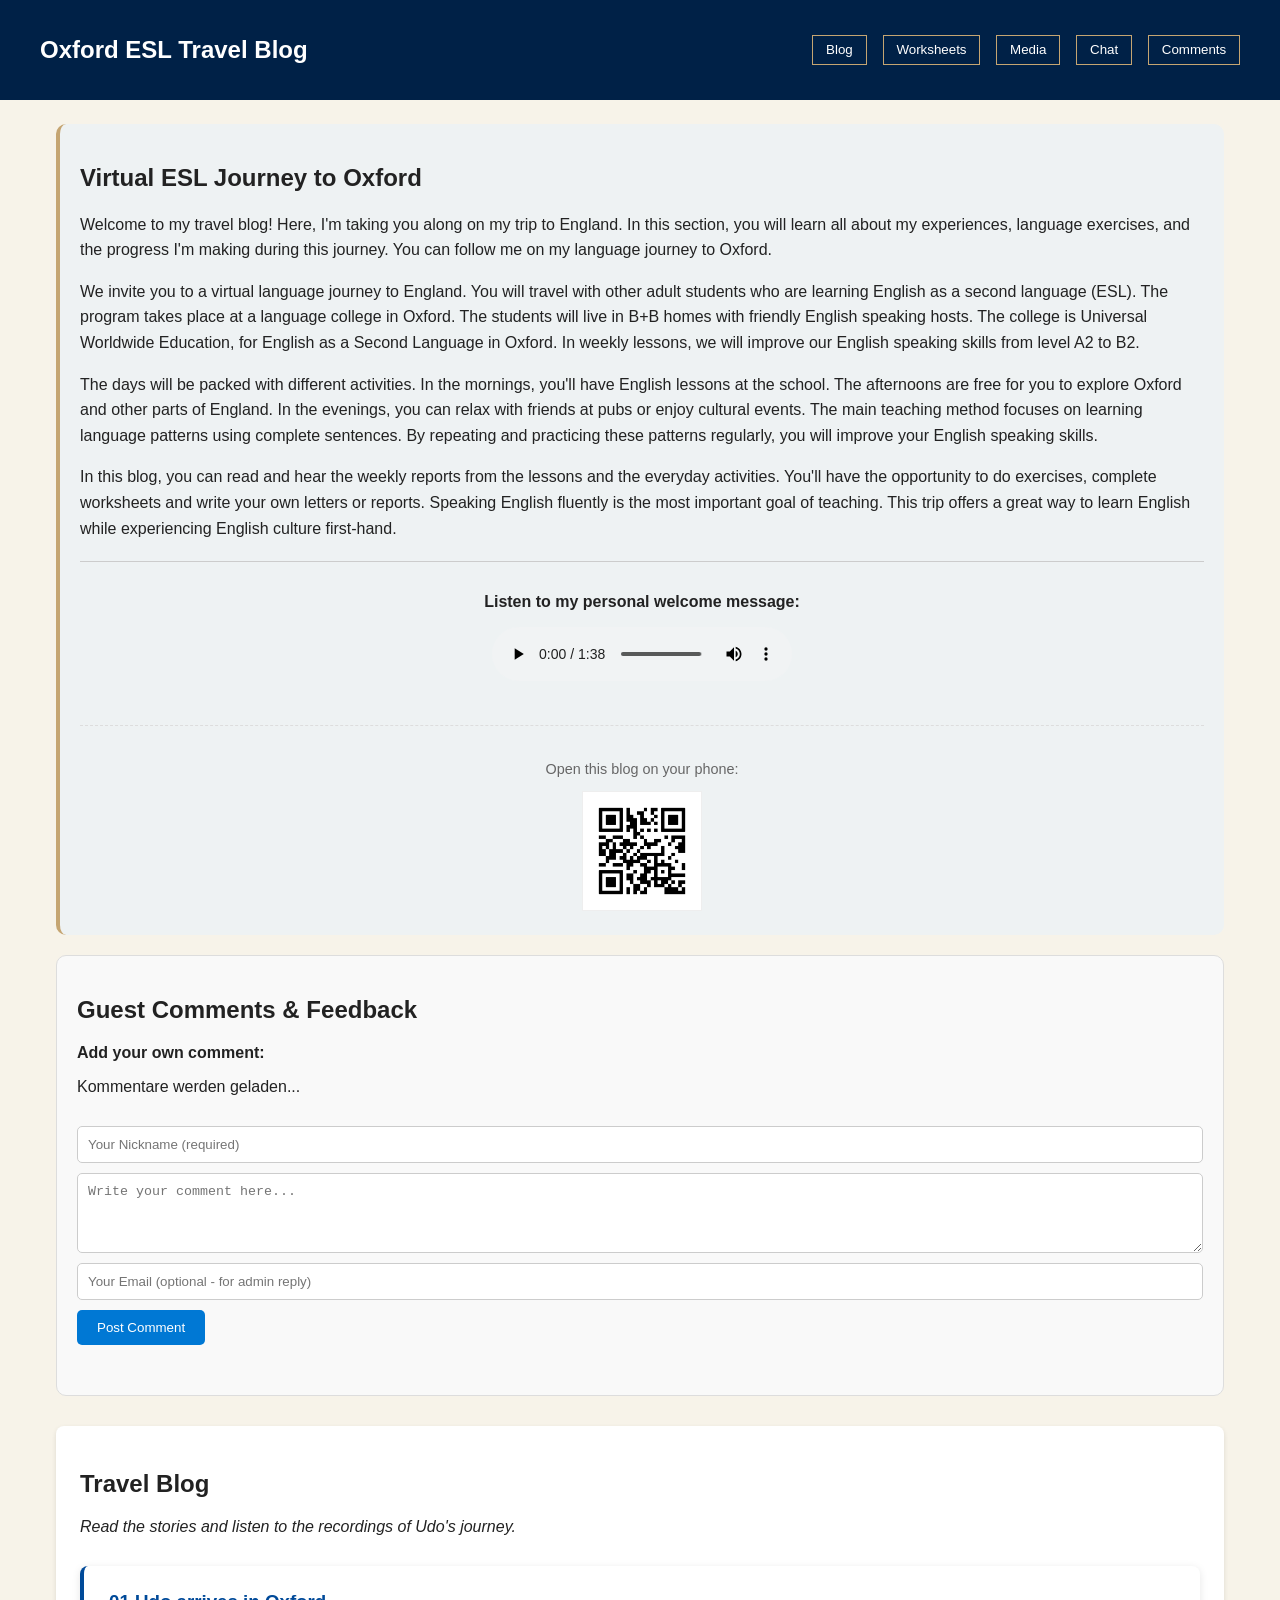
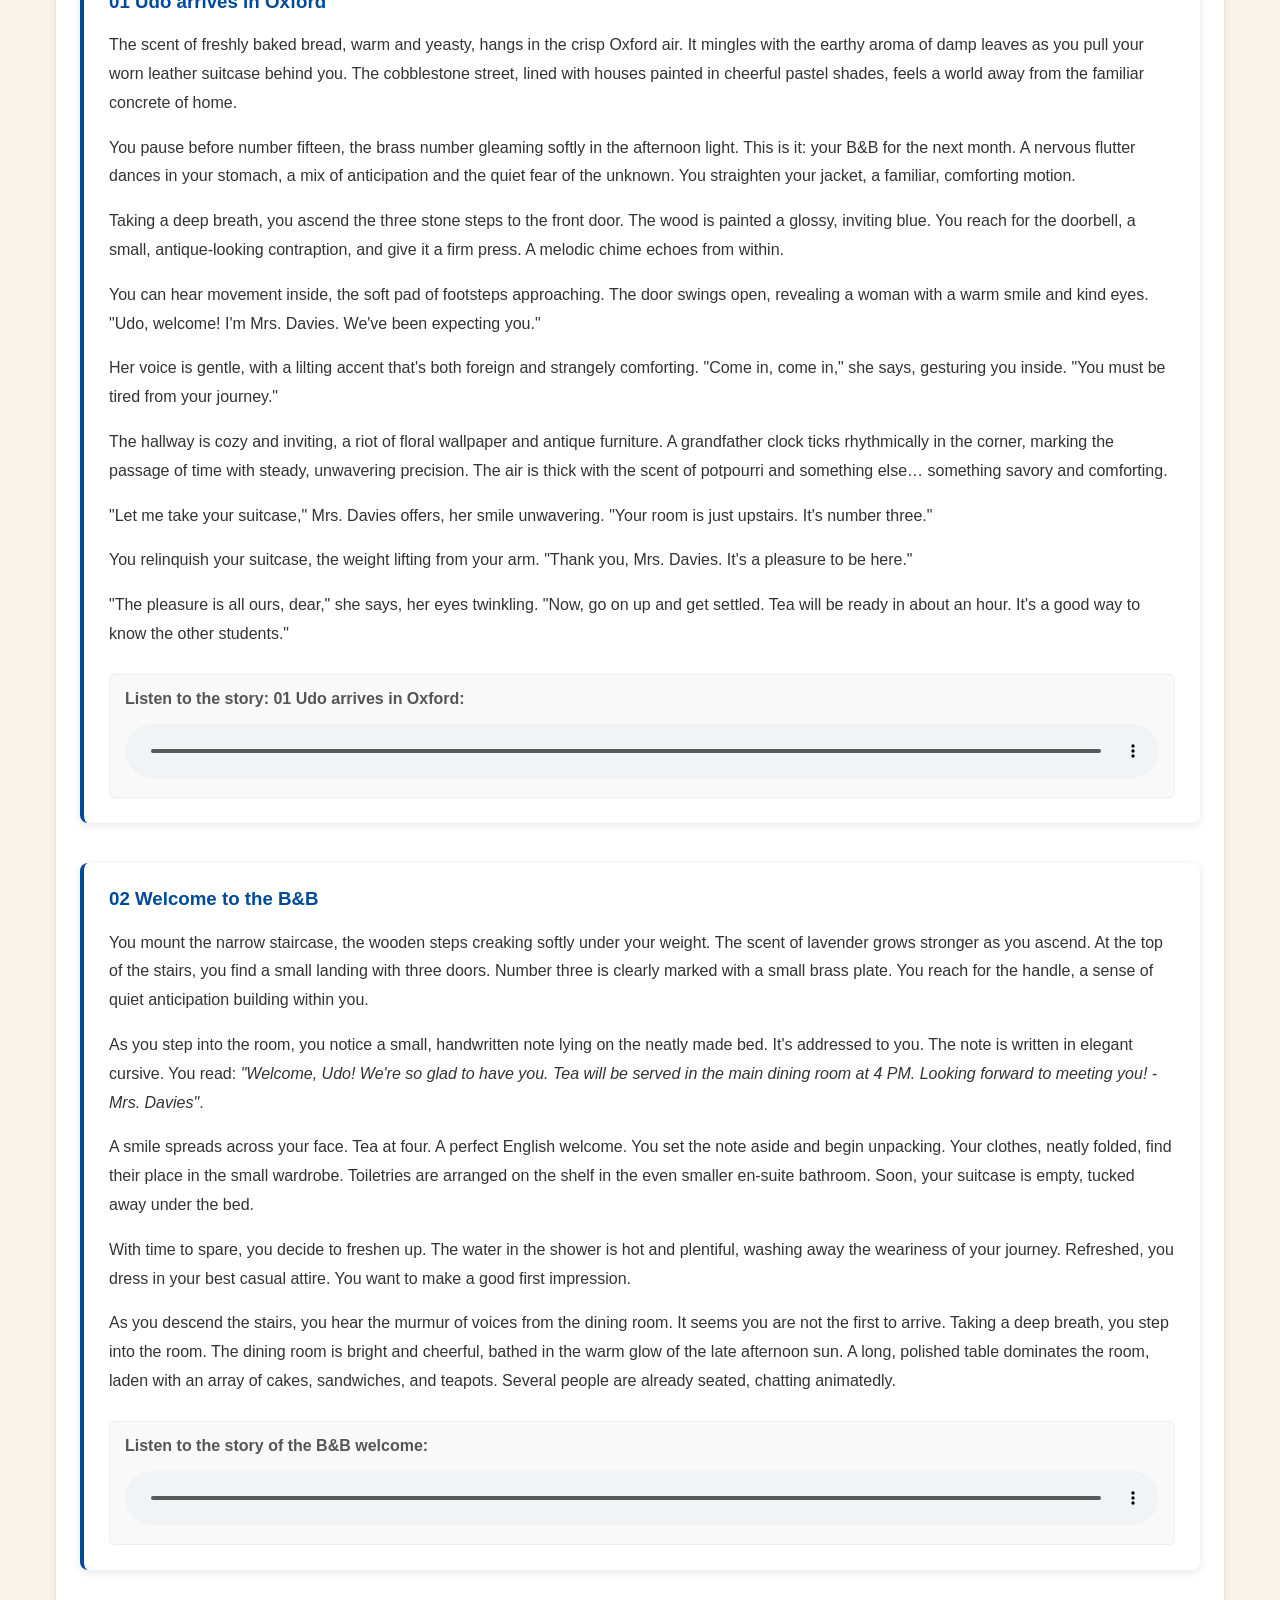
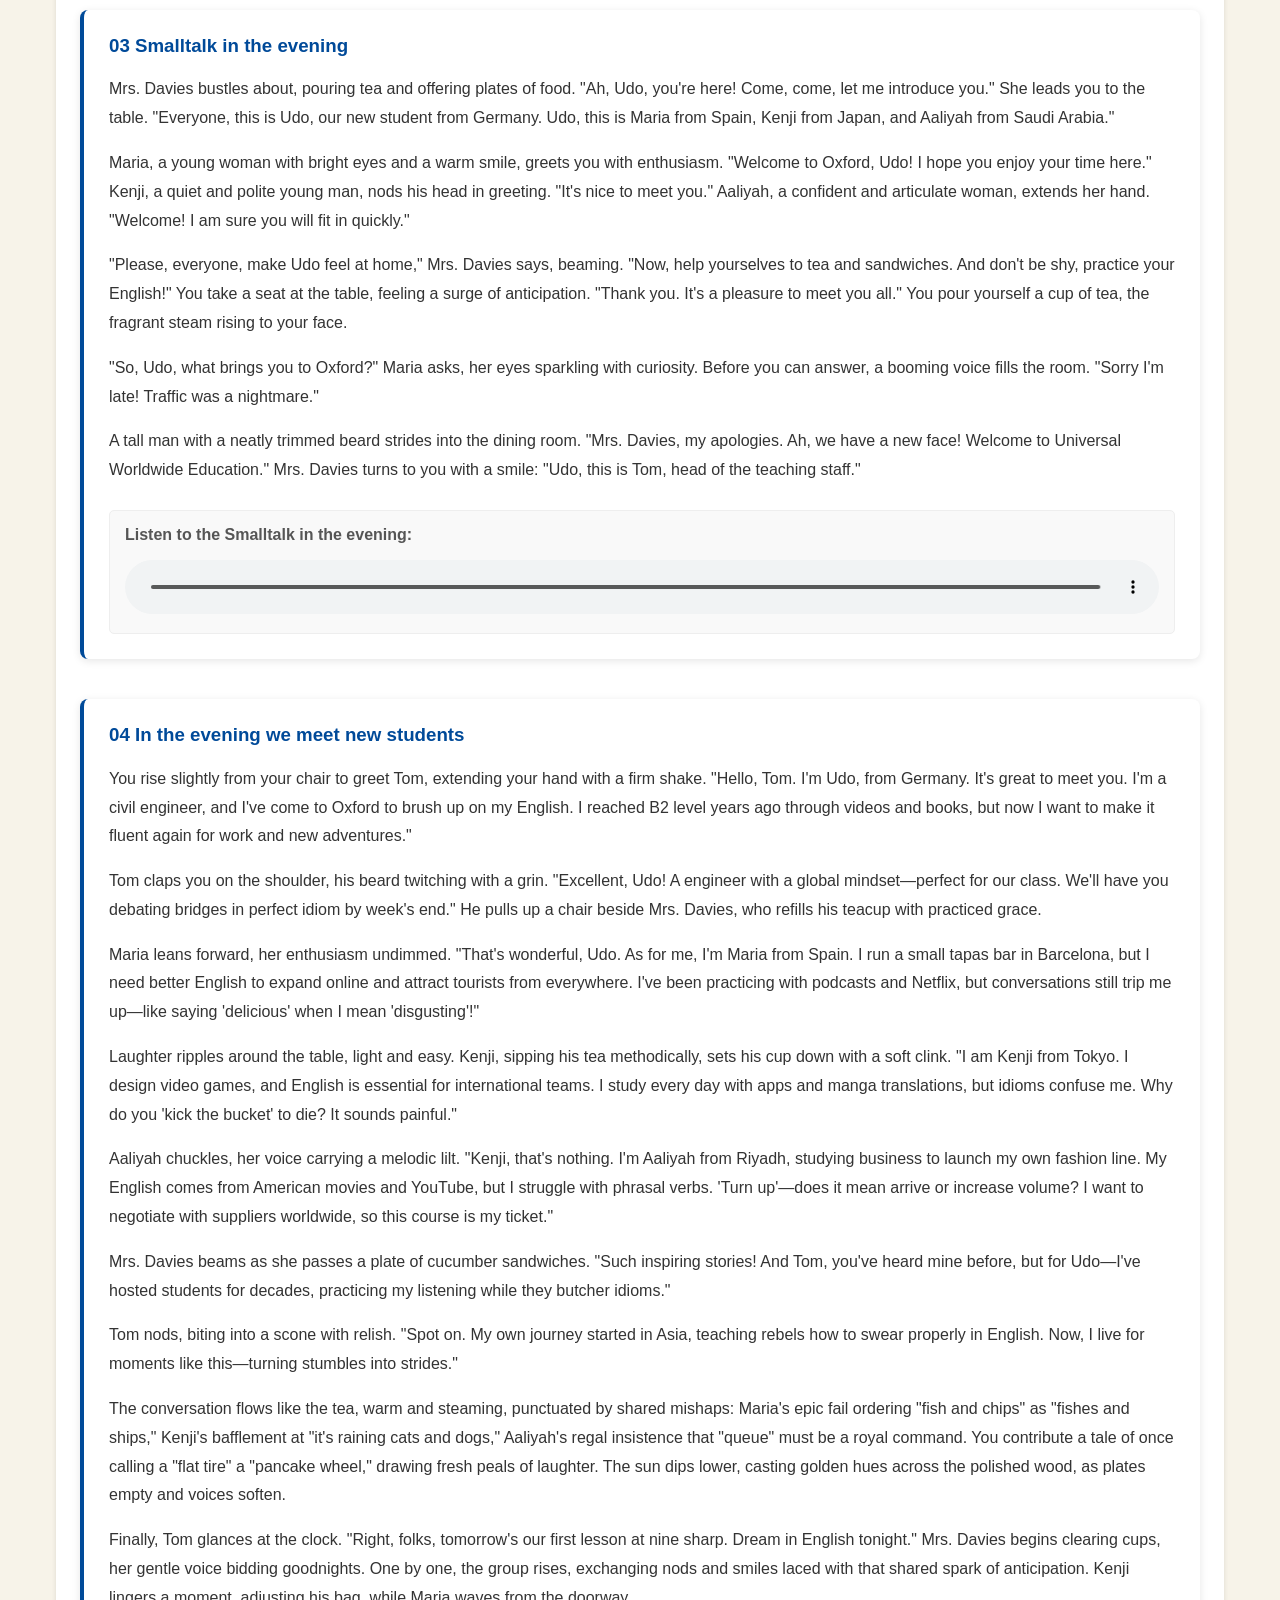
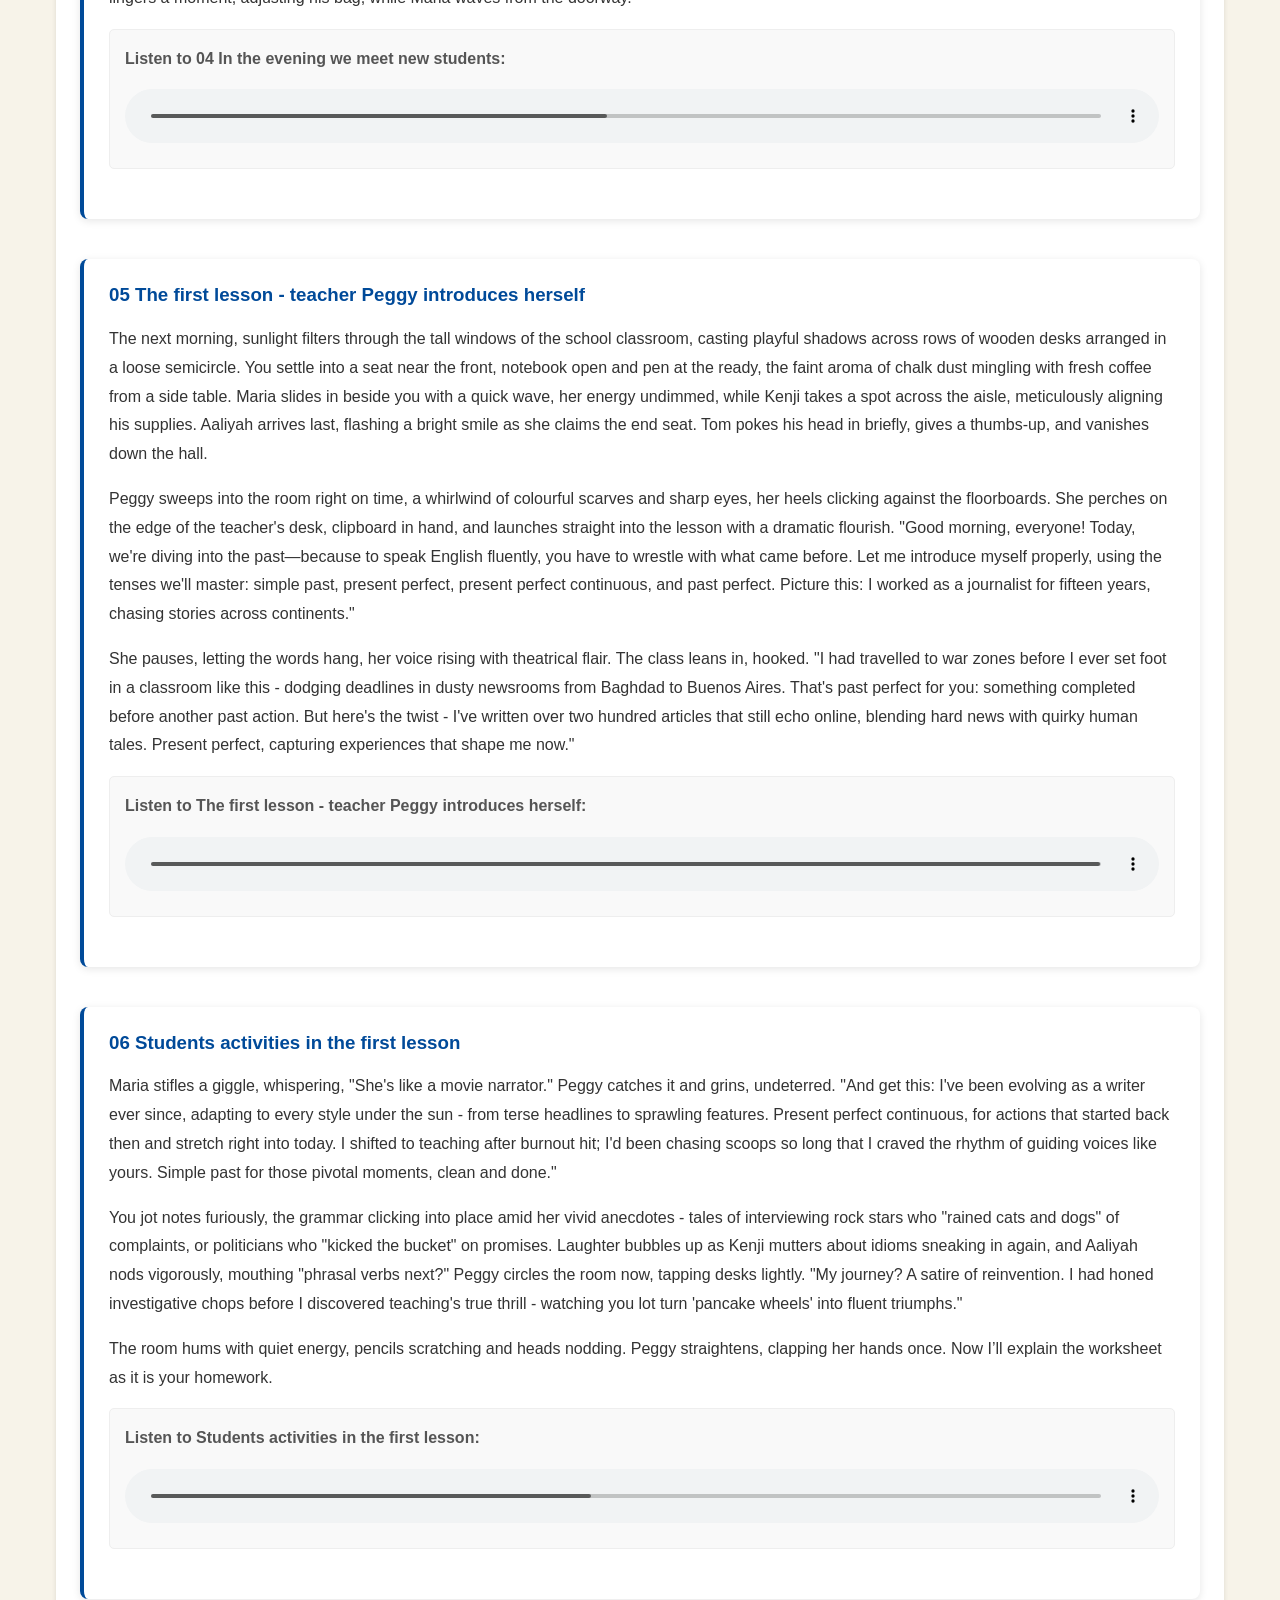
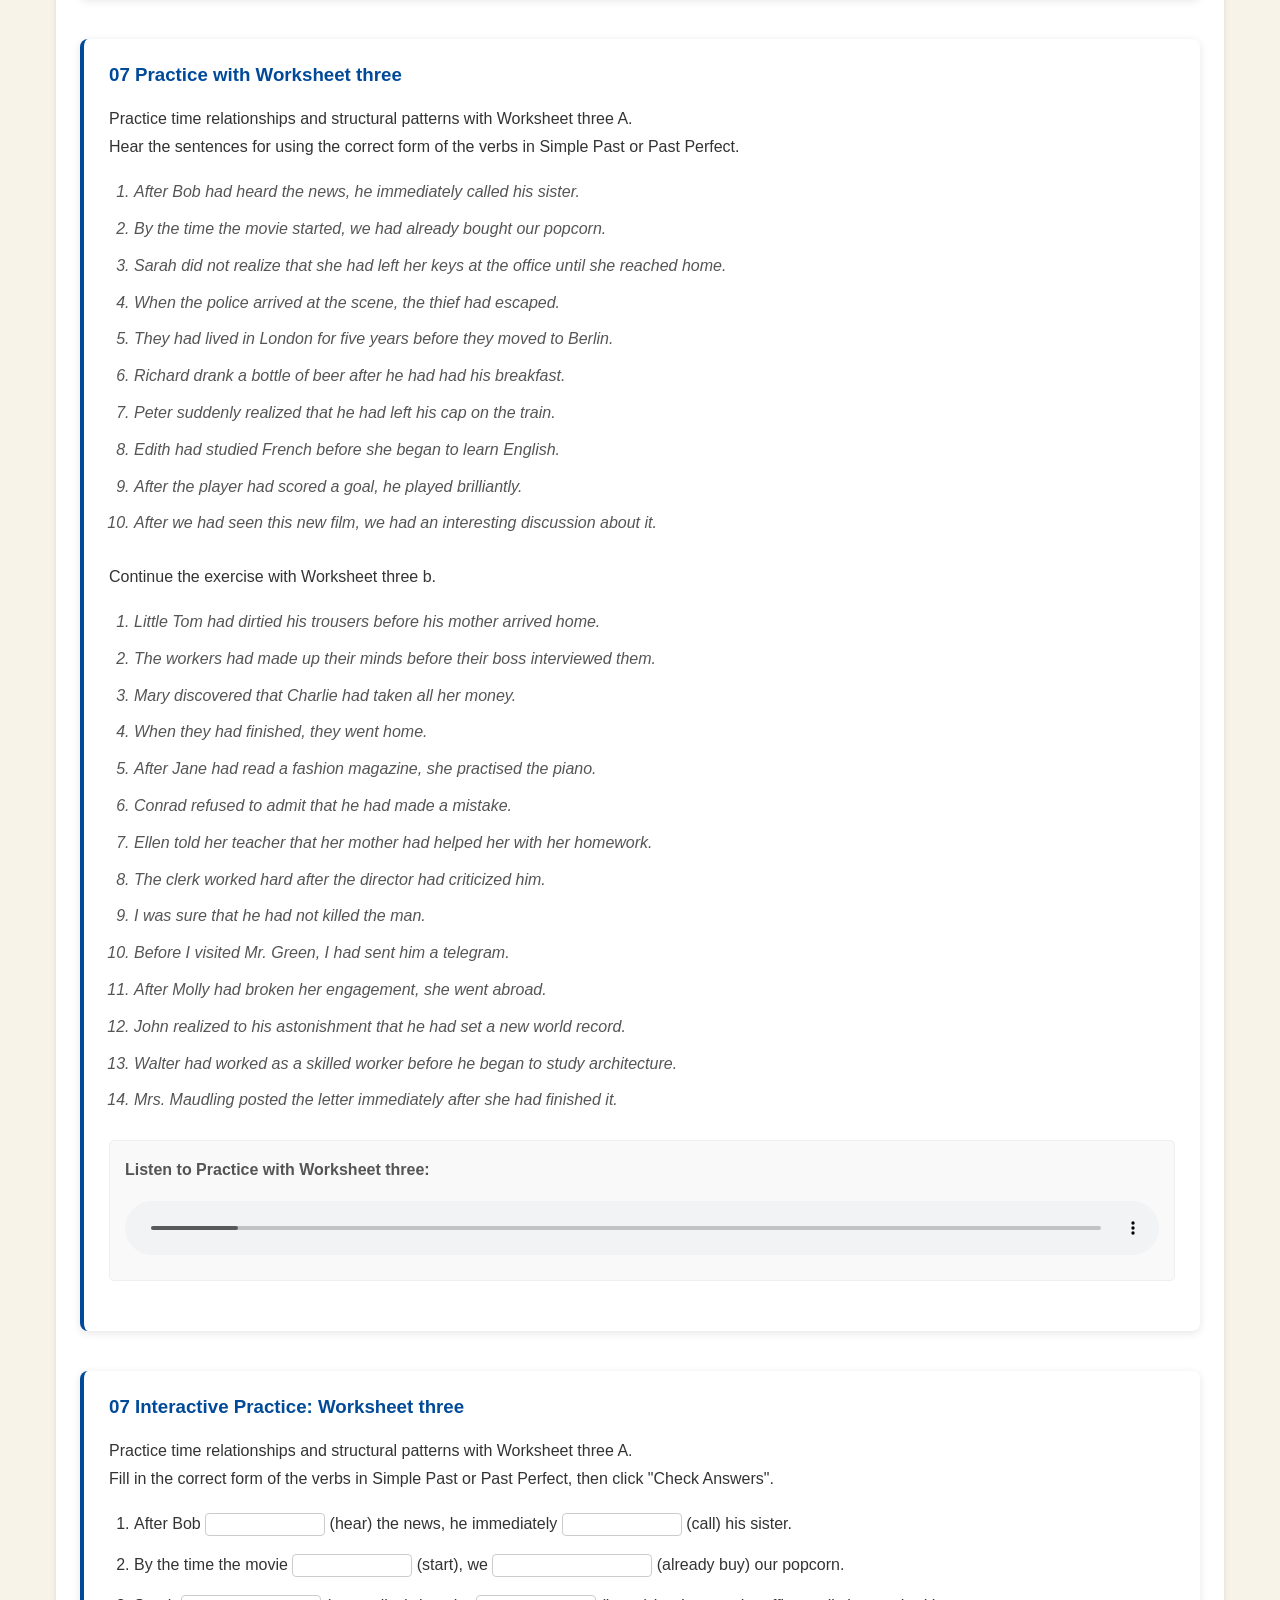
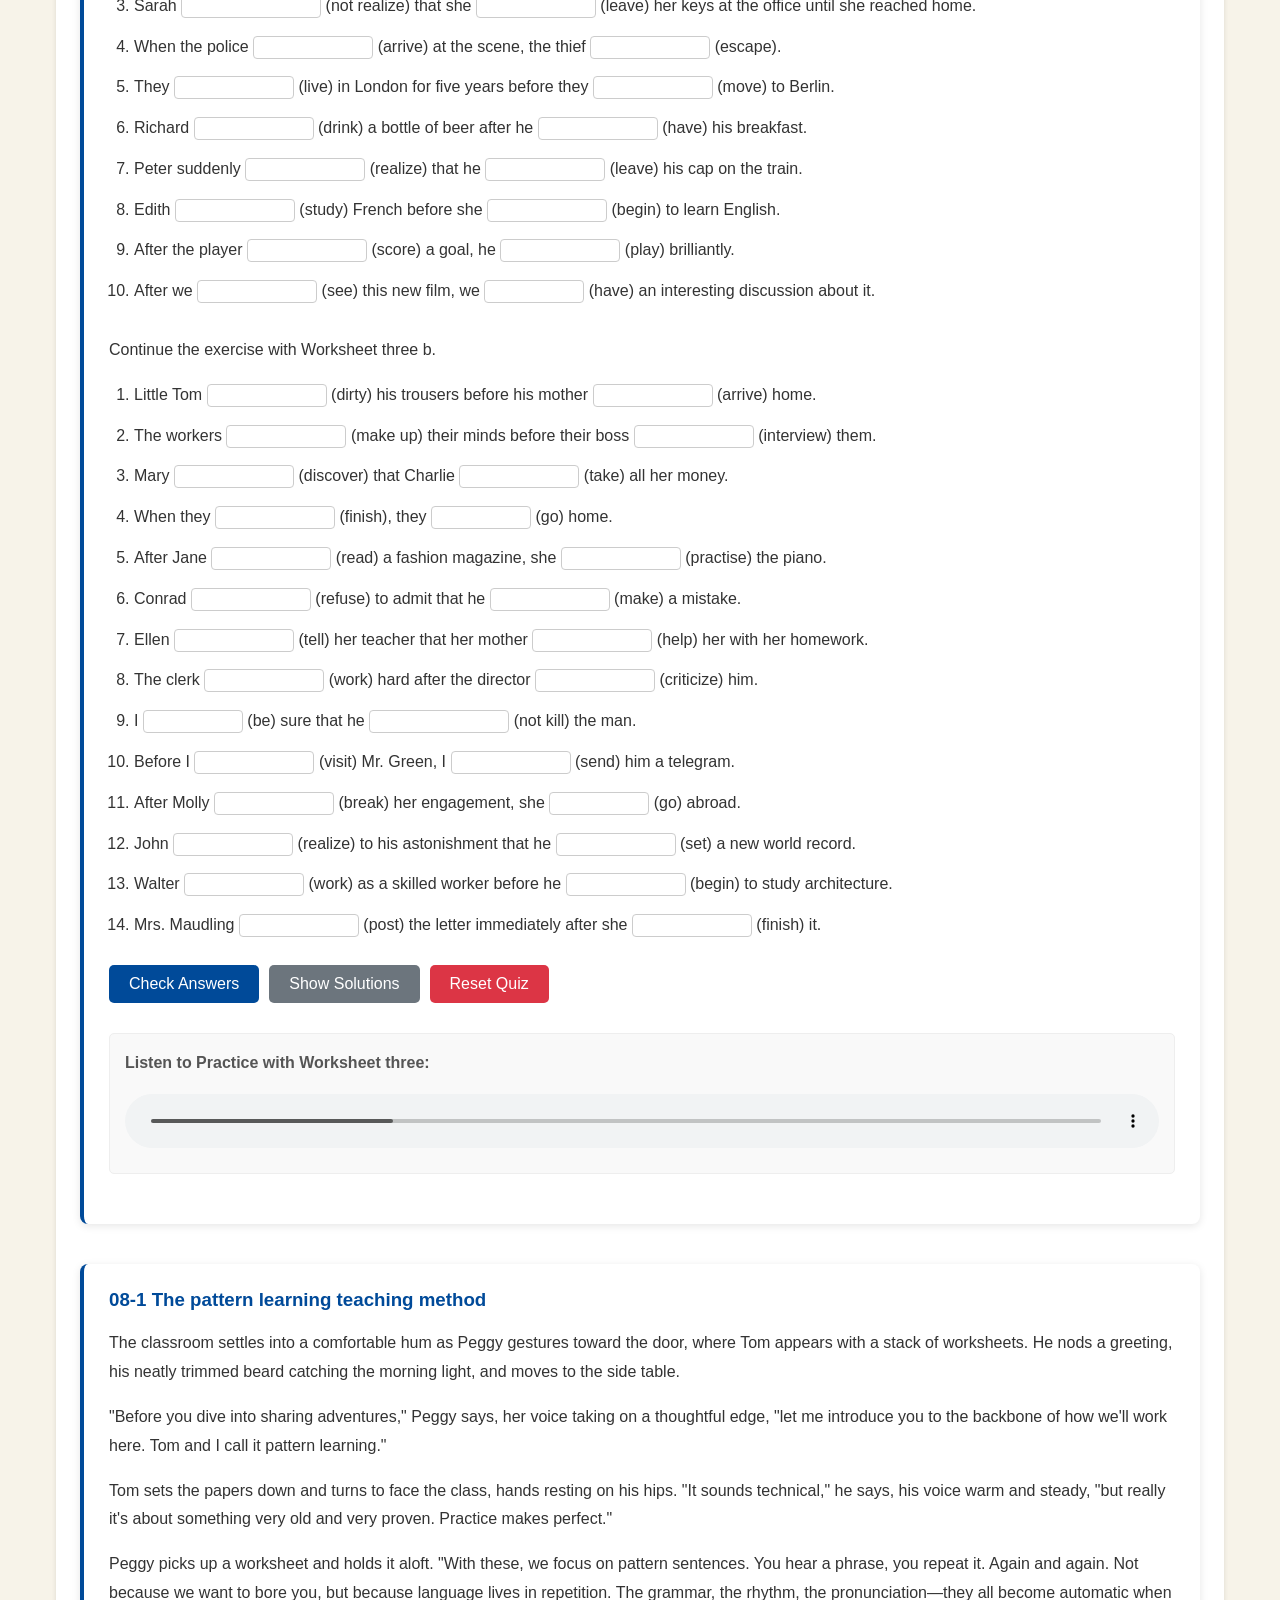
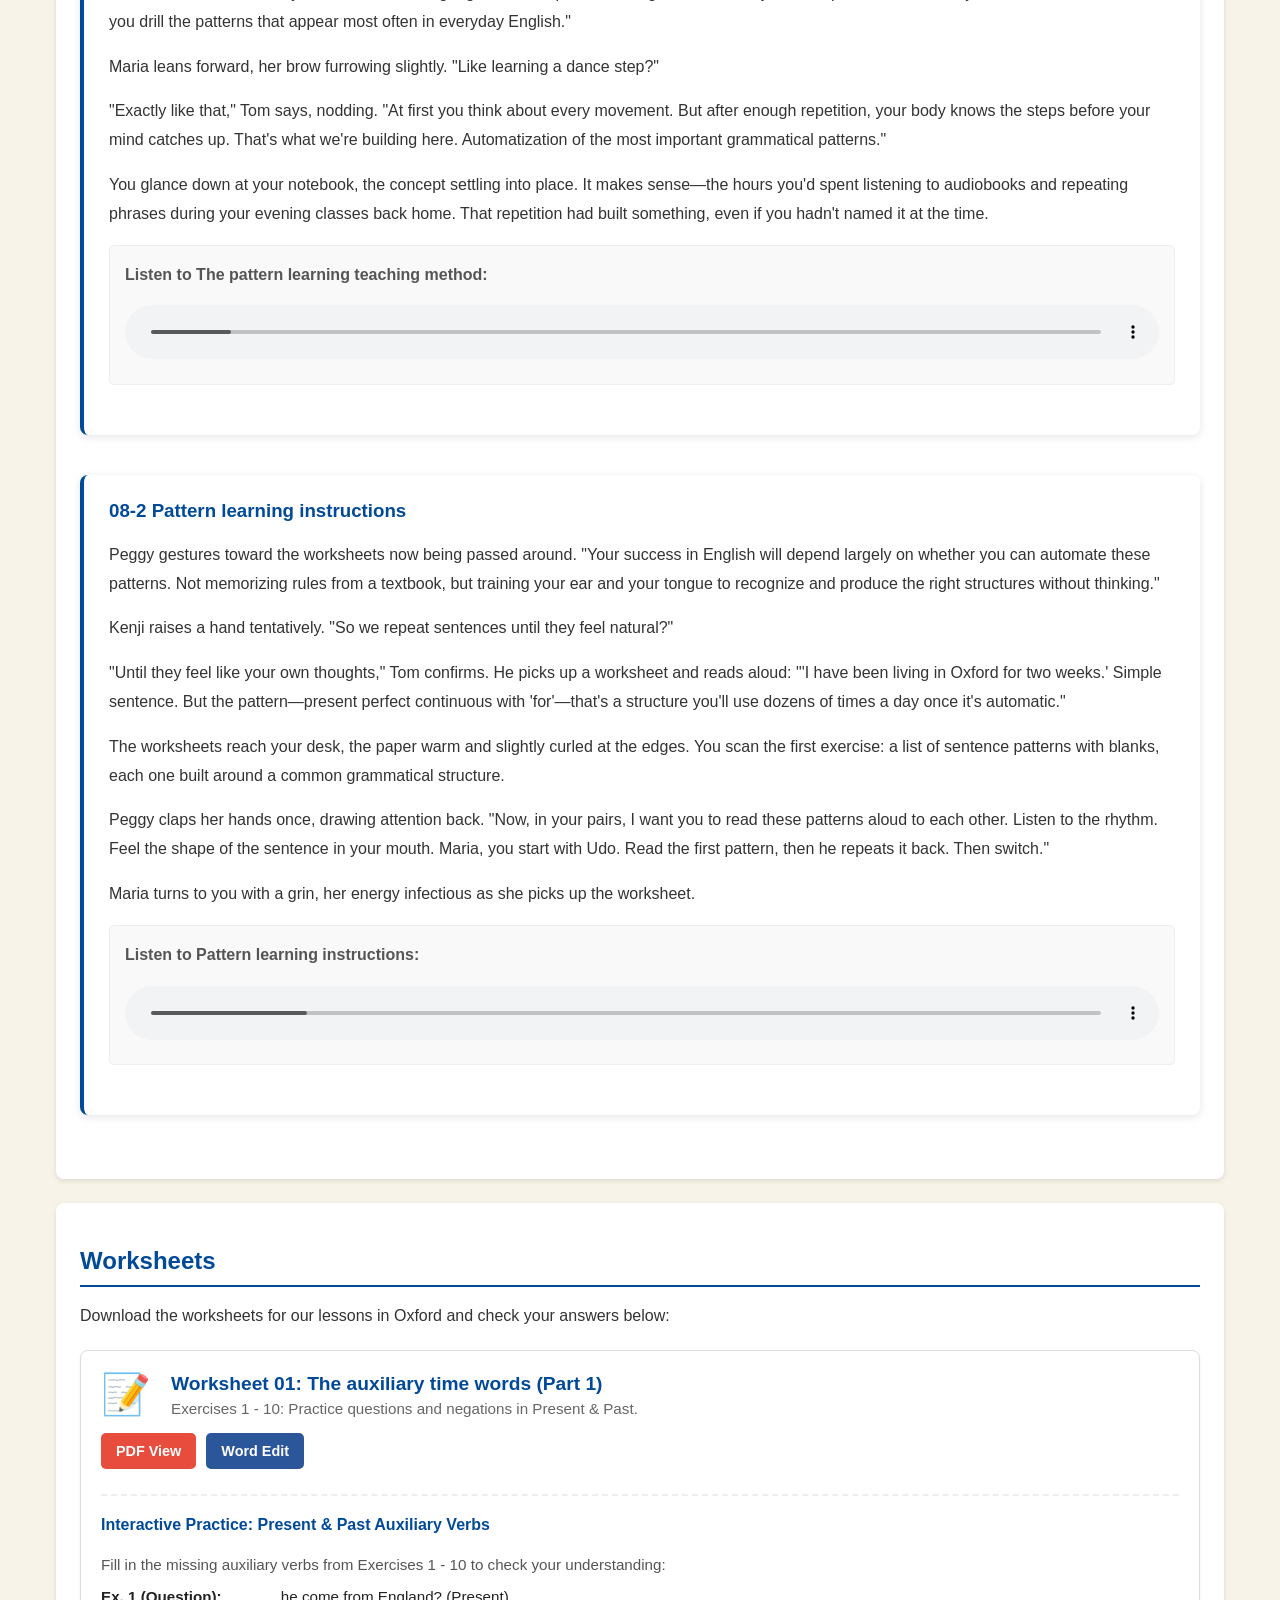
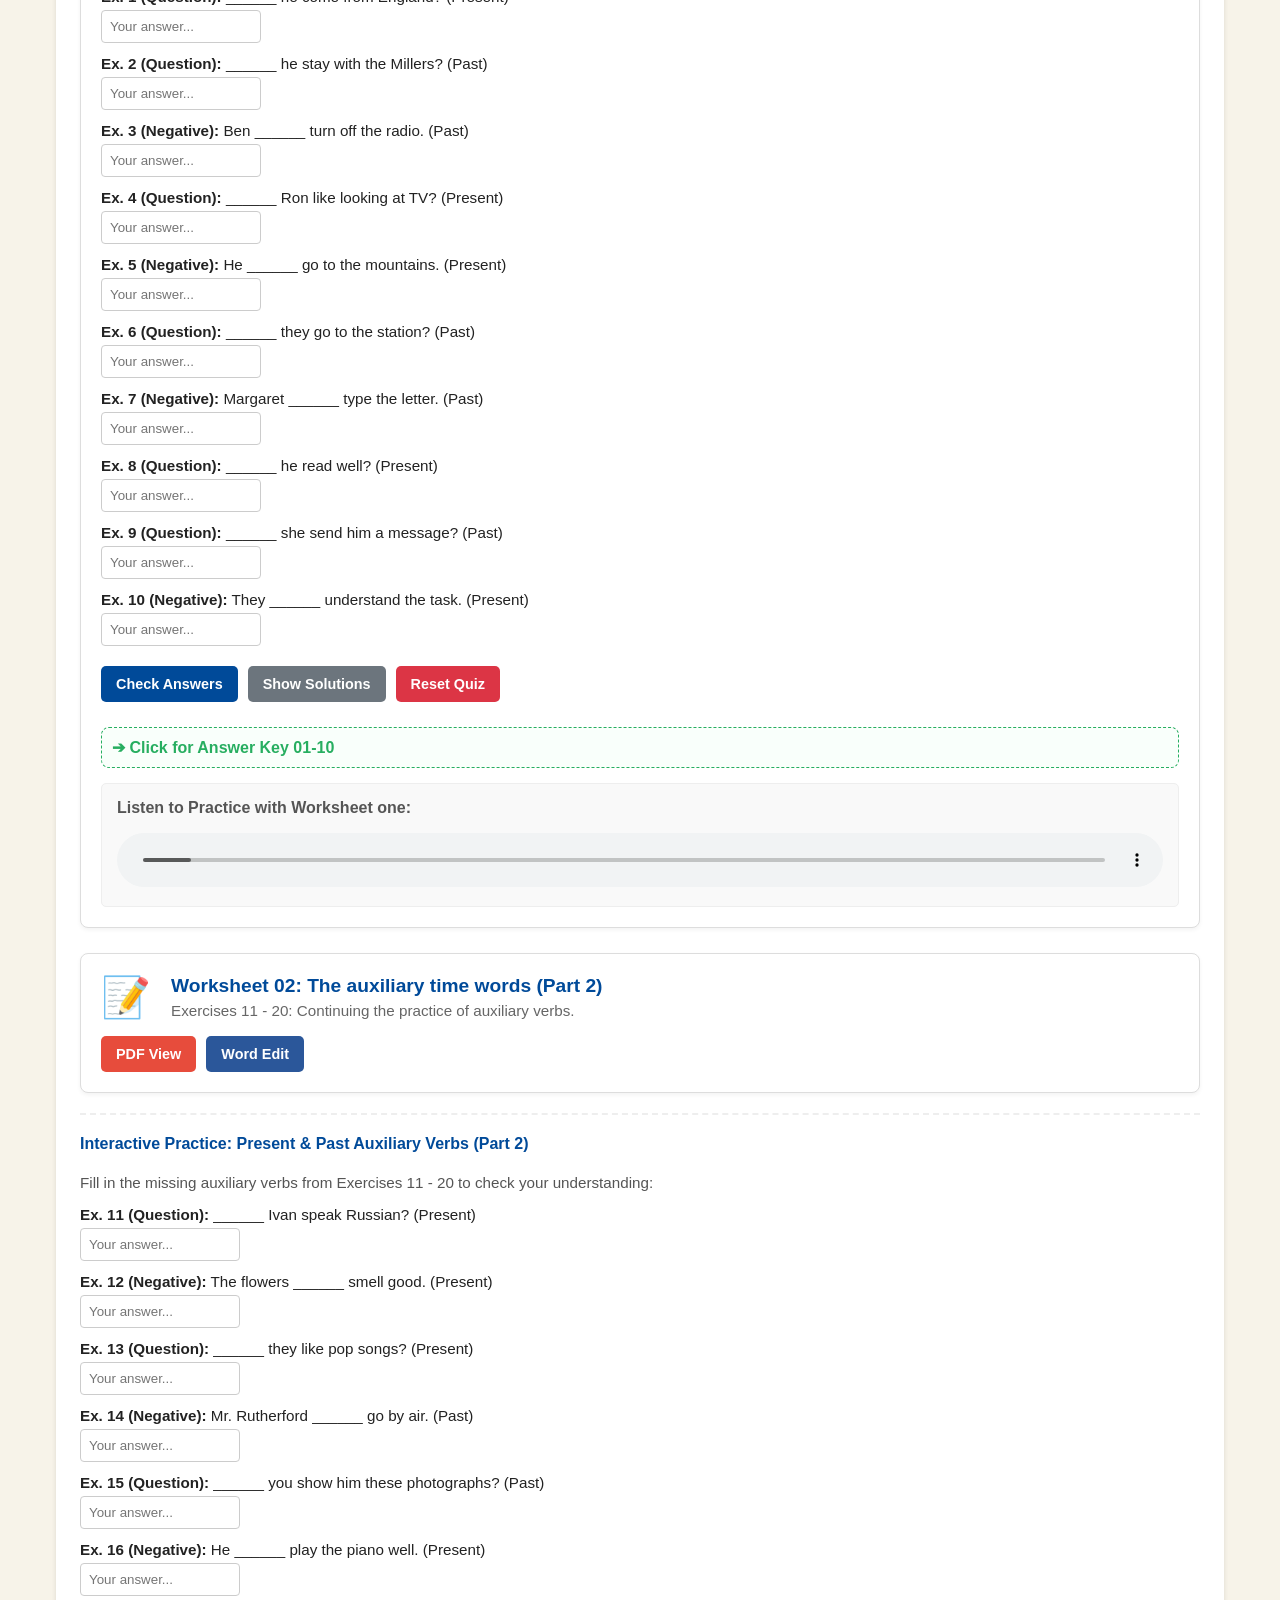
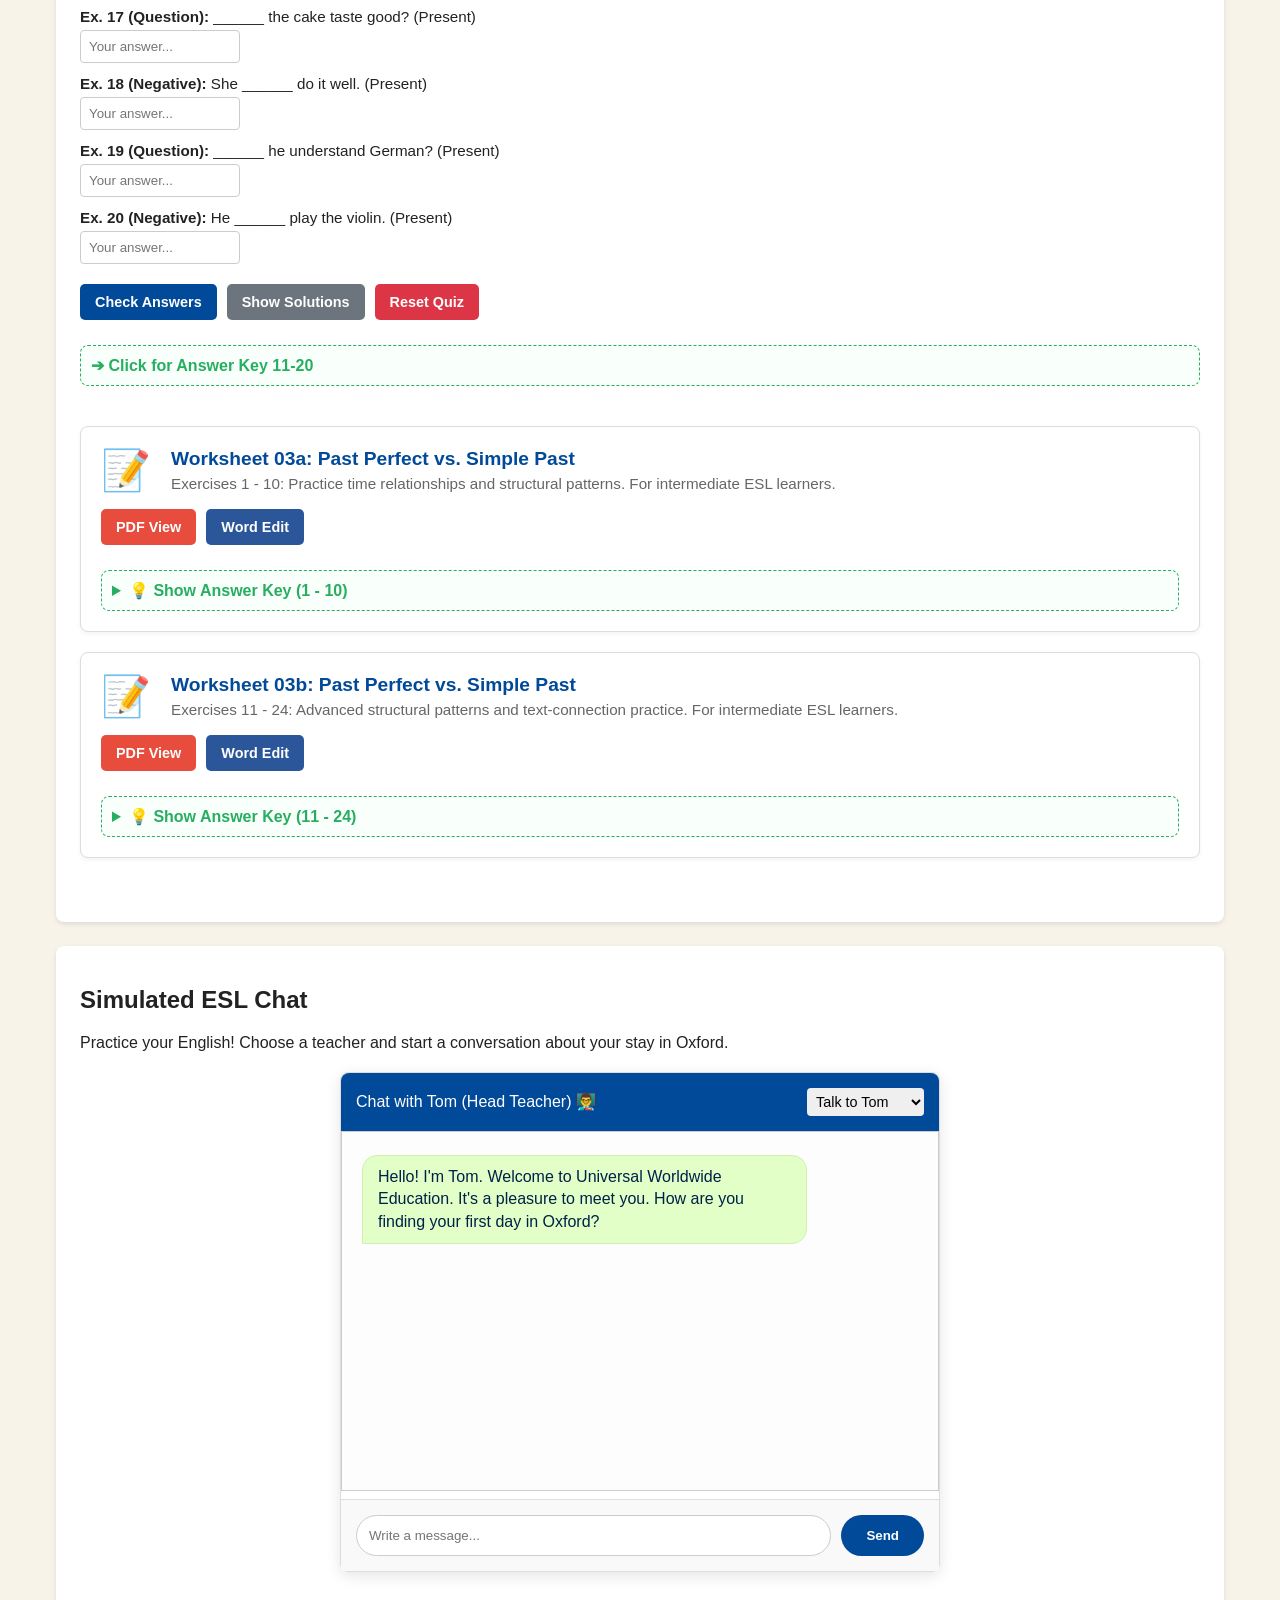
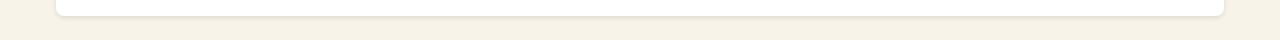
==== index.html @ a084edf1 "Neuer Blog-Eintrag 08-2: Pattern learning instructions" ====
<!DOCTYPE html>
<html lang="en">

<head>
    <meta charset="UTF-8" />
    <meta name="viewport" content="width=device-width, initial-scale=1.0" />
    <title>Universal Worldwide Education – Oxford ESL Travel Blog | Learn English Online</title>
    <meta name="description" content="Follow Udo's authentic travel chronicle through Oxford and improve your English (A2-B2) with real ESL worksheets, audio lessons, and interactive quizzes from Universal Worldwide Education.">
    <meta name="google-site-verification" content="ZoCExepqrSCbWlMU3LpQrpT4cphZBrf3Rbz793hmLW8" />
    <link rel="canonical" href="https://uweschool-sudo.github.io/esl-journey-2026/">
    <link rel="stylesheet" href="style.css" />

</head>

<body>

    <header>
        <nav>
            <h1>Oxford ESL Travel Blog</h1>
        <ul>
    <li><button data-section="blog">Blog</button></li>
    <li><button data-section="worksheets">Worksheets</button></li>
    <li><button data-section="media">Media</button></li>
    <li><button data-section="chat">Chat</button></li>
<li><button id="nav-comments-btn" data-section="permanent-comments">Comments</button></li>
</ul>  
        </nav>
    </header>

    <main>

<section id="hero" style="background-color: #eef2f3; padding: 20px; border-radius: 10px; margin-bottom: 20px;">
    <h2>Virtual ESL Journey to Oxford</h2>
    
<div class="intro-text" style="margin-bottom: 20px; line-height: 1.6;">
        <p>
            Welcome to my travel blog! Here, I'm taking you along on my trip to England. In this section, you will
            learn all about my experiences, language exercises, and the progress I'm making during this journey. 
            You can follow me on my language journey to Oxford.
        </p>
        <p>
            We invite you to a virtual language journey to England. You will travel with other adult students 
            who are learning English as a second language (ESL). The program takes place at a language college in 
            Oxford. The students will live in B+B homes with friendly English speaking hosts. The college is 
            Universal Worldwide Education, for English as a Second Language in Oxford. 
            In weekly lessons, we will improve our English speaking skills from level A2 to B2.
        </p>
        <p>
            The days will be packed with different activities. In the mornings, you'll have English lessons at the school. 
            The afternoons are free for you to explore Oxford and other parts of England. In the evenings, you can 
            relax with friends at pubs or enjoy cultural events. The main teaching method focuses on learning 
            language patterns using complete sentences. By repeating and practicing these patterns regularly, 
            you will improve your English speaking skills.
        </p>
        <p>
            In this blog, you can read and hear the weekly reports from the lessons and the everyday activities. 
            You'll have the opportunity to do exercises, complete worksheets and write your own letters or reports. 
            Speaking English fluently is the most important goal of teaching. This trip offers a great way to 
            learn English while experiencing English culture first-hand.
        </p>
</div> <div id="media" class="intro-audio" style="border-top: 1px solid #ccc; padding-top: 15px; text-align: center;">
        <p><strong>Listen to my personal welcome message:</strong></p>
        <audio controls style="margin-bottom: 20px;">
            <source src="welcome.mp3" type="audio/mpeg">
            Your browser does not support the audio element.
        </audio>

        <div style="margin-top: 20px; border-top: 1px dashed #ddd; padding-top: 20px;">
            <p style="font-size: 0.9em; color: #666;">Open this blog on your phone:</p>
            <img src="QR-code_Oxford-ESL-Journey.png" alt="QR Code" style="width: 120px; height: 120px; border: 1px solid #eee; padding: 5px; background: #fff;">
        </div>
    </div>
</section> <section id="permanent-comments" style="background-color: #f9f9f9; padding: 20px; border: 1px solid #ddd; border-radius: 10px; margin-bottom: 30px;">
    <h2>Guest Comments & Feedback</h2>
    
    <p><strong>Add your own comment:</strong></p>
<div id="comments-display" style="margin-bottom: 30px;">
    <p>Kommentare werden geladen...</p>
</div>

<form id="comment-form" style="margin-bottom: 30px; display: flex; flex-direction: column; gap: 10px;">
    <input type="text" id="comment-nickname" placeholder="Your Nickname (required)" required 
           style="width: 100%; padding: 10px; border: 1px solid #ccc; border-radius: 5px;">

    <textarea id="comment-text" placeholder="Write your comment here..." required
              style="width: 100%; height: 80px; padding: 10px; border: 1px solid #ccc; border-radius: 5px;"></textarea>

    <input type="email" id="comment-email" placeholder="Your Email (optional - for admin reply)" 
           style="width: 100%; padding: 10px; border: 1px solid #ccc; border-radius: 5px;">

    <button type="submit" style="background-color: #0078d4; color: white; border: none; padding: 10px 20px; border-radius: 5px; cursor: pointer; align-self: flex-start;">
        Post Comment
    </button>
</form>
    
</section>

<section id="blog" class="tab-section" style="display: block;">
    <h2>Travel Blog</h2>
    <p style="margin-bottom: 30px; font-style: italic;">Read the stories and listen to the recordings of Udo's journey.</p>

<article class="blog-entry" style="border-left: 4px solid #004a99; padding: 25px; background: #ffffff; border-radius: 8px; box-shadow: 0 2px 8px rgba(0,0,0,0.1); margin-bottom: 40px;">
        <h3 style="color: #004a99; margin-top: 0;">01 Udo arrives in Oxford</h3>
        <div style="line-height: 1.8; color: #333; margin-bottom: 25px;">
            <p>The scent of freshly baked bread, warm and yeasty, hangs in the crisp Oxford air. It mingles with the earthy aroma of damp leaves as you pull your worn leather suitcase behind you. The cobblestone street, lined with houses painted in cheerful pastel shades, feels a world away from the familiar concrete of home.</p>
            
            <p>You pause before number fifteen, the brass number gleaming softly in the afternoon light. This is it: your B&B for the next month. A nervous flutter dances in your stomach, a mix of anticipation and the quiet fear of the unknown. You straighten your jacket, a familiar, comforting motion.</p>
            
            <p>Taking a deep breath, you ascend the three stone steps to the front door. The wood is painted a glossy, inviting blue. You reach for the doorbell, a small, antique-looking contraption, and give it a firm press. A melodic chime echoes from within.</p>
            
            <p>You can hear movement inside, the soft pad of footsteps approaching. The door swings open, revealing a woman with a warm smile and kind eyes. "Udo, welcome! I'm Mrs. Davies. We've been expecting you."</p>
            
            <p>Her voice is gentle, with a lilting accent that's both foreign and strangely comforting. "Come in, come in," she says, gesturing you inside. "You must be tired from your journey."</p>
            
            <p>The hallway is cozy and inviting, a riot of floral wallpaper and antique furniture. A grandfather clock ticks rhythmically in the corner, marking the passage of time with steady, unwavering precision. The air is thick with the scent of potpourri and something else… something savory and comforting.</p>
            
            <p>"Let me take your suitcase," Mrs. Davies offers, her smile unwavering. "Your room is just upstairs. It's number three."</p>
            
            <p>You relinquish your suitcase, the weight lifting from your arm. "Thank you, Mrs. Davies. It's a pleasure to be here."</p>
            
            <p>"The pleasure is all ours, dear," she says, her eyes twinkling. "Now, go on up and get settled. Tea will be ready in about an hour. It's a good way to know the other students."</p>
        </div>
        
        <div style="background: #f9f9f9; padding: 15px; border-radius: 5px; border: 1px solid #eee;">
            <p style="margin-top: 0; font-weight: bold; color: #555;">Listen to the story: 01 Udo arrives in Oxford:</p>
            <audio controls style="width: 100%;">
                <source src="audio1.mp3" type="audio/mpeg">
                Your browser does not support the audio element.
            </audio>
        </div>
    </article>

<article class="blog-entry" style="border-left: 4px solid #004a99; padding: 25px; background: #ffffff; border-radius: 8px; box-shadow: 0 2px 8px rgba(0,0,0,0.1); margin-bottom: 40px;">
        <h3 style="color: #004a99; margin-top: 0;">02 Welcome to the B&B</h3>
        <div style="line-height: 1.8; color: #333; margin-bottom: 25px;">
            <p>
                You mount the narrow staircase, the wooden steps creaking softly under your weight. The
                scent of lavender grows stronger as you ascend. At the top of the stairs, you find a small 
                landing with three doors. Number three is clearly marked with a small brass plate. You 
                reach for the handle, a sense of quiet anticipation building within you.
            </p>
            <p>
                As you step into the room, you notice a small, handwritten note lying on the neatly made
                bed. It's addressed to you. The note is written in elegant cursive. You read: 
                <em>"Welcome, Udo! We're so glad to have you. Tea will be served in the main dining room 
                at 4 PM. Looking forward to meeting you! - Mrs. Davies"</em>.
            </p>
            <p>
                A smile spreads across your face. Tea at four. A perfect English welcome. You set the
                note aside and begin unpacking. Your clothes, neatly folded, find their place in the 
                small wardrobe. Toiletries are arranged on the shelf in the even smaller en-suite 
                bathroom. Soon, your suitcase is empty, tucked away under the bed.
            </p>
            <p>
                With time to spare, you decide to freshen up. The water in the shower is hot and
                plentiful, washing away the weariness of your journey. Refreshed, you dress in
                your best casual attire. You want to make a good first impression.
            </p>
            <p>
                As you descend the stairs, you hear the murmur of voices from the dining room. It
                seems you are not the first to arrive. Taking a deep breath, you step into the room.
                The dining room is bright and cheerful, bathed in the warm glow of the late afternoon sun. 
                A long, polished table dominates the room, laden with an array of cakes, sandwiches, 
                and teapots. Several people are already seated, chatting animatedly.
            </p>
        </div>

        <div style="background: #f9f9f9; padding: 15px; border-radius: 5px; border: 1px solid #eee;">
            <p style="margin-top: 0; font-weight: bold; color: #555;">Listen to the story of the B&B welcome:</p>
            <audio controls style="width: 100%;">
                <source src="audio2.mp3" type="audio/mpeg">
                Your browser does not support the audio element.
            </audio>
        </div>
    </article>

<article class="blog-entry" style="border-left: 4px solid #004a99; padding: 25px; background: #ffffff; border-radius: 8px; box-shadow: 0 2px 8px rgba(0,0,0,0.1); margin-bottom: 40px;">
        <h3 style="color: #004a99; margin-top: 0;">03 Smalltalk in the evening</h3>
        <div style="line-height: 1.8; color: #333; margin-bottom: 25px;">
            <p>
                Mrs. Davies bustles about, pouring tea and offering plates of food. "Ah, Udo, you're
                here! Come, come, let me introduce you." She leads you to the table. "Everyone, this 
                is Udo, our new student from Germany. Udo, this is Maria from Spain, Kenji from Japan, 
                and Aaliyah from Saudi Arabia."
            </p>
            <p>
                Maria, a young woman with bright eyes and a warm smile, greets you with enthusiasm. 
                "Welcome to Oxford, Udo! I hope you enjoy your time here." Kenji, a quiet and polite 
                young man, nods his head in greeting. "It's nice to meet you." Aaliyah, a confident 
                and articulate woman, extends her hand. "Welcome! I am sure you will fit in quickly."
            </p>
            <p>
                "Please, everyone, make Udo feel at home," Mrs. Davies says, beaming. "Now, help 
                yourselves to tea and sandwiches. And don't be shy, practice your English!" You take 
                a seat at the table, feeling a surge of anticipation. "Thank you. It's a pleasure 
                to meet you all." You pour yourself a cup of tea, the fragrant steam rising to your face.
            </p>
            <p>
                "So, Udo, what brings you to Oxford?" Maria asks, her eyes sparkling with curiosity. 
                Before you can answer, a booming voice fills the room. "Sorry I'm late! Traffic was 
                a nightmare." 
            </p>
            <p>
                A tall man with a neatly trimmed beard strides into the dining room. "Mrs. Davies, 
                my apologies. Ah, we have a new face! Welcome to Universal Worldwide Education." Mrs. Davies turns 
                to you with a smile: "Udo, this is Tom, head of the teaching staff."
            </p>
        </div>

        <div style="background: #f9f9f9; padding: 15px; border-radius: 5px; border: 1px solid #eee;">
            <p style="margin-top: 0; font-weight: bold; color: #555;">Listen to the Smalltalk in the evening:</p>
            <audio controls style="width: 100%;">
                <source src="audio3.mp3" type="audio/mpeg">
                Your browser does not support the audio element.
            </audio>
</div>
    </article>    

<article class="blog-entry" style="border-left: 4px solid #004a99; padding: 25px; background: #ffffff; border-radius: 8px; box-shadow: 0 2px 8px rgba(0,0,0,0.1); margin-bottom: 40px;">
    <h3 style="color: #004a99; margin-top: 0;">04 In the evening we meet new students</h3>
    
    <div style="line-height: 1.8; color: #333; margin-bottom: 25px;">
        <p>
            You rise slightly from your chair to greet Tom, extending your hand with a firm shake. "Hello, Tom. I'm Udo, from Germany. It's great to meet you. I'm a civil engineer, and I've come to Oxford to brush up on my English. I reached B2 level years ago through videos and books, but now I want to make it fluent again for work and new adventures."
        </p>
        
        <p>
            Tom claps you on the shoulder, his beard twitching with a grin. "Excellent, Udo! A engineer with a global mindset—perfect for our class. We'll have you debating bridges in perfect idiom by week's end." He pulls up a chair beside Mrs. Davies, who refills his teacup with practiced grace.
        </p>
        
        <p>
            Maria leans forward, her enthusiasm undimmed. "That's wonderful, Udo. As for me, I'm Maria from Spain. I run a small tapas bar in Barcelona, but I need better English to expand online and attract tourists from everywhere. I've been practicing with podcasts and Netflix, but conversations still trip me up—like saying 'delicious' when I mean 'disgusting'!"
        </p>
        
        <p>
            Laughter ripples around the table, light and easy. Kenji, sipping his tea methodically, sets his cup down with a soft clink. "I am Kenji from Tokyo. I design video games, and English is essential for international teams. I study every day with apps and manga translations, but idioms confuse me. Why do you 'kick the bucket' to die? It sounds painful."
        </p>
        
        <p>
            Aaliyah chuckles, her voice carrying a melodic lilt. "Kenji, that's nothing. I'm Aaliyah from Riyadh, studying business to launch my own fashion line. My English comes from American movies and YouTube, but I struggle with phrasal verbs. 'Turn up'—does it mean arrive or increase volume? I want to negotiate with suppliers worldwide, so this course is my ticket."
        </p>
        
        <p>
            Mrs. Davies beams as she passes a plate of cucumber sandwiches. "Such inspiring stories! And Tom, you've heard mine before, but for Udo—I've hosted students for decades, practicing my listening while they butcher idioms."
        </p>
        
        <p>
            Tom nods, biting into a scone with relish. "Spot on. My own journey started in Asia, teaching rebels how to swear properly in English. Now, I live for moments like this—turning stumbles into strides."
        </p>
        
        <p>
            The conversation flows like the tea, warm and steaming, punctuated by shared mishaps: Maria's epic fail ordering "fish and chips" as "fishes and ships," Kenji's bafflement at "it's raining cats and dogs," Aaliyah's regal insistence that "queue" must be a royal command. You contribute a tale of once calling a "flat tire" a "pancake wheel," drawing fresh peals of laughter. The sun dips lower, casting golden hues across the polished wood, as plates empty and voices soften.
        </p>
        
        <p>
            Finally, Tom glances at the clock. "Right, folks, tomorrow's our first lesson at nine sharp. Dream in English tonight." Mrs. Davies begins clearing cups, her gentle voice bidding goodnights. One by one, the group rises, exchanging nods and smiles laced with that shared spark of anticipation. Kenji lingers a moment, adjusting his bag, while Maria waves from the doorway.
        </p>

        <!-- START DES AUDIO-PLAYERS IM VORHANDENEN STIL -->
        <div style="background: #f9f9f9; padding: 15px; border-radius: 5px; border: 1px solid #eee;">
            <p style="margin-top: 0; font-weight: bold; color: #555;">Listen to 04 In the evening we meet new students:</p>
            <audio controls style="width: 100%;">
                <source src="audio4.mp3" type="audio/mpeg">
                Your browser does not support the audio element.
            </audio>
        </div>
        <!-- ENDE DES AUDIO-PLAYERS -->

    </div>
</article>

<article class="blog-entry" style="border-left: 4px solid #004a99; padding: 25px; background: #ffffff; border-radius: 8px; box-shadow: 0 2px 8px rgba(0,0,0,0.1); margin-bottom: 40px;">
    <h3 style="color: #004a99; margin-top: 0;">05 The first lesson - teacher Peggy introduces herself</h3>
    
    <div style="line-height: 1.8; color: #333; margin-bottom: 25px;">
        <p>
            The next morning, sunlight filters through the tall windows of the school classroom, casting playful shadows across rows of wooden desks arranged in a loose semicircle. You settle into a seat near the front, notebook open and pen at the ready, the faint aroma of chalk dust mingling with fresh coffee from a side table. Maria slides in beside you with a quick wave, her energy undimmed, while Kenji takes a spot across the aisle, meticulously aligning his supplies. Aaliyah arrives last, flashing a bright smile as she claims the end seat. Tom pokes his head in briefly, gives a thumbs-up, and vanishes down the hall.
        </p>
        
        <p>
            Peggy sweeps into the room right on time, a whirlwind of colourful scarves and sharp eyes, her heels clicking against the floorboards. She perches on the edge of the teacher's desk, clipboard in hand, and launches straight into the lesson with a dramatic flourish. "Good morning, everyone! Today, we're diving into the past—because to speak English fluently, you have to wrestle with what came before. Let me introduce myself properly, using the tenses we'll master: simple past, present perfect, present perfect continuous, and past perfect. Picture this: I worked as a journalist for fifteen years, chasing stories across continents."
        </p>
        
        <p>
            She pauses, letting the words hang, her voice rising with theatrical flair. The class leans in, hooked. "I had travelled to war zones before I ever set foot in a classroom like this - dodging deadlines in dusty newsrooms from Baghdad to Buenos Aires. That's past perfect for you: something completed before another past action. But here's the twist - I've written over two hundred articles that still echo online, blending hard news with quirky human tales. Present perfect, capturing experiences that shape me now."
        </p>

        <!-- START DES AUDIO-PLAYERS IM VORHANDENEN STIL -->
        <div style="background: #f9f9f9; padding: 15px; border-radius: 5px; border: 1px solid #eee;">
            <p style="margin-top: 0; font-weight: bold; color: #555;">Listen to The first lesson - teacher Peggy introduces herself:</p>
            <audio controls style="width: 100%;">
                <source src="audio5.mp3" type="audio/mpeg">
                Your browser does not support the audio element.
            </audio>
        </div>
        <!-- ENDE DES AUDIO-PLAYERS -->

    </div>
</article>

<article class="blog-entry" style="border-left: 4px solid #004a99; padding: 25px; background: #ffffff; border-radius: 8px; box-shadow: 0 2px 8px rgba(0,0,0,0.1); margin-bottom: 40px;">
    <h3 style="color: #004a99; margin-top: 0;">06 Students activities in the first lesson</h3>
    
    <div style="line-height: 1.8; color: #333; margin-bottom: 25px;">
        <p>
            Maria stifles a giggle, whispering, "She's like a movie narrator." Peggy catches it and grins, undeterred. "And get this: I've been evolving as a writer ever since, adapting to every style under the sun - from terse headlines to sprawling features. Present perfect continuous, for actions that started back then and stretch right into today. I shifted to teaching after burnout hit; I'd been chasing scoops so long that I craved the rhythm of guiding voices like yours. Simple past for those pivotal moments, clean and done."
        </p>
        
        <p>
            You jot notes furiously, the grammar clicking into place amid her vivid anecdotes - tales of interviewing rock stars who "rained cats and dogs" of complaints, or politicians who "kicked the bucket" on promises. Laughter bubbles up as Kenji mutters about idioms sneaking in again, and Aaliyah nods vigorously, mouthing "phrasal verbs next?" Peggy circles the room now, tapping desks lightly. "My journey? A satire of reinvention. I had honed investigative chops before I discovered teaching's true thrill - watching you lot turn 'pancake wheels' into fluent triumphs."
        </p>
        
        <p>
            The room hums with quiet energy, pencils scratching and heads nodding. Peggy straightens, clapping her hands once. Now I’ll explain the worksheet as it is your homework.
        </p>

        <!-- START DES AUDIO-PLAYERS IM VORHANDENEN STIL -->
        <div style="background: #f9f9f9; padding: 15px; border-radius: 5px; border: 1px solid #eee;">
            <p style="margin-top: 0; font-weight: bold; color: #555;">Listen to Students activities in the first lesson:</p>
            <audio controls style="width: 100%;">
                <source src="audio6.mp3" type="audio/mpeg">
                Your browser does not support the audio element.
            </audio>
        </div>
        <!-- ENDE DES AUDIO-PLAYERS -->

    </div>
</article>
<article class="blog-entry" style="border-left: 4px solid #004a99; padding: 25px; background: #ffffff; border-radius: 8px; box-shadow: 0 2px 8px rgba(0,0,0,0.1); margin-bottom: 40px;">
    <h3 style="color: #004a99; margin-top: 0;">07 Practice with Worksheet three</h3>
    
    <div style="line-height: 1.8; color: #333; margin-bottom: 25px;">
        <p>
            Practice time relationships and structural patterns with Worksheet three A.<br>
            Hear the sentences for using the correct form of the verbs in Simple Past or Past Perfect.
        </p>
        
        <ol style="font-style: italic; padding-left: 25px; color: #555; margin-bottom: 25px;">
            <li style="margin-bottom: 8px;">After Bob had heard the news, he immediately called his sister.</li>
            <li style="margin-bottom: 8px;">By the time the movie started, we had already bought our popcorn.</li>
            <li style="margin-bottom: 8px;">Sarah did not realize that she had left her keys at the office until she reached home.</li>
            <li style="margin-bottom: 8px;">When the police arrived at the scene, the thief had escaped.</li>
            <li style="margin-bottom: 8px;">They had lived in London for five years before they moved to Berlin.</li>
            <li style="margin-bottom: 8px;">Richard drank a bottle of beer after he had had his breakfast.</li>
            <li style="margin-bottom: 8px;">Peter suddenly realized that he had left his cap on the train.</li>
            <li style="margin-bottom: 8px;">Edith had studied French before she began to learn English.</li>
            <li style="margin-bottom: 8px;">After the player had scored a goal, he played brilliantly.</li>
            <li style="margin-bottom: 8px;">After we had seen this new film, we had an interesting discussion about it.</li>
        </ol>

        <p>
            Continue the exercise with Worksheet three b.
        </p>

        <ol style="font-style: italic; padding-left: 25px; color: #555; margin-bottom: 25px;">
            <li style="margin-bottom: 8px;">Little Tom had dirtied his trousers before his mother arrived home.</li>
            <li style="margin-bottom: 8px;">The workers had made up their minds before their boss interviewed them.</li>
            <li style="margin-bottom: 8px;">Mary discovered that Charlie had taken all her money.</li>
            <li style="margin-bottom: 8px;">When they had finished, they went home.</li>
            <li style="margin-bottom: 8px;">After Jane had read a fashion magazine, she practised the piano.</li>
            <li style="margin-bottom: 8px;">Conrad refused to admit that he had made a mistake.</li>
            <li style="margin-bottom: 8px;">Ellen told her teacher that her mother had helped her with her homework.</li>
            <li style="margin-bottom: 8px;">The clerk worked hard after the director had criticized him.</li>
            <li style="margin-bottom: 8px;">I was sure that he had not killed the man.</li>
            <li style="margin-bottom: 8px;">Before I visited Mr. Green, I had sent him a telegram.</li>
            <li style="margin-bottom: 8px;">After Molly had broken her engagement, she went abroad.</li>
            <li style="margin-bottom: 8px;">John realized to his astonishment that he had set a new world record.</li>
            <li style="margin-bottom: 8px;">Walter had worked as a skilled worker before he began to study architecture.</li>
            <li style="margin-bottom: 8px;">Mrs. Maudling posted the letter immediately after she had finished it.</li>
        </ol>

        <!-- START DES AUDIO-PLAYERS IM VORHANDENEN STIL -->
        <div style="background: #f9f9f9; padding: 15px; border-radius: 5px; border: 1px solid #eee; margin-top: 25px;">
            <p style="margin-top: 0; font-weight: bold; color: #555;">Listen to Practice with Worksheet three:</p>
            <audio controls style="width: 100%;">
                <source src="audio7.mp3" type="audio/mpeg">
                Your browser does not support the audio element.
            </audio>
        </div>
        <!-- ENDE DES AUDIO-PLAYERS -->

    </div>
</article>

<article class="blog-entry" style="border-left: 4px solid #004a99; padding: 25px; background: #ffffff; border-radius: 8px; box-shadow: 0 2px 8px rgba(0,0,0,0.1); margin-bottom: 40px; font-family: sans-serif;">
    <h3 style="color: #004a99; margin-top: 0;">07 Interactive Practice: Worksheet three</h3>
    
    <div style="line-height: 1.8; color: #333; margin-bottom: 25px;">
        <p>
            Practice time relationships and structural patterns with Worksheet three A.<br>
            Fill in the correct form of the verbs in Simple Past or Past Perfect, then click "Check Answers".
        </p>
        
        <form id="quizForm3">
            <!-- WORKSHEET 3A -->
            <ol style="padding-left: 25px; color: #333; margin-bottom: 25px;">
                <li style="margin-bottom: 12px;">After Bob <input type="text" data-answer="had heard" style="padding: 3px 8px; border: 1px solid #ccc; border-radius: 4px; width: 120px;"> (hear) the news, he immediately <input type="text" data-answer="called" style="padding: 3px 8px; border: 1px solid #ccc; border-radius: 4px; width: 120px;"> (call) his sister.</li>
                <li style="margin-bottom: 12px;">By the time the movie <input type="text" data-answer="started" style="padding: 3px 8px; border: 1px solid #ccc; border-radius: 4px; width: 120px;"> (start), we <input type="text" data-answer="had already bought" style="padding: 3px 8px; border: 1px solid #ccc; border-radius: 4px; width: 160px;"> (already buy) our popcorn.</li>
                <li style="margin-bottom: 12px;">Sarah <input type="text" data-answer="did not realize" style="padding: 3px 8px; border: 1px solid #ccc; border-radius: 4px; width: 140px;"> (not realize) that she <input type="text" data-answer="had left" style="padding: 3px 8px; border: 1px solid #ccc; border-radius: 4px; width: 120px;"> (leave) her keys at the office until she reached home.</li>
                <li style="margin-bottom: 12px;">When the police <input type="text" data-answer="arrived" style="padding: 3px 8px; border: 1px solid #ccc; border-radius: 4px; width: 120px;"> (arrive) at the scene, the thief <input type="text" data-answer="had escaped" style="padding: 3px 8px; border: 1px solid #ccc; border-radius: 4px; width: 120px;"> (escape).</li>
                <li style="margin-bottom: 12px;">They <input type="text" data-answer="had lived" style="padding: 3px 8px; border: 1px solid #ccc; border-radius: 4px; width: 120px;"> (live) in London for five years before they <input type="text" data-answer="moved" style="padding: 3px 8px; border: 1px solid #ccc; border-radius: 4px; width: 120px;"> (move) to Berlin.</li>
                <li style="margin-bottom: 12px;">Richard <input type="text" data-answer="drank" style="padding: 3px 8px; border: 1px solid #ccc; border-radius: 4px; width: 120px;"> (drink) a bottle of beer after he <input type="text" data-answer="had had" style="padding: 3px 8px; border: 1px solid #ccc; border-radius: 4px; width: 120px;"> (have) his breakfast.</li>
                <li style="margin-bottom: 12px;">Peter suddenly <input type="text" data-answer="realized" style="padding: 3px 8px; border: 1px solid #ccc; border-radius: 4px; width: 120px;"> (realize) that he <input type="text" data-answer="had left" style="padding: 3px 8px; border: 1px solid #ccc; border-radius: 4px; width: 120px;"> (leave) his cap on the train.</li>
                <li style="margin-bottom: 12px;">Edith <input type="text" data-answer="had studied" style="padding: 3px 8px; border: 1px solid #ccc; border-radius: 4px; width: 120px;"> (study) French before she <input type="text" data-answer="began" style="padding: 3px 8px; border: 1px solid #ccc; border-radius: 4px; width: 120px;"> (begin) to learn English.</li>
                <li style="margin-bottom: 12px;">After the player <input type="text" data-answer="had scored" style="padding: 3px 8px; border: 1px solid #ccc; border-radius: 4px; width: 120px;"> (score) a goal, he <input type="text" data-answer="played" style="padding: 3px 8px; border: 1px solid #ccc; border-radius: 4px; width: 120px;"> (play) brilliantly.</li>
                <li style="margin-bottom: 12px;">After we <input type="text" data-answer="had seen" style="padding: 3px 8px; border: 1px solid #ccc; border-radius: 4px; width: 120px;"> (see) this new film, we <input type="text" data-answer="had" style="padding: 3px 8px; border: 1px solid #ccc; border-radius: 4px; width: 100px;"> (have) an interesting discussion about it.</li>
            </ol>

            <p style="margin-top: 30px;">
                Continue the exercise with Worksheet three b.
            </p>

            <!-- WORKSHEET 3B -->
            <ol style="padding-left: 25px; color: #333; margin-bottom: 25px;">
                <li style="margin-bottom: 12px;">Little Tom <input type="text" data-answer="had dirtied" style="padding: 3px 8px; border: 1px solid #ccc; border-radius: 4px; width: 120px;"> (dirty) his trousers before his mother <input type="text" data-answer="arrived" style="padding: 3px 8px; border: 1px solid #ccc; border-radius: 4px; width: 120px;"> (arrive) home.</li>
                <li style="margin-bottom: 12px;">The workers <input type="text" data-answer="had made up" style="padding: 3px 8px; border: 1px solid #ccc; border-radius: 4px; width: 120px;"> (make up) their minds before their boss <input type="text" data-answer="interviewed" style="padding: 3px 8px; border: 1px solid #ccc; border-radius: 4px; width: 120px;"> (interview) them.</li>
                <li style="margin-bottom: 12px;">Mary <input type="text" data-answer="discovered" style="padding: 3px 8px; border: 1px solid #ccc; border-radius: 4px; width: 120px;"> (discover) that Charlie <input type="text" data-answer="had taken" style="padding: 3px 8px; border: 1px solid #ccc; border-radius: 4px; width: 120px;"> (take) all her money.</li>
                <li style="margin-bottom: 12px;">When they <input type="text" data-answer="had finished" style="padding: 3px 8px; border: 1px solid #ccc; border-radius: 4px; width: 120px;"> (finish), they <input type="text" data-answer="went" style="padding: 3px 8px; border: 1px solid #ccc; border-radius: 4px; width: 100px;"> (go) home.</li>
                <li style="margin-bottom: 12px;">After Jane <input type="text" data-answer="had read" style="padding: 3px 8px; border: 1px solid #ccc; border-radius: 4px; width: 120px;"> (read) a fashion magazine, she <input type="text" data-answer="practised" style="padding: 3px 8px; border: 1px solid #ccc; border-radius: 4px; width: 120px;"> (practise) the piano.</li>
                <li style="margin-bottom: 12px;">Conrad <input type="text" data-answer="refused" style="padding: 3px 8px; border: 1px solid #ccc; border-radius: 4px; width: 120px;"> (refuse) to admit that he <input type="text" data-answer="had made" style="padding: 3px 8px; border: 1px solid #ccc; border-radius: 4px; width: 120px;"> (make) a mistake.</li>
                <li style="margin-bottom: 12px;">Ellen <input type="text" data-answer="told" style="padding: 3px 8px; border: 1px solid #ccc; border-radius: 4px; width: 120px;"> (tell) her teacher that her mother <input type="text" data-answer="had helped" style="padding: 3px 8px; border: 1px solid #ccc; border-radius: 4px; width: 120px;"> (help) her with her homework.</li>
                <li style="margin-bottom: 12px;">The clerk <input type="text" data-answer="worked" style="padding: 3px 8px; border: 1px solid #ccc; border-radius: 4px; width: 120px;"> (work) hard after the director <input type="text" data-answer="had criticized" style="padding: 3px 8px; border: 1px solid #ccc; border-radius: 4px; width: 120px;"> (criticize) him.</li>
                <li style="margin-bottom: 12px;">I <input type="text" data-answer="was" style="padding: 3px 8px; border: 1px solid #ccc; border-radius: 4px; width: 100px;"> (be) sure that he <input type="text" data-answer="had not killed" style="padding: 3px 8px; border: 1px solid #ccc; border-radius: 4px; width: 140px;"> (not kill) the man.</li>
                <li style="margin-bottom: 12px;">Before I <input type="text" data-answer="visited" style="padding: 3px 8px; border: 1px solid #ccc; border-radius: 4px; width: 120px;"> (visit) Mr. Green, I <input type="text" data-answer="had sent" style="padding: 3px 8px; border: 1px solid #ccc; border-radius: 4px; width: 120px;"> (send) him a telegram.</li>
                <li style="margin-bottom: 12px;">After Molly <input type="text" data-answer="had broken" style="padding: 3px 8px; border: 1px solid #ccc; border-radius: 4px; width: 120px;"> (break) her engagement, she <input type="text" data-answer="went" style="padding: 3px 8px; border: 1px solid #ccc; border-radius: 4px; width: 100px;"> (go) abroad.</li>
                <li style="margin-bottom: 12px;">John <input type="text" data-answer="realized" style="padding: 3px 8px; border: 1px solid #ccc; border-radius: 4px; width: 120px;"> (realize) to his astonishment that he <input type="text" data-answer="had set" style="padding: 3px 8px; border: 1px solid #ccc; border-radius: 4px; width: 120px;"> (set) a new world record.</li>
                <li style="margin-bottom: 12px;">Walter <input type="text" data-answer="had worked" style="padding: 3px 8px; border: 1px solid #ccc; border-radius: 4px; width: 120px;"> (work) as a skilled worker before he <input type="text" data-answer="began" style="padding: 3px 8px; border: 1px solid #ccc; border-radius: 4px; width: 120px;"> (begin) to study architecture.</li>
                <li style="margin-bottom: 12px;">Mrs. Maudling <input type="text" data-answer="posted" style="padding: 3px 8px; border: 1px solid #ccc; border-radius: 4px; width: 120px;"> (post) the letter immediately after she <input type="text" data-answer="had finished" style="padding: 3px 8px; border: 1px solid #ccc; border-radius: 4px; width: 120px;"> (finish) it.</li>
            </ol>
            <!-- START DER BUTTONS UND SCHLIESSENDEN HTML-TAGS -->
   <div style="margin-top: 20px; display: flex; gap: 10px; flex-wrap: wrap;">
       <button type="button" onclick="checkQuizAnswers('3')" style="background-color: #004a99; color: white; border: none; padding: 10px 20px; font-size: 16px; border-radius: 5px; cursor: pointer;">Check Answers</button>
       <button type="button" onclick="showQuizSolutions('3')" style="background-color: #6c757d; color: white; border: none; padding: 10px 20px; font-size: 16px; border-radius: 5px; cursor: pointer;">Show Solutions</button>
       <button type="button" onclick="resetQuiz('3')" style="background-color: #dc3545; color: white; border: none; padding: 10px 20px; font-size: 16px; border-radius: 5px; cursor: pointer;">Reset Quiz</button>
   </div>

            
            <div id="quizResult3" style="margin-top: 15px; font-weight: bold; font-size: 16px;"></div>
        </form>

        <!-- AUDIO PLAYER -->
        <div style="background: #f9f9f9; padding: 15px; border-radius: 5px; border: 1px solid #eee; margin-top: 30px;">
            <p style="margin-top: 0; font-weight: bold; color: #555;">Listen to Practice with Worksheet three:</p>
            <audio controls style="width: 100%;">
                <source src="audio7.mp3" type="audio/mpeg">
                Your browser does not support the audio element.
            </audio>

        </div> <!-- Schließt den Audio-Player von Aufgabe 7 -->
    </div> <!-- Schließt den inneren Content-Bereich -->
</article> <!-- Schließt den interaktiven Blogeintrag 07 vollständig -->

<article class="blog-entry" style="border-left: 4px solid #004a99; padding: 25px; background: #ffffff; border-radius: 8px; box-shadow: 0 2px 8px rgba(0,0,0,0.1); margin-bottom: 40px;">
    <h3 style="color: #004a99; margin-top: 0;">08-1 The pattern learning teaching method</h3>

    <div style="line-height: 1.8; color: #333; margin-bottom: 25px;">
        <p>
            The classroom settles into a comfortable hum as Peggy gestures toward the door, where Tom appears with a stack of worksheets. He nods a greeting, his neatly trimmed beard catching the morning light, and moves to the side table.
        </p>

        <p>
            "Before you dive into sharing adventures," Peggy says, her voice taking on a thoughtful edge, "let me introduce you to the backbone of how we'll work here. Tom and I call it pattern learning."
        </p>

        <p>
            Tom sets the papers down and turns to face the class, hands resting on his hips. "It sounds technical," he says, his voice warm and steady, "but really it's about something very old and very proven. Practice makes perfect."
        </p>

        <p>
            Peggy picks up a worksheet and holds it aloft. "With these, we focus on pattern sentences. You hear a phrase, you repeat it. Again and again. Not because we want to bore you, but because language lives in repetition. The grammar, the rhythm, the pronunciation—they all become automatic when you drill the patterns that appear most often in everyday English."
        </p>

        <p>
            Maria leans forward, her brow furrowing slightly. "Like learning a dance step?"
        </p>

        <p>
            "Exactly like that," Tom says, nodding. "At first you think about every movement. But after enough repetition, your body knows the steps before your mind catches up. That's what we're building here. Automatization of the most important grammatical patterns."
        </p>

        <p>
            You glance down at your notebook, the concept settling into place. It makes sense—the hours you'd spent listening to audiobooks and repeating phrases during your evening classes back home. That repetition had built something, even if you hadn't named it at the time.
        </p>

        <!-- START DES AUDIO-PLAYERS IM VORHANDENEN STIL -->
        <div style="background: #f9f9f9; padding: 15px; border-radius: 5px; border: 1px solid #eee;">
            <p style="margin-top: 0; font-weight: bold; color: #555;">Listen to The pattern learning teaching method:</p>
            <audio controls style="width: 100%;">
                <source src="audio8-1.mp3" type="audio/mpeg">
                Your browser does not support the audio element.
            </audio>
        </div>
        <!-- ENDE DES AUDIO-PLAYERS -->

    </div>
</article>

<article class="blog-entry" style="border-left: 4px solid #004a99; padding: 25px; background: #ffffff; border-radius: 8px; box-shadow: 0 2px 8px rgba(0,0,0,0.1); margin-bottom: 40px;">
    <h3 style="color: #004a99; margin-top: 0;">08-2 Pattern learning instructions</h3>

    <div style="line-height: 1.8; color: #333; margin-bottom: 25px;">
        <p>
            Peggy gestures toward the worksheets now being passed around. "Your success in English will depend largely on whether you can automate these patterns. Not memorizing rules from a textbook, but training your ear and your tongue to recognize and produce the right structures without thinking."
        </p>

        <p>
            Kenji raises a hand tentatively. "So we repeat sentences until they feel natural?"
        </p>

        <p>
            "Until they feel like your own thoughts," Tom confirms. He picks up a worksheet and reads aloud: "'I have been living in Oxford for two weeks.' Simple sentence. But the pattern—present perfect continuous with 'for'—that's a structure you'll use dozens of times a day once it's automatic."
        </p>

        <p>
            The worksheets reach your desk, the paper warm and slightly curled at the edges. You scan the first exercise: a list of sentence patterns with blanks, each one built around a common grammatical structure.
        </p>

        <p>
            Peggy claps her hands once, drawing attention back. "Now, in your pairs, I want you to read these patterns aloud to each other. Listen to the rhythm. Feel the shape of the sentence in your mouth. Maria, you start with Udo. Read the first pattern, then he repeats it back. Then switch."
        </p>

        <p>
            Maria turns to you with a grin, her energy infectious as she picks up the worksheet.
        </p>

        <!-- START DES AUDIO-PLAYERS IM VORHANDENEN STIL -->
        <div style="background: #f9f9f9; padding: 15px; border-radius: 5px; border: 1px solid #eee;">
            <p style="margin-top: 0; font-weight: bold; color: #555;">Listen to Pattern learning instructions:</p>
            <audio controls style="width: 100%;">
                <source src="audio8-2.mp3" type="audio/mpeg">
                Your browser does not support the audio element.
            </audio>
        </div>
        <!-- ENDE DES AUDIO-PLAYERS -->

    </div>
</article>
</section> <!-- Schließt die Section "blog" ab -->

<!-- START DER WORKSHEETS SEKTION -->
<section id="worksheets" class="tab-section" style="display: block; width: 100% !important; clear: both !important; float: none !important;">
    <h2 style="color: #004a99; border-bottom: 2px solid #004a99; padding-bottom: 10px; margin-top: 20px;">Worksheets</h2>
    <p style="margin-bottom: 25px; color: #333;">Download the worksheets for our lessons in Oxford and check your answers below:</p>

    <div class="worksheet-container" style="margin-bottom: 40px; display: block !important; width: 100% !important;">
        
        <!-- START VON WORKSHEET 01 -->
        <div class="worksheet-item" style="background: #fff; padding: 20px; border-radius: 8px; border: 1px solid #ddd; box-shadow: 0 2px 4px rgba(0,0,0,0.05); margin-bottom: 25px; display: block !important; width: 100% !important; box-sizing: border-box !important; clear: both !important;">
            
            <div style="display: flex; align-items: center; margin-bottom: 15px;">
                <div style="font-size: 2.5em; margin-right: 20px;">📝</div>
                <div style="flex-grow: 1;">
                    <h3 style="margin: 0; color: #004a99; font-size: 1.2em;">Worksheet 01: The auxiliary time words (Part 1)</h3>
                    <p style="margin: 5px 0 0 0; font-size: 0.95em; color: #666;">Exercises 1 - 10: Practice questions and negations in Present & Past.</p>
                </div>
            </div>

            
            <div style="display: flex; gap: 10px; flex-wrap: wrap; margin-bottom: 25px;">
                <a href="worksheet1.pdf" target="_blank" style="display: inline-flex; align-items: center; padding: 10px 15px; background-color: #e74c3c; color: white; text-decoration: none; border-radius: 5px; font-weight: bold; font-size: 0.9em;">PDF View</a>
                <a href="worksheet1.docx" style="display: inline-flex; align-items: center; padding: 10px 15px; background-color: #2b579a; color: white; text-decoration: none; border-radius: 5px; font-weight: bold; font-size: 0.9em;">Word Edit</a>
            </div>

            <!-- Interaktives Online-Quiz für alle 10 Aufgaben -->
            <div class="interactive-quiz" style="border-top: 2px dashed #eee; padding-top: 20px; margin-top: 20px; margin-bottom: 25px;">
                <h4 style="color: #004a99; margin-top: 0;">Interactive Practice: Present & Past Auxiliary Verbs</h4>
                <p style="font-size: 0.95em; color: #555; margin-bottom: 15px;">Fill in the missing auxiliary verbs from Exercises 1 - 10 to check your understanding:</p>

                <form id="quizForm1">
                    <div style="display: grid; grid-template-columns: 1fr; gap: 12px; margin-bottom: 20px;">
                        <div class="exercise">
                            <p style="margin: 0 0 5px 0; font-size: 0.95em;"><strong>Ex. 1 (Question):</strong> ______ he come from England? (Present)</p>
                            <input type="text" data-answer="Does" placeholder="Your answer..." style="padding: 8px; border: 1px solid #ccc; border-radius: 4px; width: 160px;">
                        </div>

                        <div class="exercise">
                            <p style="margin: 0 0 5px 0; font-size: 0.95em;"><strong>Ex. 2 (Question):</strong> ______ he stay with the Millers? (Past)</p>
                            <input type="text" data-answer="Did" placeholder="Your answer..." style="padding: 8px; border: 1px solid #ccc; border-radius: 4px; width: 160px;">
                        </div>

                        <div class="exercise">
                            <p style="margin: 0 0 5px 0; font-size: 0.95em;"><strong>Ex. 3 (Negative):</strong> Ben ______ turn off the radio. (Past)</p>
                            <input type="text" data-answer="didn't" placeholder="Your answer..." style="padding: 8px; border: 1px solid #ccc; border-radius: 4px; width: 160px;">
                        </div>

                        <div class="exercise">
                            <p style="margin: 0 0 5px 0; font-size: 0.95em;"><strong>Ex. 4 (Question):</strong> ______ Ron like looking at TV? (Present)</p>
                            <input type="text" data-answer="Does" placeholder="Your answer..." style="padding: 8px; border: 1px solid #ccc; border-radius: 4px; width: 160px;">
                        </div>

                        <div class="exercise">
                            <p style="margin: 0 0 5px 0; font-size: 0.95em;"><strong>Ex. 5 (Negative):</strong> He ______ go to the mountains. (Present)</p>
                            <input type="text" data-answer="doesn't" placeholder="Your answer..." style="padding: 8px; border: 1px solid #ccc; border-radius: 4px; width: 160px;">
                        </div>

                        <div class="exercise">
                            <p style="margin: 0 0 5px 0; font-size: 0.95em;"><strong>Ex. 6 (Question):</strong> ______ they go to the station? (Past)</p>
                            <input type="text" data-answer="Did" placeholder="Your answer..." style="padding: 8px; border: 1px solid #ccc; border-radius: 4px; width: 160px;">
                        </div>

                        <div class="exercise">
                            <p style="margin: 0 0 5px 0; font-size: 0.95em;"><strong>Ex. 7 (Negative):</strong> Margaret ______ type the letter. (Past)</p>
                            <input type="text" data-answer="didn't" placeholder="Your answer..." style="padding: 8px; border: 1px solid #ccc; border-radius: 4px; width: 160px;">
                        </div>

                        <div class="exercise">
                            <p style="margin: 0 0 5px 0; font-size: 0.95em;"><strong>Ex. 8 (Question):</strong> ______ he read well? (Present)</p>
                            <input type="text" data-answer="Does" placeholder="Your answer..." style="padding: 8px; border: 1px solid #ccc; border-radius: 4px; width: 160px;">
                        </div>

                        <div class="exercise">
                            <p style="margin: 0 0 5px 0; font-size: 0.95em;"><strong>Ex. 9 (Question):</strong> ______ she send him a message? (Past)</p>
                            <input type="text" data-answer="Did" placeholder="Your answer..." style="padding: 8px; border: 1px solid #ccc; border-radius: 4px; width: 160px;">
                        </div>

                        <div class="exercise">
                            <p style="margin: 0 0 5px 0; font-size: 0.95em;"><strong>Ex. 10 (Negative):</strong> They ______ understand the task. (Present)</p>
                            <input type="text" data-answer="doesn't" placeholder="Your answer..." style="padding: 8px; border: 1px solid #ccc; border-radius: 4px; width: 160px;">
                        </div>
                    </div>

                    <div style="display: flex; gap: 10px; flex-wrap: wrap;">
                        <button type="button" onclick="checkQuizAnswers('1')" style="background-color: #004a99; color: white; border: none; padding: 10px 15px; border-radius: 5px; cursor: pointer; font-weight: bold; font-size: 0.9em;">Check Answers</button>
                        <button type="button" onclick="showQuizSolutions('1')" style="background-color: #6c757d; color: white; border: none; padding: 10px 15px; border-radius: 5px; cursor: pointer; font-weight: bold; font-size: 0.9em;">Show Solutions</button>
                        <button type="button" onclick="resetQuiz('1')" style="background-color: #dc3545; color: white; border: none; padding: 10px 15px; border-radius: 5px; cursor: pointer; font-weight: bold; font-size: 0.9em;">Reset Quiz</button>
                    </div>
                    <div id="quizResult1" style="margin-top: 15px; font-weight: bold; font-size: 16px;"></div>
                </form>
            </div>
            <!-- Ende des interaktiven Bereichs -->

        <!-- Ihre bestehende Answer Key Tabelle -->
        <div style="margin-top: 10px; border: 1px dashed #27ae60; border-radius: 8px; padding: 10px; background: #f9fffb;">
            <details>
                <summary style="cursor: pointer; font-weight: bold; color: #27ae60; list-style: none;">➔ Click for Answer Key 01-10</summary>
                <div style="margin-top: 10px; overflow-x: auto;">
                    <table style="width: 100%; border-collapse: collapse; background: white; font-size: 0.85em;">
                        <tr style="background: #27ae60; color: white;">
                            <th style="padding: 5px; border: 1px solid #ddd;">Nr.</th>
                            <th style="padding: 5px; border: 1px solid #ddd;">Positive</th>
                            <th style="padding: 5px; border: 1px solid #ddd;">Question (?)</th>
                            <th style="padding: 5px; border: 1px solid #ddd;">Negative (-)</th>
                        </tr>
                        <tr><td style="border: 1px solid #ddd; padding: 5px;">1</td><td style="border: 1px solid #ddd; padding: 5px;">He comes from England.</td><td style="border: 1px solid #ddd; padding: 5px; font-style: italic;">Does he come from England?</td><td style="border: 1px solid #ddd; padding: 5px; font-style: italic;">He doesn't come from England.</td></tr>
                        <tr style="background: #f2f2f2;"><td style="border: 1px solid #ddd; padding: 5px;">2</td><td style="border: 1px solid #ddd; padding: 5px;">He stayed with the Millers...</td><td style="border: 1px solid #ddd; padding: 5px; font-style: italic;">Did he stay with the Millers?</td><td style="border: 1px solid #ddd; padding: 5px; font-style: italic;">He didn't stay with the Millers.</td></tr>
                        <tr><td style="border: 1px solid #ddd; padding: 5px;">3</td><td style="border: 1px solid #ddd; padding: 5px;">Ben turned off the radio.</td><td style="border: 1px solid #ddd; padding: 5px; font-style: italic;">Did Ben turn off the radio?</td><td style="border: 1px solid #ddd; padding: 5px; font-style: italic;">Ben didn't turn off the radio.</td></tr>
                        <tr style="background: #f2f2f2;"><td style="border: 1px solid #ddd; padding: 5px;">4</td><td style="border: 1px solid #ddd; padding: 5px;">Ron likes looking at TV.</td><td style="border: 1px solid #ddd; padding: 5px; font-style: italic;">Does Ron like looking at TV?</td><td style="border: 1px solid #ddd; padding: 5px; font-style: italic;">Ron doesn't like looking at TV.</td></tr>
                        <tr><td style="border: 1px solid #ddd; padding: 5px;">5</td><td style="border: 1px solid #ddd; padding: 5px;">He goes to the mountains.</td><td style="border: 1px solid #ddd; padding: 5px; font-style: italic;">Does he go to the mountains?</td><td style="border: 1px solid #ddd; padding: 5px; font-style: italic;">He doesn't go to the mountains.</td></tr>
                        <tr style="background: #f2f2f2;"><td style="border: 1px solid #ddd; padding: 5px;">6</td><td style="border: 1px solid #ddd; padding: 5px;">They went to the station.</td><td style="border: 1px solid #ddd; padding: 5px; font-style: italic;">Did they go to the station?</td><td style="border: 1px solid #ddd; padding: 5px; font-style: italic;">They didn't go to the station.</td></tr>
                        <tr><td style="border: 1px solid #ddd; padding: 5px;">7</td><td style="border: 1px solid #ddd; padding: 5px;">Margaret typed the letter.</td><td style="border: 1px solid #ddd; padding: 5px; font-style: italic;">Did Margaret type the letter?</td><td style="border: 1px solid #ddd; padding: 5px; font-style: italic;">Margaret didn't type the letter.</td></tr>
                        <tr style="background: #f2f2f2;"><td style="border: 1px solid #ddd; padding: 5px;">8</td><td style="border: 1px solid #ddd; padding: 5px;">He reads well.</td><td style="border: 1px solid #ddd; padding: 5px; font-style: italic;">Does he read well?</td><td style="border: 1px solid #ddd; padding: 5px; font-style: italic;">He doesn't read well.</td></tr>
                        <tr><td style="border: 1px solid #ddd; padding: 5px;">9</td><td style="border: 1px solid #ddd; padding: 5px;">She sent him a message.</td><td style="border: 1px solid #ddd; padding: 5px; font-style: italic;">Did she send him a message?</td><td style="border: 1px solid #ddd; padding: 5px; font-style: italic;">She didn't send him a message.</td></tr>
                        <tr style="background: #f2f2f2;"><td style="border: 1px solid #ddd; padding: 5px;">10</td><td style="border: 1px solid #ddd; padding: 5px;">They understand the task.</td><td style="border: 1px solid #ddd; padding: 5px; font-style: italic;">Do they understand the task?</td><td style="border: 1px solid #ddd; padding: 5px; font-style: italic;">They don't understand the task.</td></tr>
                    </table>
                </div>
            </details>
        </div>

        <!-- AUDIO PLAYER -->
        <div style="background: #f9f9f9; padding: 15px; border-radius: 5px; border: 1px solid #eee; margin-top: 15px;">
            <p style="margin-top: 0; font-weight: bold; color: #555;">Listen to Practice with Worksheet one:</p>
            <audio controls style="width: 100%;">
                <source src="audio9.mp3" type="audio/mpeg">
                Your browser does not support the audio element.
            </audio>
        </div> <!-- Schließt den Audio-Player von Worksheet 01 -->
    </div>

    <div class="worksheet-container" style="margin-bottom: 40px;">
        <div class="worksheet-item" style="background: #fff; padding: 20px; border-radius: 8px; border: 1px solid #ddd; box-shadow: 0 2px 4px rgba(0,0,0,0.05);">
            <div style="display: flex; align-items: center; margin-bottom: 15px;">
                <div style="font-size: 2.5em; margin-right: 20px;">📝</div>
                <div style="flex-grow: 1;">
                    <h3 style="margin: 0; color: #004a99; font-size: 1.2em;">Worksheet 02: The auxiliary time words (Part 2)</h3>
                    <p style="margin: 5px 0 0 0; font-size: 0.95em; color: #666;">Exercises 11 - 20: Continuing the practice of auxiliary verbs.</p>
                </div>
            </div>
            <div style="display: flex; gap: 10px; flex-wrap: wrap;">
                <a href="worksheet2.pdf" target="_blank" style="display: inline-flex; align-items: center; padding: 10px 15px; background-color: #e74c3c; color: white; text-decoration: none; border-radius: 5px; font-weight: bold; font-size: 0.9em;">PDF View</a>
                <a href="worksheet2.docx" style="display: inline-flex; align-items: center; padding: 10px 15px; background-color: #2b579a; color: white; text-decoration: none; border-radius: 5px; font-weight: bold; font-size: 0.9em;">Word Edit</a>

            </div>
        </div>

        <!-- Interaktives Online-Quiz für Worksheet 02 (Aufgaben 11 - 20) -->
        <div class="interactive-quiz" style="border-top: 2px dashed #eee; padding-top: 20px; margin-top: 20px; margin-bottom: 25px;">
            <h4 style="color: #004a99; margin-top: 0;">Interactive Practice: Present & Past Auxiliary Verbs (Part 2)</h4>
            <p style="font-size: 0.95em; color: #555; margin-bottom: 15px;">Fill in the missing auxiliary verbs from Exercises 11 - 20 to check your understanding:</p>

            <form id="quizForm2">
                <div style="display: grid; grid-template-columns: 1fr; gap: 12px; margin-bottom: 20px;">
                    <div class="exercise">
                        <p style="margin: 0 0 5px 0; font-size: 0.95em;"><strong>Ex. 11 (Question):</strong> ______ Ivan speak Russian? (Present)</p>
                        <input type="text" data-answer="Does" placeholder="Your answer..." style="padding: 8px; border: 1px solid #ccc; border-radius: 4px; width: 160px;">
                    </div>

                    <div class="exercise">
                        <p style="margin: 0 0 5px 0; font-size: 0.95em;"><strong>Ex. 12 (Negative):</strong> The flowers ______ smell good. (Present)</p>
                        <input type="text" data-answer="don't" placeholder="Your answer..." style="padding: 8px; border: 1px solid #ccc; border-radius: 4px; width: 160px;">
                    </div>

                    <div class="exercise">
                        <p style="margin: 0 0 5px 0; font-size: 0.95em;"><strong>Ex. 13 (Question):</strong> ______ they like pop songs? (Present)</p>
                        <input type="text" data-answer="Do" placeholder="Your answer..." style="padding: 8px; border: 1px solid #ccc; border-radius: 4px; width: 160px;">
                    </div>

                    <div class="exercise">
                        <p style="margin: 0 0 5px 0; font-size: 0.95em;"><strong>Ex. 14 (Negative):</strong> Mr. Rutherford ______ go by air. (Past)</p>
                        <input type="text" data-answer="didn't" placeholder="Your answer..." style="padding: 8px; border: 1px solid #ccc; border-radius: 4px; width: 160px;">
                    </div>

                    <div class="exercise">
                        <p style="margin: 0 0 5px 0; font-size: 0.95em;"><strong>Ex. 15 (Question):</strong> ______ you show him these photographs? (Past)</p>
                        <input type="text" data-answer="Did" placeholder="Your answer..." style="padding: 8px; border: 1px solid #ccc; border-radius: 4px; width: 160px;">
                    </div>

                    <div class="exercise">
                        <p style="margin: 0 0 5px 0; font-size: 0.95em;"><strong>Ex. 16 (Negative):</strong> He ______ play the piano well. (Present)</p>
                        <input type="text" data-answer="doesn't" placeholder="Your answer..." style="padding: 8px; border: 1px solid #ccc; border-radius: 4px; width: 160px;">
                    </div>

                    <div class="exercise">
                        <p style="margin: 0 0 5px 0; font-size: 0.95em;"><strong>Ex. 17 (Question):</strong> ______ the cake taste good? (Present)</p>
                        <input type="text" data-answer="Does" placeholder="Your answer..." style="padding: 8px; border: 1px solid #ccc; border-radius: 4px; width: 160px;">
                    </div>

                    <div class="exercise">
                        <p style="margin: 0 0 5px 0; font-size: 0.95em;"><strong>Ex. 18 (Negative):</strong> She ______ do it well. (Present)</p>
                        <input type="text" data-answer="doesn't" placeholder="Your answer..." style="padding: 8px; border: 1px solid #ccc; border-radius: 4px; width: 160px;">
                    </div>

                    <div class="exercise">
                        <p style="margin: 0 0 5px 0; font-size: 0.95em;"><strong>Ex. 19 (Question):</strong> ______ he understand German? (Present)</p>
                        <input type="text" data-answer="Does" placeholder="Your answer..." style="padding: 8px; border: 1px solid #ccc; border-radius: 4px; width: 160px;">
                    </div>

                    <div class="exercise">
                        <p style="margin: 0 0 5px 0; font-size: 0.95em;"><strong>Ex. 20 (Negative):</strong> He ______ play the violin. (Present)</p>
                        <input type="text" data-answer="doesn't" placeholder="Your answer..." style="padding: 8px; border: 1px solid #ccc; border-radius: 4px; width: 160px;">
                    </div>
                </div>

                <div style="display: flex; gap: 10px; flex-wrap: wrap;">
                    <button type="button" onclick="checkQuizAnswers('2')" style="background-color: #004a99; color: white; border: none; padding: 10px 15px; border-radius: 5px; cursor: pointer; font-weight: bold; font-size: 0.9em;">Check Answers</button>
                    <button type="button" onclick="showQuizSolutions('2')" style="background-color: #6c757d; color: white; border: none; padding: 10px 15px; border-radius: 5px; cursor: pointer; font-weight: bold; font-size: 0.9em;">Show Solutions</button>
                    <button type="button" onclick="resetQuiz('2')" style="background-color: #dc3545; color: white; border: none; padding: 10px 15px; border-radius: 5px; cursor: pointer; font-weight: bold; font-size: 0.9em;">Reset Quiz</button>
                </div>
                <div id="quizResult2" style="margin-top: 15px; font-weight: bold; font-size: 16px;"></div>
            </form>
        </div>

        <div style="margin-top: 10px; border: 1px dashed #27ae60; border-radius: 8px; padding: 10px; background: #f9fffb;">
            <details>
                <summary style="cursor: pointer; font-weight: bold; color: #27ae60; list-style: none;">➔ Click for Answer Key 11-20</summary>
                <div style="margin-top: 10px; overflow-x: auto;">
                    <table style="width: 100%; border-collapse: collapse; background: white; font-size: 0.85em;">
                        <tr style="background: #27ae60; color: white;">
                            <th style="padding: 5px; border: 1px solid #ddd;">Nr.</th>
                            <th style="padding: 5px; border: 1px solid #ddd;">Positive</th>
                            <th style="padding: 5px; border: 1px solid #ddd;">Question (?)</th>
                            <th style="padding: 5px; border: 1px solid #ddd;">Negative (-)</th>
                        </tr>
                        <tr><td style="border: 1px solid #ddd; padding: 5px;">11</td><td style="border: 1px solid #ddd; padding: 5px;">Ivan speaks Russian.</td><td style="border: 1px solid #ddd; padding: 5px; font-style: italic;">Does Ivan speak Russian?</td><td style="border: 1px solid #ddd; padding: 5px; font-style: italic;">Ivan doesn't speak Russian.</td></tr>
                        <tr style="background: #f2f2f2;"><td style="border: 1px solid #ddd; padding: 5px;">12</td><td style="border: 1px solid #ddd; padding: 5px;">The flowers smell good.</td><td style="border: 1px solid #ddd; padding: 5px; font-style: italic;">Do the flowers smell good?</td><td style="border: 1px solid #ddd; padding: 5px; font-style: italic;">The flowers don't smell good.</td></tr>
                        <tr><td style="border: 1px solid #ddd; padding: 5px;">13</td><td style="border: 1px solid #ddd; padding: 5px;">They like pop songs.</td><td style="border: 1px solid #ddd; padding: 5px; font-style: italic;">Do they like pop songs?</td><td style="border: 1px solid #ddd; padding: 5px; font-style: italic;">They don't like pop songs.</td></tr>
                        <tr style="background: #f2f2f2;"><td style="border: 1px solid #ddd; padding: 5px;">14</td><td style="border: 1px solid #ddd; padding: 5px;">Mr. Rutherford went by air.</td><td style="border: 1px solid #ddd; padding: 5px; font-style: italic;">Did Mr. Rutherford go by air?</td><td style="border: 1px solid #ddd; padding: 5px; font-style: italic;">Mr. Rutherford didn't go by air.</td></tr>
                        <tr><td style="border: 1px solid #ddd; padding: 5px;">15</td><td style="border: 1px solid #ddd; padding: 5px;">I showed him these photographs.</td><td style="border: 1px solid #ddd; padding: 5px; font-style: italic;">Did you show him these photographs?</td><td style="border: 1px solid #ddd; padding: 5px; font-style: italic;">I didn't show him these photographs.</td></tr>
                        <tr style="background: #f2f2f2;"><td style="border: 1px solid #ddd; padding: 5px;">16</td><td style="border: 1px solid #ddd; padding: 5px;">He plays the piano well.</td><td style="border: 1px solid #ddd; padding: 5px; font-style: italic;">Does he play the piano well?</td><td style="border: 1px solid #ddd; padding: 5px; font-style: italic;">He doesn't play the piano well.</td></tr>
                        <tr><td style="border: 1px solid #ddd; padding: 5px;">17</td><td style="border: 1px solid #ddd; padding: 5px;">The cake tastes good.</td><td style="border: 1px solid #ddd; padding: 5px; font-style: italic;">Does the cake taste good?</td><td style="border: 1px solid #ddd; padding: 5px; font-style: italic;">The cake doesn't taste good.</td></tr>
                        <tr style="background: #f2f2f2;"><td style="border: 1px solid #ddd; padding: 5px;">18</td><td style="border: 1px solid #ddd; padding: 5px;">She does it well.</td><td style="border: 1px solid #ddd; padding: 5px; font-style: italic;">Does she do it well?</td><td style="border: 1px solid #ddd; padding: 5px; font-style: italic;">She doesn't do it well.</td></tr>
                        <tr><td style="border: 1px solid #ddd; padding: 5px;">19</td><td style="border: 1px solid #ddd; padding: 5px;">He understands German.</td><td style="border: 1px solid #ddd; padding: 5px; font-style: italic;">Does he understand German?</td><td style="border: 1px solid #ddd; padding: 5px; font-style: italic;">He doesn't understand German.</td></tr>
                        <tr style="background: #f2f2f2;"><td style="border: 1px solid #ddd; padding: 5px;">20</td><td style="border: 1px solid #ddd; padding: 5px;">He plays the violin.</td><td style="border: 1px solid #ddd; padding: 5px; font-style: italic;">Does he play the violin?</td><td style="border: 1px solid #ddd; padding: 5px; font-style: italic;">He doesn't play the violin.</td></tr>
</table>
                </div>
            </details>
        </div>
    </div> <!-- Ende Worksheet 02 (The auxiliary time word) -->

    <!-- ========================================== -->
    <!-- START: NEUES WORKSHEET (Past Perfect) -->
    <!-- ========================================== -->
    <!-- START: WORKSHEET 03 - PART 1 (Exercises 1 - 10) -->
    <!-- ========================================== -->
    <div class="worksheet-item" style="background: #fff; padding: 20px; border-radius: 8px; border: 1px solid #ddd; box-shadow: 0 2px 4px rgba(0,0,0,0.05); margin-bottom: 20px;">
        
        <div style="display: flex; align-items: center; margin-bottom: 15px;">
            <div style="font-size: 2.5em; margin-right: 20px;">📝</div>
            <div style="flex-grow: 1;">
                <h3 style="margin: 0; color: #004a99; font-size: 1.2em;">Worksheet 03a: Past Perfect vs. Simple Past</h3>
                <p style="margin: 5px 0 0 0; font-size: 0.95em; color: #666;">Exercises 1 - 10: Practice time relationships and structural patterns. For intermediate ESL learners.</p>
            </div>
        </div>
        
        <div style="display: flex; gap: 10px; flex-wrap: wrap; margin-bottom: 25px;">
            <a href="englische_grammatik_arbeitsblatt_03-1-10.pdf" target="_blank" style="display: inline-flex; align-items: center; padding: 10px 15px; background-color: #e74c3c; color: white; text-decoration: none; border-radius: 5px; font-weight: bold; font-size: 0.9em;">PDF View</a>
            <a href="englische_grammatik_arbeitsblatt_03-1-10.docx" download style="display: inline-flex; align-items: center; padding: 10px 15px; background-color: #2b579a; color: white; text-decoration: none; border-radius: 5px; font-weight: bold; font-size: 0.9em;">Word Edit</a>
        </div>

        <div style="margin-top: 10px; border: 1px dashed #27ae60; border-radius: 8px; padding: 10px; background: #f9fffb;">
            <details>
                <summary style="font-weight: bold; color: #27ae60; cursor: pointer; user-select: none;">💡 Show Answer Key (1 - 10)</summary>
                <ol style="margin: 10px 0 0 20px; padding: 0; color: #333; font-size: 0.95em; line-height: 1.6;">
                    <li>After Bob <strong>had heard</strong> the news, he immediately called his sister.</li>
                    <li>By the time the movie started, we <strong>had already bought</strong> our popcorn.</li>
                    <li>Sarah <strong>did not realize</strong> that she had left her keys at the office until she reached home.</li>
                    <li>When the police arrived at the scene, the thief <strong>had escaped</strong>.</li>
                    <li>They <strong>had lived</strong> in London for five years before they moved to Berlin.</li>
                    <li>Richard <strong>drank</strong> a bottle of beer after he <strong>had had</strong> his breakfast.</li>
                    <li>Peter suddenly <strong>realized</strong> that he <strong>had left</strong> his cap on the train.</li>
                    <li>Edith <strong>had studied</strong> French before she <strong>began</strong> to learn English.</li>
                    <li>After the player <strong>had scored</strong> a goal, he <strong>played</strong> brilliantly.</li>
                    <li>After we <strong>had seen</strong> this new film, we <strong>had</strong> an interesting discussion about it.</li>
                </ol>
            </details>
        </div>
    </div>

    <!-- START: WORKSHEET 03 - PART 2 (Exercises 11 - 24) -->
    <!-- ========================================== -->
    <div class="worksheet-item" style="background: #fff; padding: 20px; border-radius: 8px; border: 1px solid #ddd; box-shadow: 0 2px 4px rgba(0,0,0,0.05); margin-bottom: 40px;">
        
        <div style="display: flex; align-items: center; margin-bottom: 15px;">
            <div style="font-size: 2.5em; margin-right: 20px;">📝</div>
            <div style="flex-grow: 1;">
                <h3 style="margin: 0; color: #004a99; font-size: 1.2em;">Worksheet 03b: Past Perfect vs. Simple Past</h3>
                <p style="margin: 5px 0 0 0; font-size: 0.95em; color: #666;">Exercises 11 - 24: Advanced structural patterns and text-connection practice. For intermediate ESL learners.</p>
            </div>
        </div>
        
        <div style="display: flex; gap: 10px; flex-wrap: wrap; margin-bottom: 25px;">
            <a href="englische_grammatik_arbeitsblatt_03-11-35.pdf" target="_blank" style="display: inline-flex; align-items: center; padding: 10px 15px; background-color: #e74c3c; color: white; text-decoration: none; border-radius: 5px; font-weight: bold; font-size: 0.9em;">PDF View</a>
            <a href="englische_grammatik_arbeitsblatt_03-11-35.docx" download style="display: inline-flex; align-items: center; padding: 10px 15px; background-color: #2b579a; color: white; text-decoration: none; border-radius: 5px; font-weight: bold; font-size: 0.9em;">Word Edit</a>
        </div>

        <div style="margin-top: 10px; border: 1px dashed #27ae60; border-radius: 8px; padding: 10px; background: #f9fffb;">
            <details>
                <summary style="font-weight: bold; color: #27ae60; cursor: pointer; user-select: none;">💡 Show Answer Key (11 - 24)</summary>
                <ol start="11" style="margin: 10px 0 0 20px; padding: 0; color: #333; font-size: 0.95em; line-height: 1.6;">
                    <li>Little Tom <strong>had dirtied</strong> his trousers before his mother <strong>arrived</strong> home.</li>
                    <li>The workers <strong>had made up</strong> their minds before their boss <strong>interviewed</strong> them.</li>
                    <li>Mary <strong>discovered</strong> that Charlie <strong>had taken</strong> all her money.</li>
                    <li>When they <strong>had finished</strong>, they <strong>went</strong> home.</li>
                    <li>After Jane <strong>had read</strong> a fashion magazine, she <strong>practised</strong> the piano.</li>
                    <li>Conrad <strong>refused</strong> to admit that he <strong>had made</strong> a mistake.</li>
                    <li>Ellen <strong>told</strong> her teacher that her mother <strong>had helped</strong> her with her homework.</li>
                    <li>The clerk <strong>worked</strong> hard after the director <strong>had criticized</strong> him.</li>
                    <li>I <strong>was</strong> sure that he <strong>had not killed</strong> the man.</li>
                    <li>Before I <strong>visited</strong> Mr. Green, I <strong>had sent</strong> him a telegram.</li>
                    <li>After Molly <strong>had broken</strong> her engagement, she <strong>went</strong> abroad.</li>
                    <li>John <strong>realized</strong> to his astonishment that he <strong>had set</strong> a new world record.</li>
                    <li>Walter <strong>had worked</strong> as a skilled worker before he <strong>began</strong> to study architecture.</li>
                    <li>Mrs. Maudling <strong>posted</strong> the letter immediately after she <strong>had finished</strong> it.</li>
                </ol>
            </details>
        </div>
    </div>
    <!-- ========================================== -->



</div> <!-- Schließt den worksheet-container ab -->
</section> <!-- Schließt die Section "worksheets" ab -->


<section id="chat" class="tab-section" style="display: block; padding-top: 20px;">
    <h2>Simulated ESL Chat</h2>
    <p>Practice your English! Choose a teacher and start a conversation about your stay in Oxford.</p>

    <div id="chat-container" style="background: #fff; border: 1px solid #ddd; border-radius: 8px; max-width: 600px; margin: 20px auto; display: flex; flex-direction: column; height: 500px; box-shadow: 0 4px 15px rgba(0,0,0,0.1);">
        
        <div style="background: #004a99; color: white; padding: 15px; border-radius: 8px 8px 0 0; display: flex; justify-content: space-between; align-items: center;">
            <span id="chat-title">Chat with Tom (Head Teacher) 👨‍🏫</span>
            <select id="teacher-select" onchange="changeTeacher()" style="padding: 5px; border-radius: 4px; border: none; font-size: 0.9em;">
                <option value="Tom">Talk to Tom</option>
                <option value="Peggy">Talk to Peggy</option>
            </select>
        </div>

        <div id="chat-window" style="flex-grow: 1; padding: 20px; overflow-y: auto; background: #fdfdfd; display: flex; flex-direction: column; gap: 12px;">
            <div class="msg-bot" id="welcome-msg" style="background: #e1ffc7; padding: 10px 15px; border-radius: 15px 15px 15px 0; align-self: flex-start; max-width: 80%; border: 1px solid #d0f0b0; line-height: 1.4;">
                Hello! I'm Tom. Welcome to Universal Worldwide Education. It's a pleasure to meet you. How are you finding your first day in Oxford?
            </div>
        </div>

        <div style="padding: 15px; border-top: 1px solid #ddd; display: flex; gap: 10px; background: #f9f9f9;">
            <input type="text" id="user-input" placeholder="Write a message..." style="flex-grow: 1; padding: 12px; border: 1px solid #ccc; border-radius: 25px; outline: none;">
            <button onclick="sendMessage()" style="background: #004a99; color: white; border: none; padding: 10px 25px; border-radius: 25px; cursor: pointer; font-weight: bold;">Send</button>
        </div>
    </div>

</section>


    <script>
        const chatWindow = document.getElementById('chat-window');
        const teacherSelect = document.getElementById('teacher-select');
        const chatTitle = document.getElementById('chat-title');

        function changeTeacher() {
            const teacher = teacherSelect.value;
            chatTitle.innerText = "Chat with " + teacher + (teacher === "Tom" ? " (Head Teacher) 👨‍🏫" : " (Teacher) 👩‍🏫");
            
            // Clear chat and show new welcome
            chatWindow.innerHTML = "";
            const welcome = document.createElement('div');
            welcome.style = "background: #e1ffc7; padding: 10px 15px; border-radius: 15px 15px 15px 0; align-self: flex-start; max-width: 80%; border: 1px solid #d0f0b0;";
            welcome.innerText = teacher === "Tom" ? 
                "Hello! I'm Tom. Ready for some serious English practice? Ask me anything!" : 
                "Hi there! I'm Peggy. I love helping students with their conversation. How can I help you today?";
            chatWindow.appendChild(welcome);
        }

        function sendMessage() {
            const input = document.getElementById('user-input');
            const text = input.value.trim();
            if (text === "") return;

            // User message
            appendMessage(text, 'user');
            input.value = "";

            // Response Logic
            setTimeout(() => {
                const teacher = teacherSelect.value;
                let response = "";
                const msg = text.toLowerCase();

                if (msg.includes("hello") || msg.includes("hi")) {
                    response = "Hello! It's great to see you active in the chat. Are you ready for your next lesson?";
                } else if (msg.includes("oxford")) {
                    response = "Oxford is marvelous! My favorite place is the Bodleian Library. Do you like old buildings?";
                } else if (msg.includes("question") || msg.includes("help")) {
                    response = "Of course! As a teacher, I'm here to help. Is it about the 'auxiliary time words' worksheet?";
                } else if (msg.includes("tea")) {
                    response = "Oh, Mrs. Davies makes the best tea! It's a great tradition here. Did you meet the other students at tea time?";
                } else {
                    response = "Well said! Using English every day is the best way to learn. Do you have any other questions for me?";
                }

                appendMessage(response, 'bot');
            }, 800);
        }

        function appendMessage(text, side) {
            const msgDiv = document.createElement('div');
            if (side === 'user') {
                msgDiv.style = "background: #004a99; color: white; padding: 10px 15px; border-radius: 15px 15px 0 15px; align-self: flex-end; max-width: 80%; box-shadow: 2px 2px 5px rgba(0,0,0,0.1);";
            } else {
                msgDiv.style = "background: #e1ffc7; padding: 10px 15px; border-radius: 15px 15px 15px 0; align-self: flex-start; max-width: 80%; border: 1px solid #d0f0b0; box-shadow: 2px 2px 5px rgba(0,0,0,0.05);";
            }
            msgDiv.innerText = text;
            chatWindow.appendChild(msgDiv);
            chatWindow.scrollTop = chatWindow.scrollHeight;
        }

        document.getElementById('user-input').addEventListener('keypress', function (e) {
            if (e.key === 'Enter') sendMessage();
        });
</script>

<script>
    

window.sendMessage = function() {
    const input = document.getElementById('user-input');
    if (!input || input.value.trim() === "") return;

    const text = input.value.trim();
    appendMessage(text, 'user');
    input.value = "";

    setTimeout(() => {
        const teacher = teacherSelect.value;
        const msg = text.toLowerCase();
        let response = "";

        // 1. Spezielle Begrüßung für neue Studenten wie Fritz
        if (msg.includes("germany") || msg.includes("from germany")) {
            response = `Herzlich willkommen! It's wonderful to have more students from Germany. Oxford is a great place for you, Fritz! Are you finding the English grammar very different from German?`;
        } 
        else if (msg.includes("want to be a student") || msg.includes("join") || msg.includes("classes")) {
            response = `We would love to have you in our classes! Learning together with Maria, Kenji, and the others is very fun. What is your main goal? Do you want to improve your speaking or your writing?`;
        }
        // 2. Standard-Begrüßung (erweitert)
        else if (msg.includes("hello") || msg.includes("hi")) {
            response = teacher === "Tom" 
                ? "Hello there! It's a pleasure to meet you. I'm always happy to see new faces interested in our ESL program. How can I help you get started?" 
                : "Hi! Welcome to our virtual classroom. I'm Peggy, and I love meeting students from all over the world. How are you today?";
        } 
        // 3. Oxford & Umgebung
        else if (msg.includes("oxford") || msg.includes("city")) {
            response = "Oxford is beautiful, isn't it? As a student here, you'll love the libraries and the history. Have you seen the university buildings yet?";
        }
        // 4. Probleme & Schwierigkeiten
        else if (msg.includes("difficult") || msg.includes("hard") || msg.includes("problem")) {
            response = "Don't worry, Fritz! English can be tricky, especially those auxiliary verbs. But practice makes perfect. Shall we look at Worksheet 1 together?";
        }
        // 5. Abschied / Danke
        else if (msg.includes("thank") || msg.includes("thanks")) {
            response = "You're very welcome! Helping students progress is the best part of my job. Do you have any more questions about our lessons?";
        }
        // Fallback (Wenn kein Keyword passt)
        else {
            const fillers = [
                `That's very interesting! Could you tell me a bit more about your experience with English so far?`,
                `I see! It's great that you're practicing your sentences. Why don't you try using a full sentence with a verb?`,
                `Interesting point! By the way, have you already met Udo? He's also from Germany and a very diligent student!`
            ];
            response = fillers[Math.floor(Math.random() * fillers.length)];
        }

        appendMessage(response, 'bot');
    }, 1000);
};

function appendMessage(text, side) {
    const msgDiv = document.createElement('div');
    msgDiv.style = side === 'user' ? 
        "background: #004a99; color: white; padding: 10px 15px; border-radius: 15px 15px 0 15px; align-self: flex-end; max-width: 80%; margin-bottom: 8px;" : 
        "background: #e1ffc7; padding: 10px 15px; border-radius: 15px 15px 15px 0; align-self: flex-start; max-width: 80%; border: 1px solid #d0f0b0; margin-bottom: 8px;";
    msgDiv.innerText = text;
    chatWindow.appendChild(msgDiv);
    chatWindow.scrollTop = chatWindow.scrollHeight;
}
</script>
</main>

<script src="main.js"></script>
</body>
</html>
---- style.css ----
:root {
	--oxford-blue: #002147;
	--oxford-gold: #c5a572;
	--cream: #f7f3e9;
	--text-color: #222;
}

* {
	box-sizing: border-box;
}

body {
	margin: 0;
	font-family: "Open Sans", Arial, sans-serif;
	color: var(--text-color);
	background: var(--cream);
}

/* HEADER & NAVIGATION */

header {
	background: var(--oxford-blue);
	color: white;
	padding: 1rem;
}

nav {
	max-width: 1200px;
	margin: 0 auto;
	display: flex;
	justify-content: space-between;
	align-items: center;
}

nav ul {
	list-style: none;
	display: flex;
	gap: 1rem;
	margin: 0;
	padding: 0;
}

nav button {
	background: transparent;
	border: 1px solid var(--oxford-gold);
	color: white;
	padding: 0.4rem 0.8rem;
	cursor: pointer;
}

nav button:hover {
	background: var(--oxford-gold);
	color: var(--oxford-blue);
}

/* MAIN CONTENT */

main {
	max-width: 1200px;
	margin: 1.5rem auto;
	padding: 0 1rem;
}

#hero {
	background: white;
	padding: 1.5rem;
	border-left: 4px solid var(--oxford-gold);
	margin-bottom: 1.5rem;
}

.tab-section {
    background: white;
    padding: 1.5rem;
    margin-bottom: 1.5rem;
    display: none; /* DAS HIER FEHLTE - damit sie am Anfang unsichtbar sind */
    border-radius: 8px; /* Optional: macht es hübscher */
    box-shadow: 0 2px 5px rgba(0,0,0,0.1); /* Optional: gibt Tiefe */
}

/* CHAT */

#chat-window {
	border: 1px solid #ccc;
	height: 200px;
	padding: 0.5rem;
	overflow-y: auto;
	margin-bottom: 0.5rem;
	background: #fafafa;
}

#chat-form {
	display: flex;
	gap: 0.5rem;
}

#chat-input {
	flex: 1;
	padding: 0.4rem;
}

.msg-you {
	text-align: right;
	margin: 0.2rem 0;
}

.msg-bot {
	text-align: left;
	margin: 0.2rem 0;
	color: var(--oxford-blue);
}

.note {
	font-size: 0.85rem;
	color: #666;
}

/* RESPONSIVE */

@media (max-width: 600px) {
	nav {
		flex-direction: column;
		align-items: flex-start;
		gap: 0.5rem;
	}

	nav ul {
		flex-wrap: wrap;
	}
}
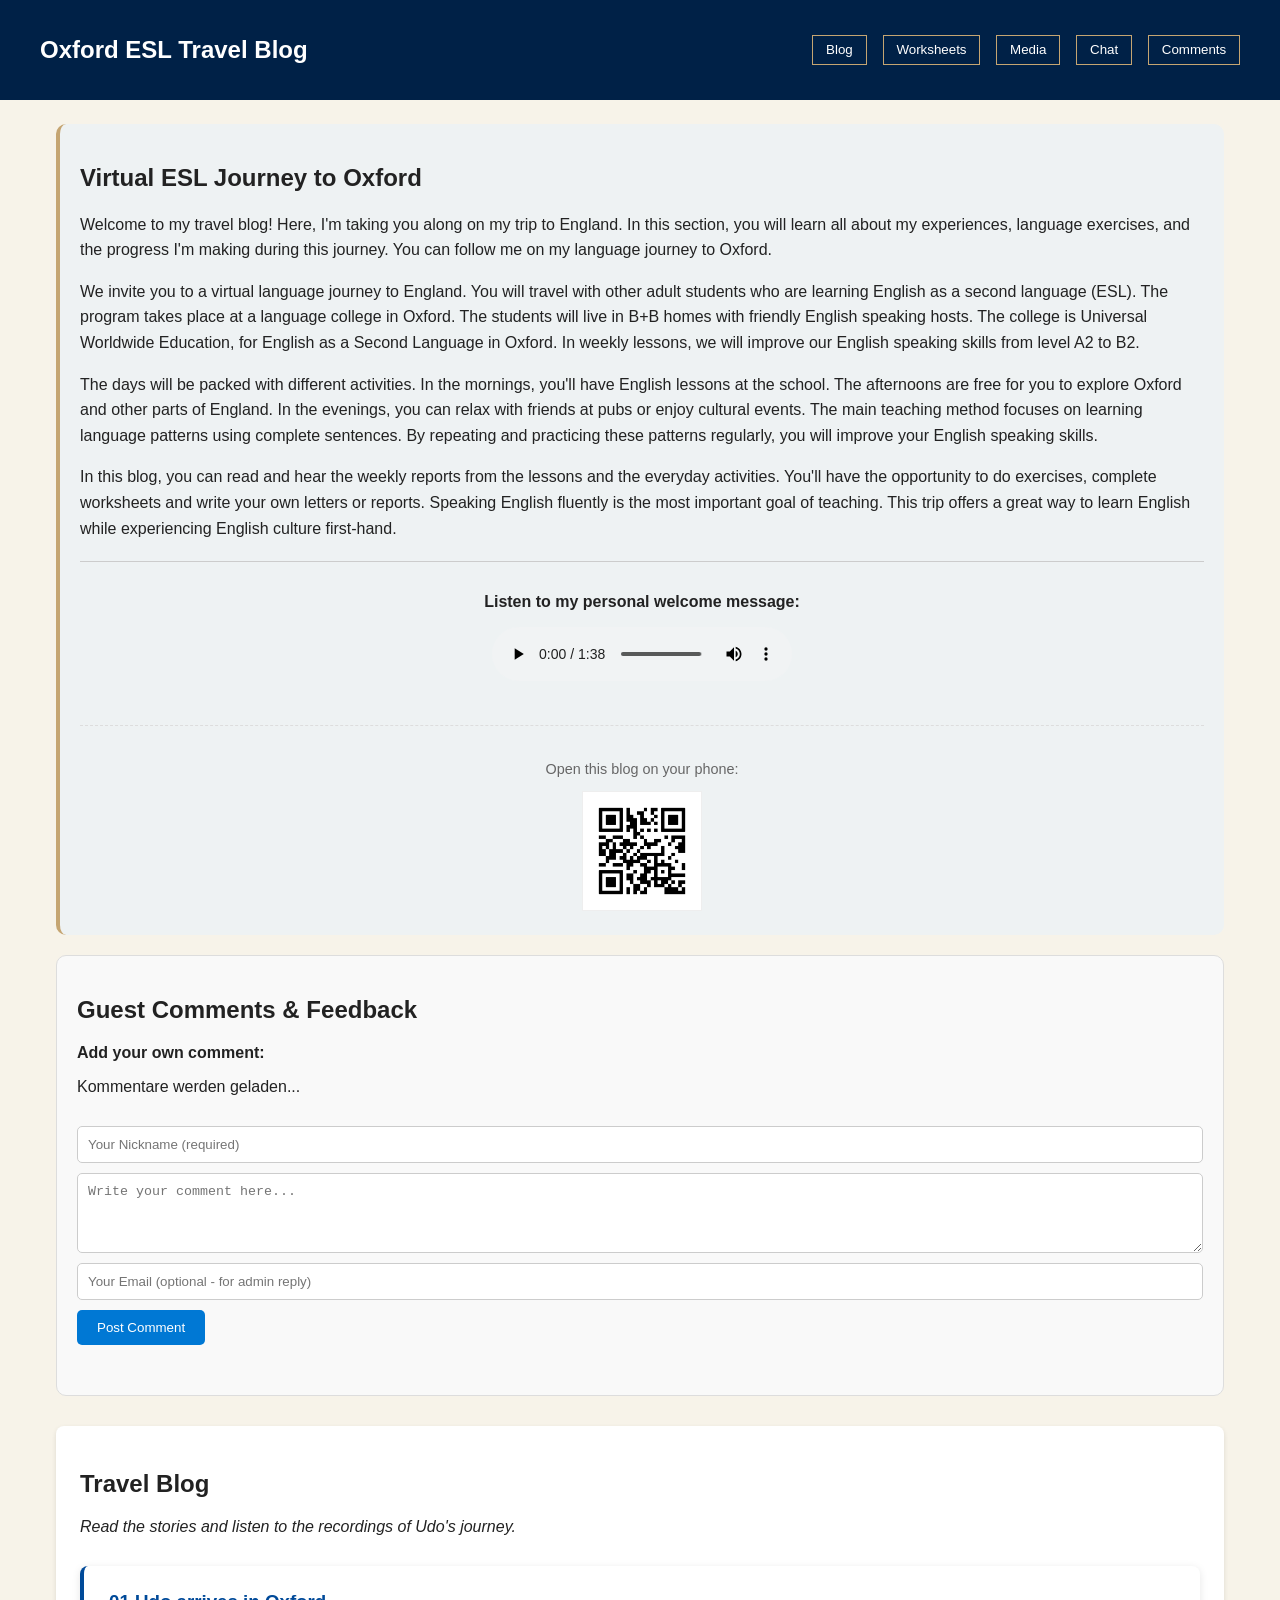
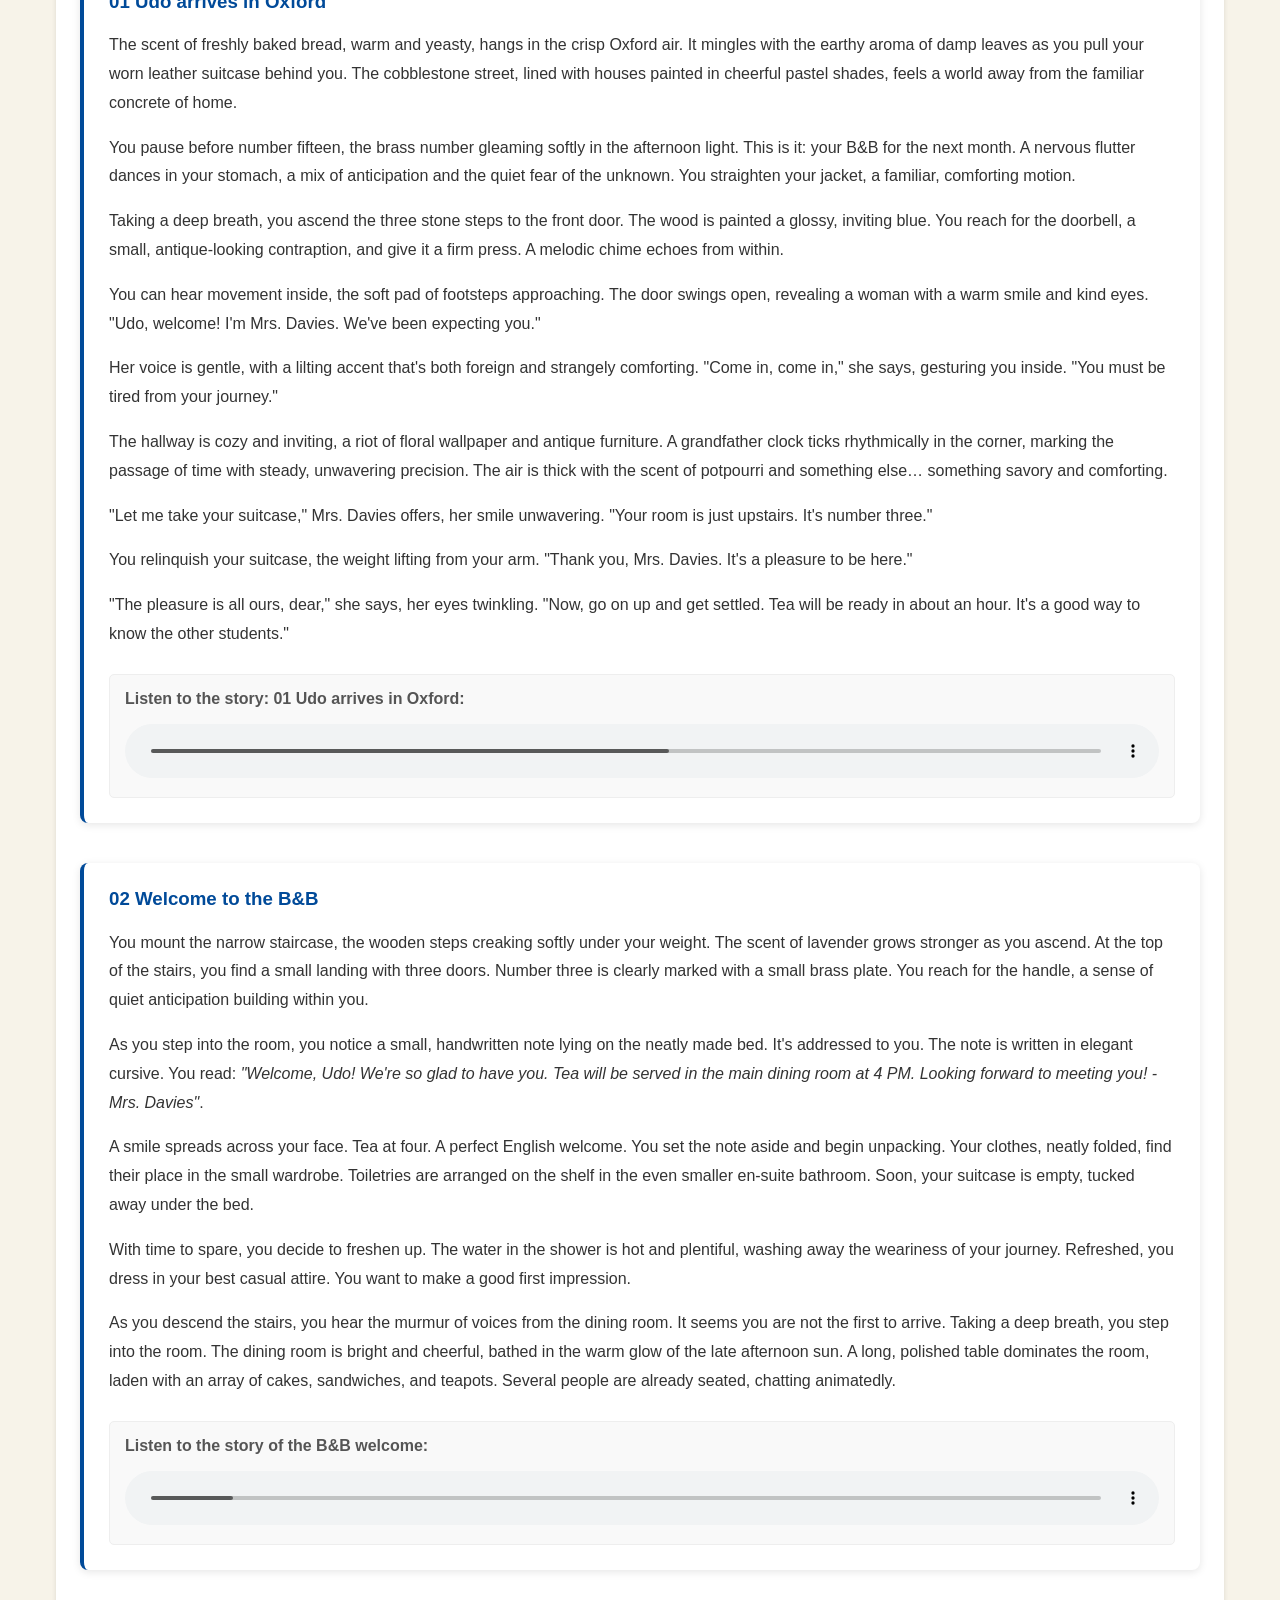
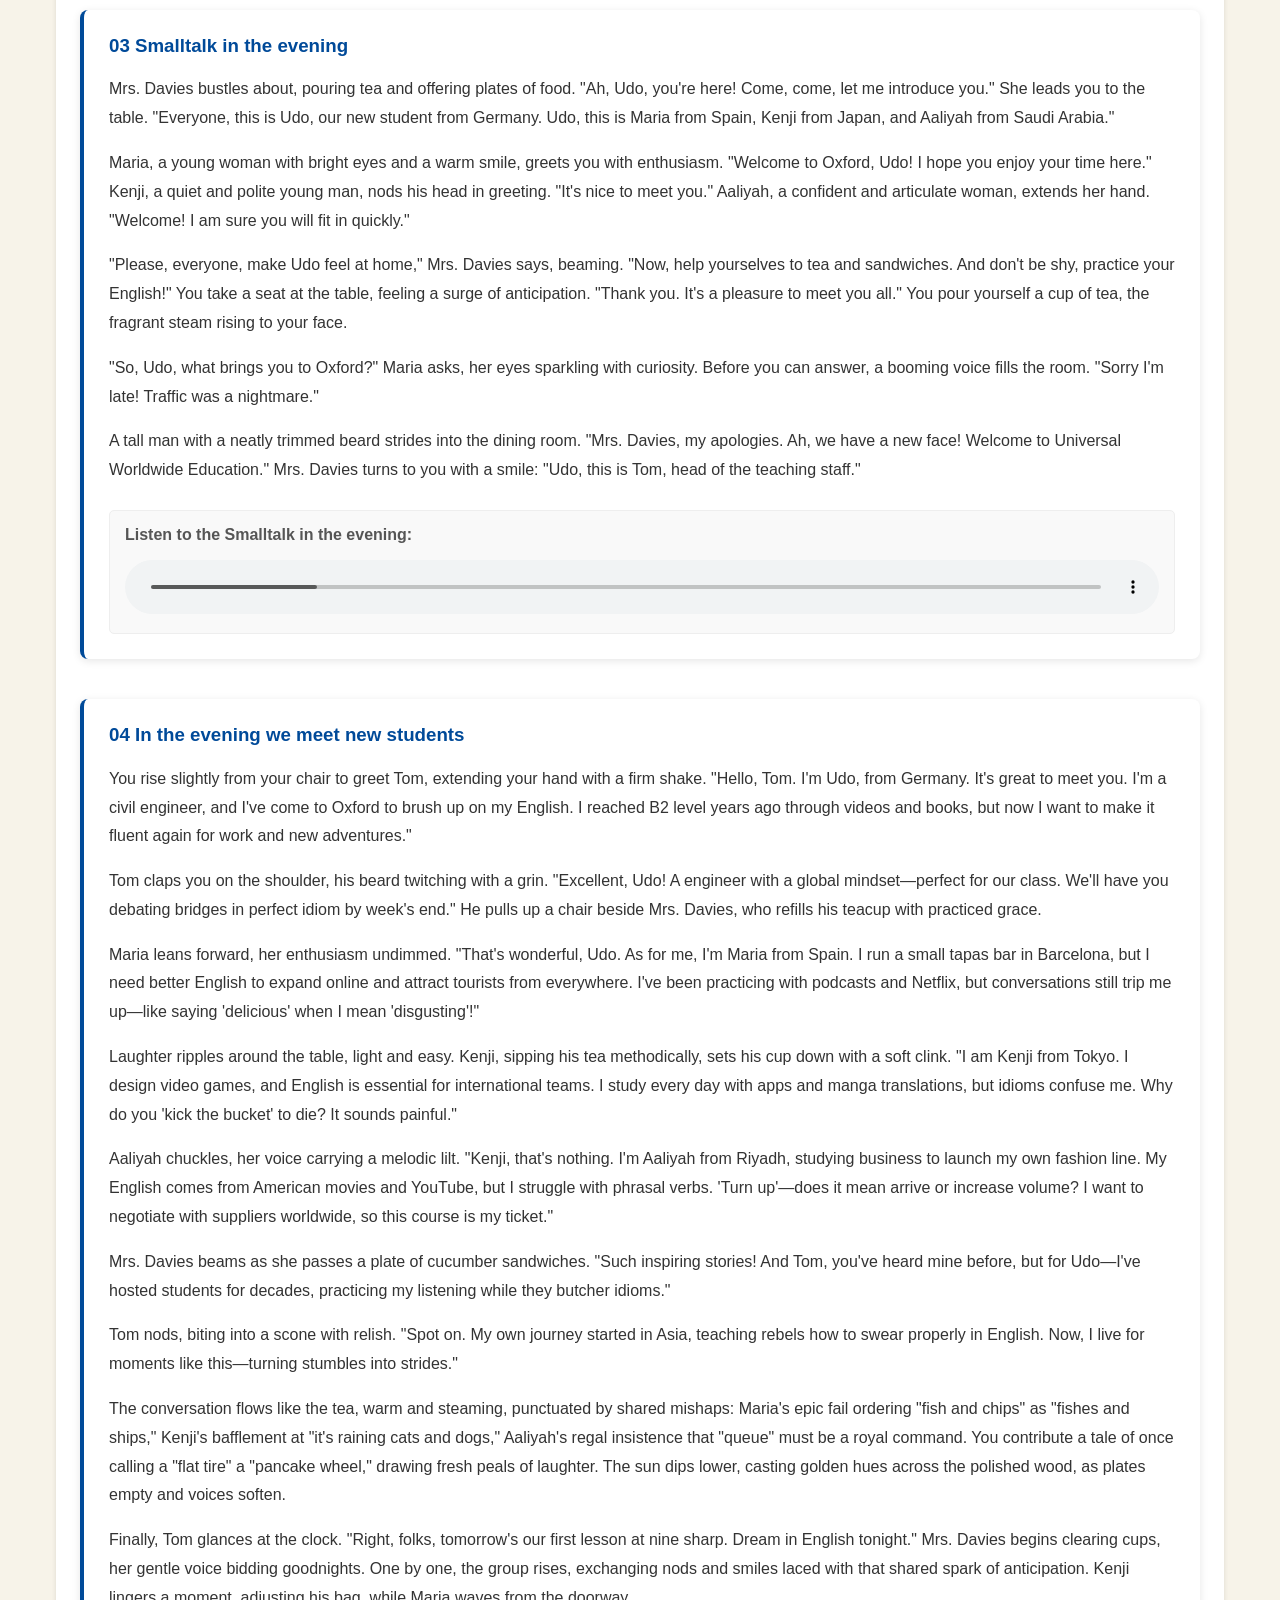
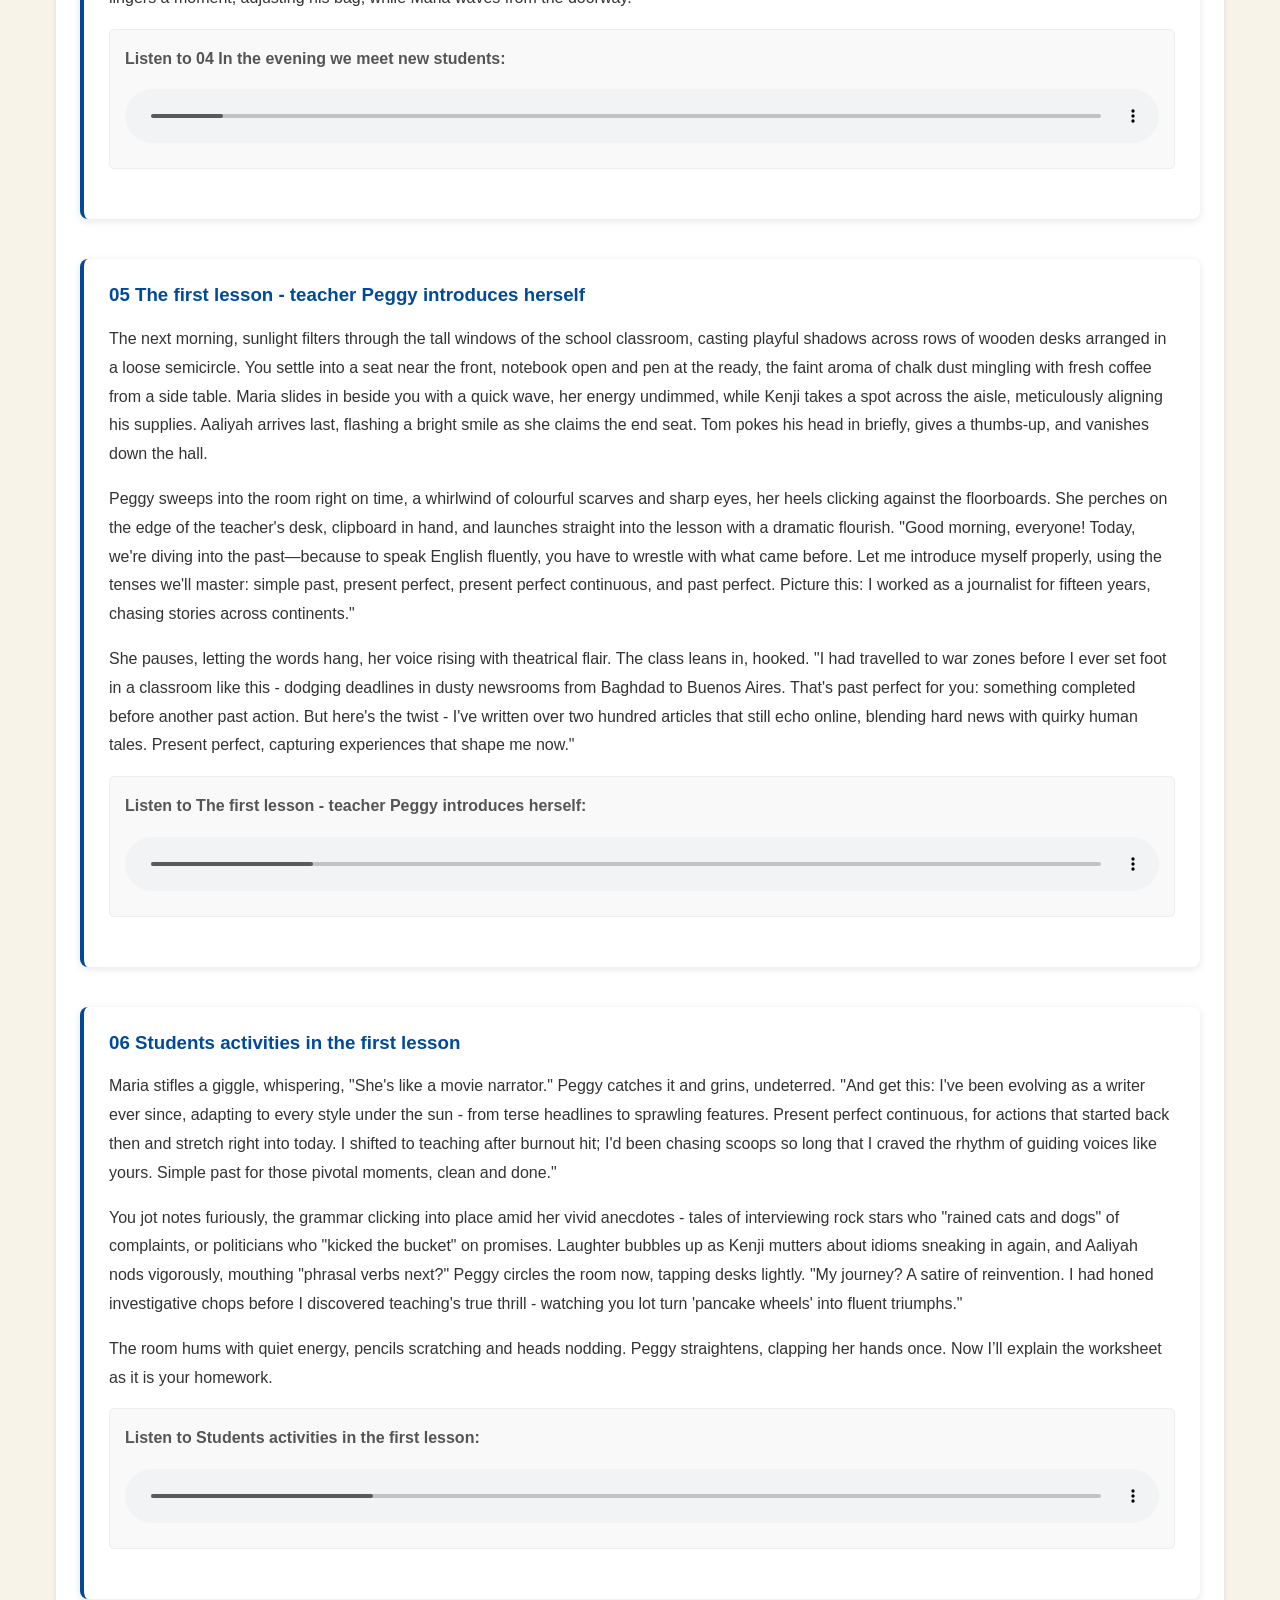
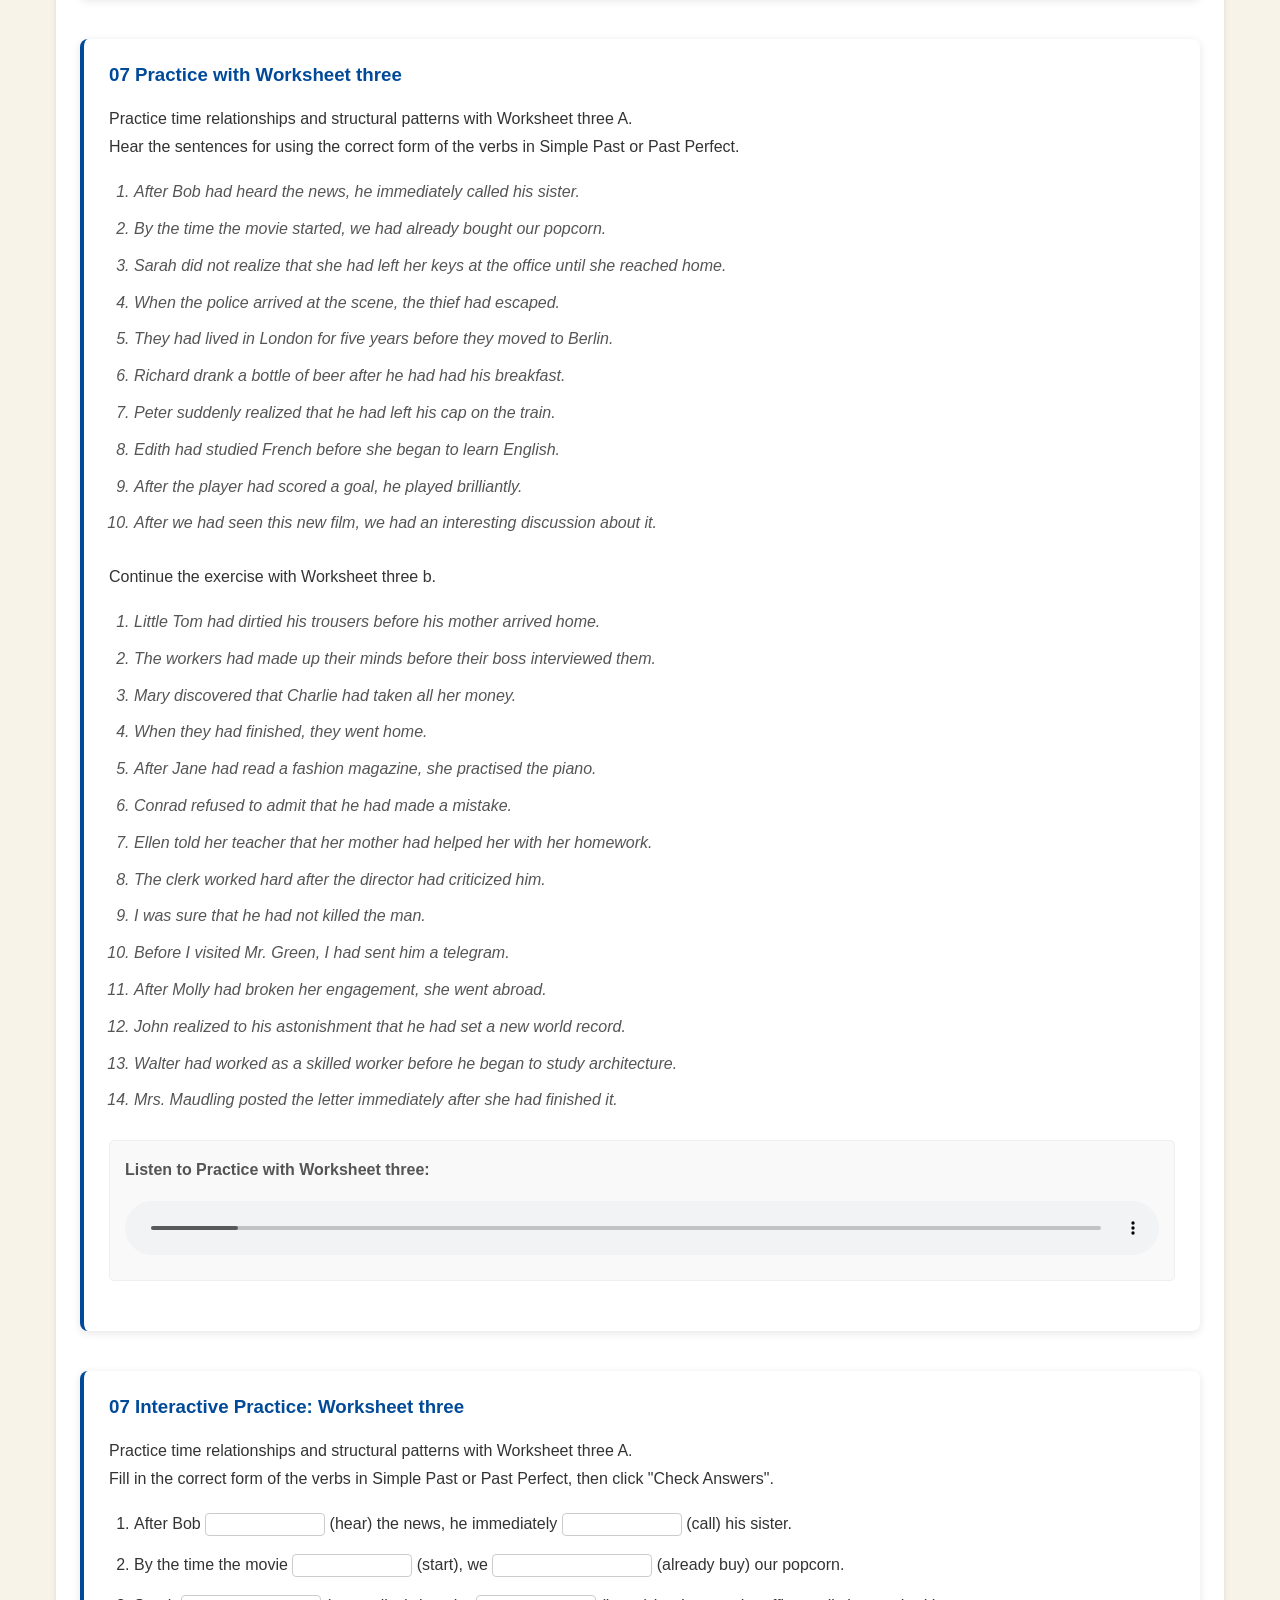
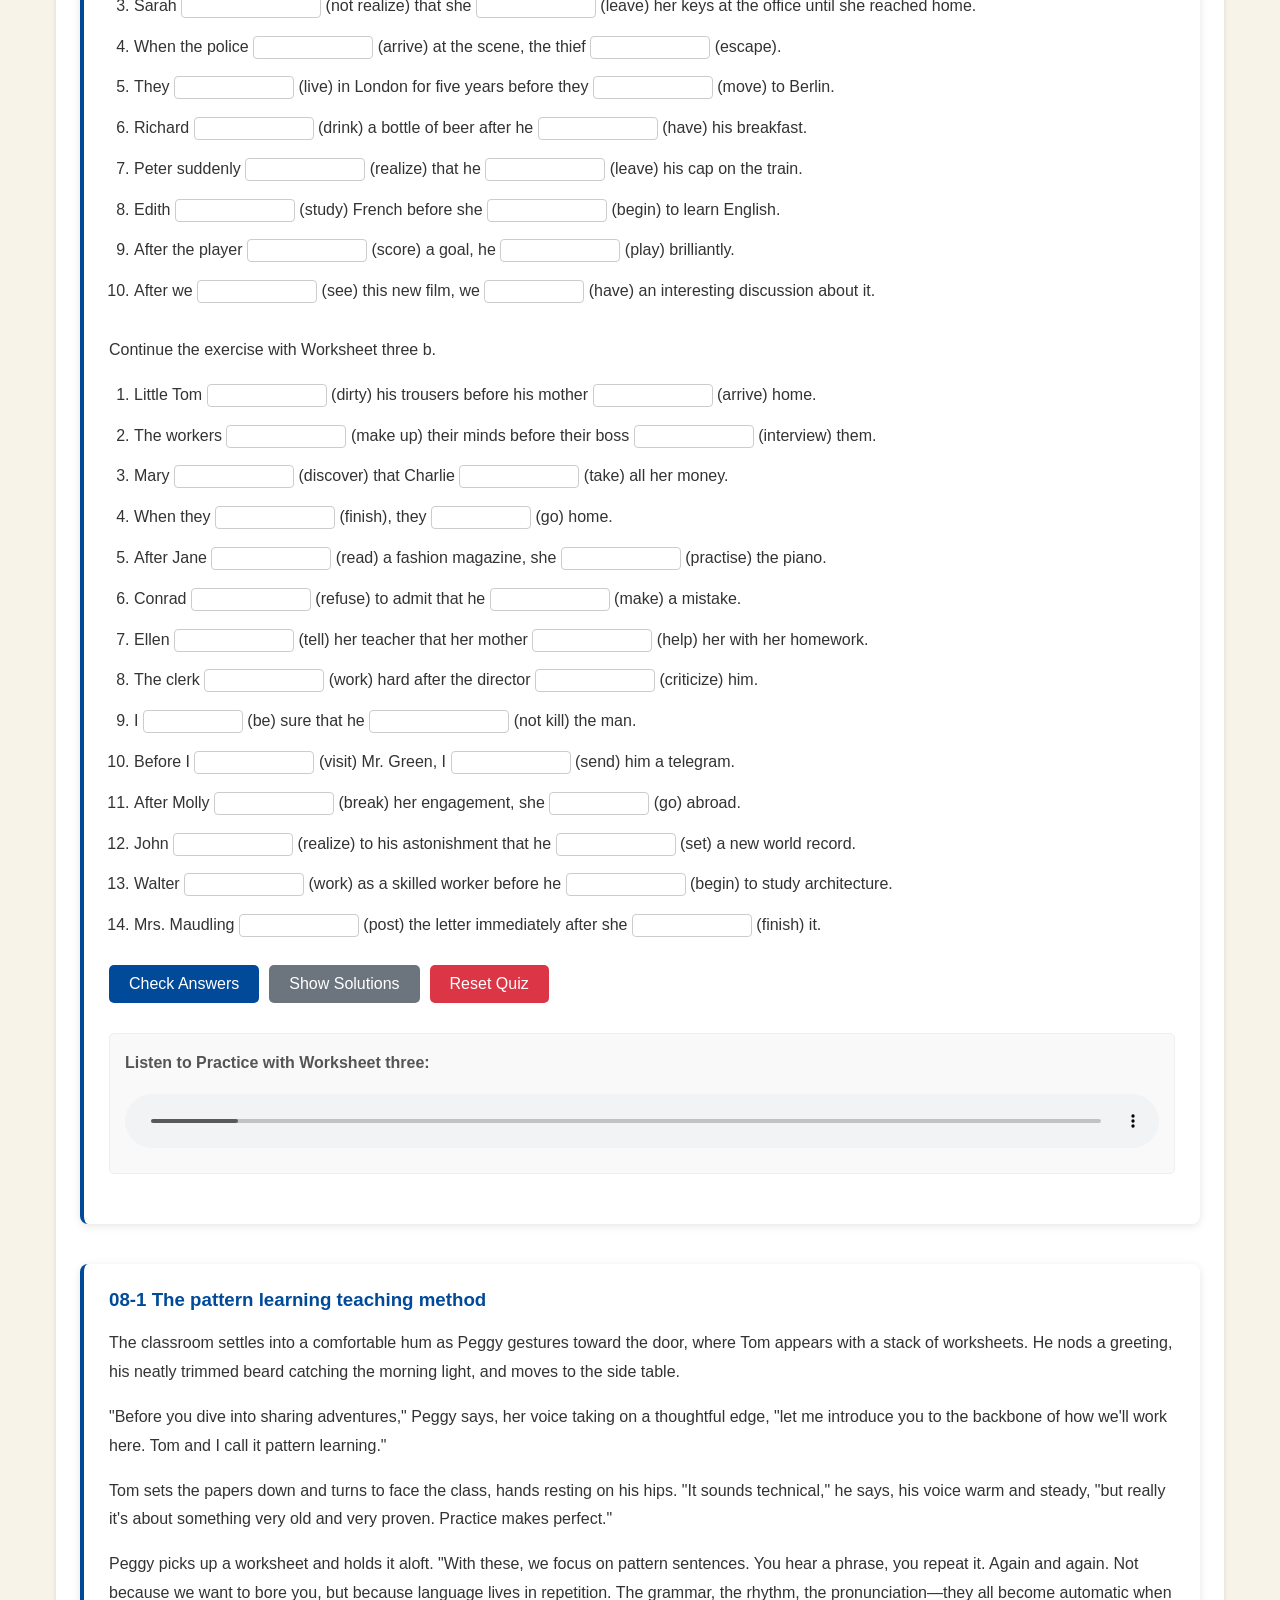
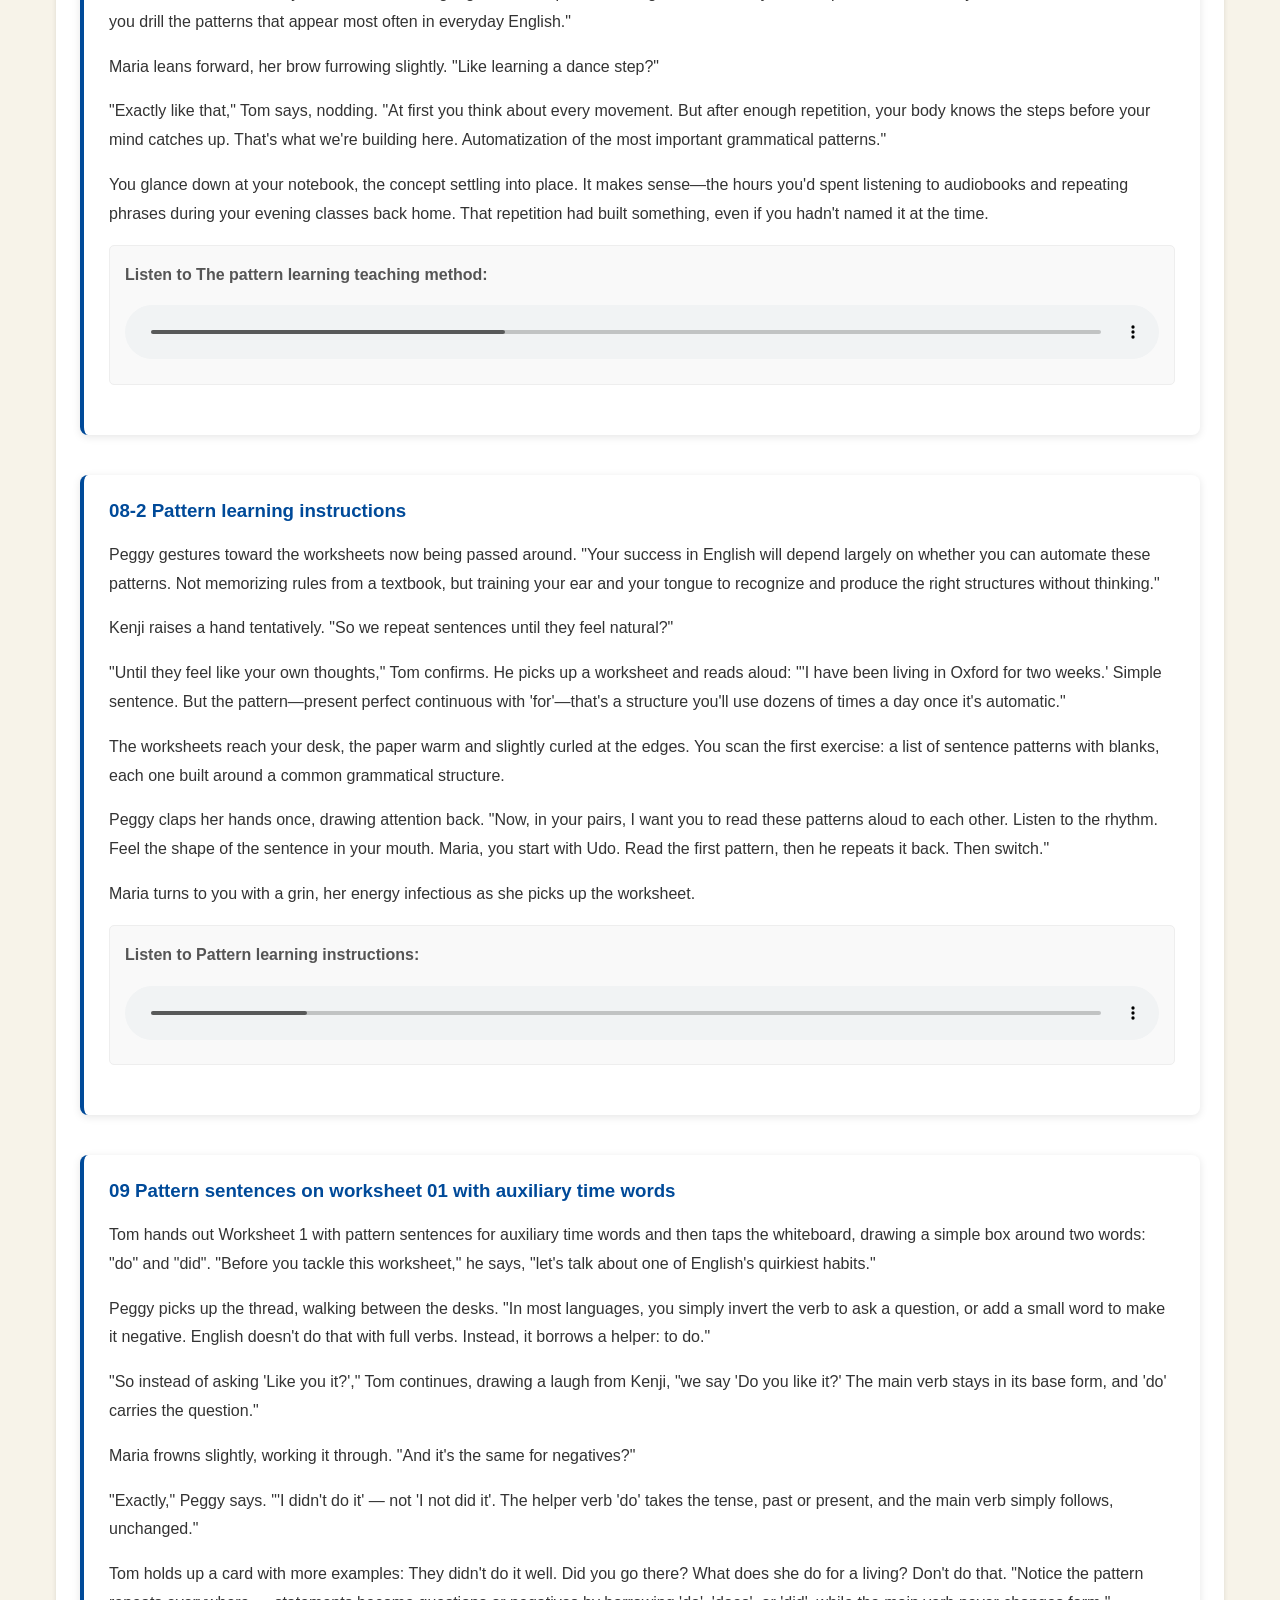
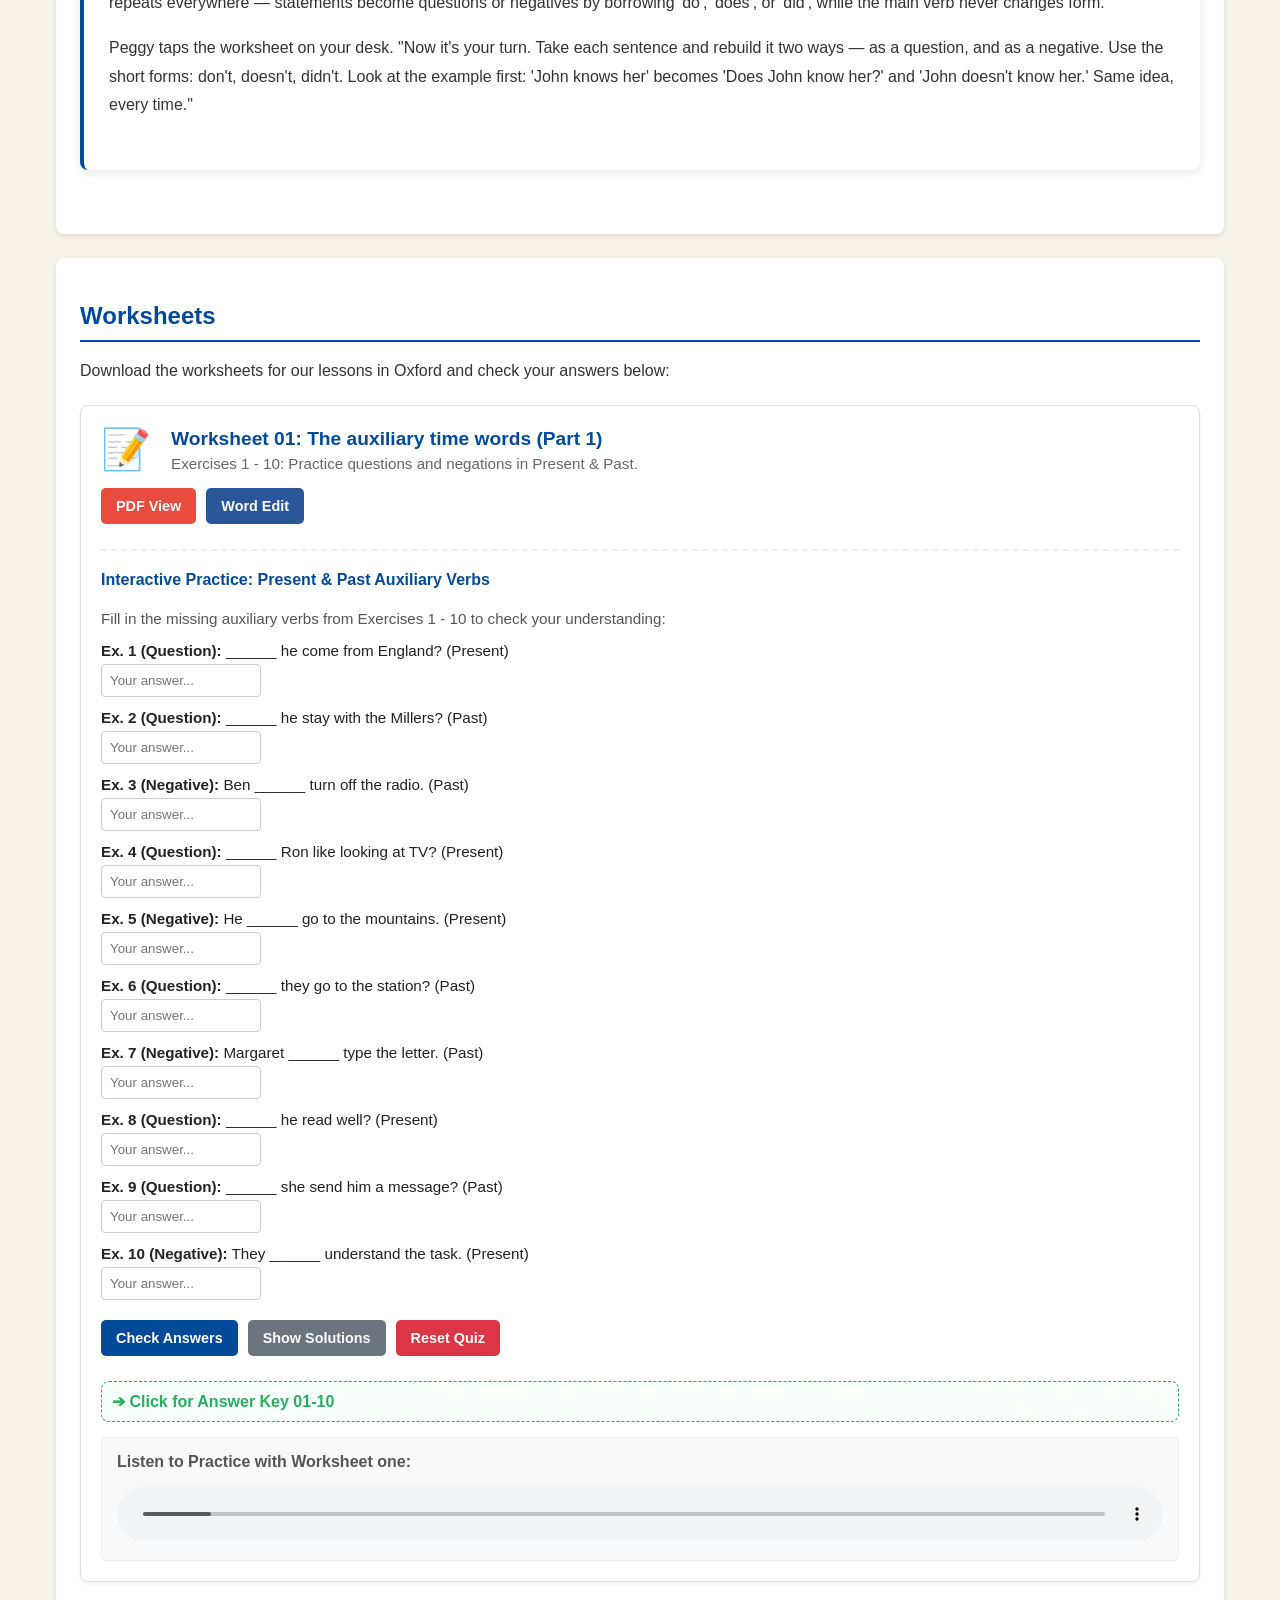
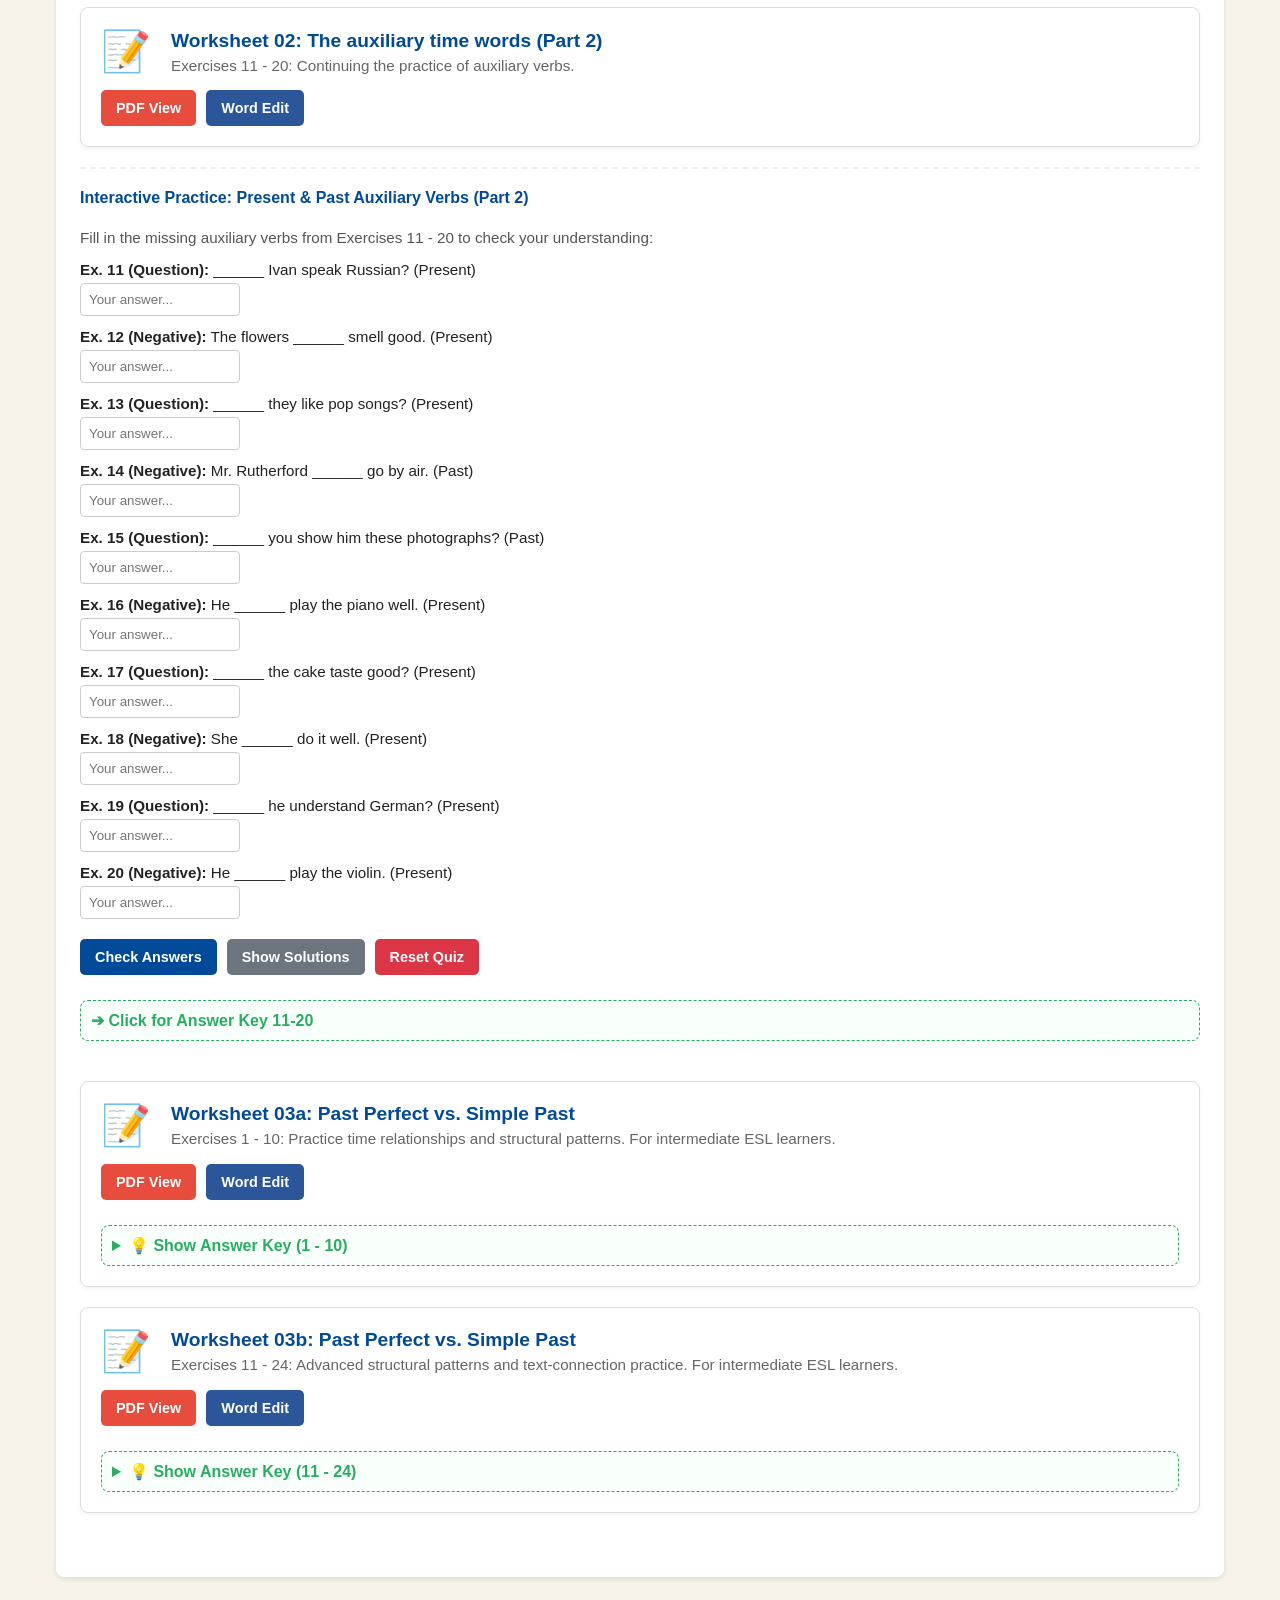
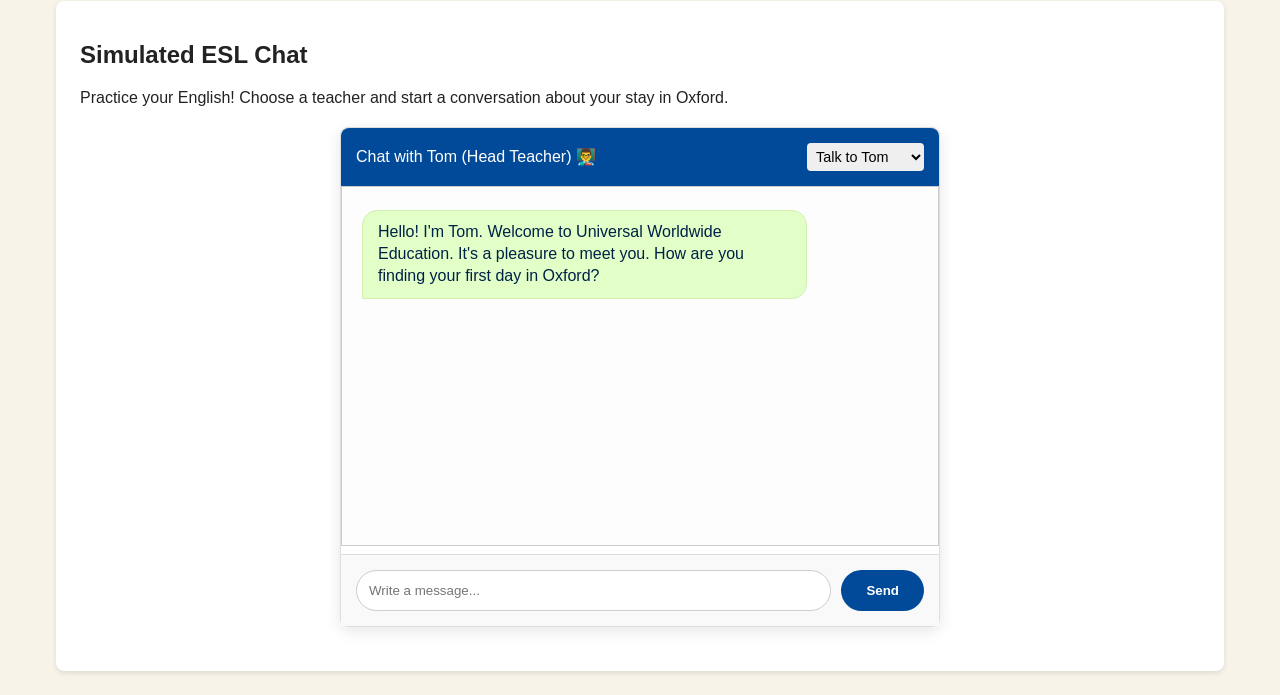
==== commit f0f214b3: "Neuer Blog-Eintrag 09: Pattern sentences on worksheet 01" ====
--- a/index.html
+++ b/index.html
@@ -532,6 +532,41 @@
             </audio>
         </div>
         <!-- ENDE DES AUDIO-PLAYERS -->
+
+    </div>
+</article>
+
+<article class="blog-entry" style="border-left: 4px solid #004a99; padding: 25px; background: #ffffff; border-radius: 8px; box-shadow: 0 2px 8px rgba(0,0,0,0.1); margin-bottom: 40px;">
+    <h3 style="color: #004a99; margin-top: 0;">09 Pattern sentences on worksheet 01 with auxiliary time words</h3>
+
+    <div style="line-height: 1.8; color: #333; margin-bottom: 25px;">
+        <p>
+            Tom hands out Worksheet 1 with pattern sentences for auxiliary time words and then taps the whiteboard, drawing a simple box around two words: "do" and "did". "Before you tackle this worksheet," he says, "let's talk about one of English's quirkiest habits."
+        </p>
+
+        <p>
+            Peggy picks up the thread, walking between the desks. "In most languages, you simply invert the verb to ask a question, or add a small word to make it negative. English doesn't do that with full verbs. Instead, it borrows a helper: to do."
+        </p>
+
+        <p>
+            "So instead of asking 'Like you it?'," Tom continues, drawing a laugh from Kenji, "we say 'Do you like it?' The main verb stays in its base form, and 'do' carries the question."
+        </p>
+
+        <p>
+            Maria frowns slightly, working it through. "And it's the same for negatives?"
+        </p>
+
+        <p>
+            "Exactly," Peggy says. "'I didn't do it' — not 'I not did it'. The helper verb 'do' takes the tense, past or present, and the main verb simply follows, unchanged."
+        </p>
+
+        <p>
+            Tom holds up a card with more examples: They didn't do it well. Did you go there? What does she do for a living? Don't do that. "Notice the pattern repeats everywhere — statements become questions or negatives by borrowing 'do', 'does', or 'did', while the main verb never changes form."
+        </p>
+
+        <p>
+            Peggy taps the worksheet on your desk. "Now it's your turn. Take each sentence and rebuild it two ways — as a question, and as a negative. Use the short forms: don't, doesn't, didn't. Look at the example first: 'John knows her' becomes 'Does John know her?' and 'John doesn't know her.' Same idea, every time."
+        </p>
 
     </div>
 </article>
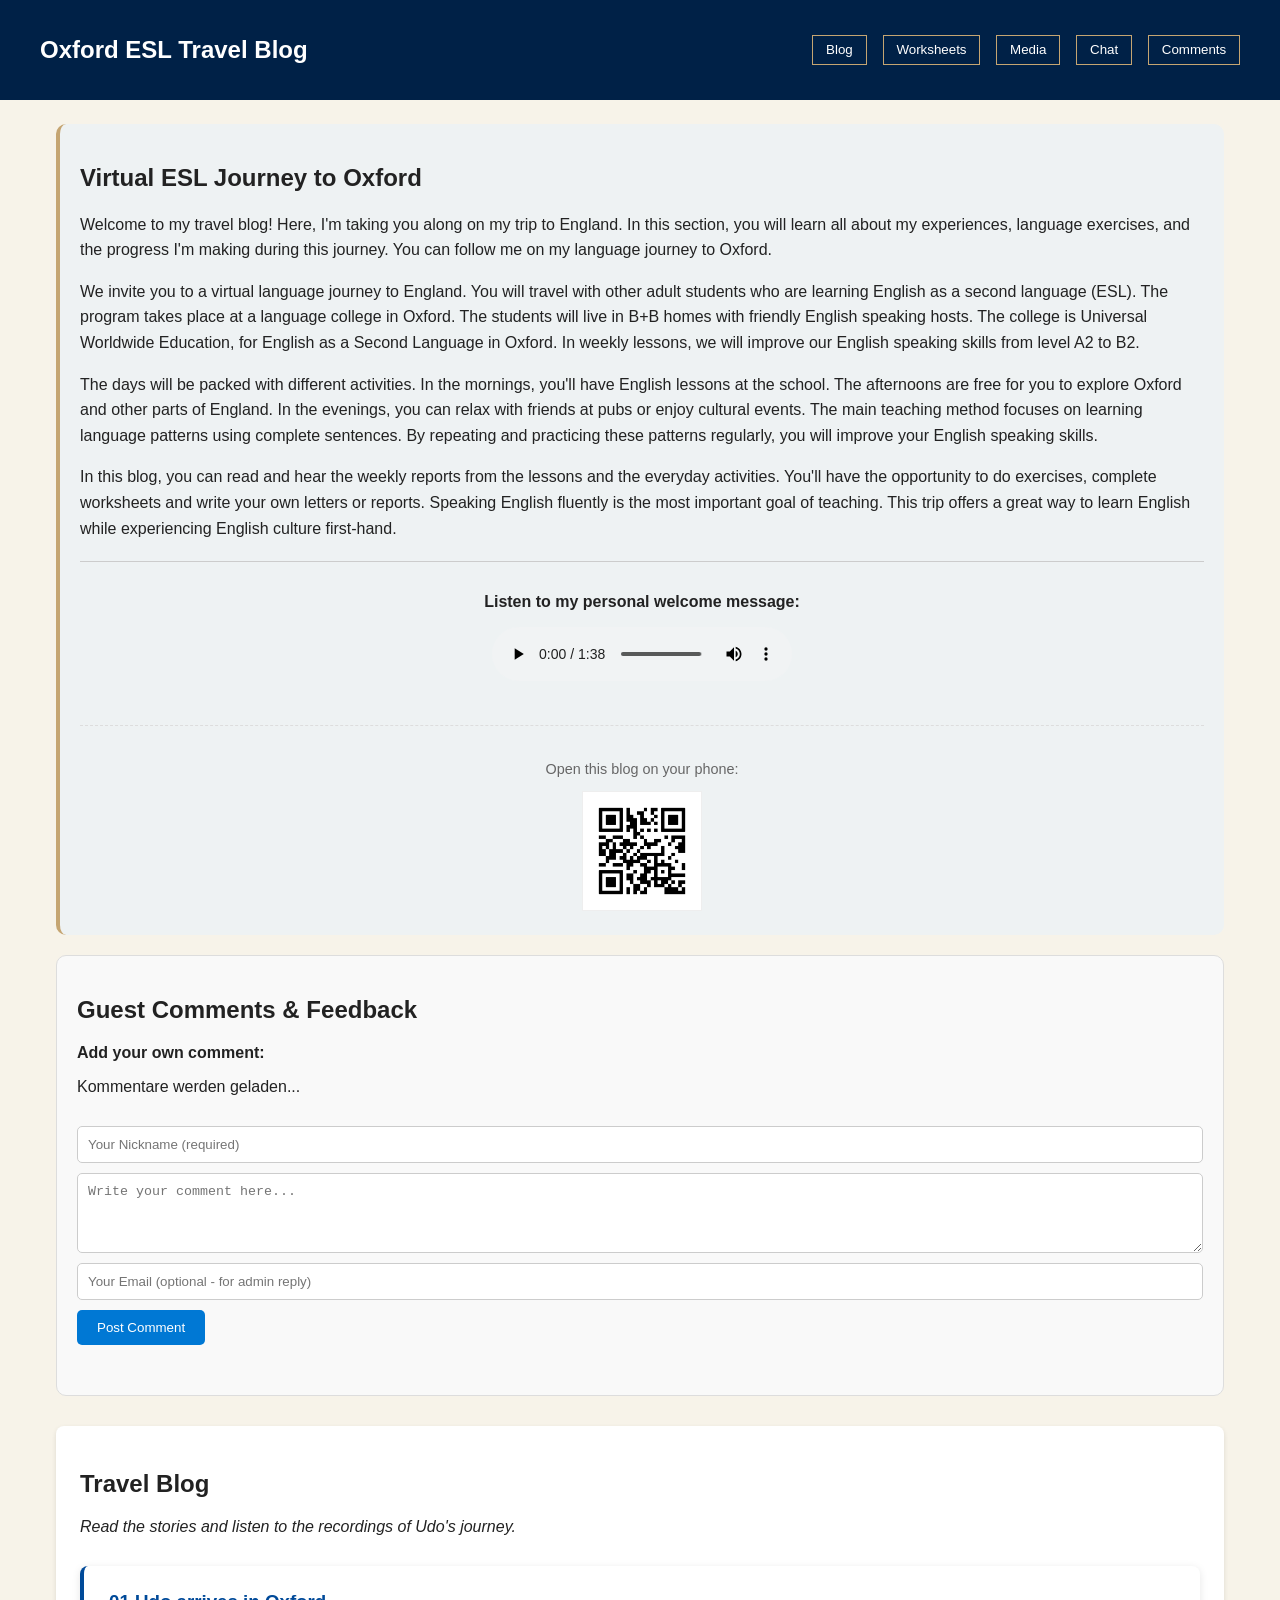
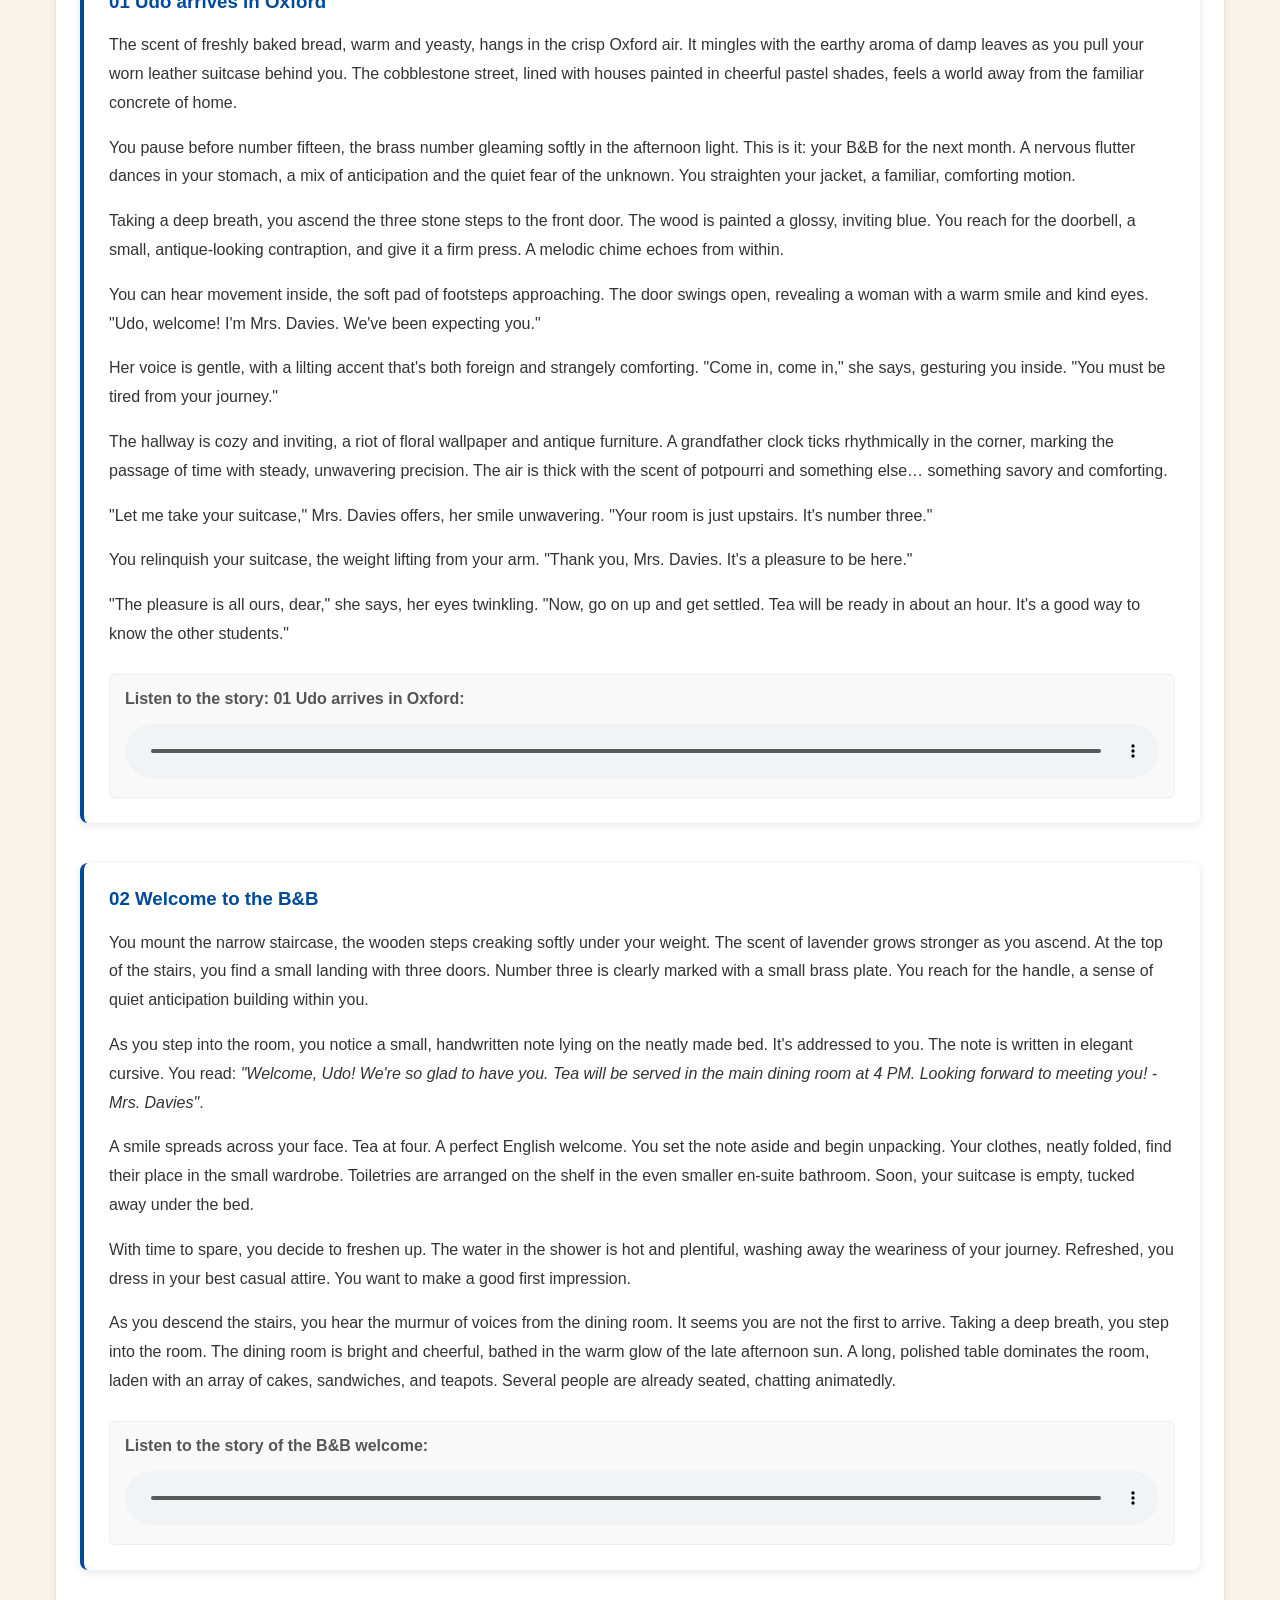
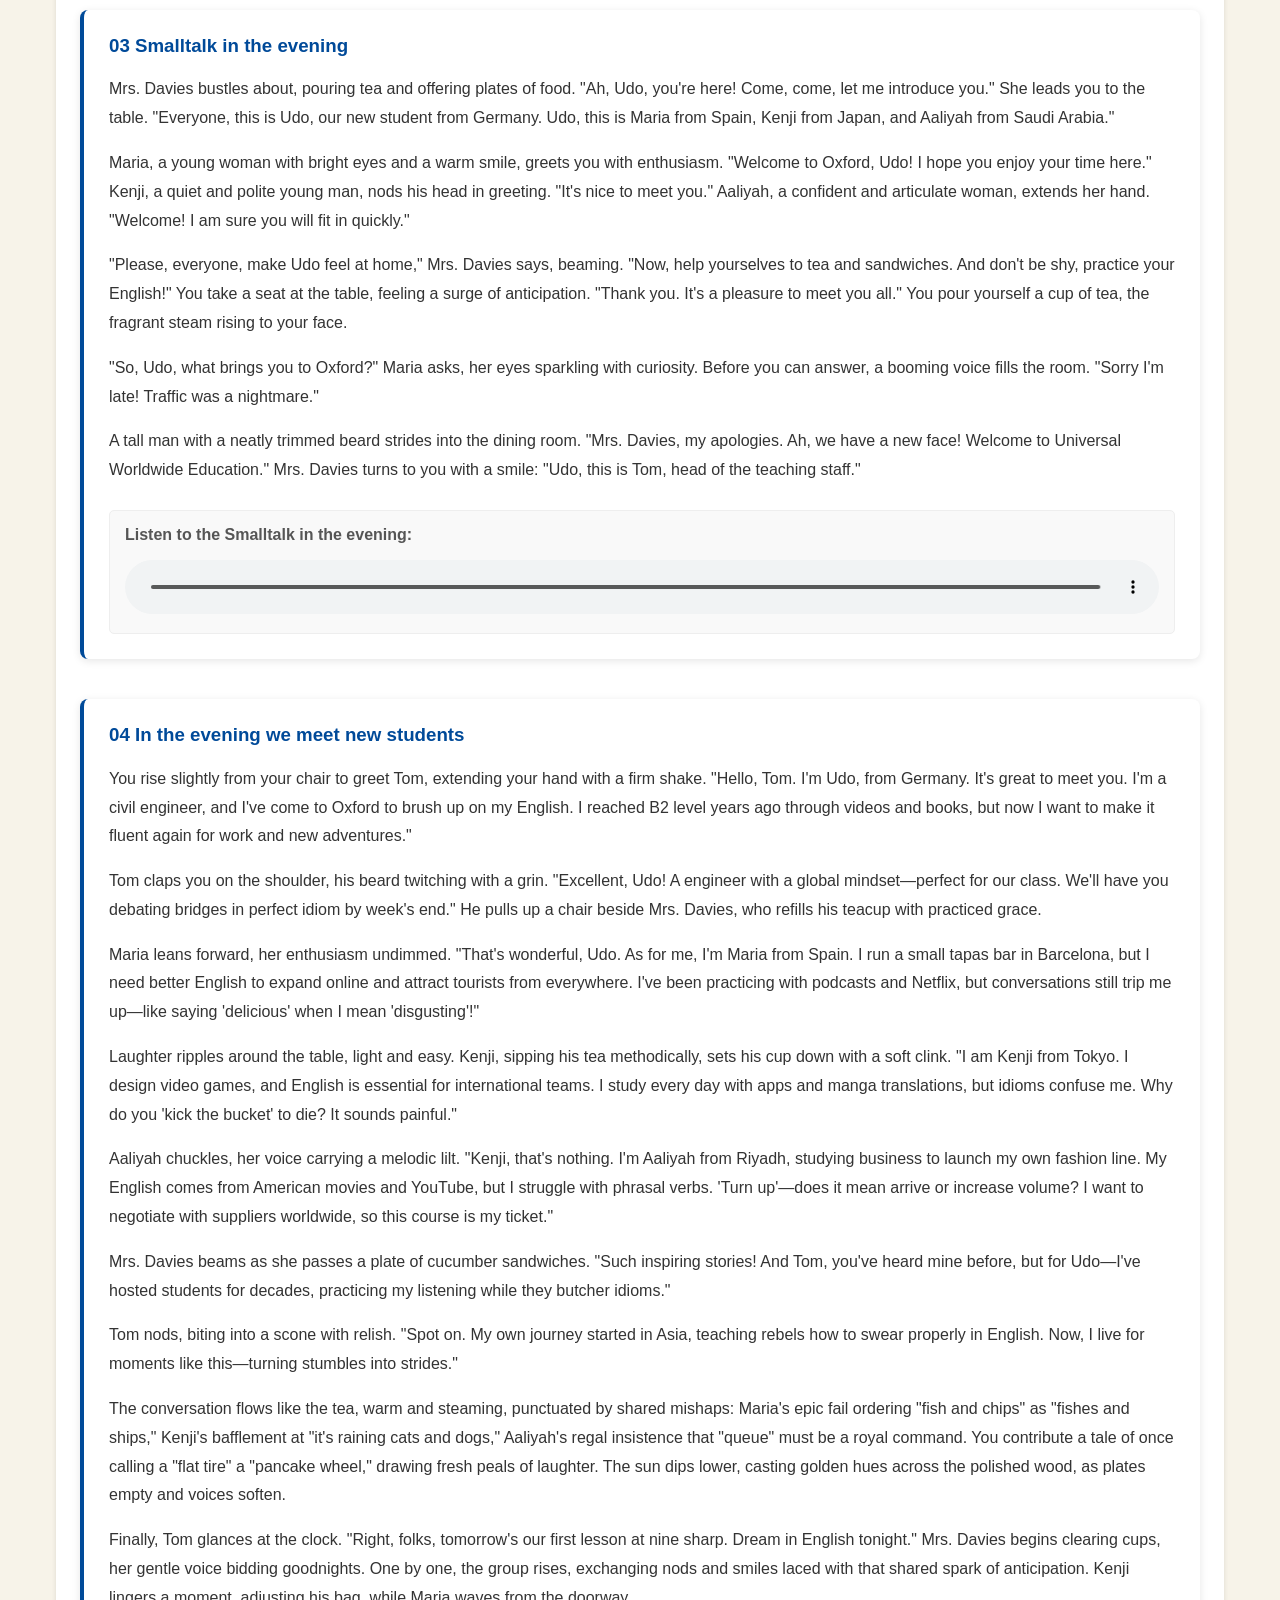
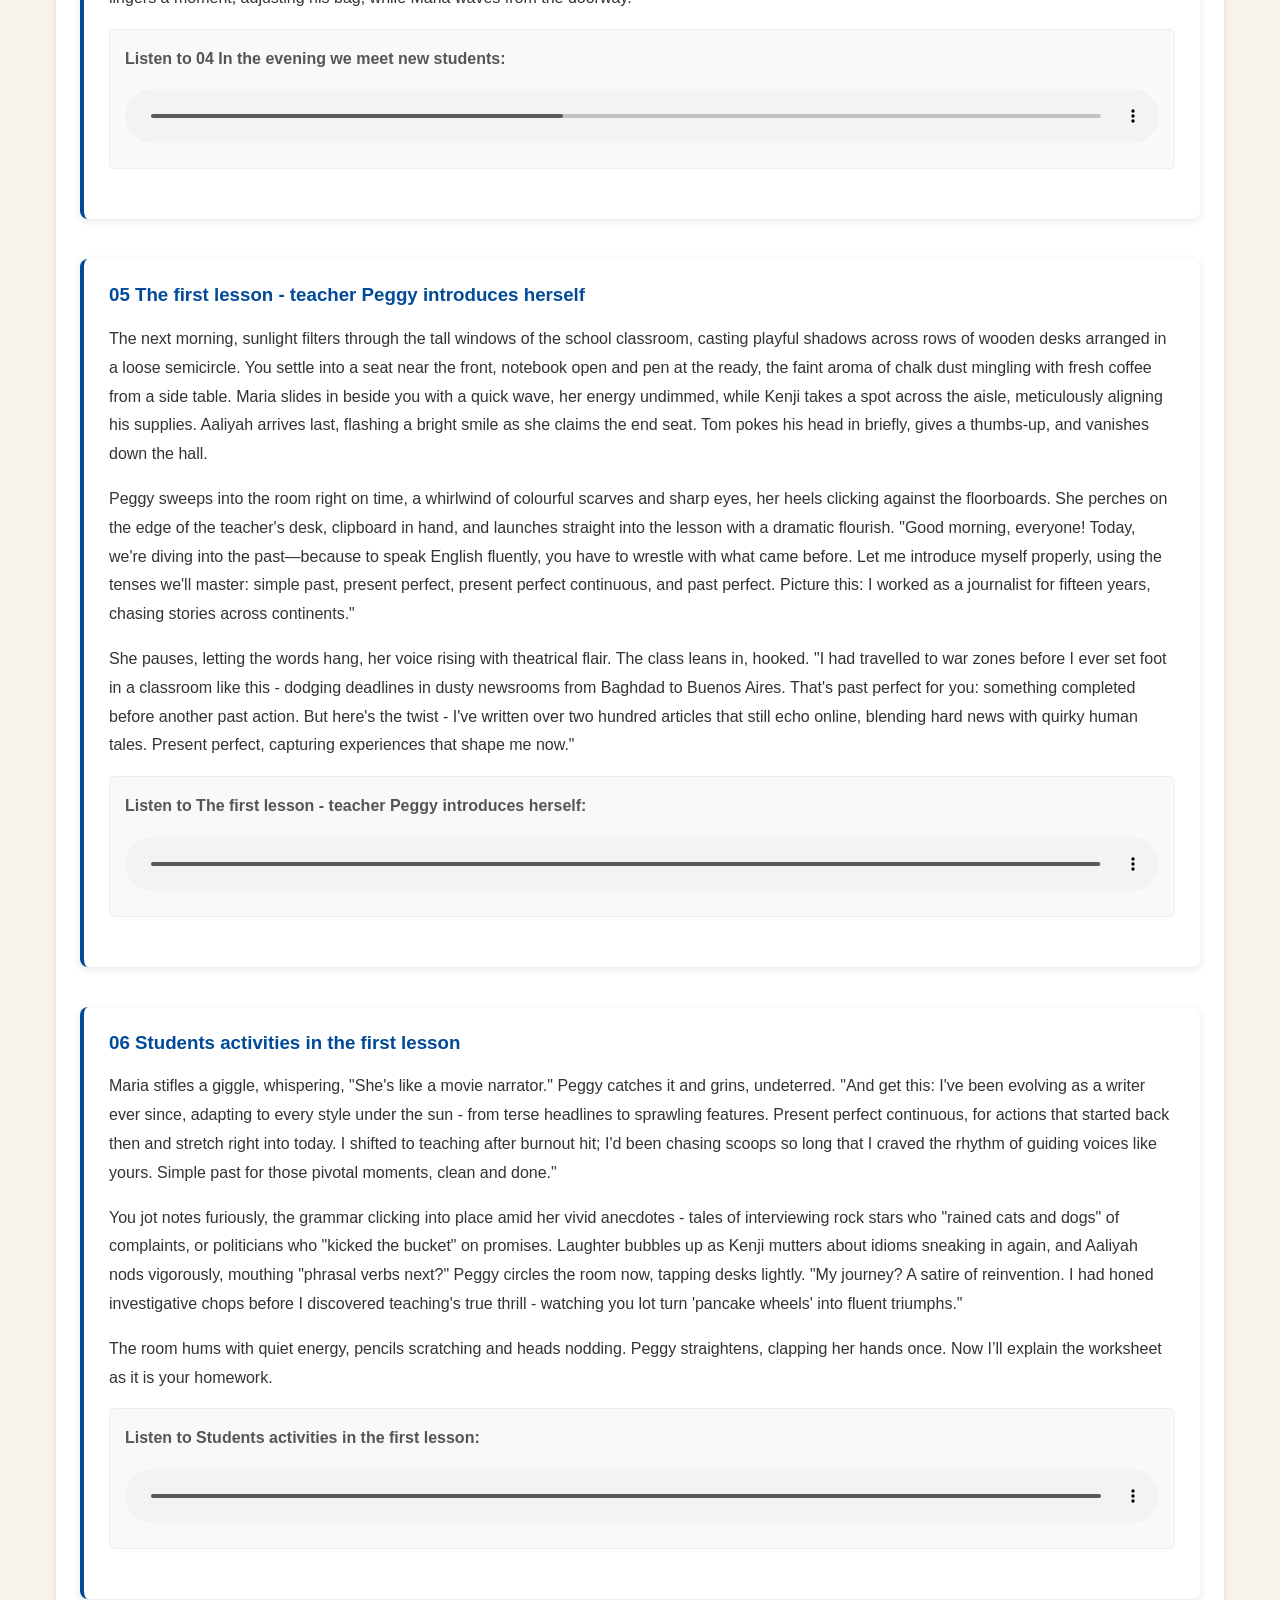
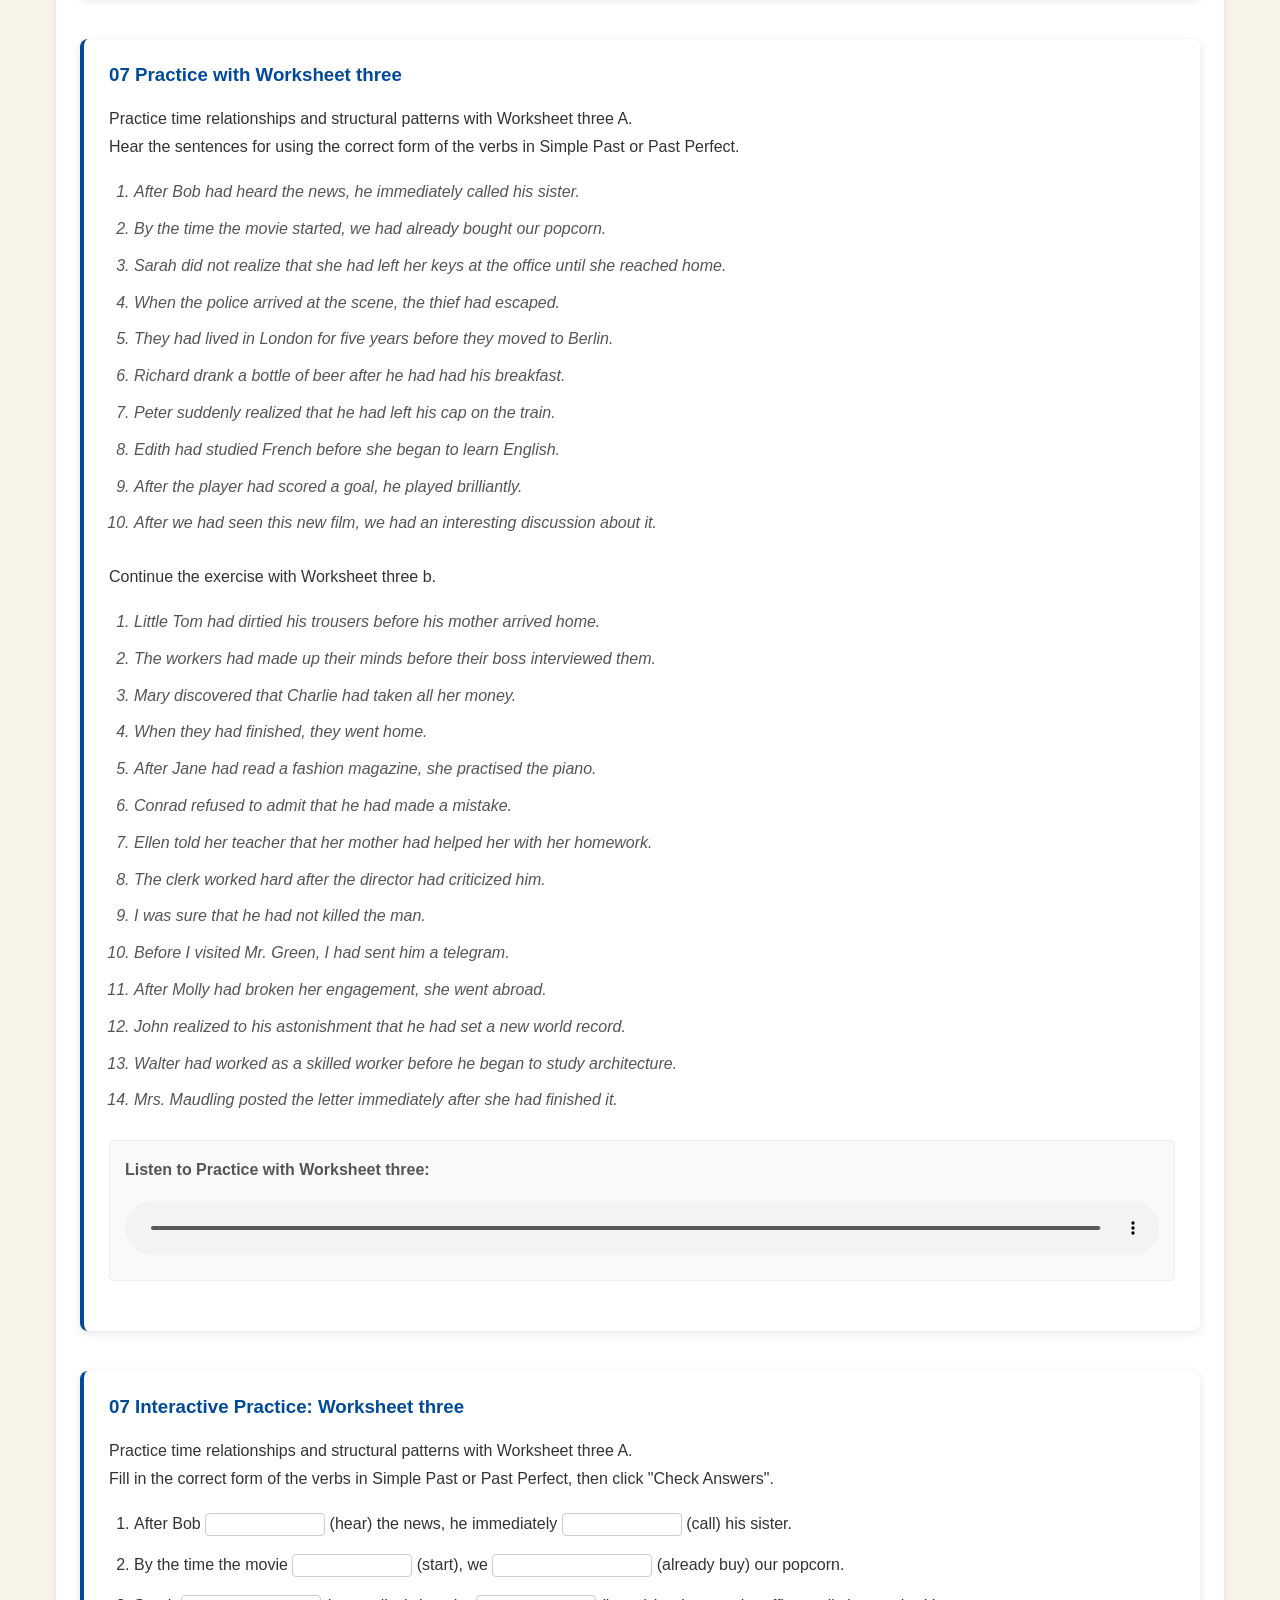
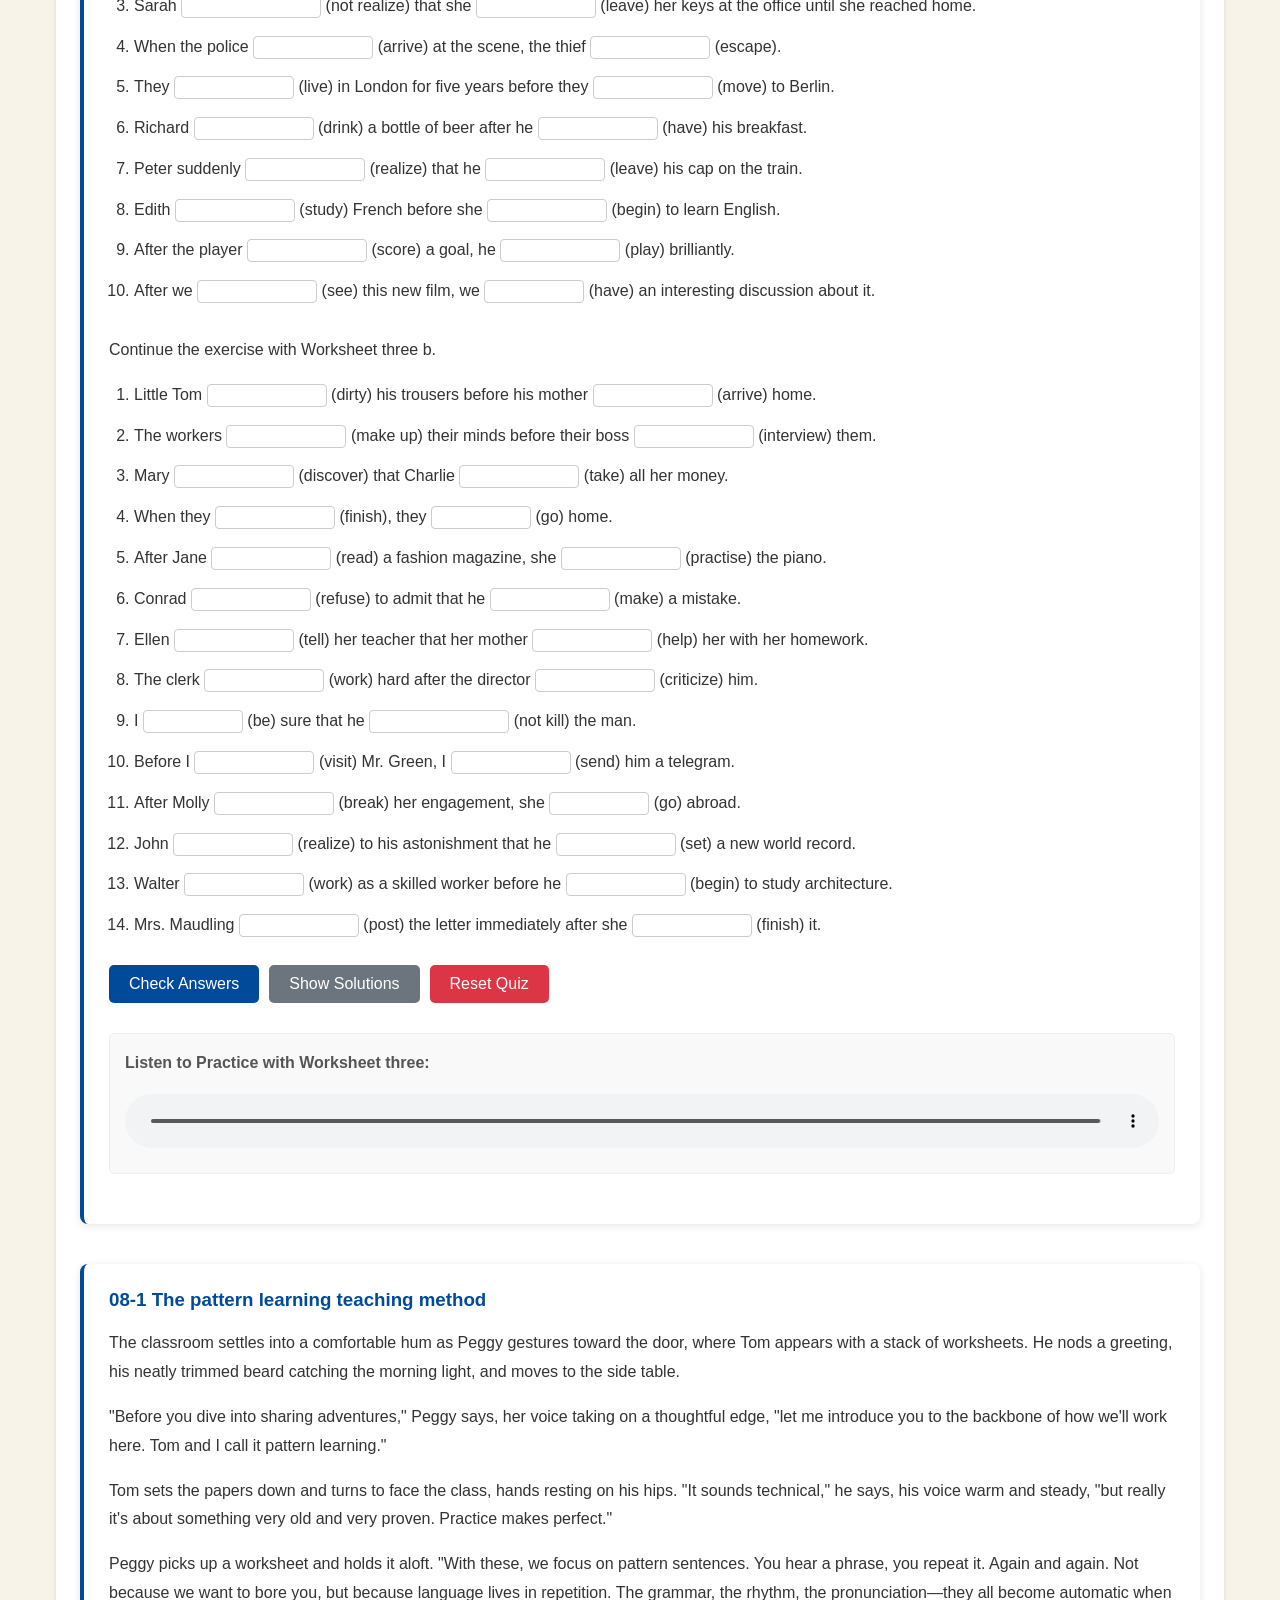
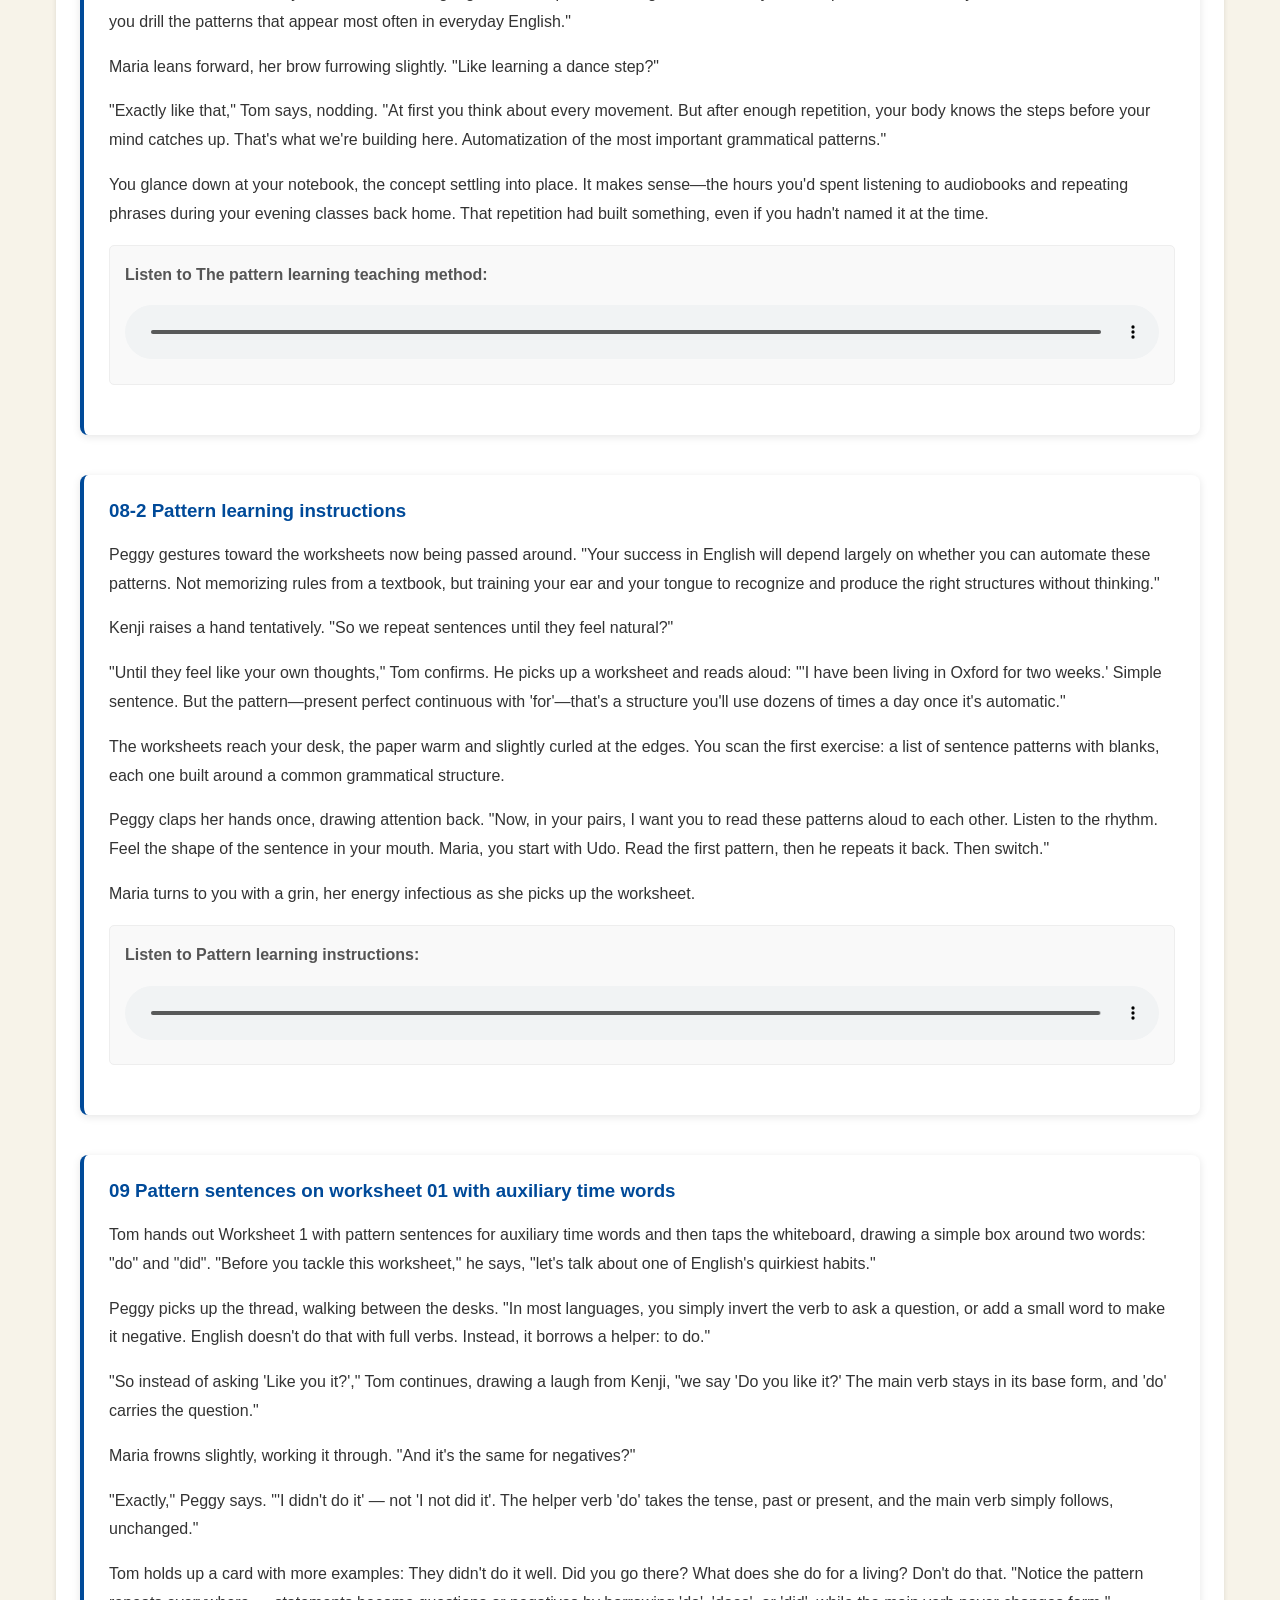
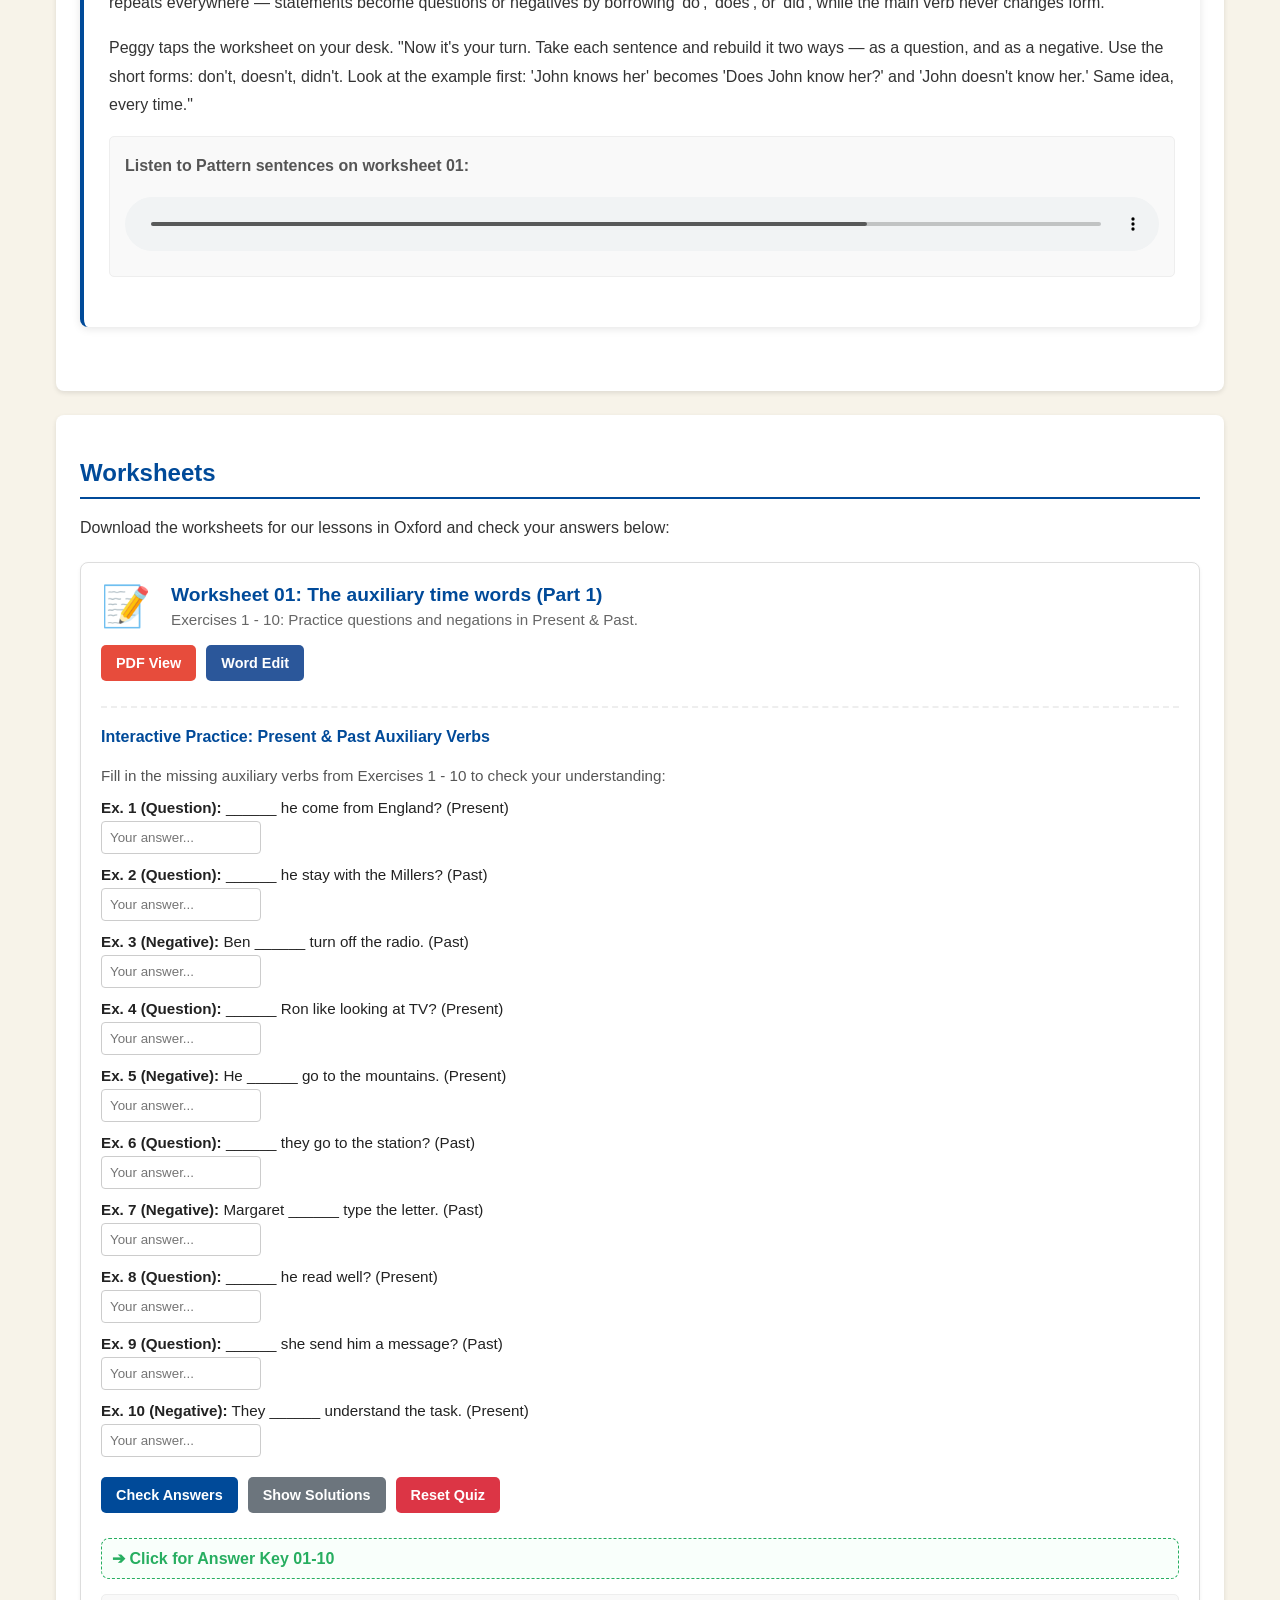
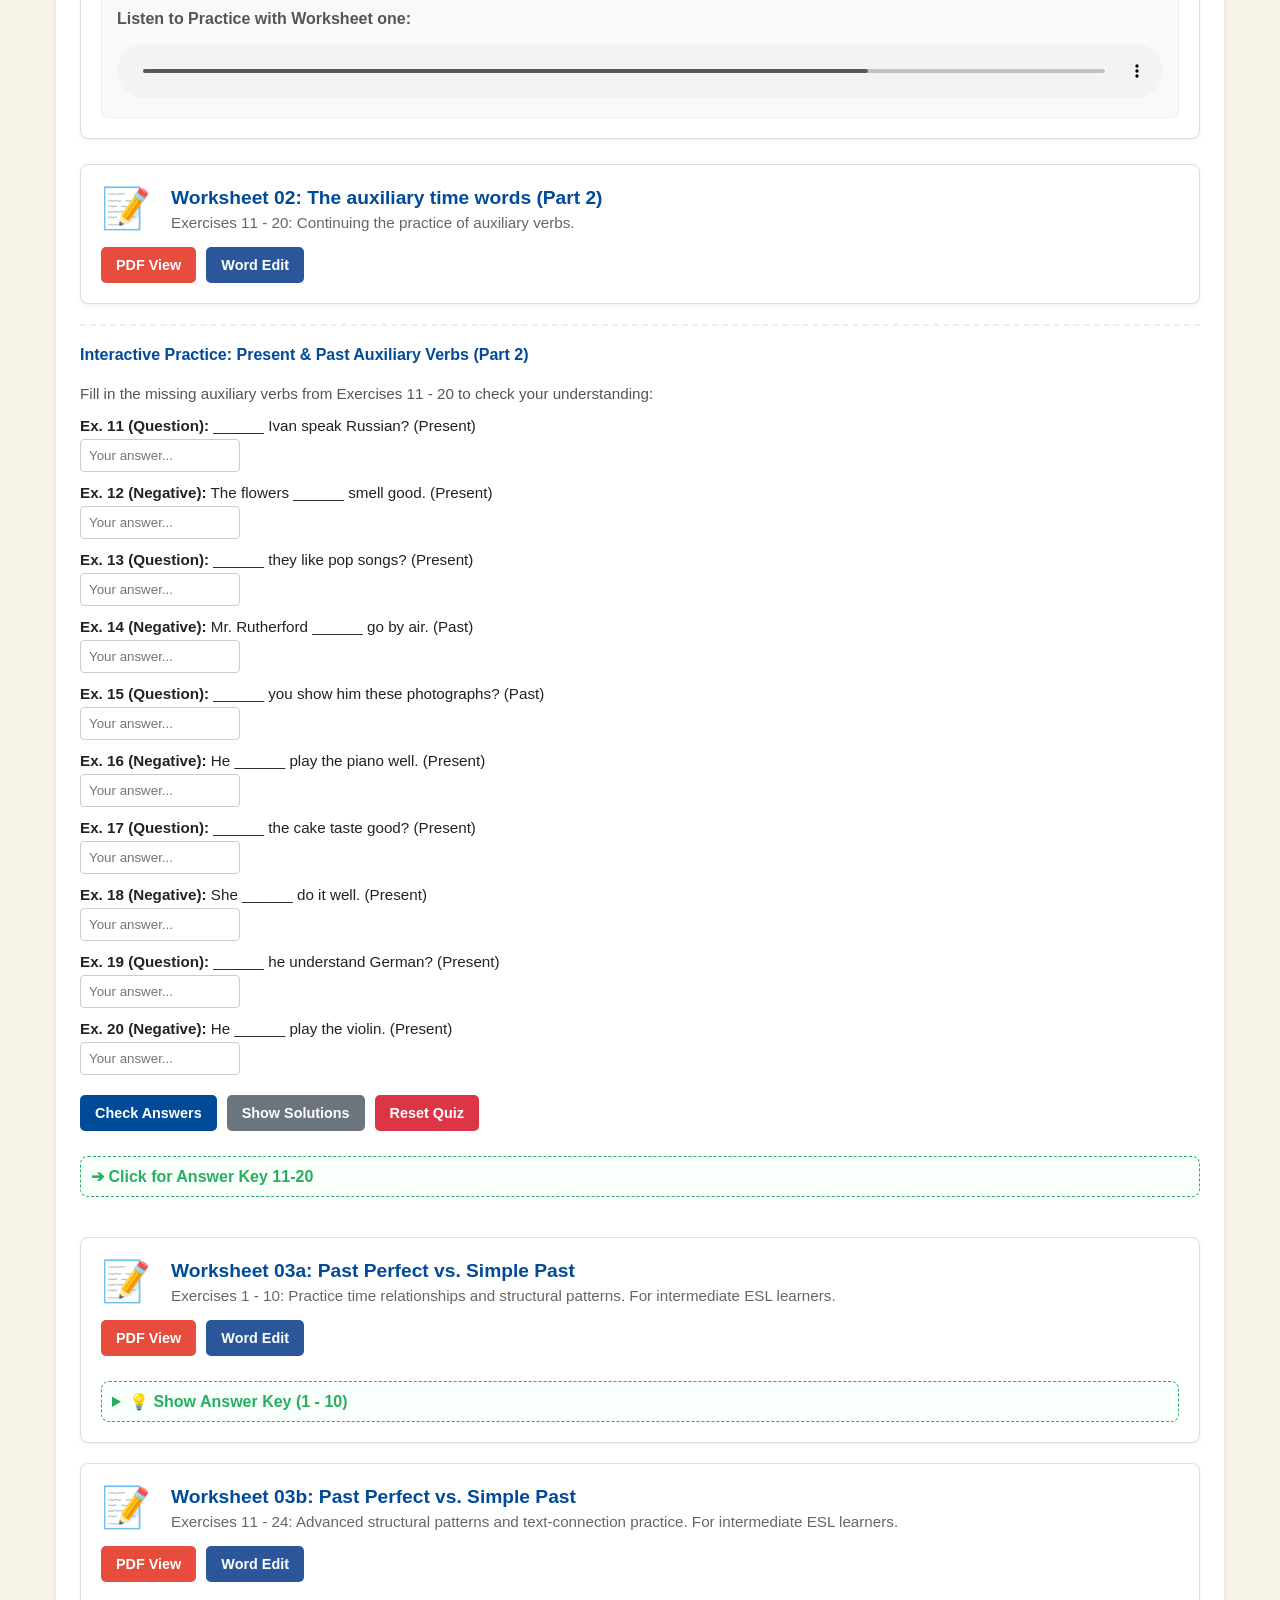
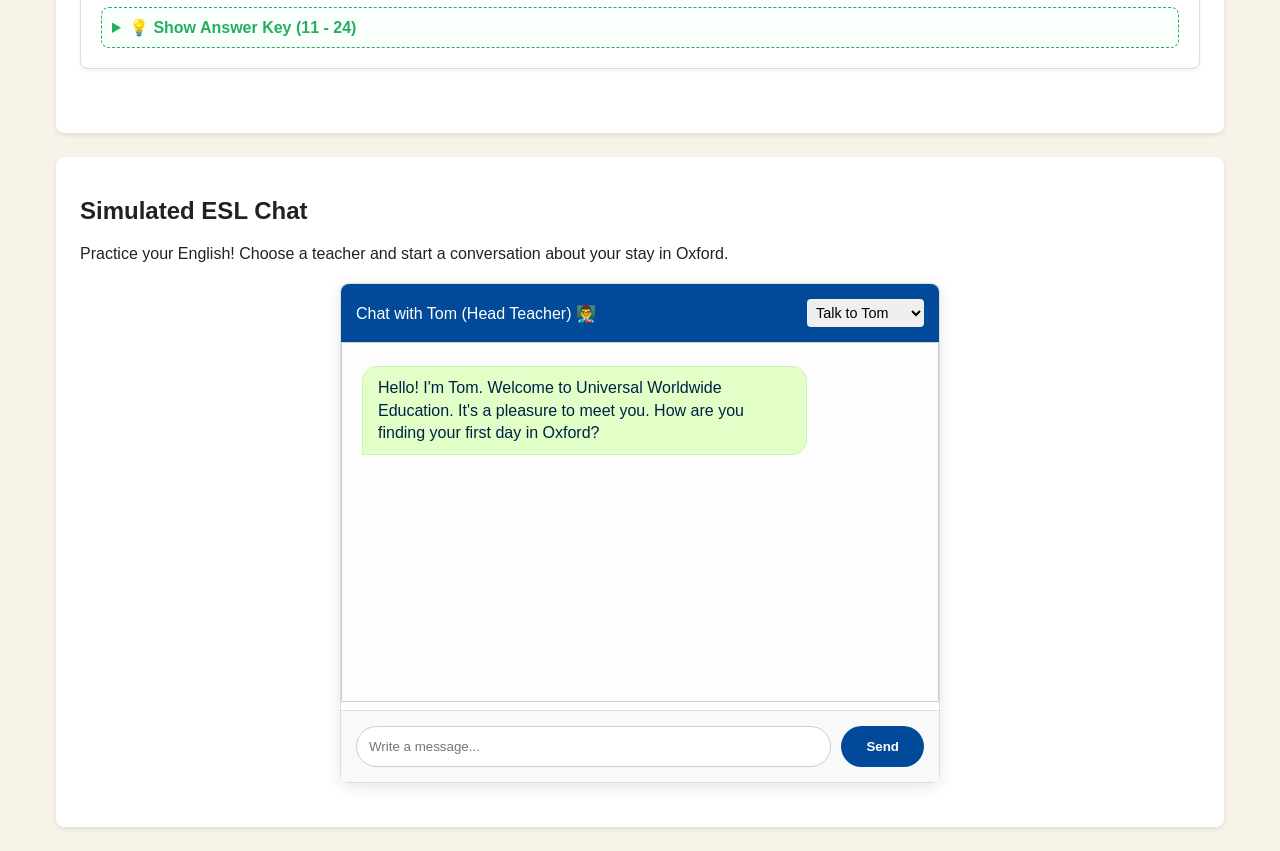
==== commit a20e48b6: "Audio-Player (audio9.mp3) bei Artikel 09 ergänzt" ====
--- a/index.html
+++ b/index.html
@@ -567,6 +567,16 @@
         <p>
             Peggy taps the worksheet on your desk. "Now it's your turn. Take each sentence and rebuild it two ways — as a question, and as a negative. Use the short forms: don't, doesn't, didn't. Look at the example first: 'John knows her' becomes 'Does John know her?' and 'John doesn't know her.' Same idea, every time."
         </p>
+
+        <!-- START DES AUDIO-PLAYERS IM VORHANDENEN STIL -->
+        <div style="background: #f9f9f9; padding: 15px; border-radius: 5px; border: 1px solid #eee;">
+            <p style="margin-top: 0; font-weight: bold; color: #555;">Listen to Pattern sentences on worksheet 01:</p>
+            <audio controls style="width: 100%;">
+                <source src="audio9.mp3" type="audio/mpeg">
+                Your browser does not support the audio element.
+            </audio>
+        </div>
+        <!-- ENDE DES AUDIO-PLAYERS -->
 
     </div>
 </article>
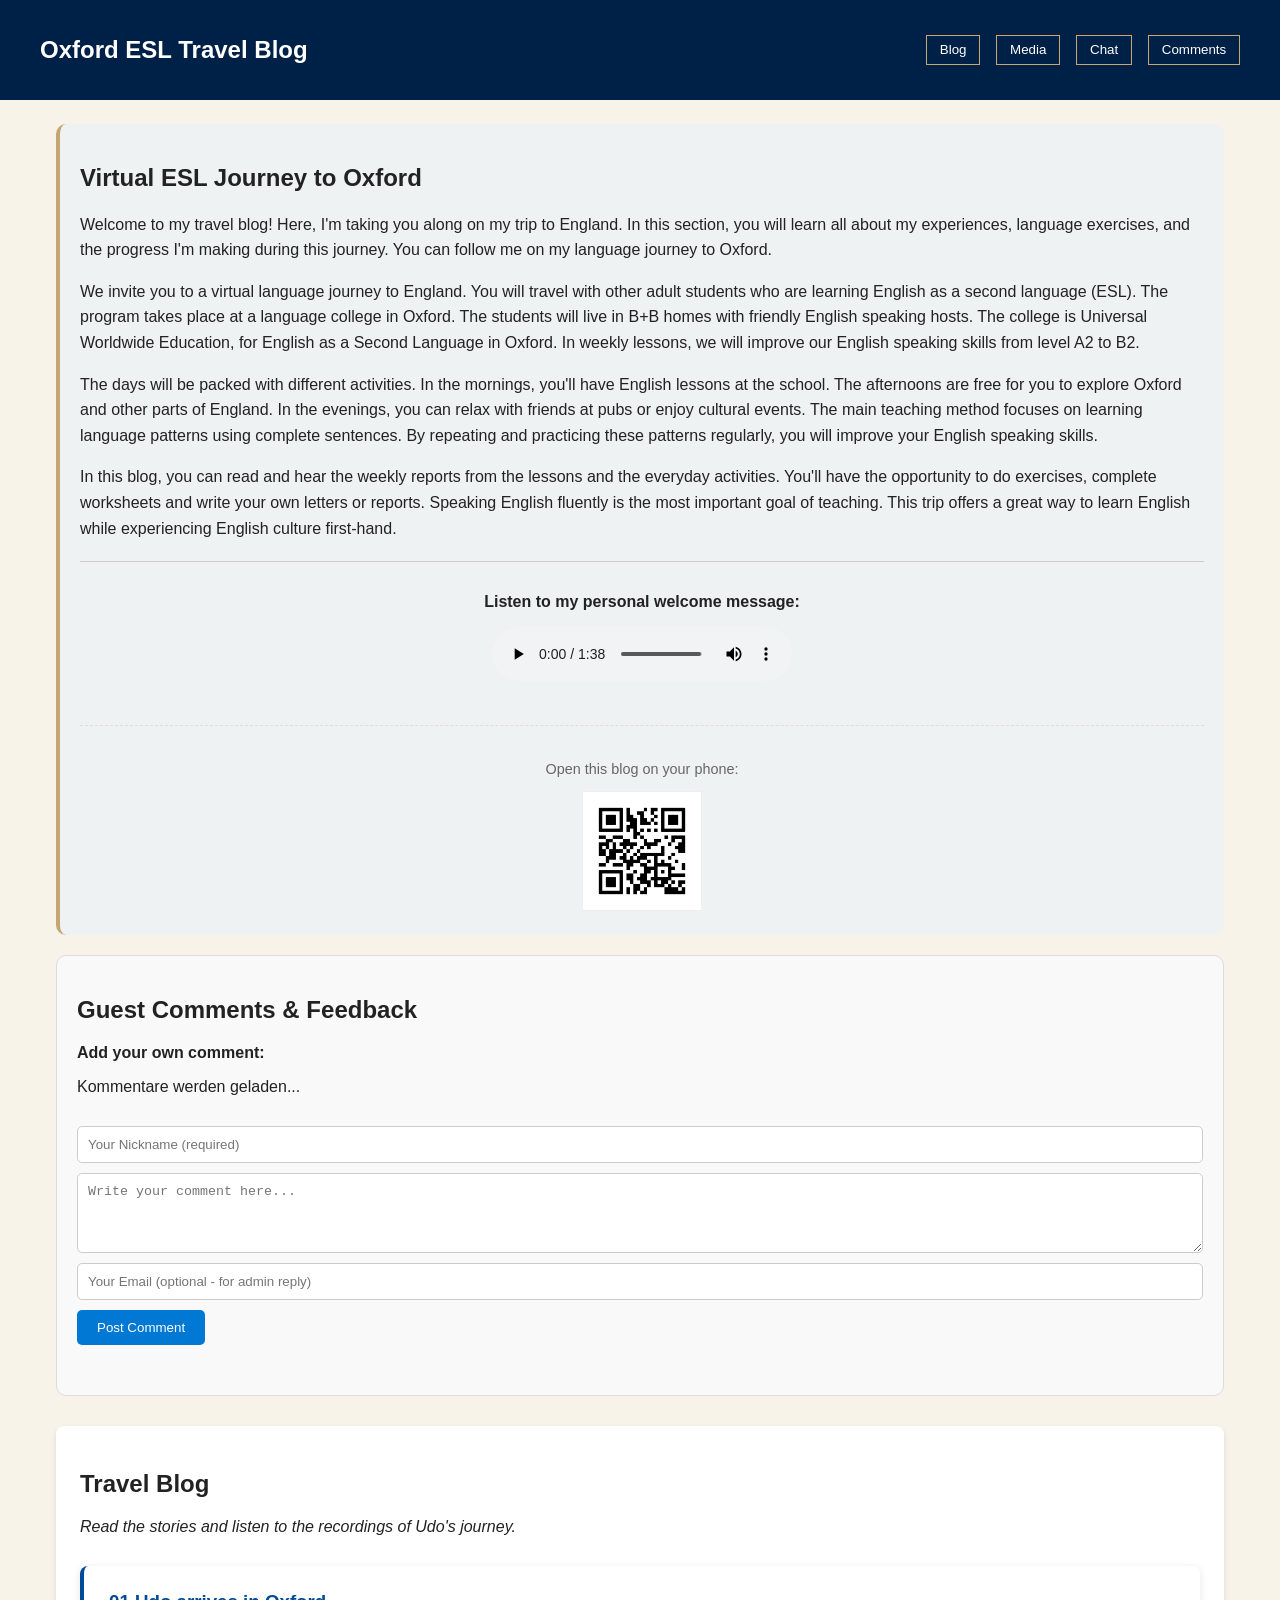
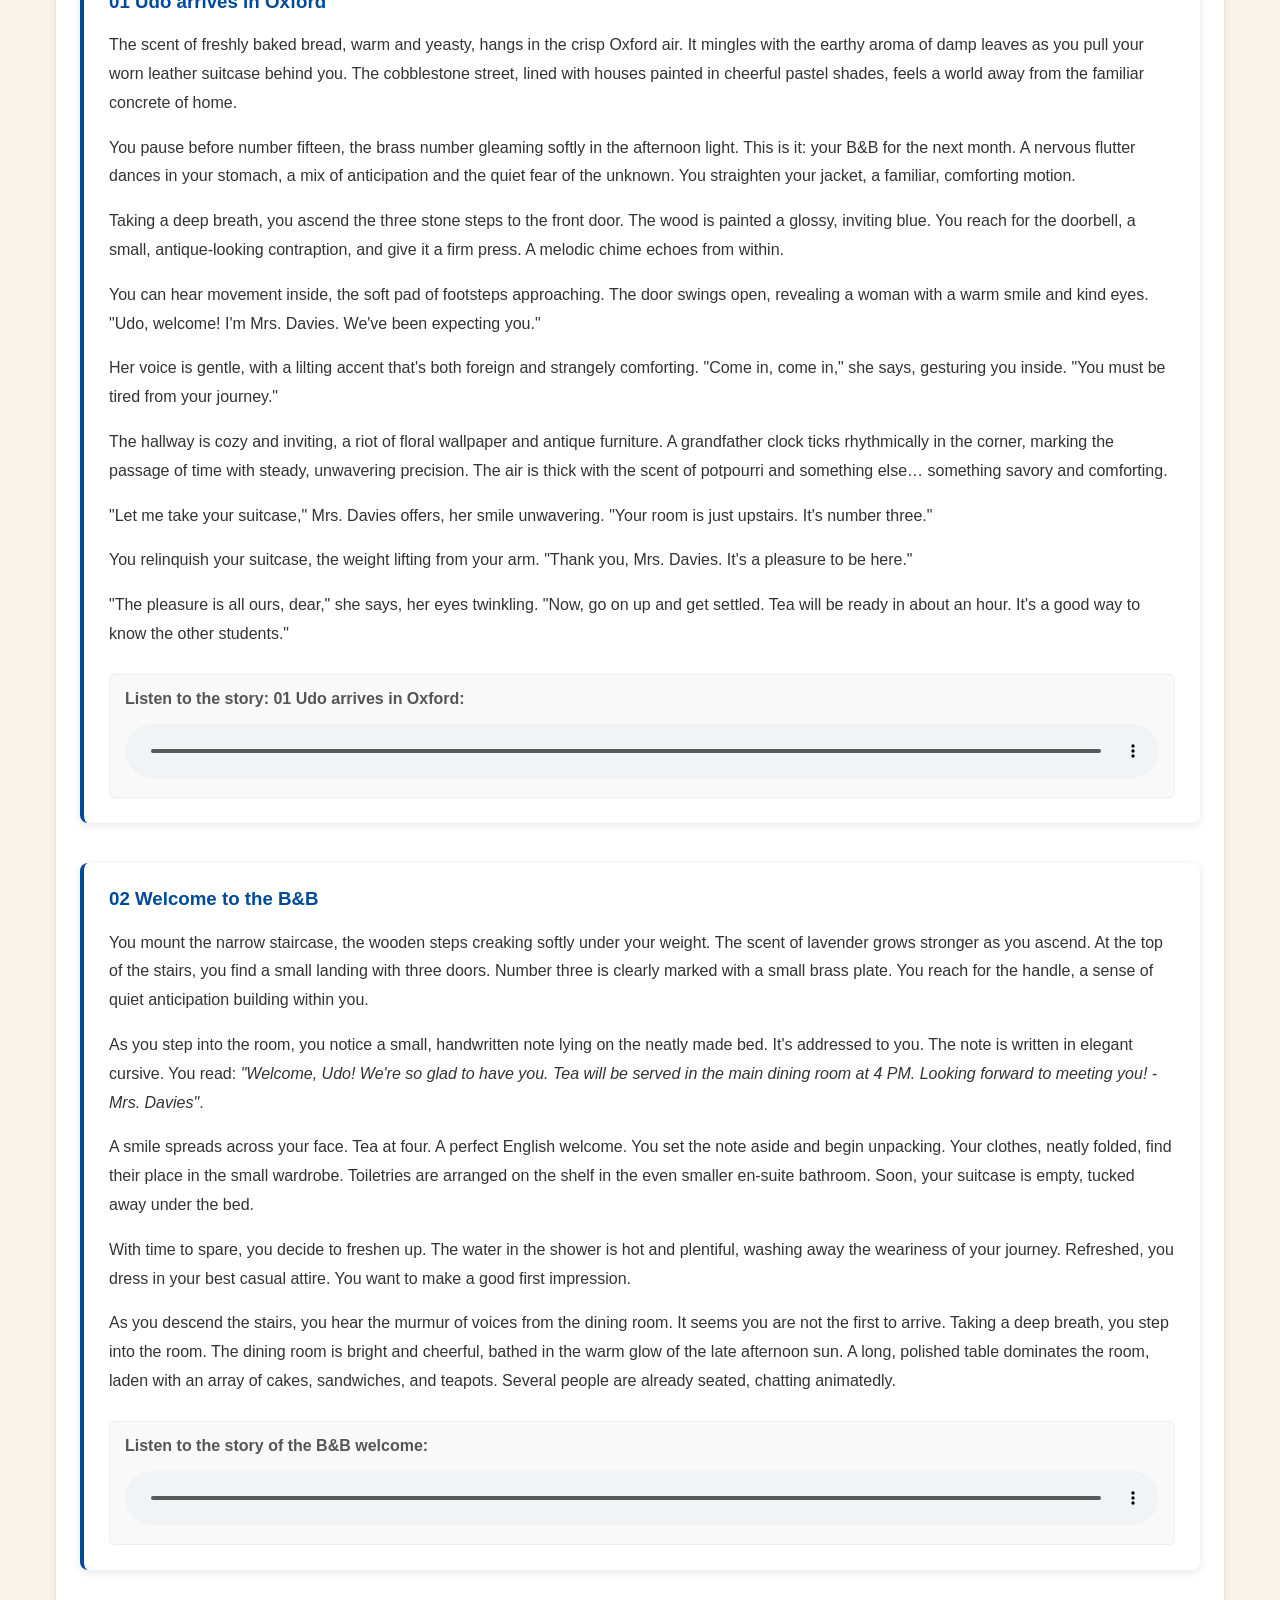
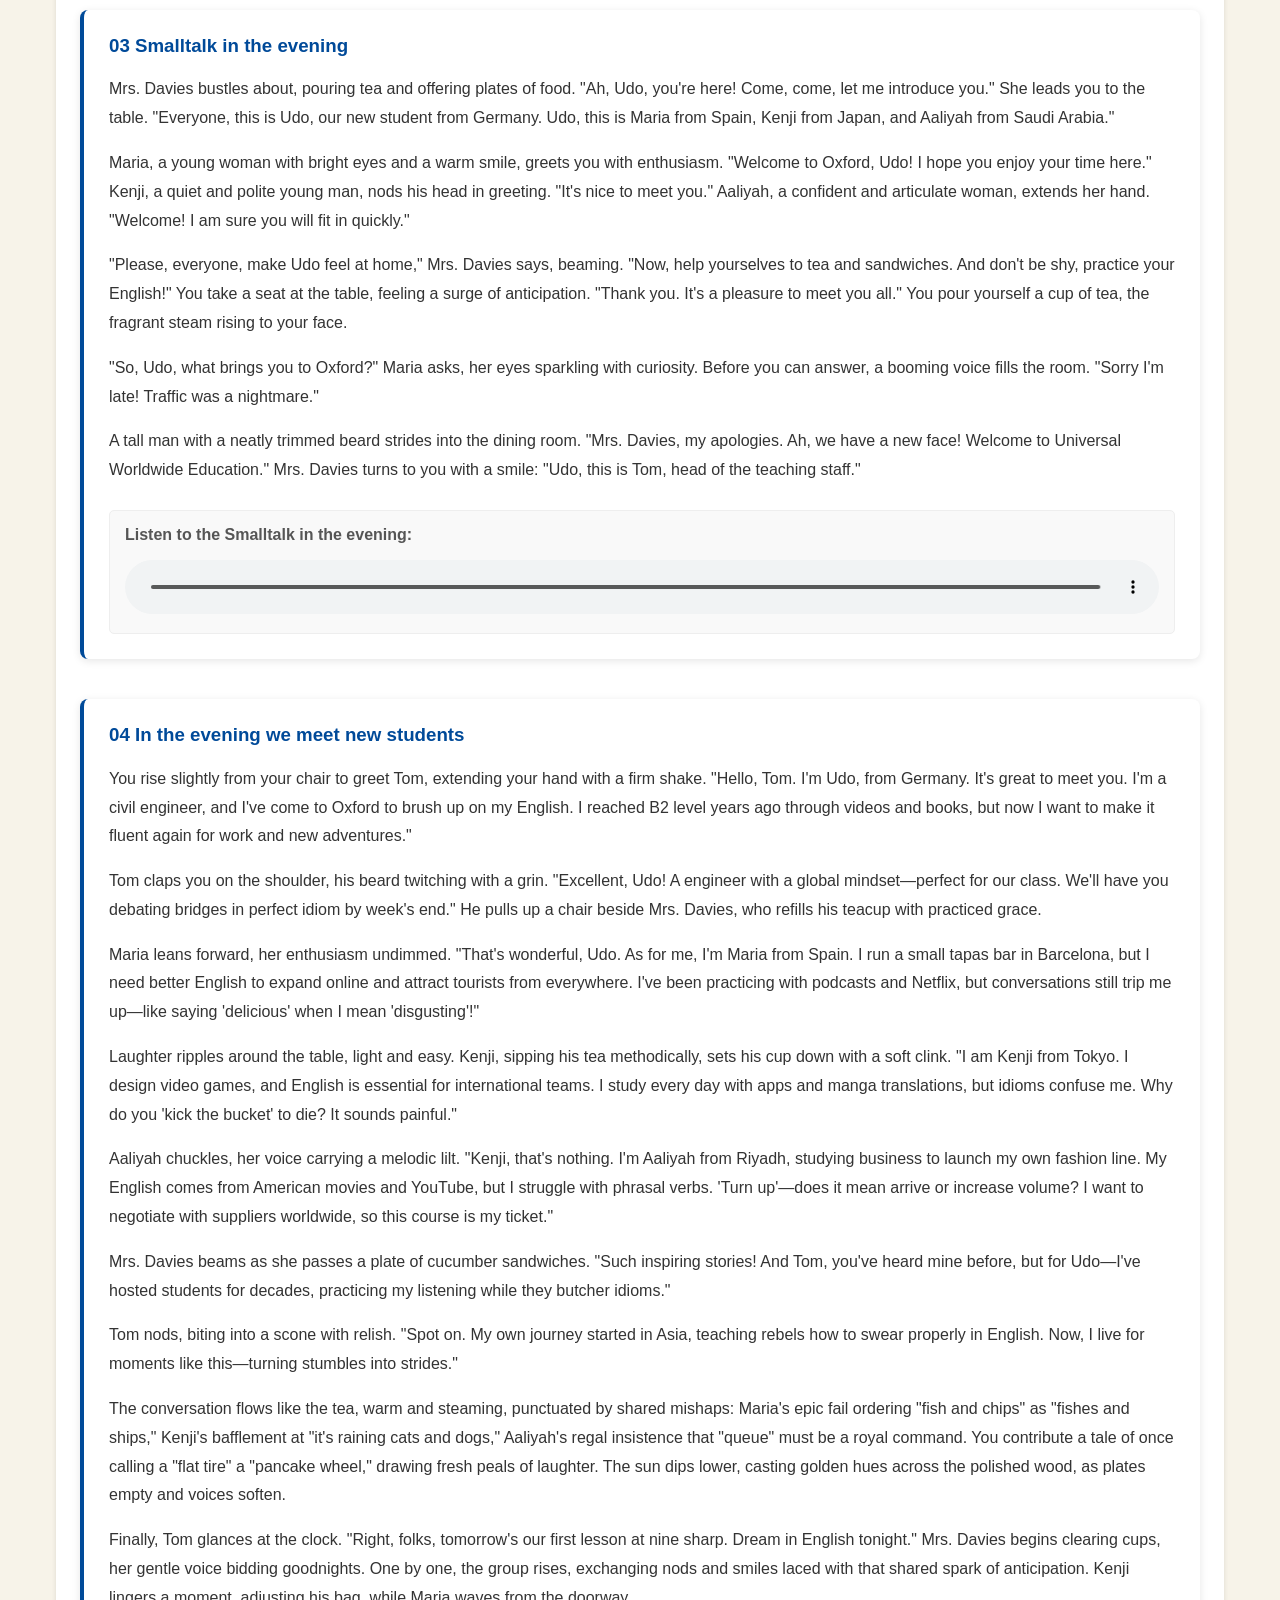
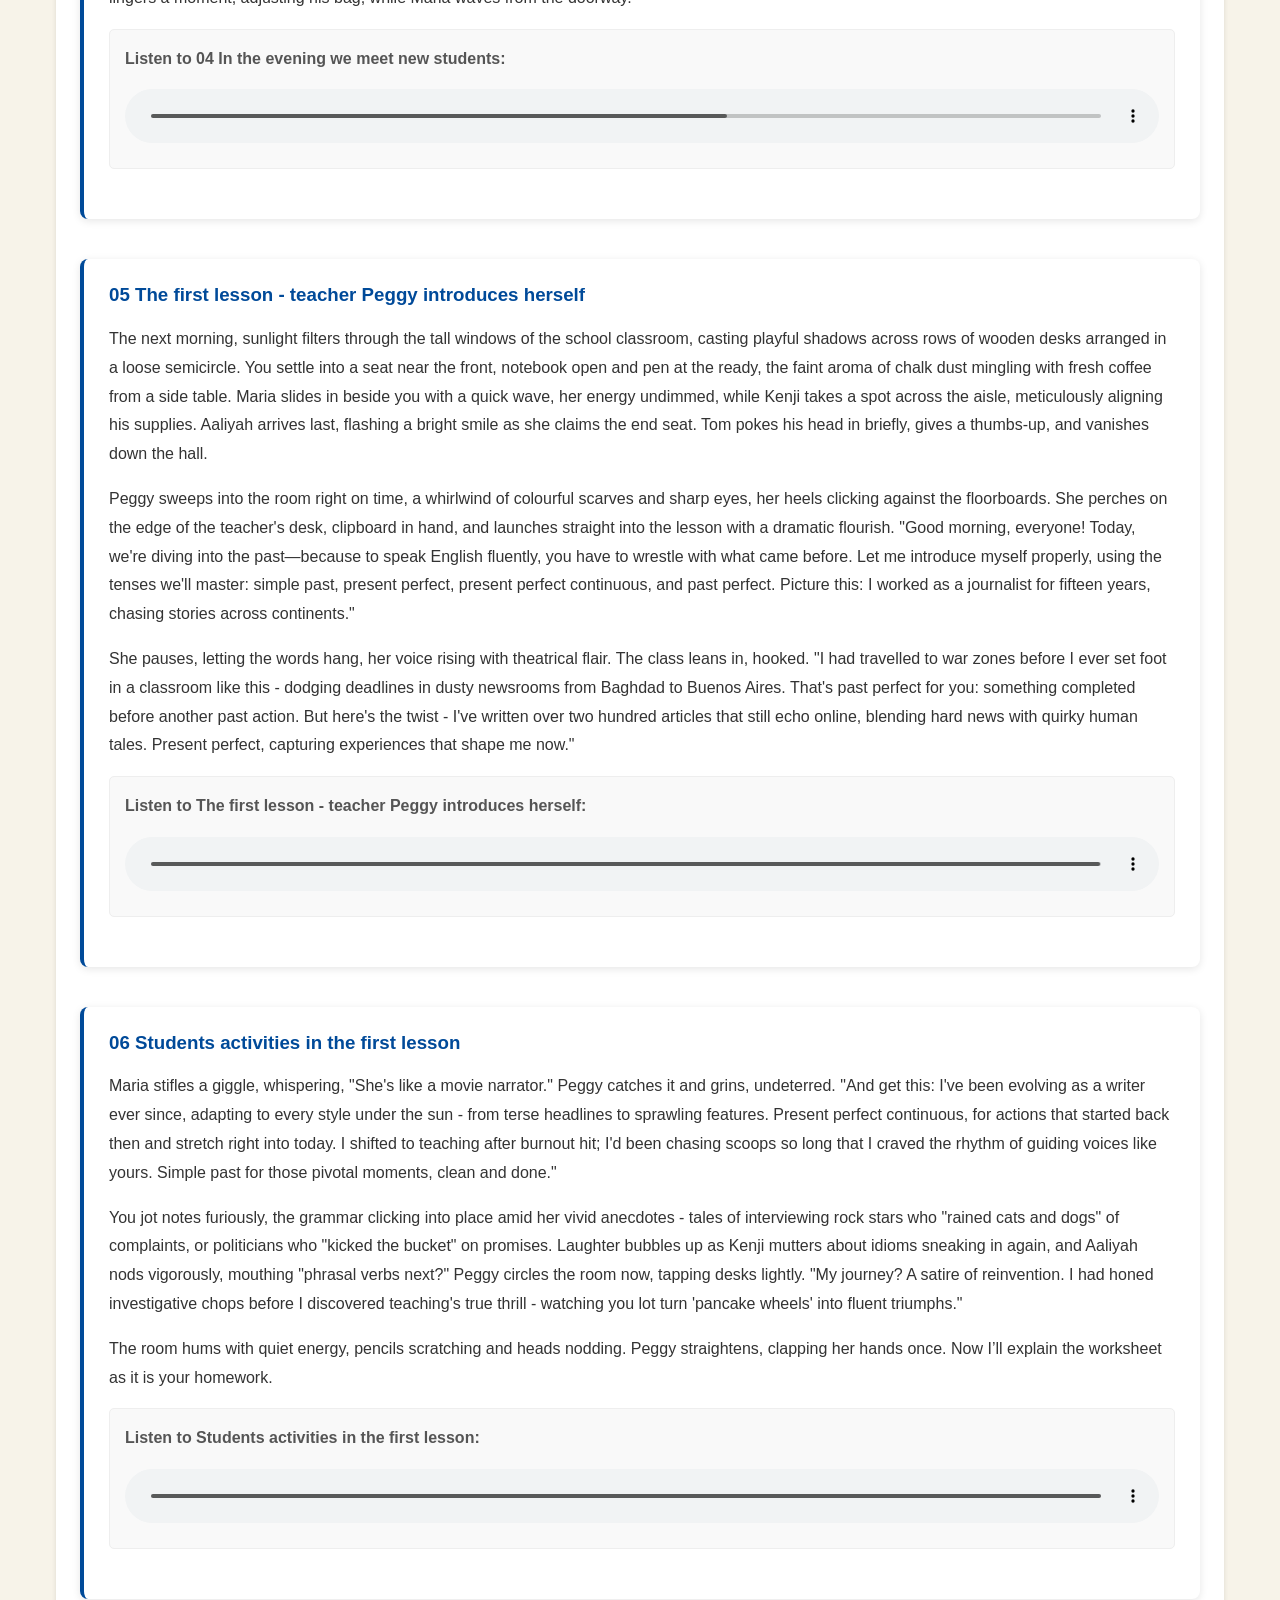
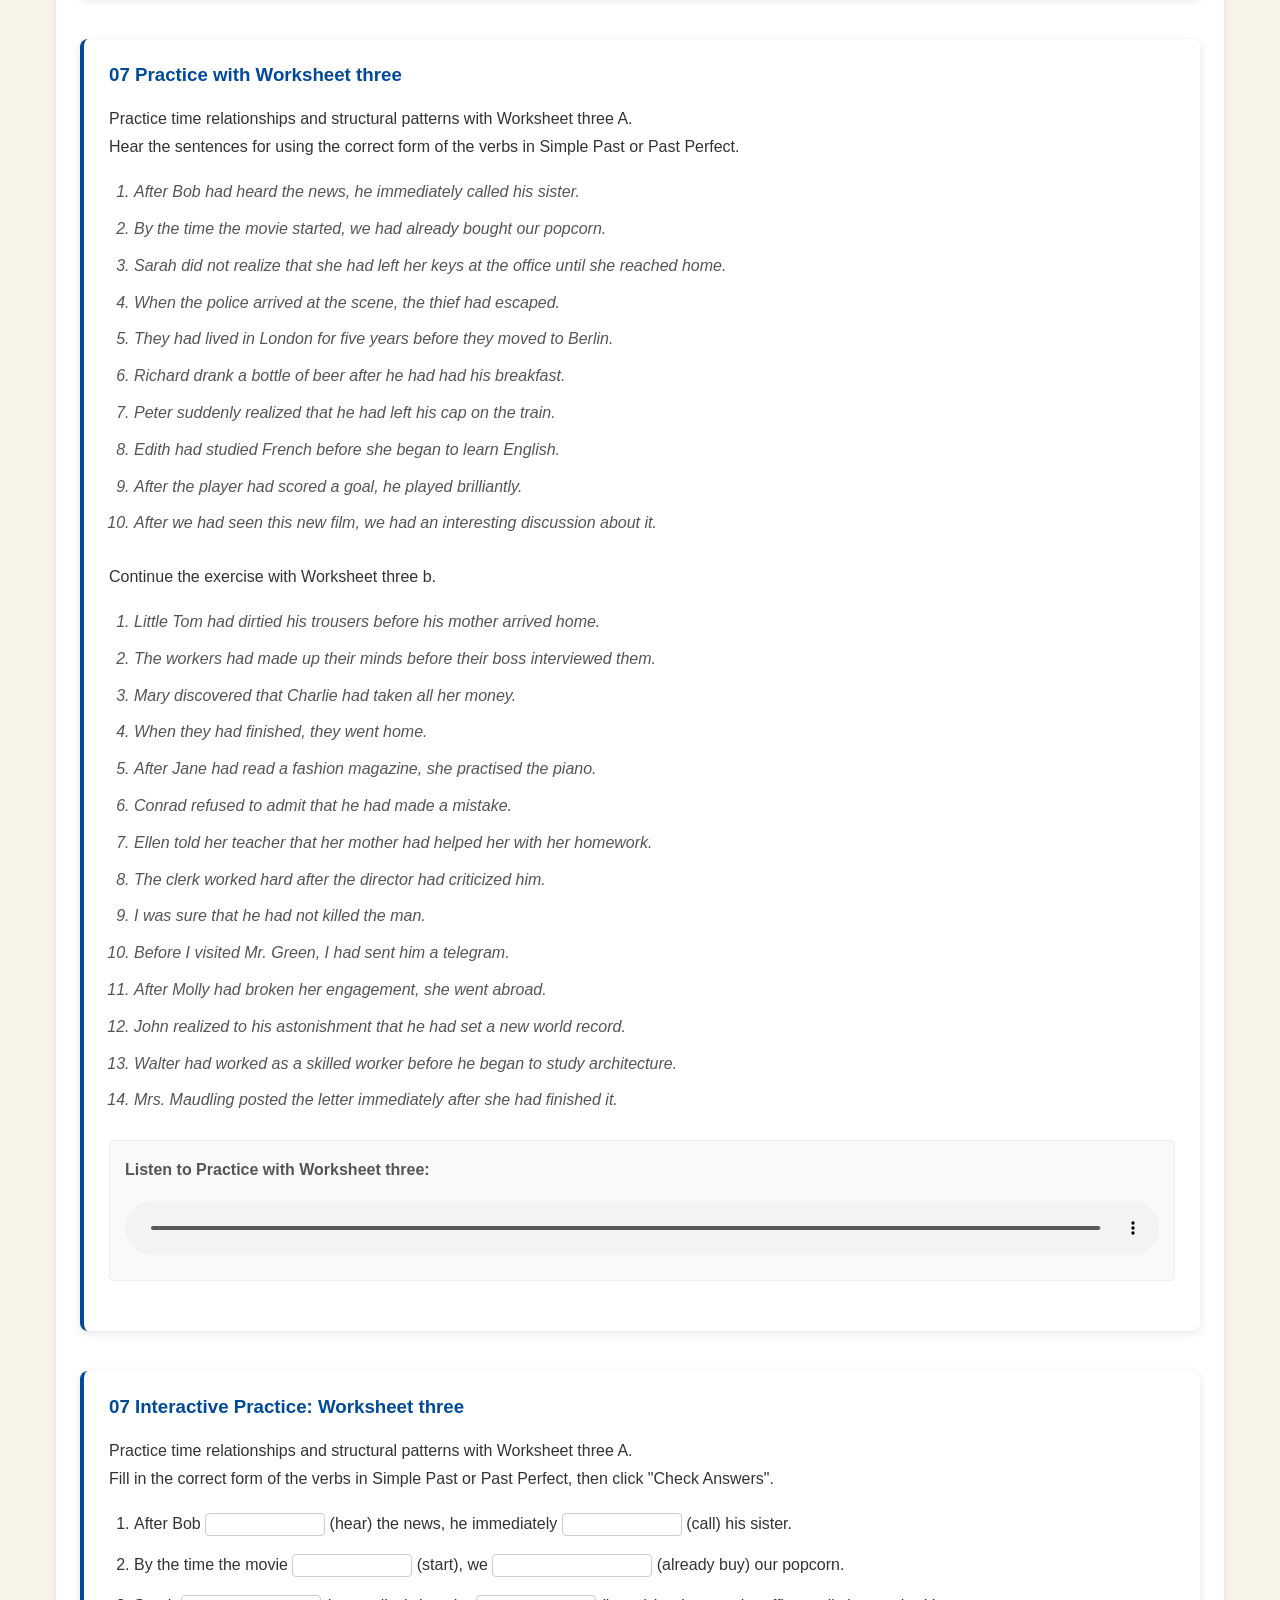
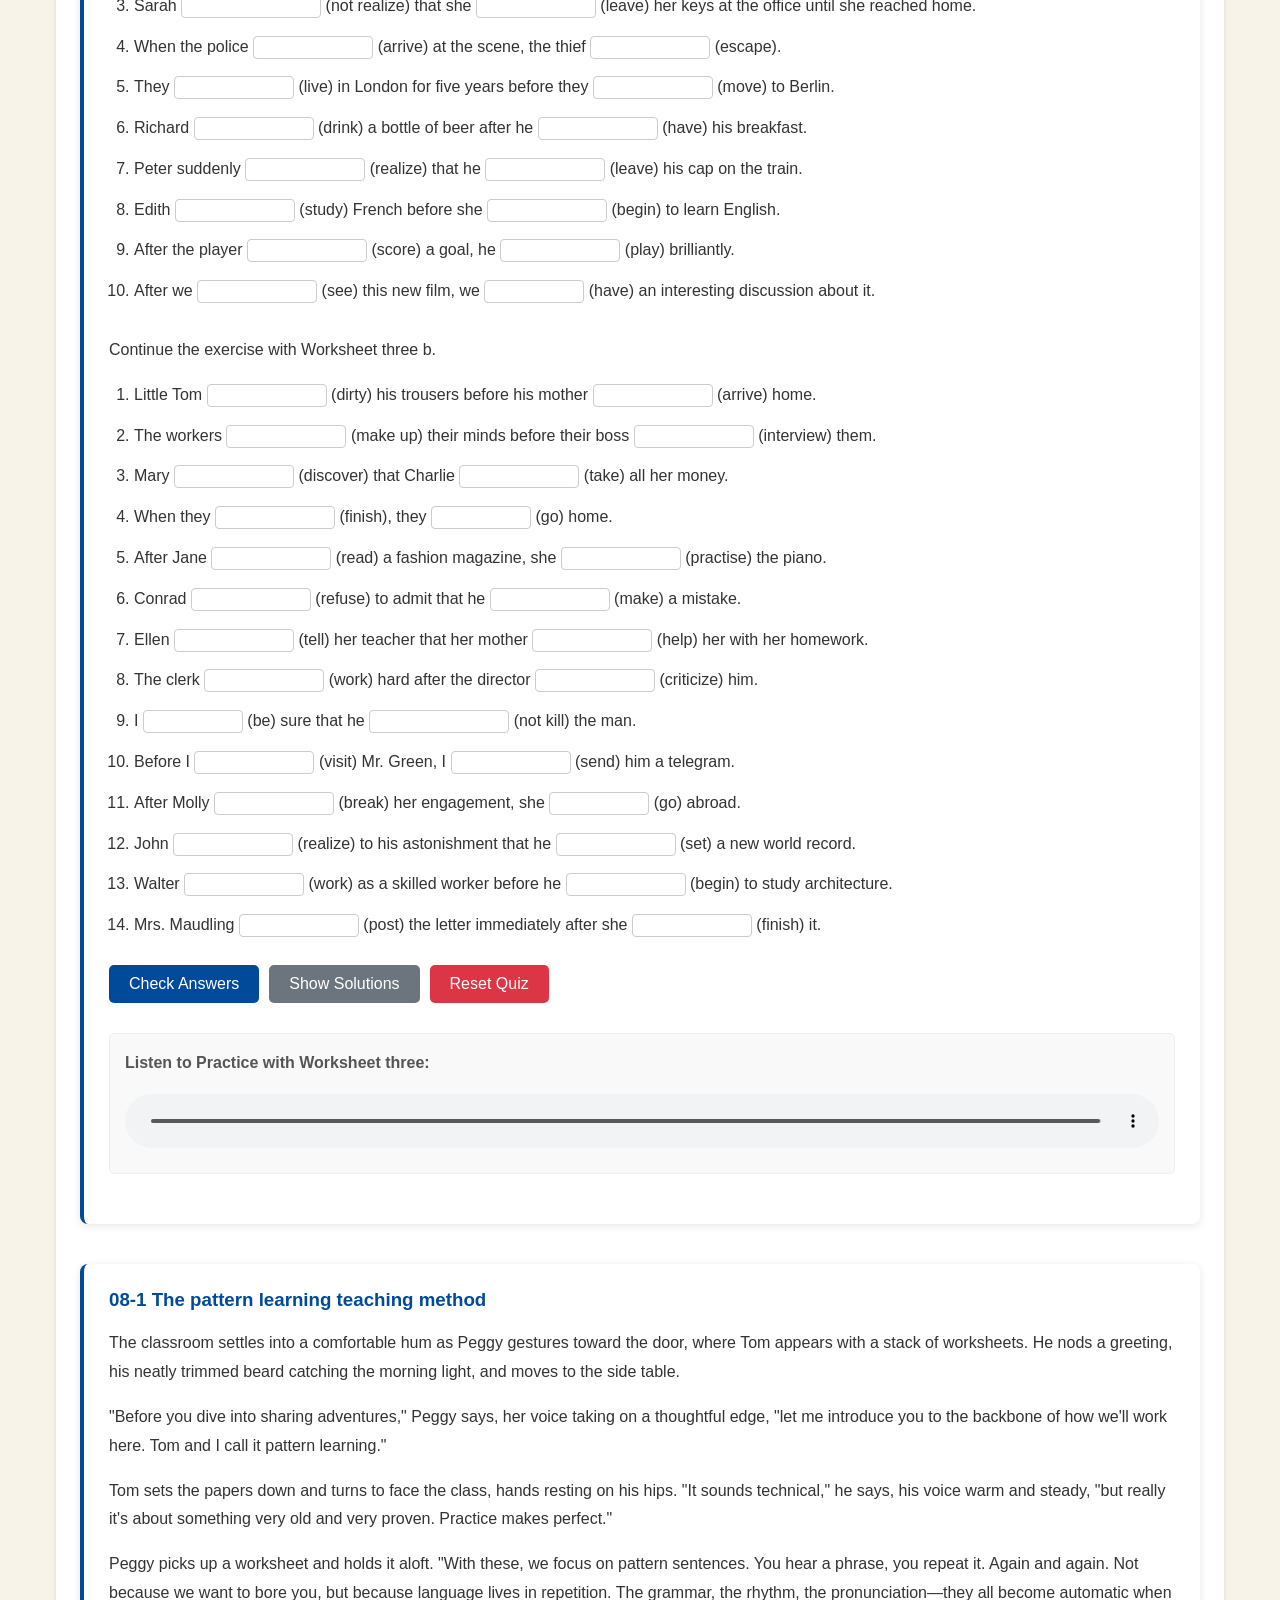
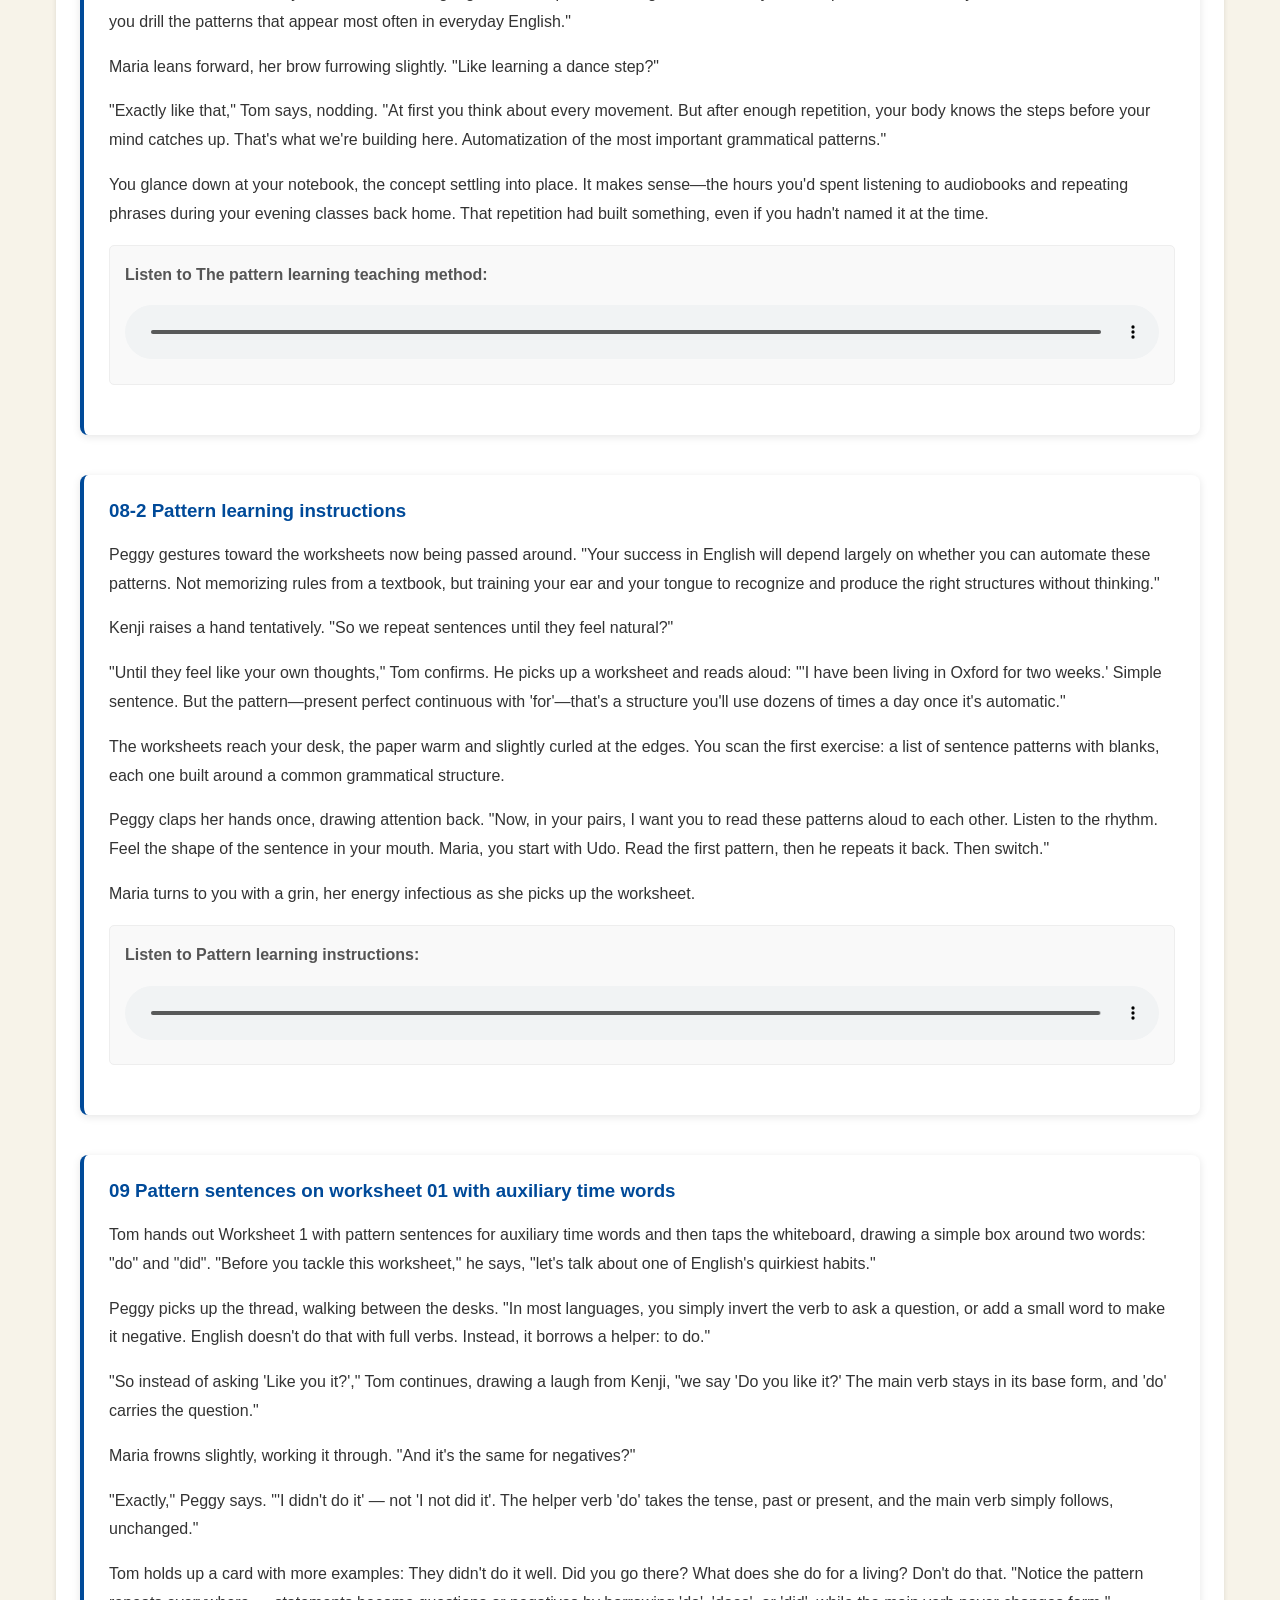
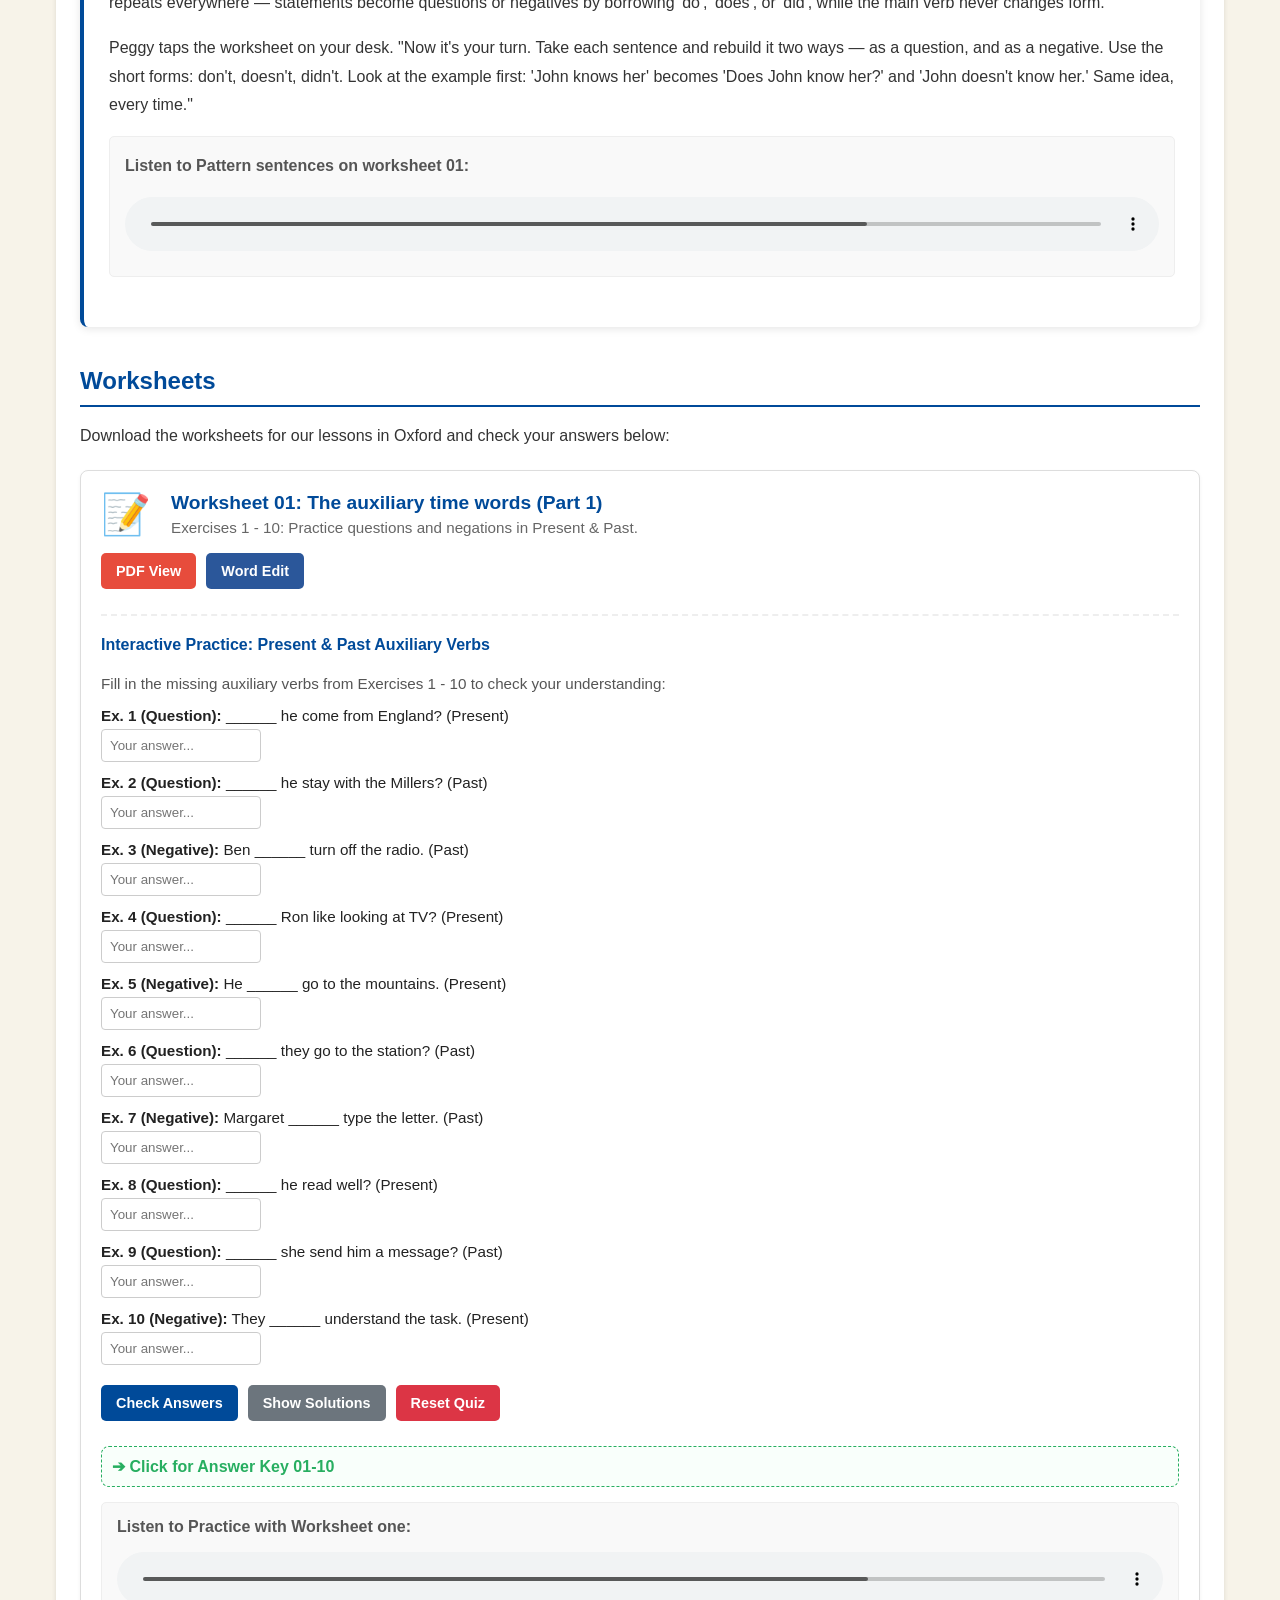
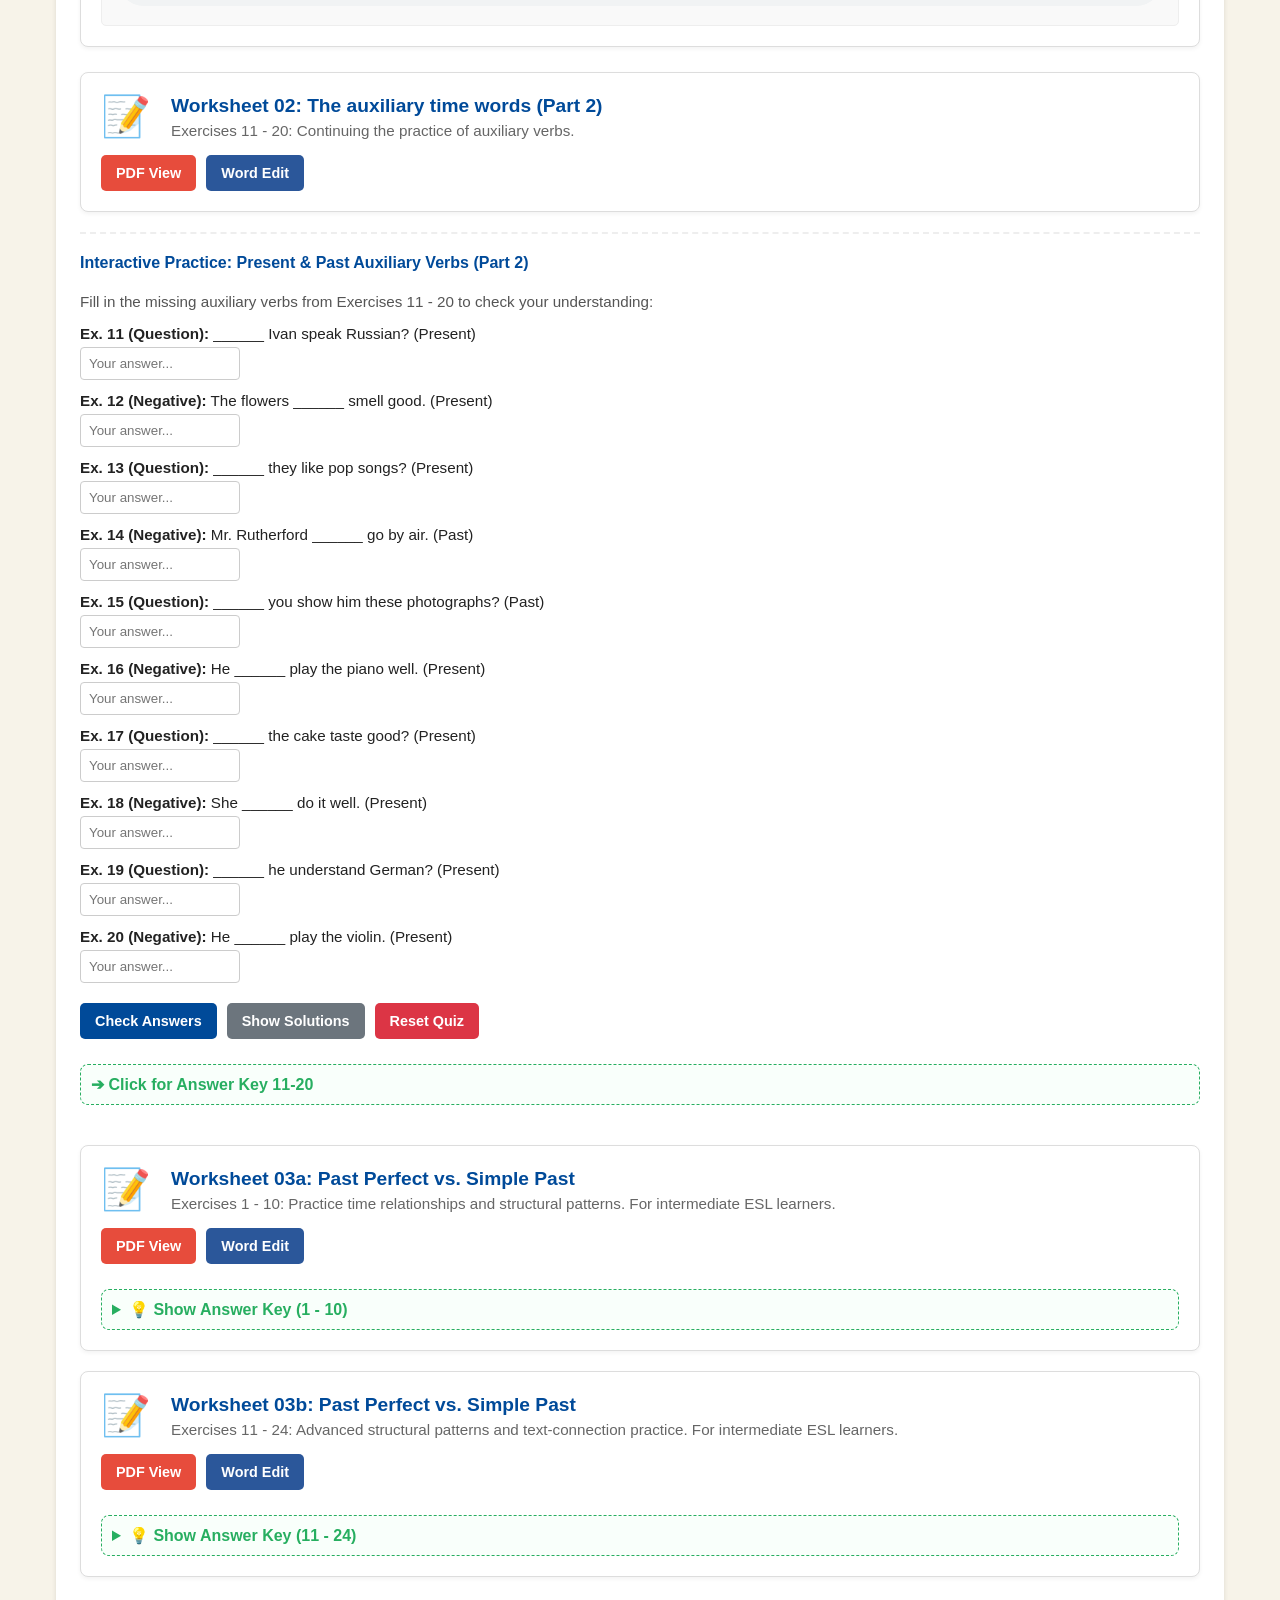
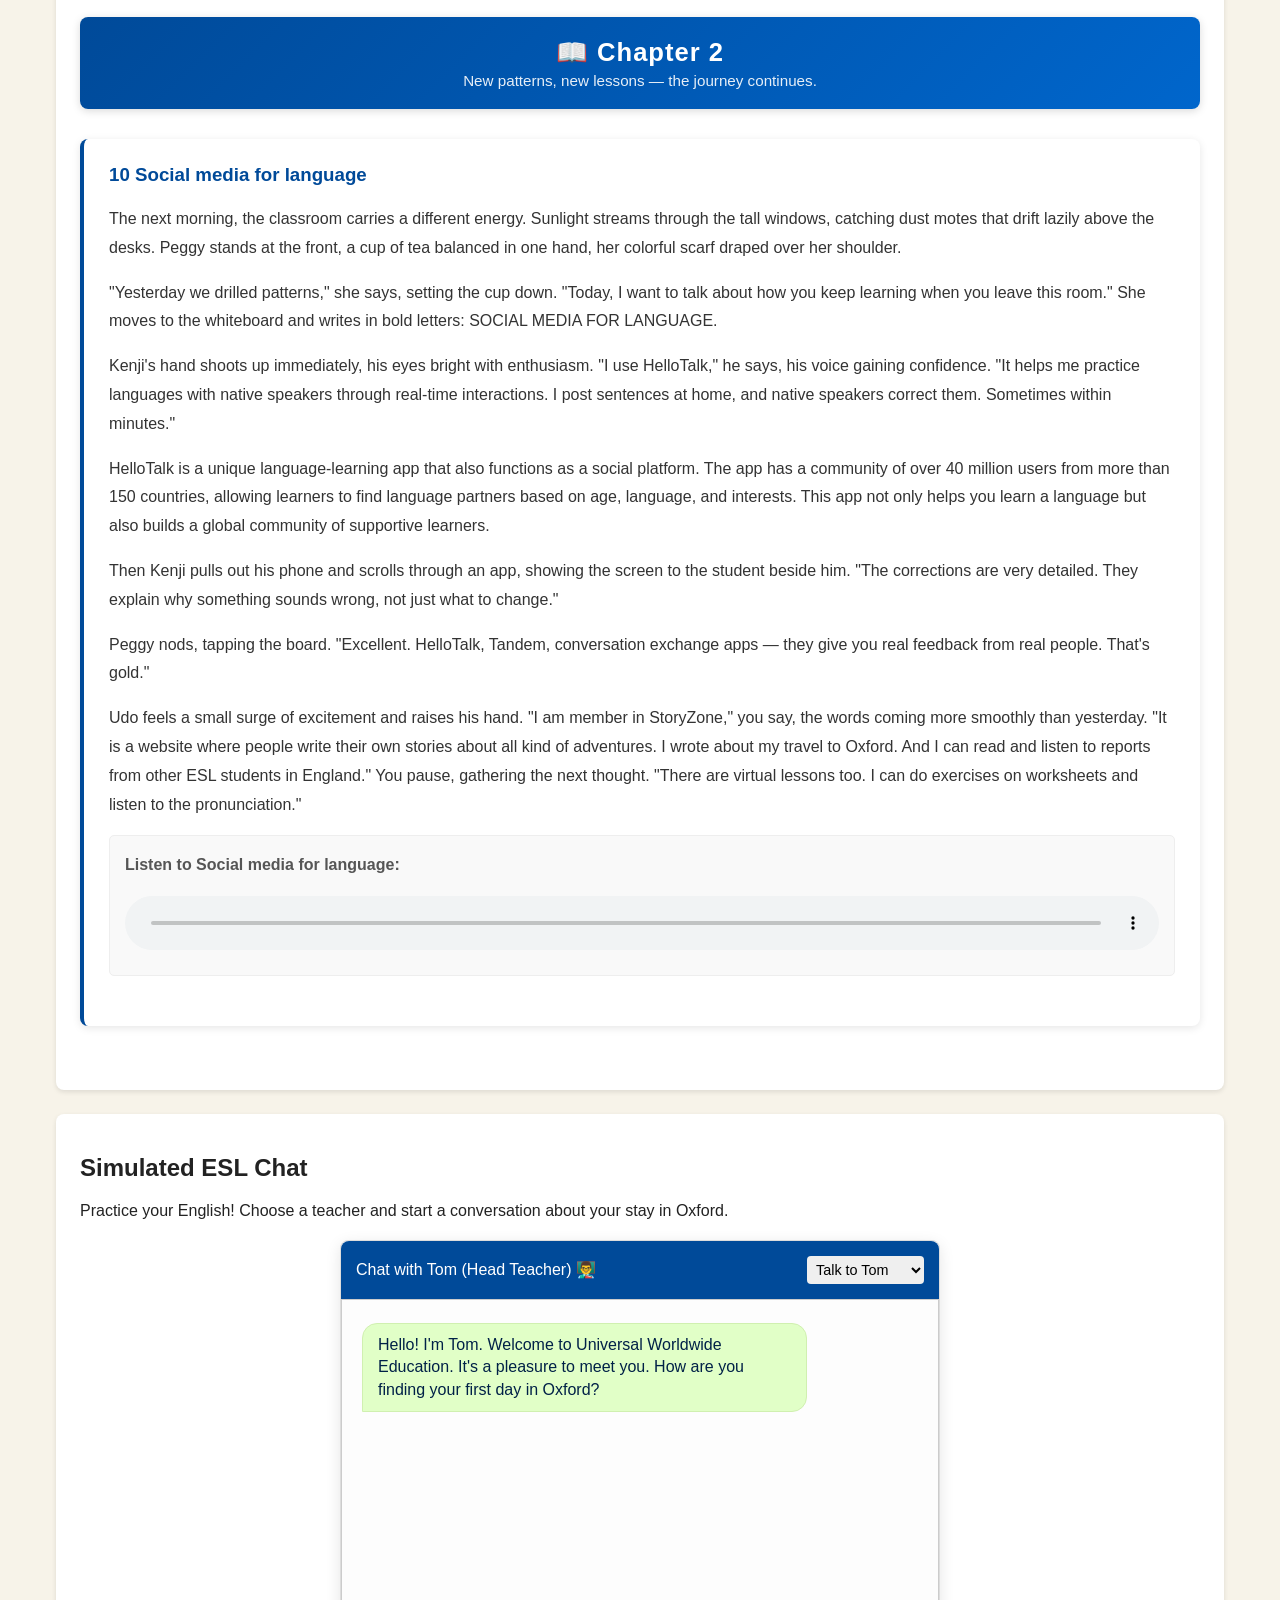
==== commit 0a441158: "Struktur überarbeitet: Worksheets in Blog-Bereich verschoben, Worksheets-Reiter entfernt" ====
--- a/index.html
+++ b/index.html
@@ -19,7 +19,6 @@
             <h1>Oxford ESL Travel Blog</h1>
         <ul>
     <li><button data-section="blog">Blog</button></li>
-    <li><button data-section="worksheets">Worksheets</button></li>
     <li><button data-section="media">Media</button></li>
     <li><button data-section="chat">Chat</button></li>
 <li><button id="nav-comments-btn" data-section="permanent-comments">Comments</button></li>
@@ -580,15 +579,12 @@
 
     </div>
 </article>
-</section> <!-- Schließt die Section "blog" ab -->
-
-<!-- START DER WORKSHEETS SEKTION -->
-<section id="worksheets" class="tab-section" style="display: block; width: 100% !important; clear: both !important; float: none !important;">
+
     <h2 style="color: #004a99; border-bottom: 2px solid #004a99; padding-bottom: 10px; margin-top: 20px;">Worksheets</h2>
     <p style="margin-bottom: 25px; color: #333;">Download the worksheets for our lessons in Oxford and check your answers below:</p>
 
     <div class="worksheet-container" style="margin-bottom: 40px; display: block !important; width: 100% !important;">
-        
+
         <!-- START VON WORKSHEET 01 -->
         <div class="worksheet-item" style="background: #fff; padding: 20px; border-radius: 8px; border: 1px solid #ddd; box-shadow: 0 2px 4px rgba(0,0,0,0.05); margin-bottom: 25px; display: block !important; width: 100% !important; box-sizing: border-box !important; clear: both !important;">
             
@@ -901,10 +897,59 @@
     </div>
     <!-- ========================================== -->
 
-
-
 </div> <!-- Schließt den worksheet-container ab -->
-</section> <!-- Schließt die Section "worksheets" ab -->
+
+<!-- KAPITEL-2-TRENNER: markiert sichtbar den Beginn eines neuen, eigenständigen Abschnitts -->
+<div style="background: linear-gradient(135deg, #004a99, #0066cc); color: #ffffff; padding: 20px 25px; border-radius: 8px; margin-bottom: 30px; text-align: center; box-shadow: 0 2px 8px rgba(0,0,0,0.15);">
+    <h2 style="margin: 0; font-size: 1.6em; letter-spacing: 1px;">📖 Chapter 2</h2>
+    <p style="margin: 5px 0 0 0; font-size: 0.95em; opacity: 0.9;">New patterns, new lessons — the journey continues.</p>
+</div>
+
+<article class="blog-entry" style="border-left: 4px solid #004a99; padding: 25px; background: #ffffff; border-radius: 8px; box-shadow: 0 2px 8px rgba(0,0,0,0.1); margin-bottom: 40px;">
+    <h3 style="color: #004a99; margin-top: 0;">10 Social media for language</h3>
+
+    <div style="line-height: 1.8; color: #333; margin-bottom: 25px;">
+        <p>
+            The next morning, the classroom carries a different energy. Sunlight streams through the tall windows, catching dust motes that drift lazily above the desks. Peggy stands at the front, a cup of tea balanced in one hand, her colorful scarf draped over her shoulder.
+        </p>
+
+        <p>
+            "Yesterday we drilled patterns," she says, setting the cup down. "Today, I want to talk about how you keep learning when you leave this room." She moves to the whiteboard and writes in bold letters: SOCIAL MEDIA FOR LANGUAGE.
+        </p>
+
+        <p>
+            Kenji's hand shoots up immediately, his eyes bright with enthusiasm. "I use HelloTalk," he says, his voice gaining confidence. "It helps me practice languages with native speakers through real-time interactions. I post sentences at home, and native speakers correct them. Sometimes within minutes."
+        </p>
+
+        <p>
+            HelloTalk is a unique language-learning app that also functions as a social platform. The app has a community of over 40 million users from more than 150 countries, allowing learners to find language partners based on age, language, and interests. This app not only helps you learn a language but also builds a global community of supportive learners.
+        </p>
+
+        <p>
+            Then Kenji pulls out his phone and scrolls through an app, showing the screen to the student beside him. "The corrections are very detailed. They explain why something sounds wrong, not just what to change."
+        </p>
+
+        <p>
+            Peggy nods, tapping the board. "Excellent. HelloTalk, Tandem, conversation exchange apps — they give you real feedback from real people. That's gold."
+        </p>
+
+        <p>
+            Udo feels a small surge of excitement and raises his hand. "I am member in StoryZone," you say, the words coming more smoothly than yesterday. "It is a website where people write their own stories about all kind of adventures. I wrote about my travel to Oxford. And I can read and listen to reports from other ESL students in England." You pause, gathering the next thought. "There are virtual lessons too. I can do exercises on worksheets and listen to the pronunciation."
+        </p>
+
+        <!-- START DES AUDIO-PLAYERS IM VORHANDENEN STIL -->
+        <div style="background: #f9f9f9; padding: 15px; border-radius: 5px; border: 1px solid #eee;">
+            <p style="margin-top: 0; font-weight: bold; color: #555;">Listen to Social media for language:</p>
+            <audio controls style="width: 100%;">
+                <source src="audio11-1.mp3" type="audio/mpeg">
+                Your browser does not support the audio element.
+            </audio>
+        </div>
+        <!-- ENDE DES AUDIO-PLAYERS -->
+
+    </div>
+</article>
+</section> <!-- Schließt die Section "blog" ab -->
 
 
 <section id="chat" class="tab-section" style="display: block; padding-top: 20px;">
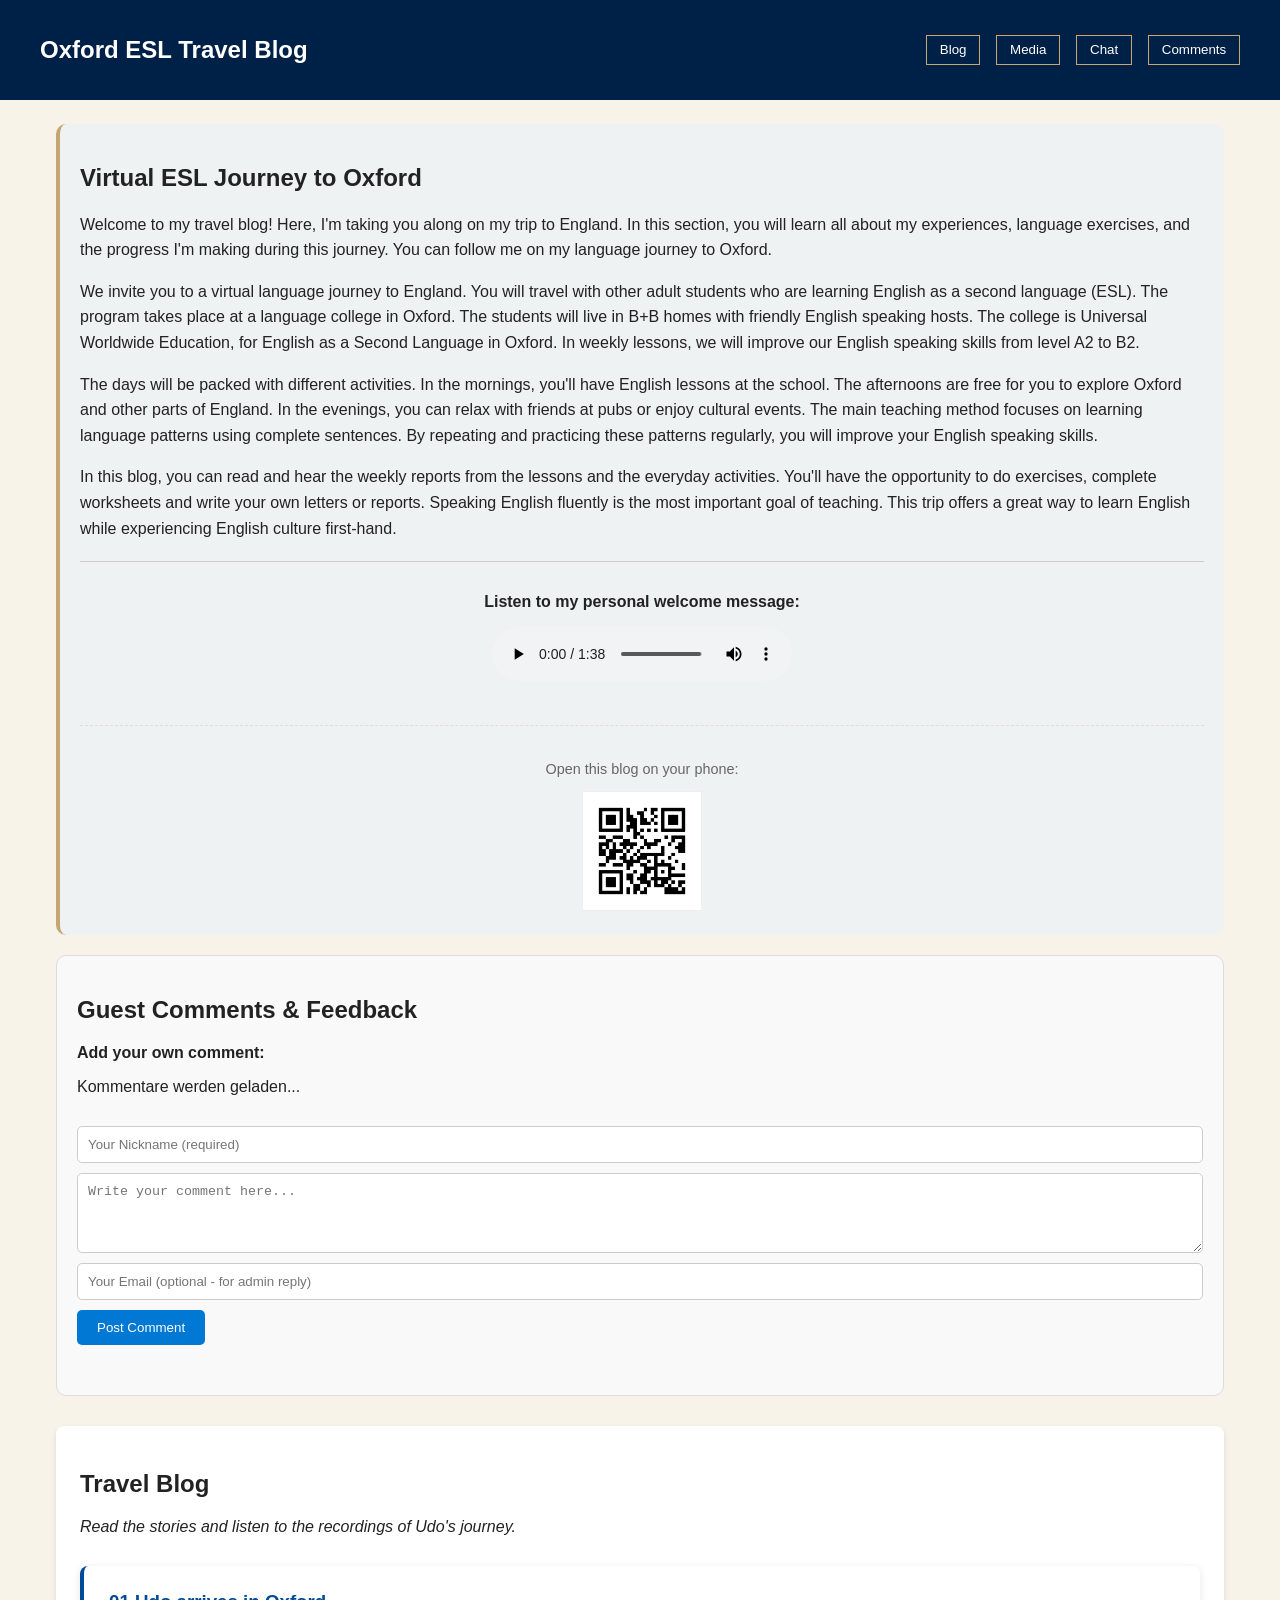
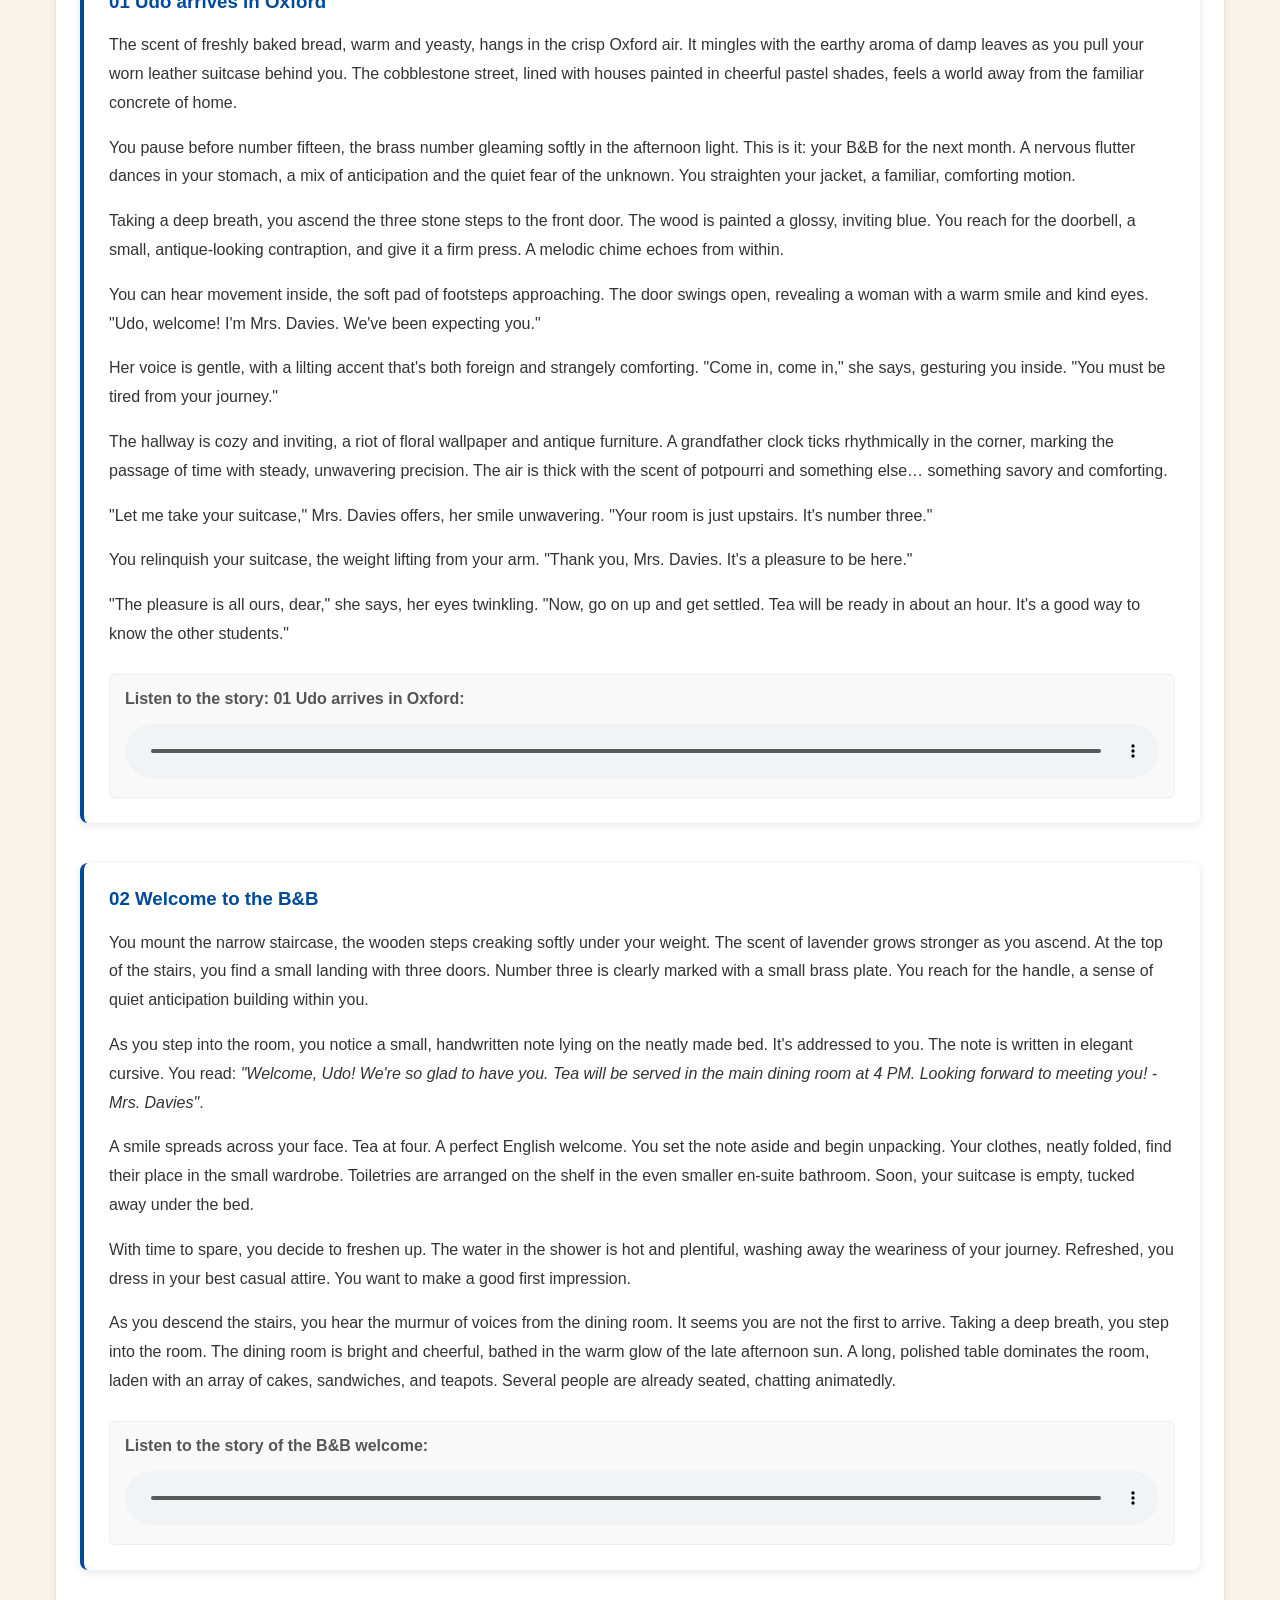
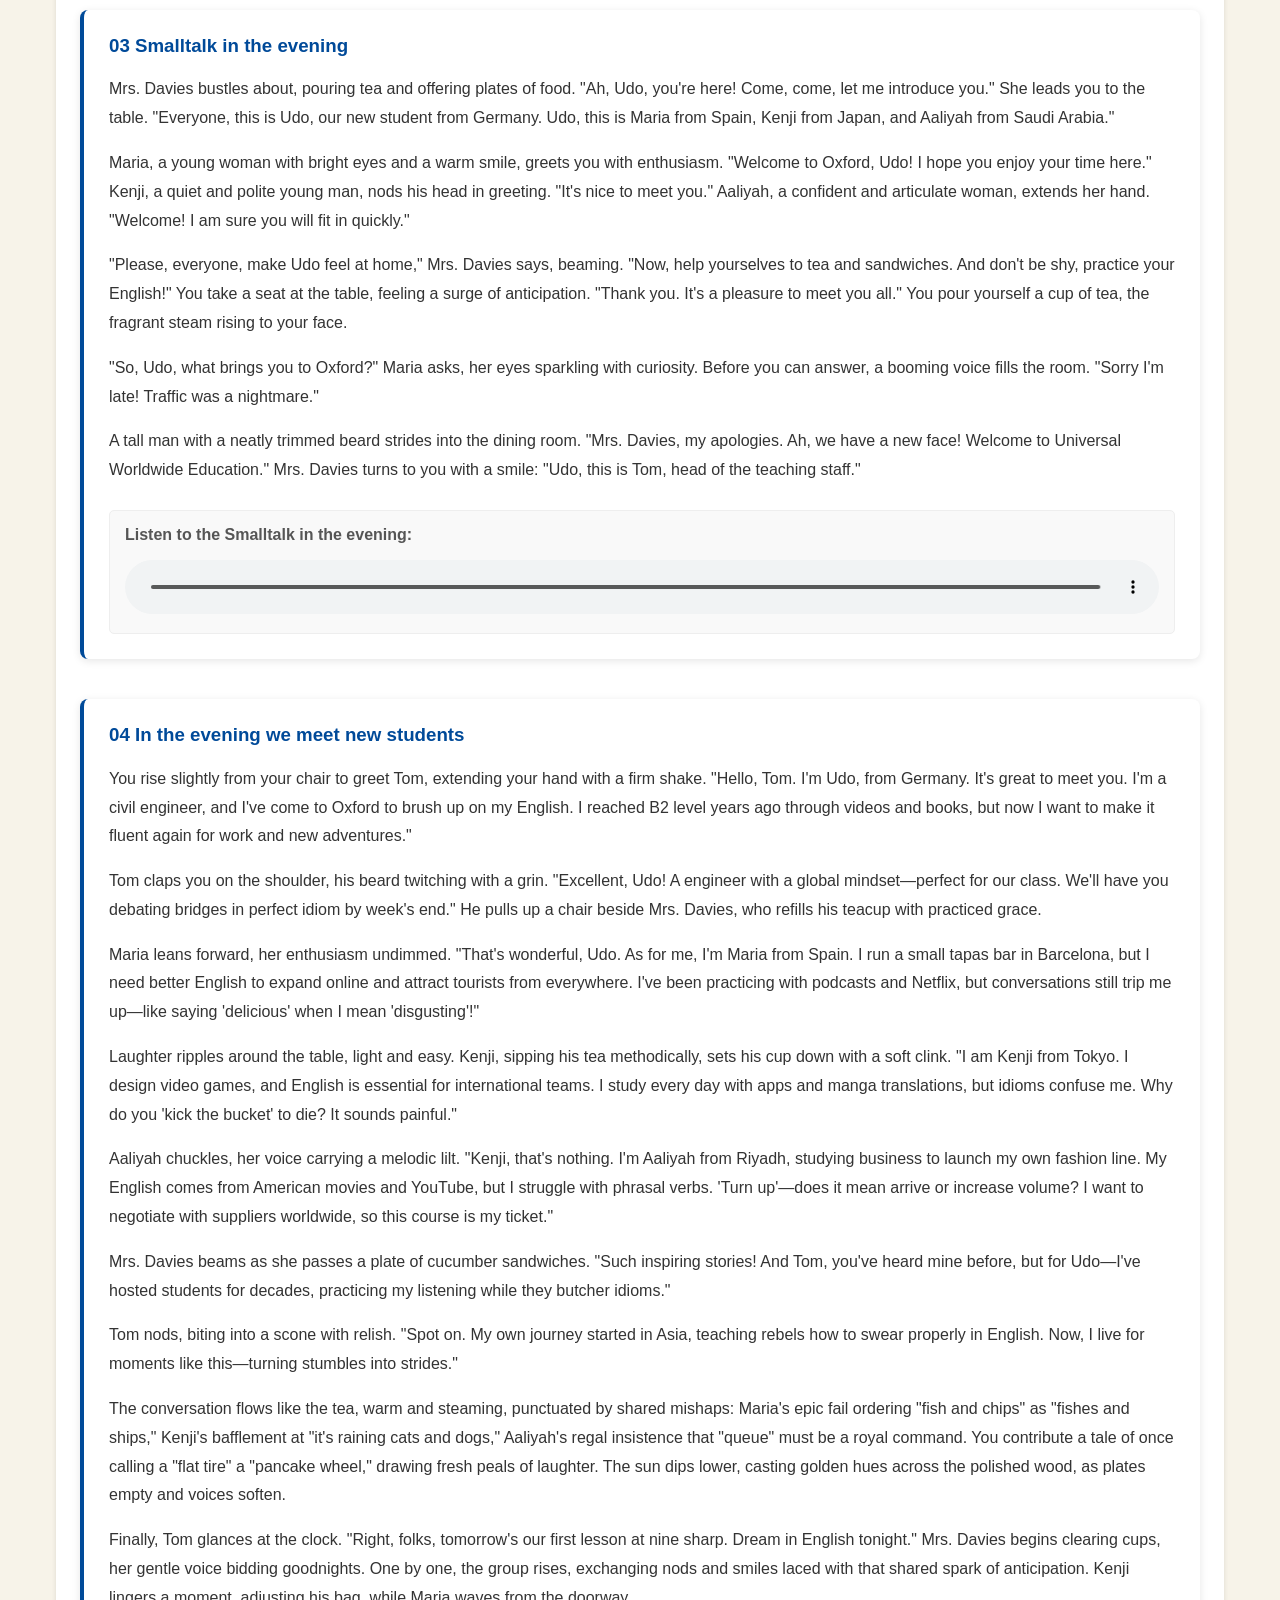
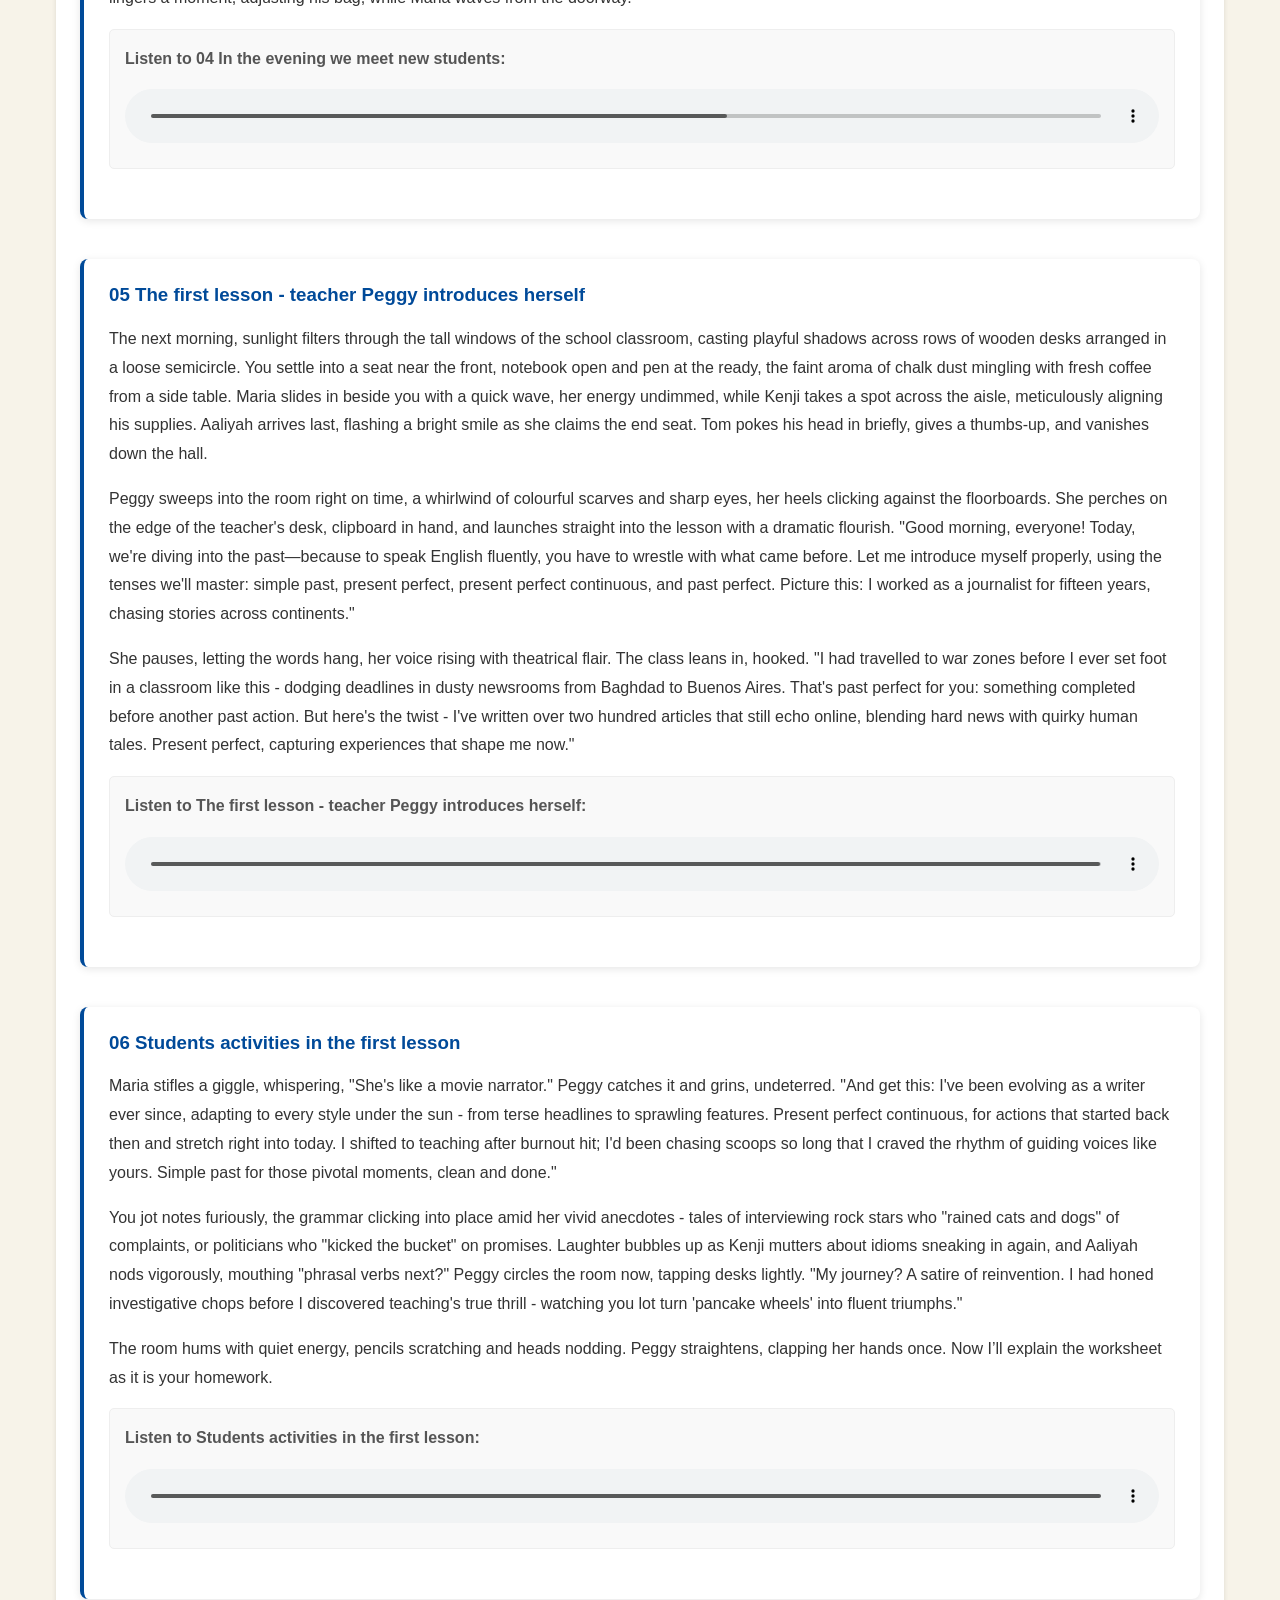
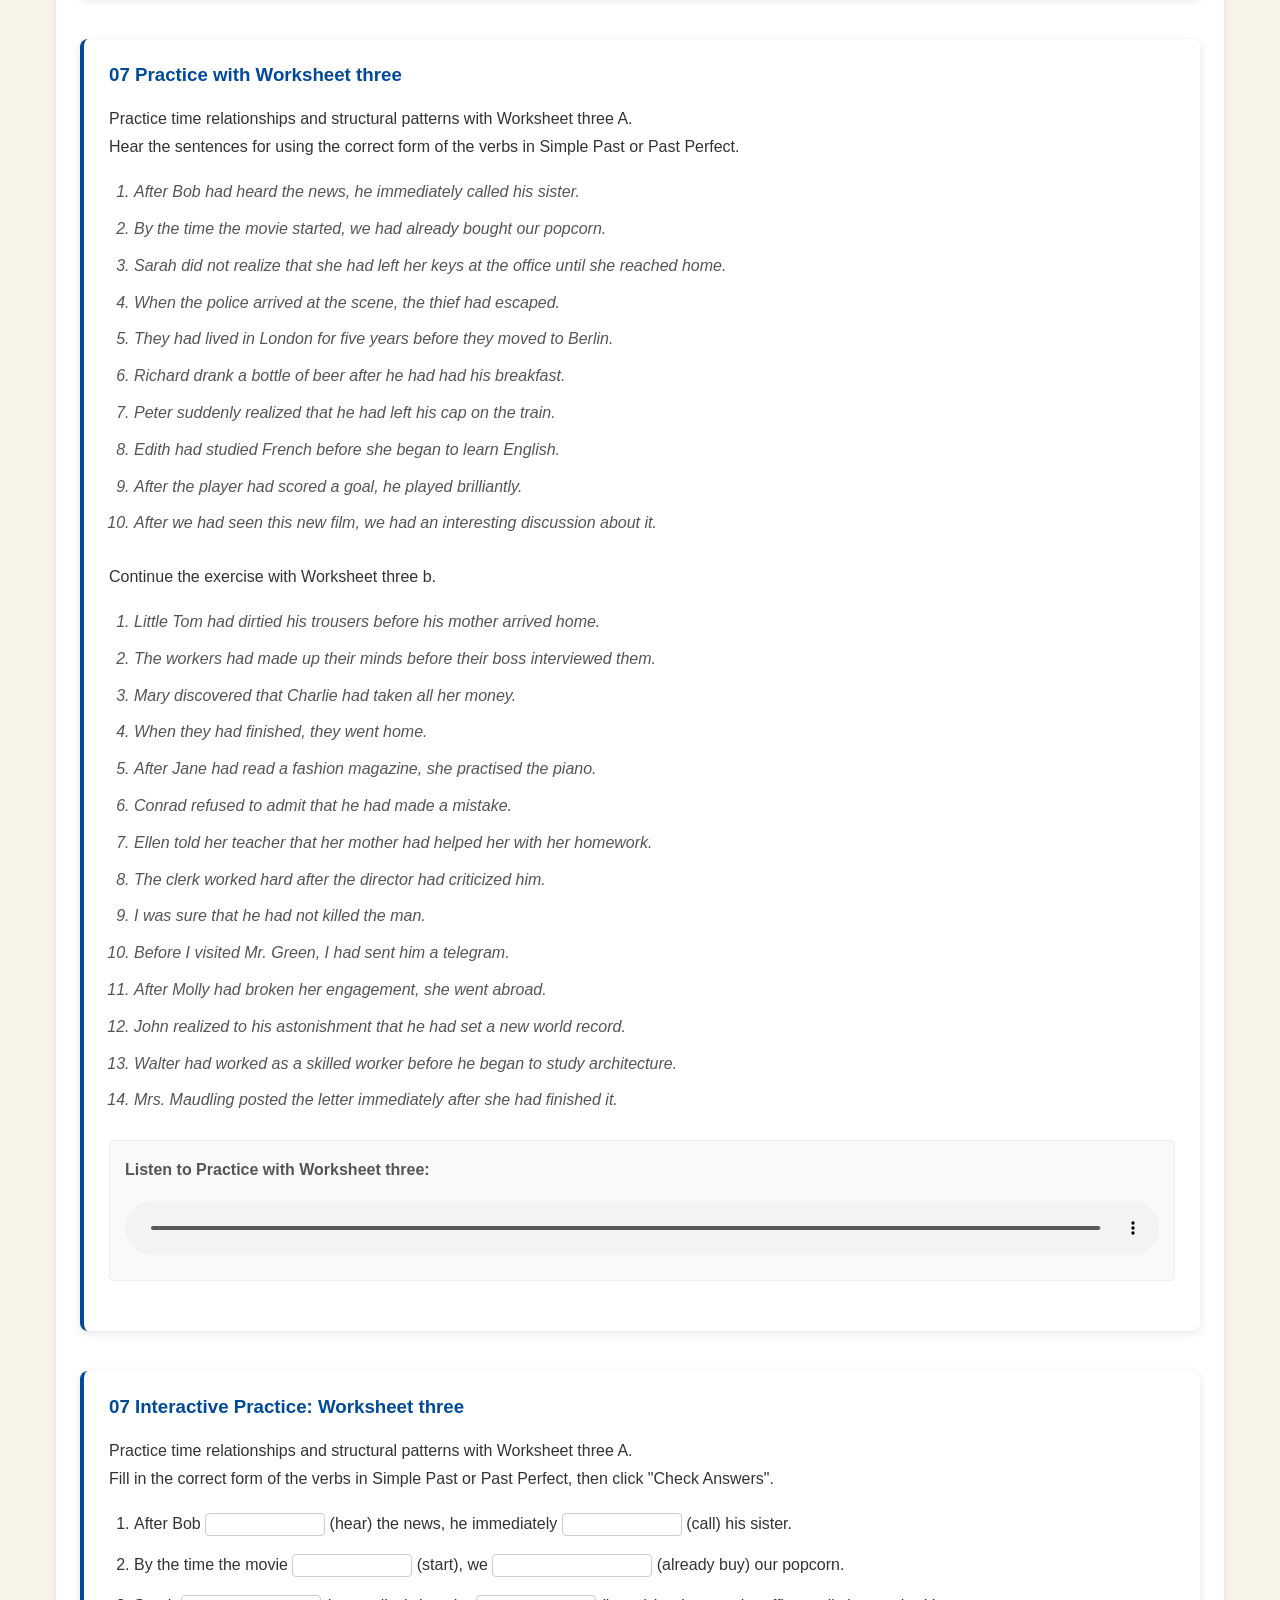
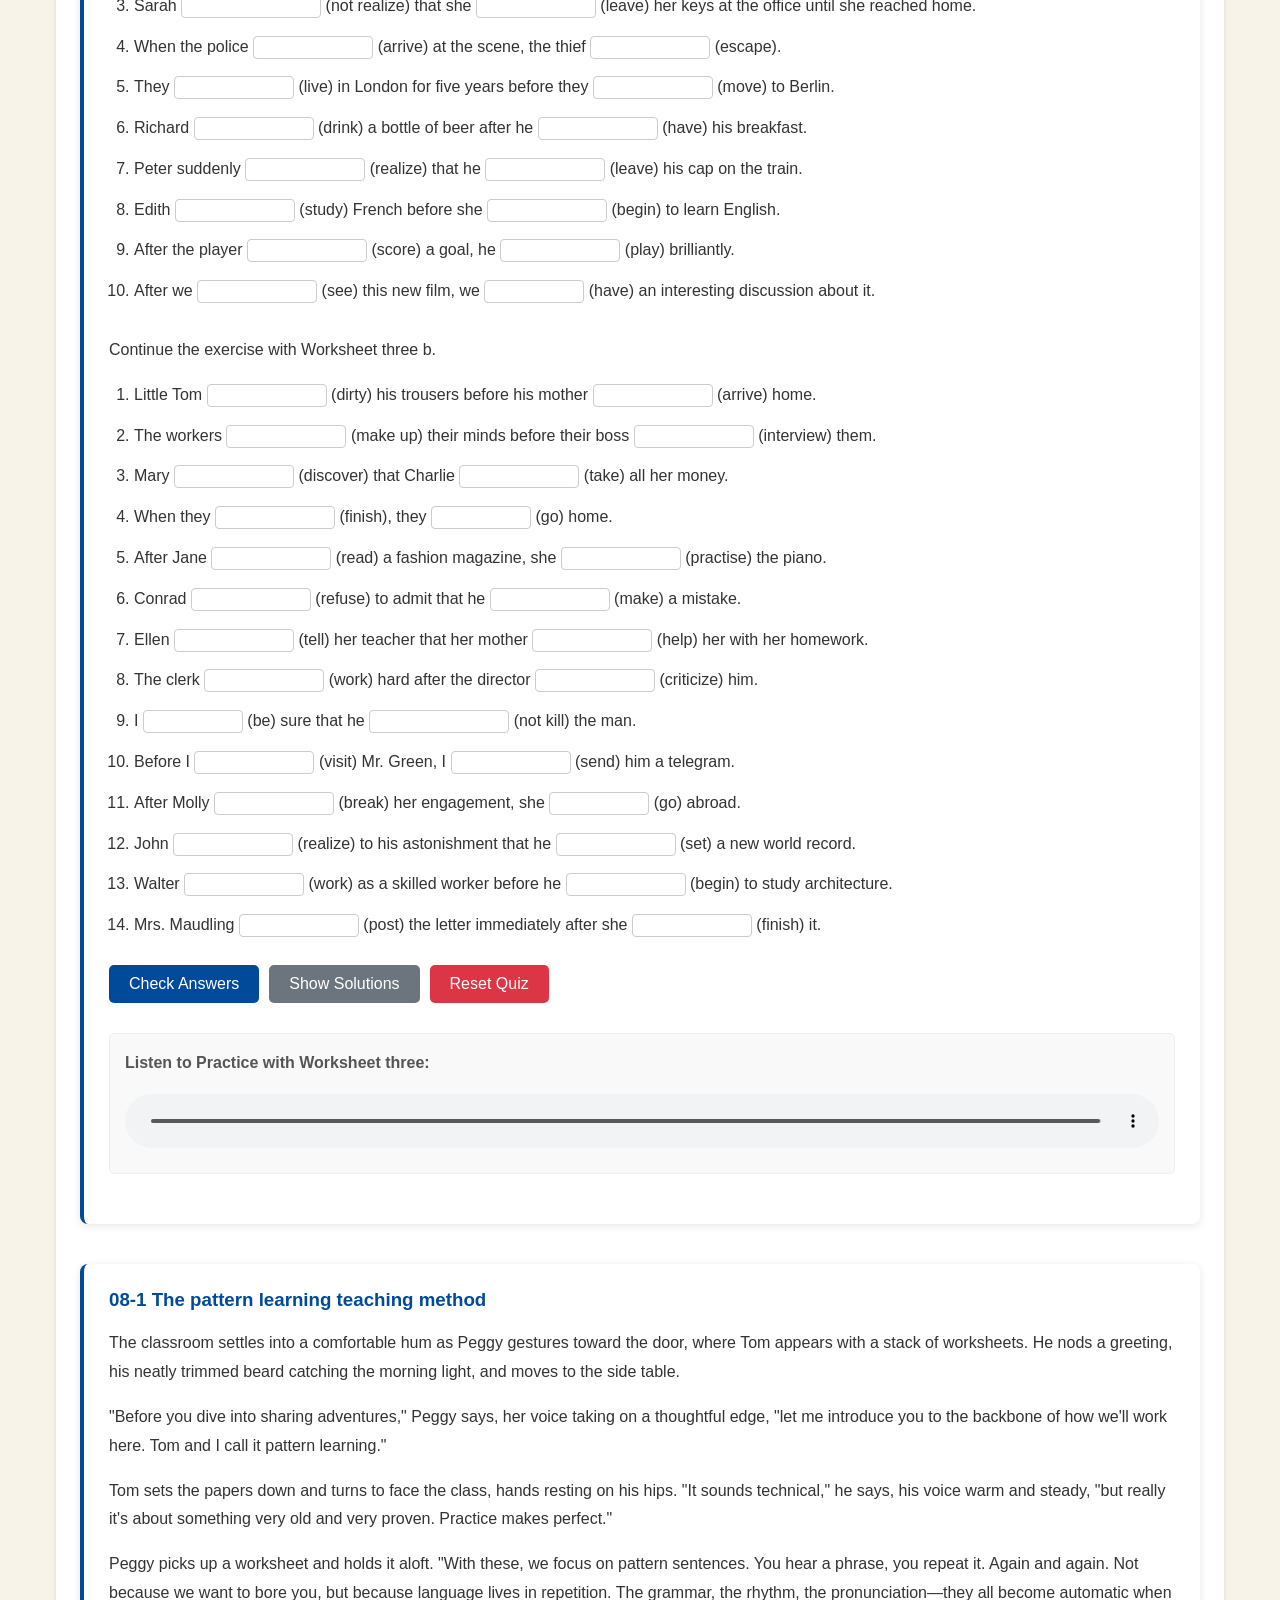
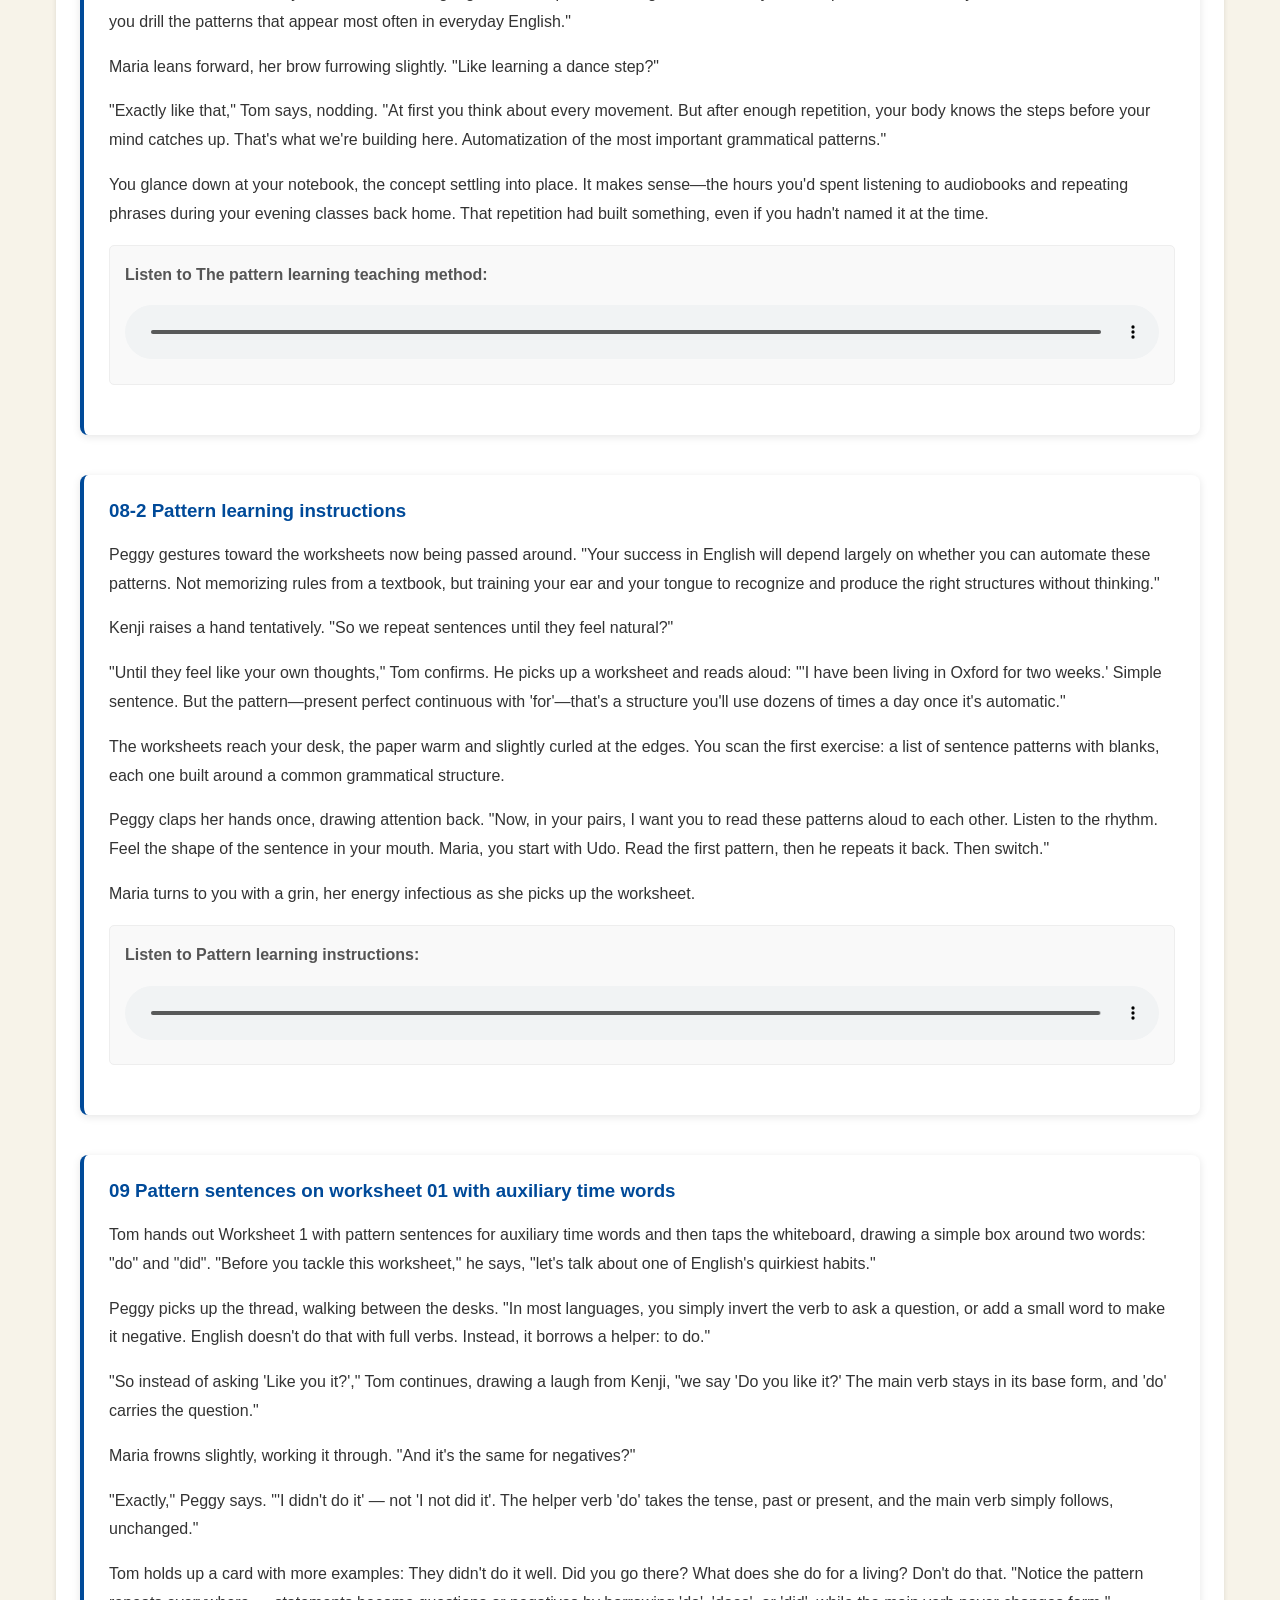
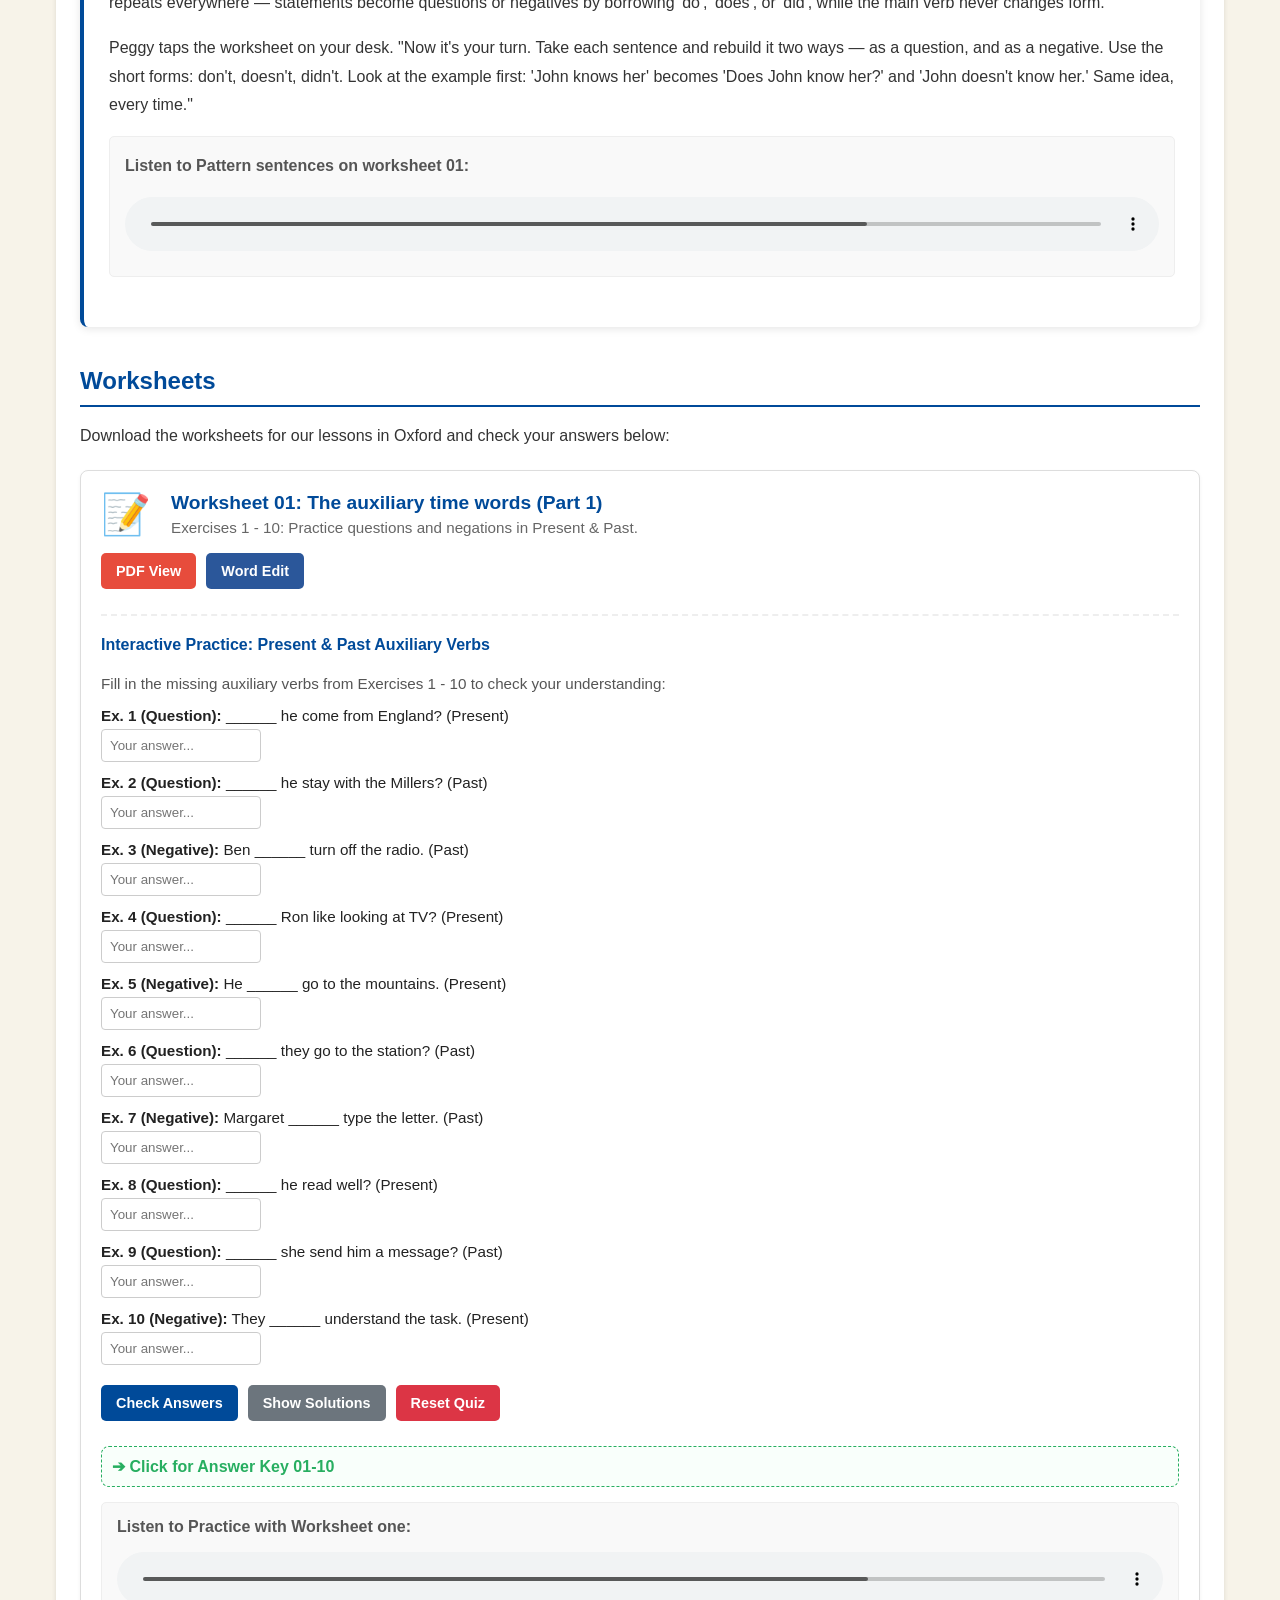
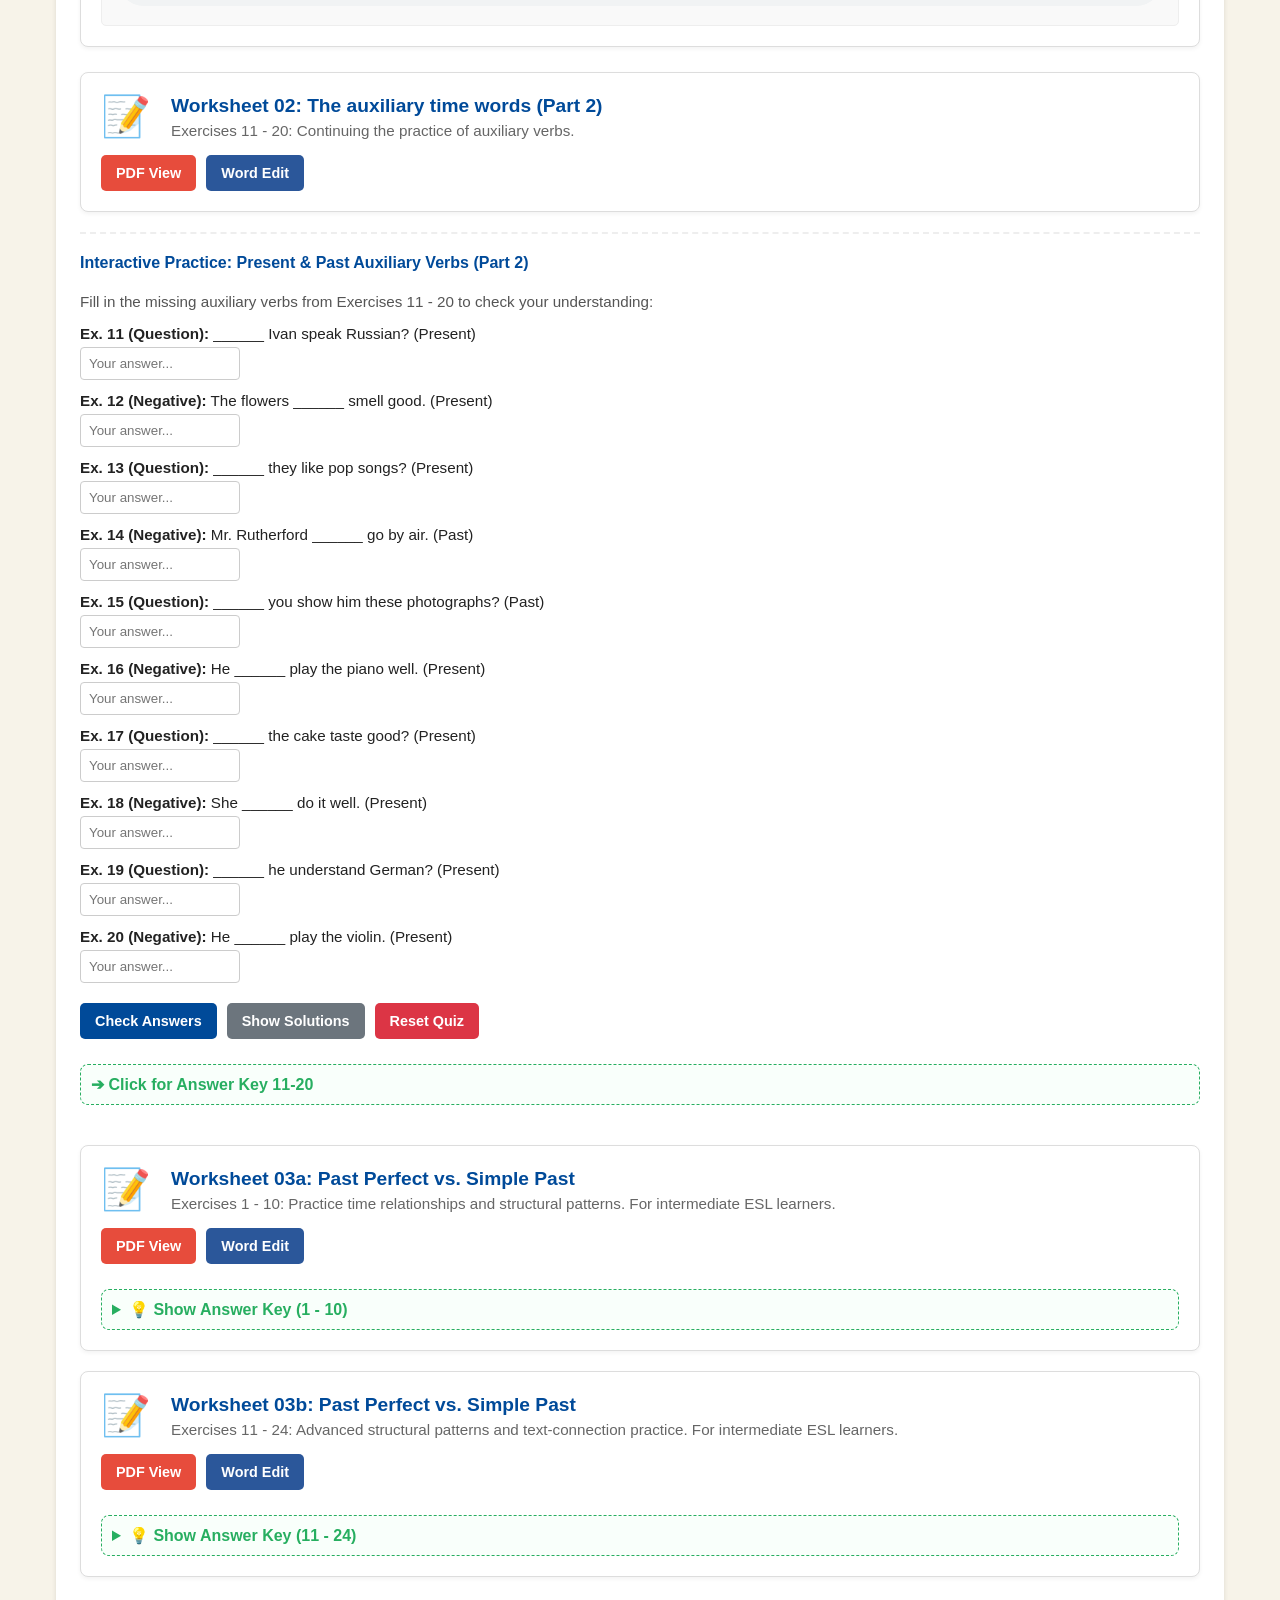
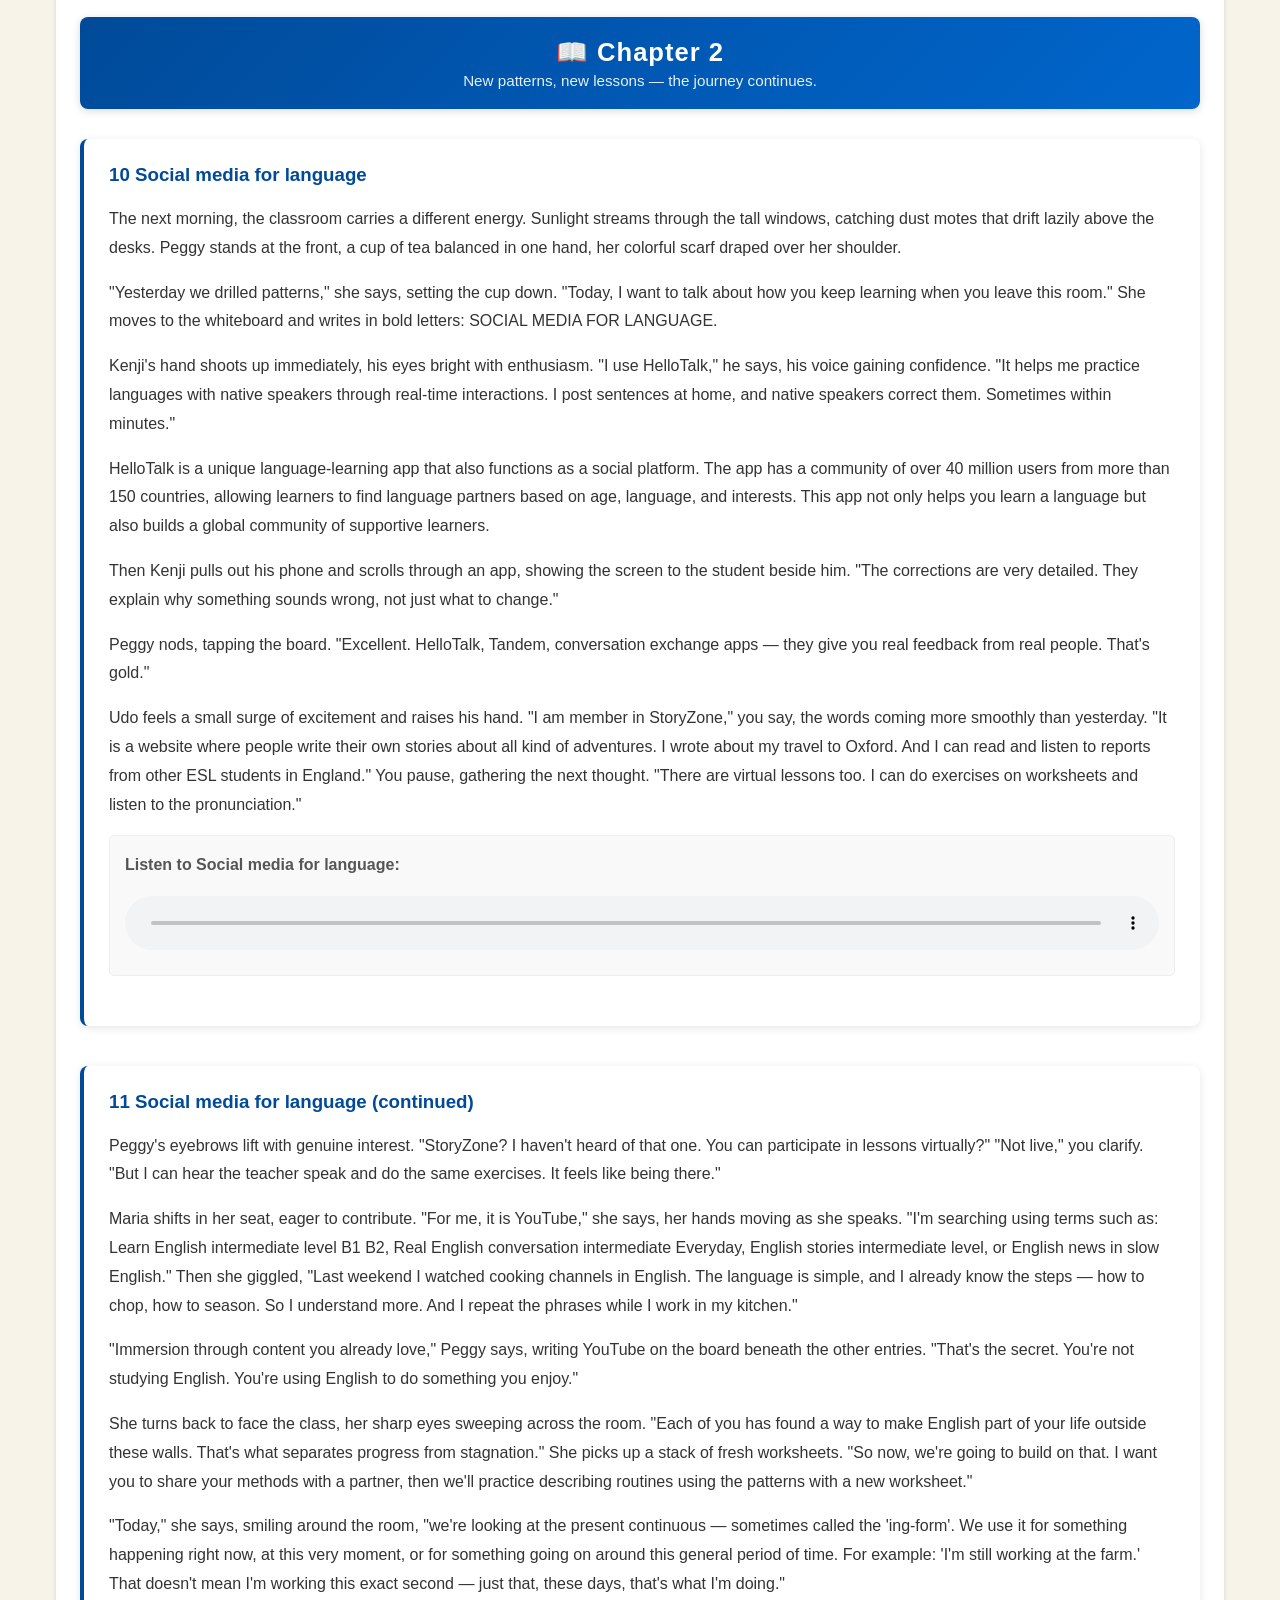
==== commit 6069d5fb: "Neuer Blog-Eintrag 11: Social media for language (continued)" ====
--- a/index.html
+++ b/index.html
@@ -942,6 +942,63 @@
             <p style="margin-top: 0; font-weight: bold; color: #555;">Listen to Social media for language:</p>
             <audio controls style="width: 100%;">
                 <source src="audio11-1.mp3" type="audio/mpeg">
+                Your browser does not support the audio element.
+            </audio>
+        </div>
+        <!-- ENDE DES AUDIO-PLAYERS -->
+
+    </div>
+</article>
+
+<article class="blog-entry" style="border-left: 4px solid #004a99; padding: 25px; background: #ffffff; border-radius: 8px; box-shadow: 0 2px 8px rgba(0,0,0,0.1); margin-bottom: 40px;">
+    <h3 style="color: #004a99; margin-top: 0;">11 Social media for language (continued)</h3>
+
+    <div style="line-height: 1.8; color: #333; margin-bottom: 25px;">
+        <p>
+            Peggy's eyebrows lift with genuine interest. "StoryZone? I haven't heard of that one. You can participate in lessons virtually?" "Not live," you clarify. "But I can hear the teacher speak and do the same exercises. It feels like being there."
+        </p>
+
+        <p>
+            Maria shifts in her seat, eager to contribute. "For me, it is YouTube," she says, her hands moving as she speaks. "I'm searching using terms such as: Learn English intermediate level B1 B2, Real English conversation intermediate Everyday, English stories intermediate level, or English news in slow English." Then she giggled, "Last weekend I watched cooking channels in English. The language is simple, and I already know the steps — how to chop, how to season. So I understand more. And I repeat the phrases while I work in my kitchen."
+        </p>
+
+        <p>
+            "Immersion through content you already love," Peggy says, writing YouTube on the board beneath the other entries. "That's the secret. You're not studying English. You're using English to do something you enjoy."
+        </p>
+
+        <p>
+            She turns back to face the class, her sharp eyes sweeping across the room. "Each of you has found a way to make English part of your life outside these walls. That's what separates progress from stagnation." She picks up a stack of fresh worksheets. "So now, we're going to build on that. I want you to share your methods with a partner, then we'll practice describing routines using the patterns with a new worksheet."
+        </p>
+
+        <p>
+            "Today," she says, smiling around the room, "we're looking at the present continuous — sometimes called the 'ing-form'. We use it for something happening right now, at this very moment, or for something going on around this general period of time. For example: 'I'm still working at the farm.' That doesn't mean I'm working this exact second — just that, these days, that's what I'm doing."
+        </p>
+
+        <p>
+            She pauses, tapping her marker against her palm. "Now, here's something worth remembering. A small group of verbs almost never take this form — mostly verbs about our senses and our thoughts: <em>to see, to hear, to notice, to smell, to recognize, to think that, to feel that, to understand, to forget, to know</em>, and a few others."
+        </p>
+
+        <p>
+            "And instead of the -ing form, we usually use 'can' with these verbs. So we don't say 'I am seeing him' — we say 'I can see him.' Same with 'I can hear him.'"
+        </p>
+
+        <p>
+            Peggy nods and picks up a worksheet. "For this exercise, your job is to put the verb into the present continuous wherever it's possible — but remember, verbs of perception usually don't take that form."
+        </p>
+
+        <p>
+            She reads the example aloud: "'I can see an aeroplane in the sky, it (to fly) at 3,000 feet' becomes 'I can see an aeroplane in the sky, it is flying at 3,000 feet.' And here's another: 'Can you smell anything?' — 'Yes, I can smell gas.'"
+        </p>
+
+        <p>
+            "Give it a try," she says, glancing around the room, "and don't worry about the odd mistake — that's exactly how the pattern becomes automatic."
+        </p>
+
+        <!-- START DES AUDIO-PLAYERS IM VORHANDENEN STIL -->
+        <div style="background: #f9f9f9; padding: 15px; border-radius: 5px; border: 1px solid #eee;">
+            <p style="margin-top: 0; font-weight: bold; color: #555;">Listen to Social media for language (continued):</p>
+            <audio controls style="width: 100%;">
+                <source src="audio11-2.mp3" type="audio/mpeg">
                 Your browser does not support the audio element.
             </audio>
         </div>
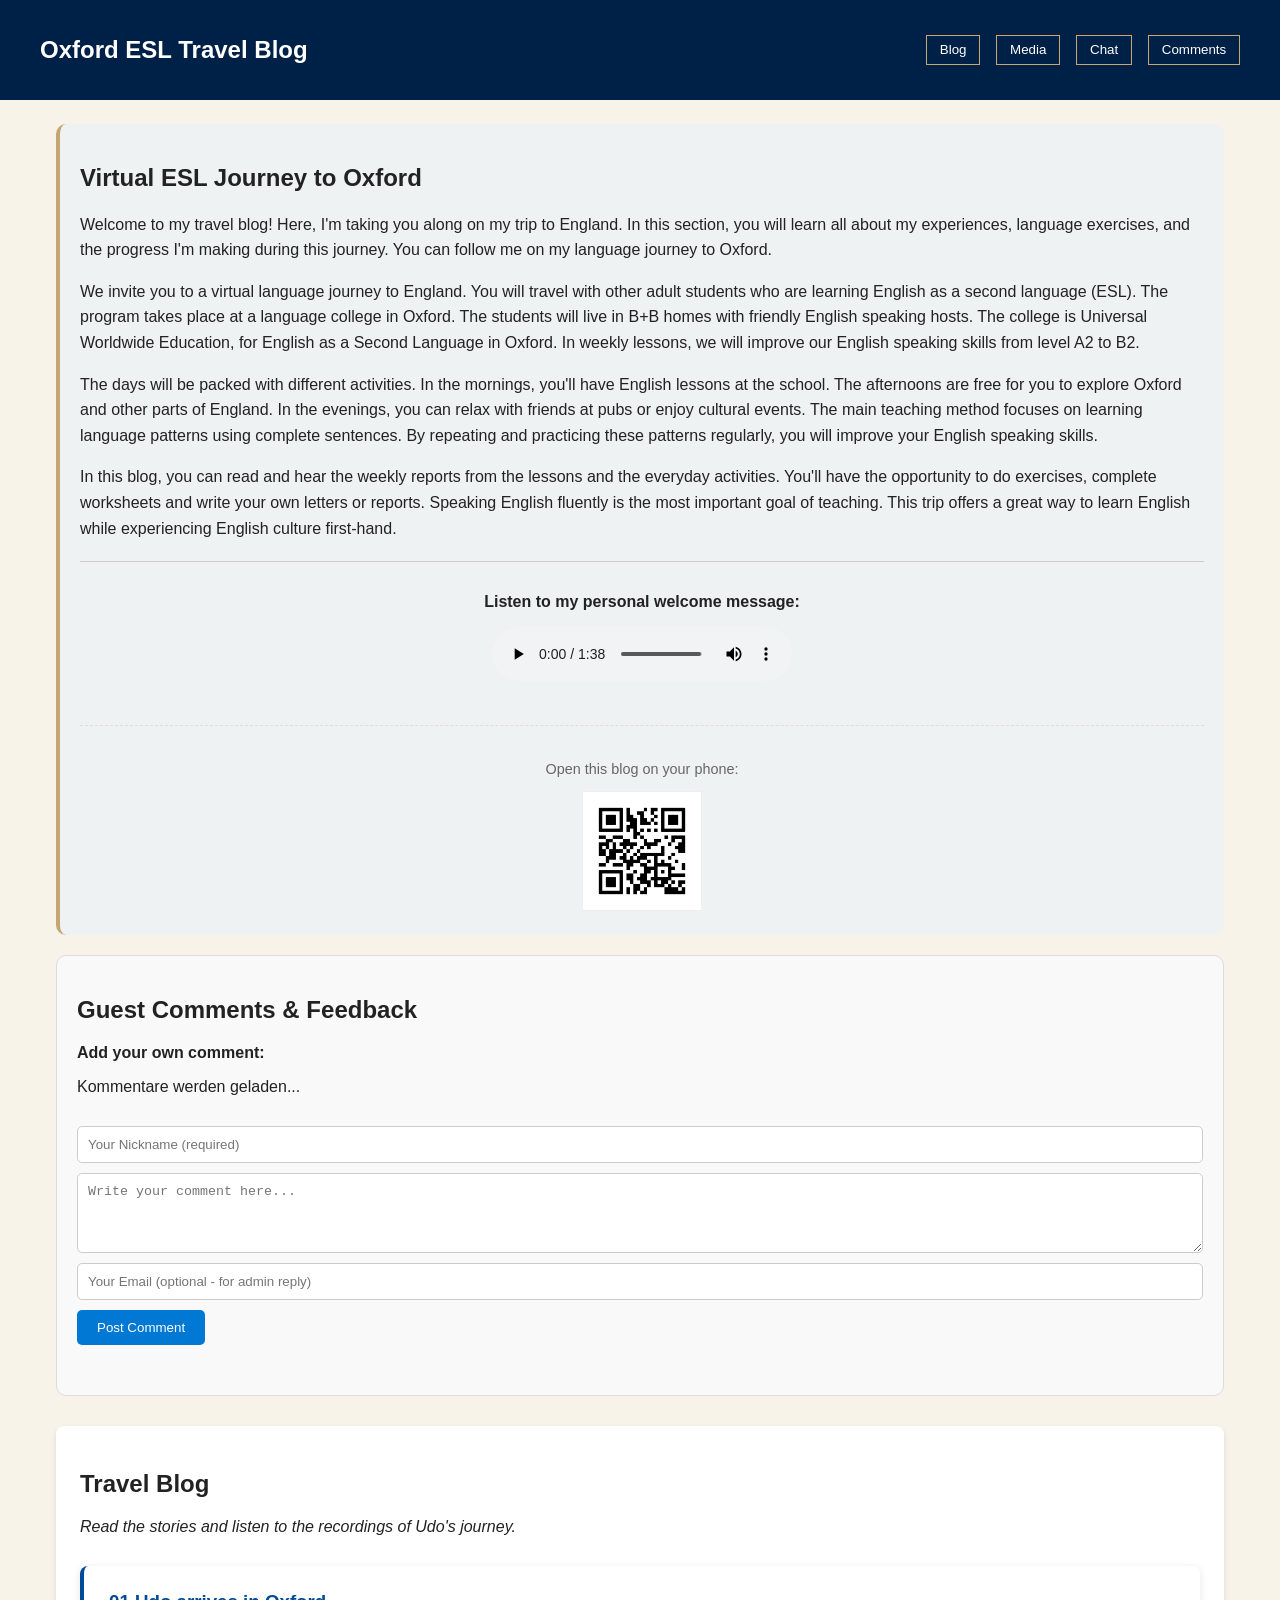
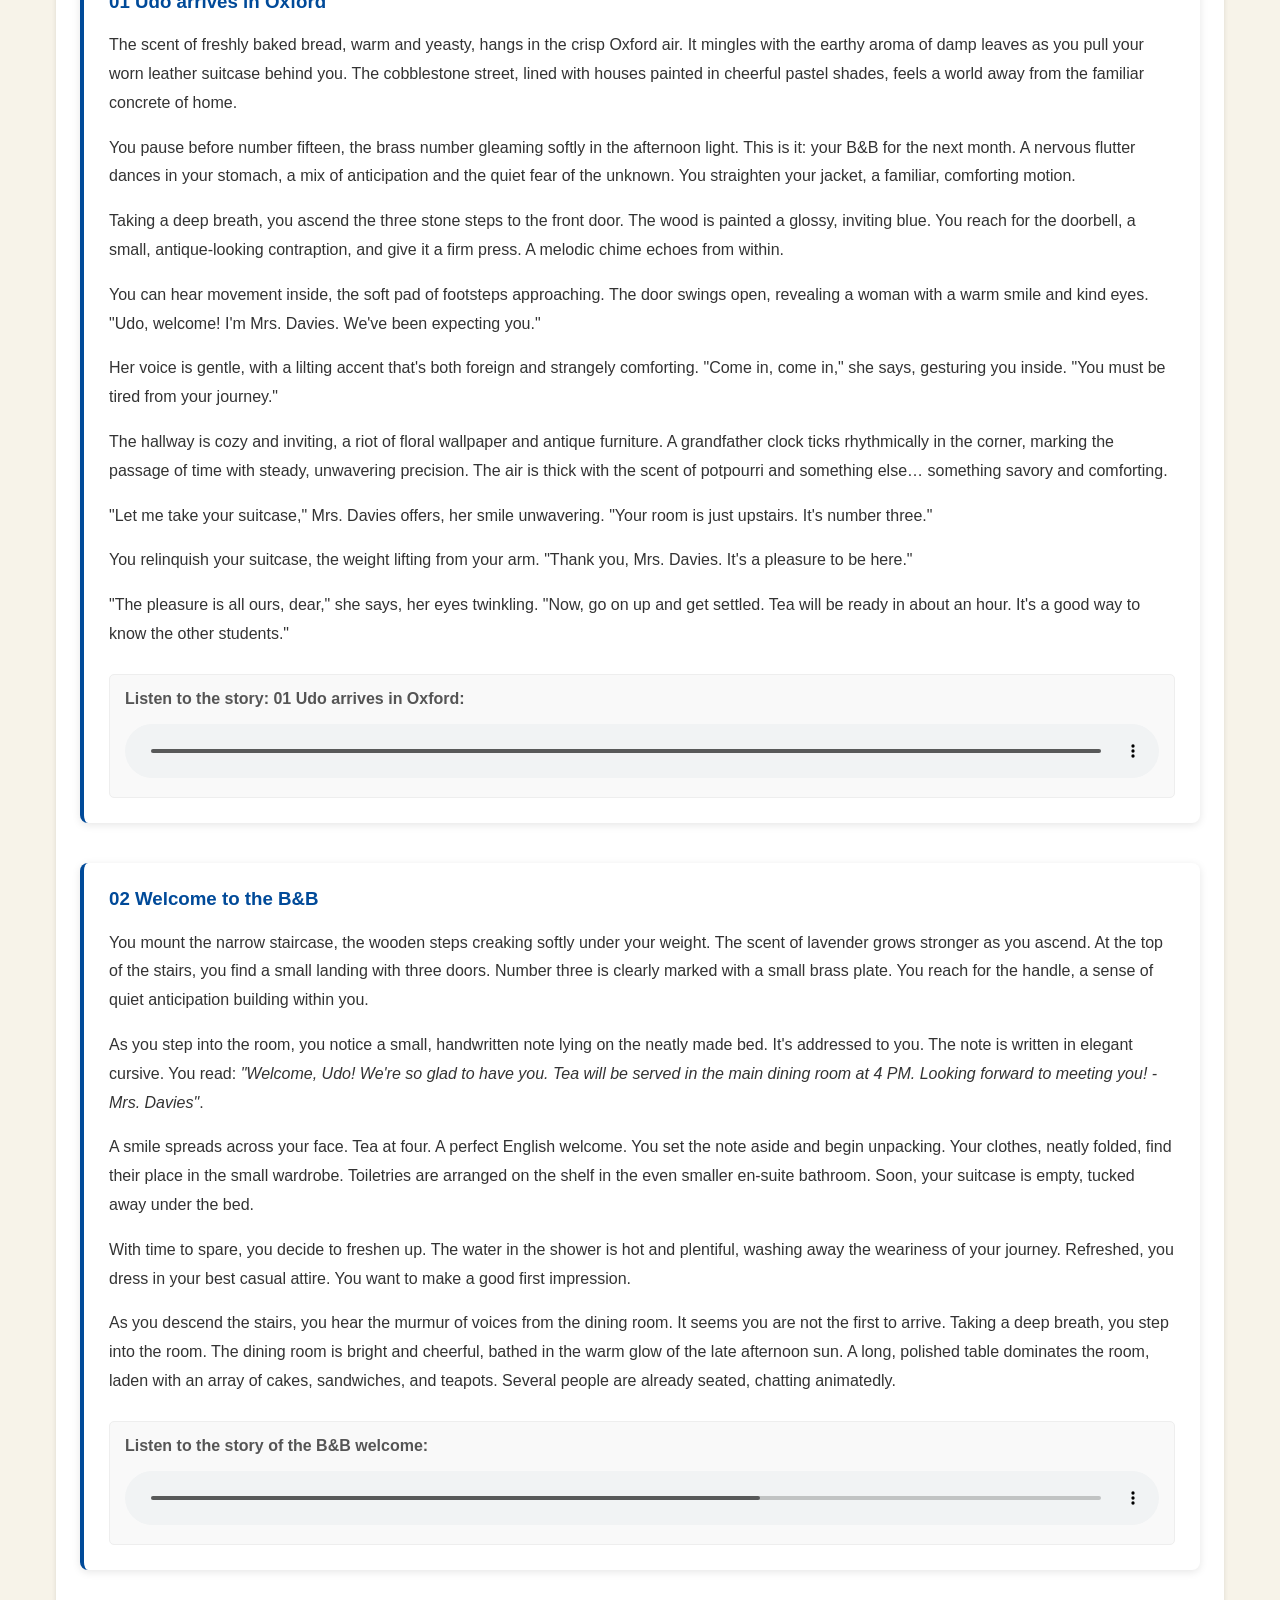
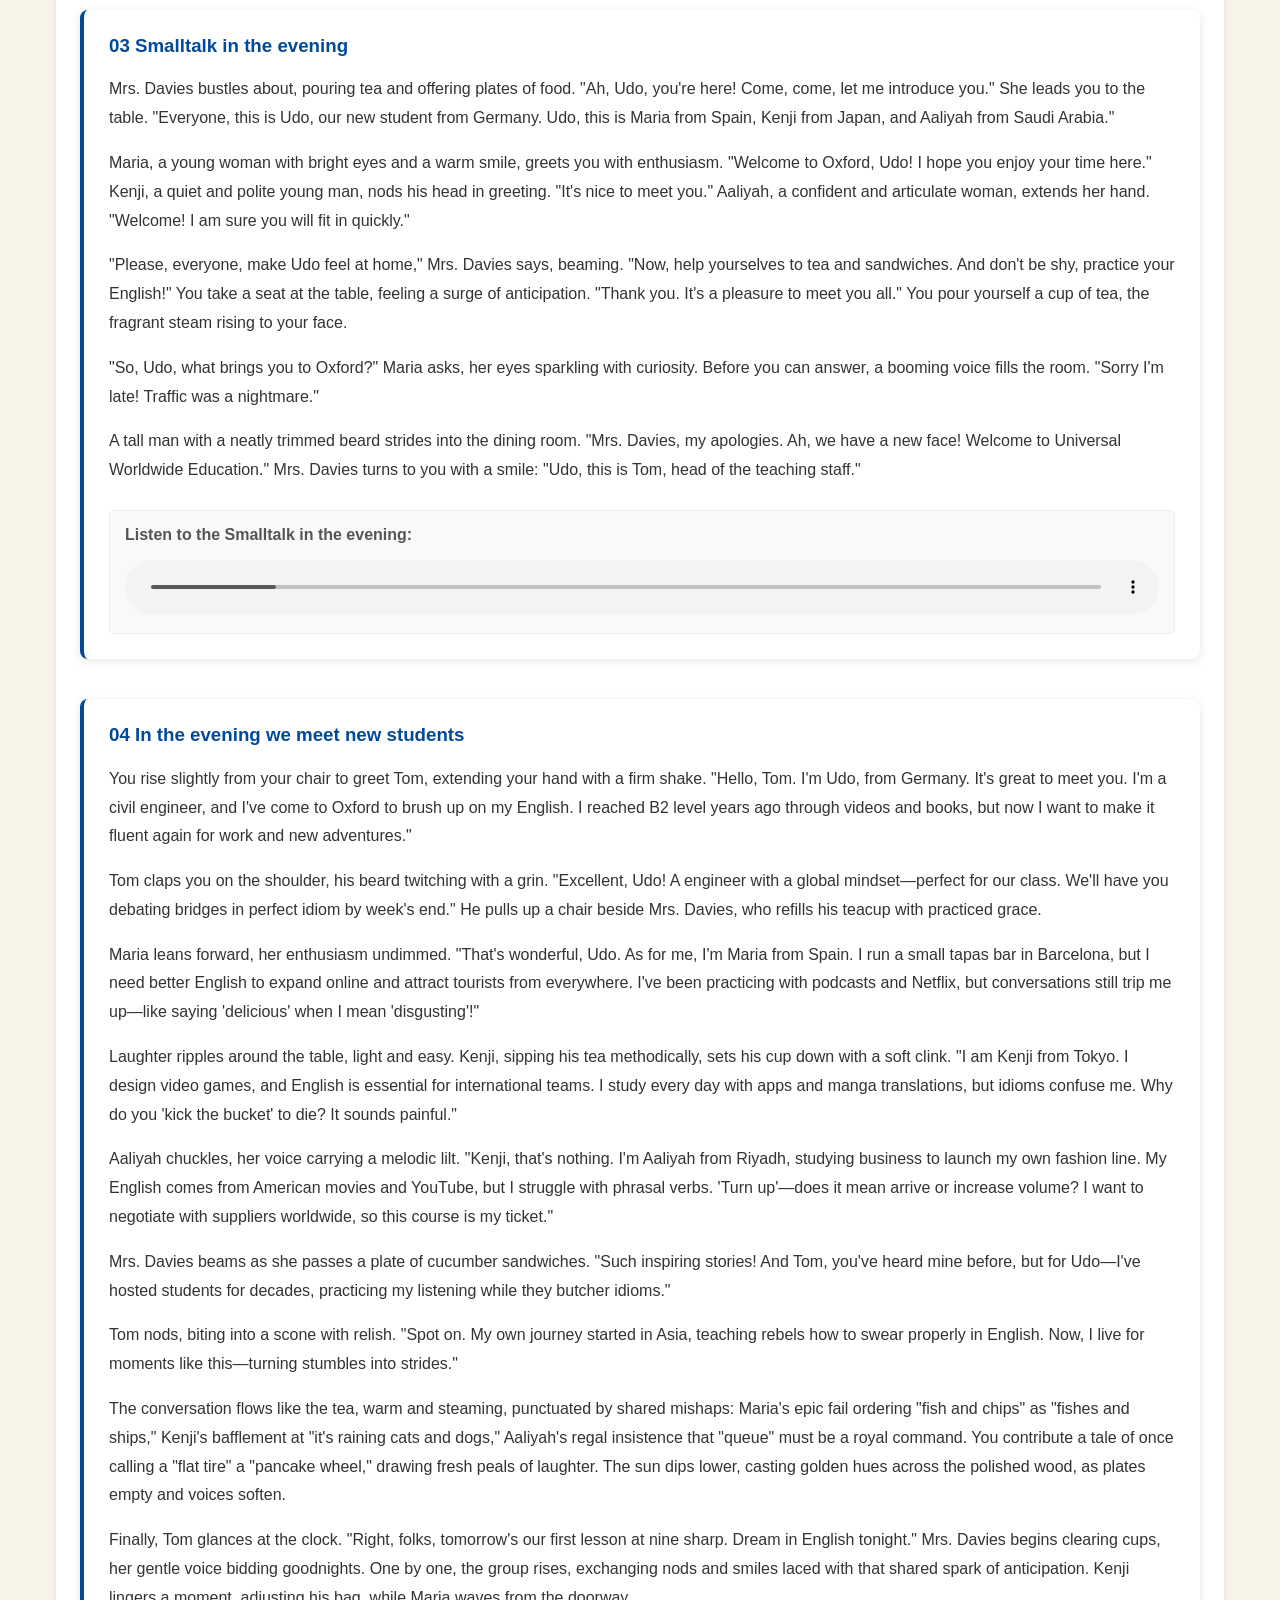
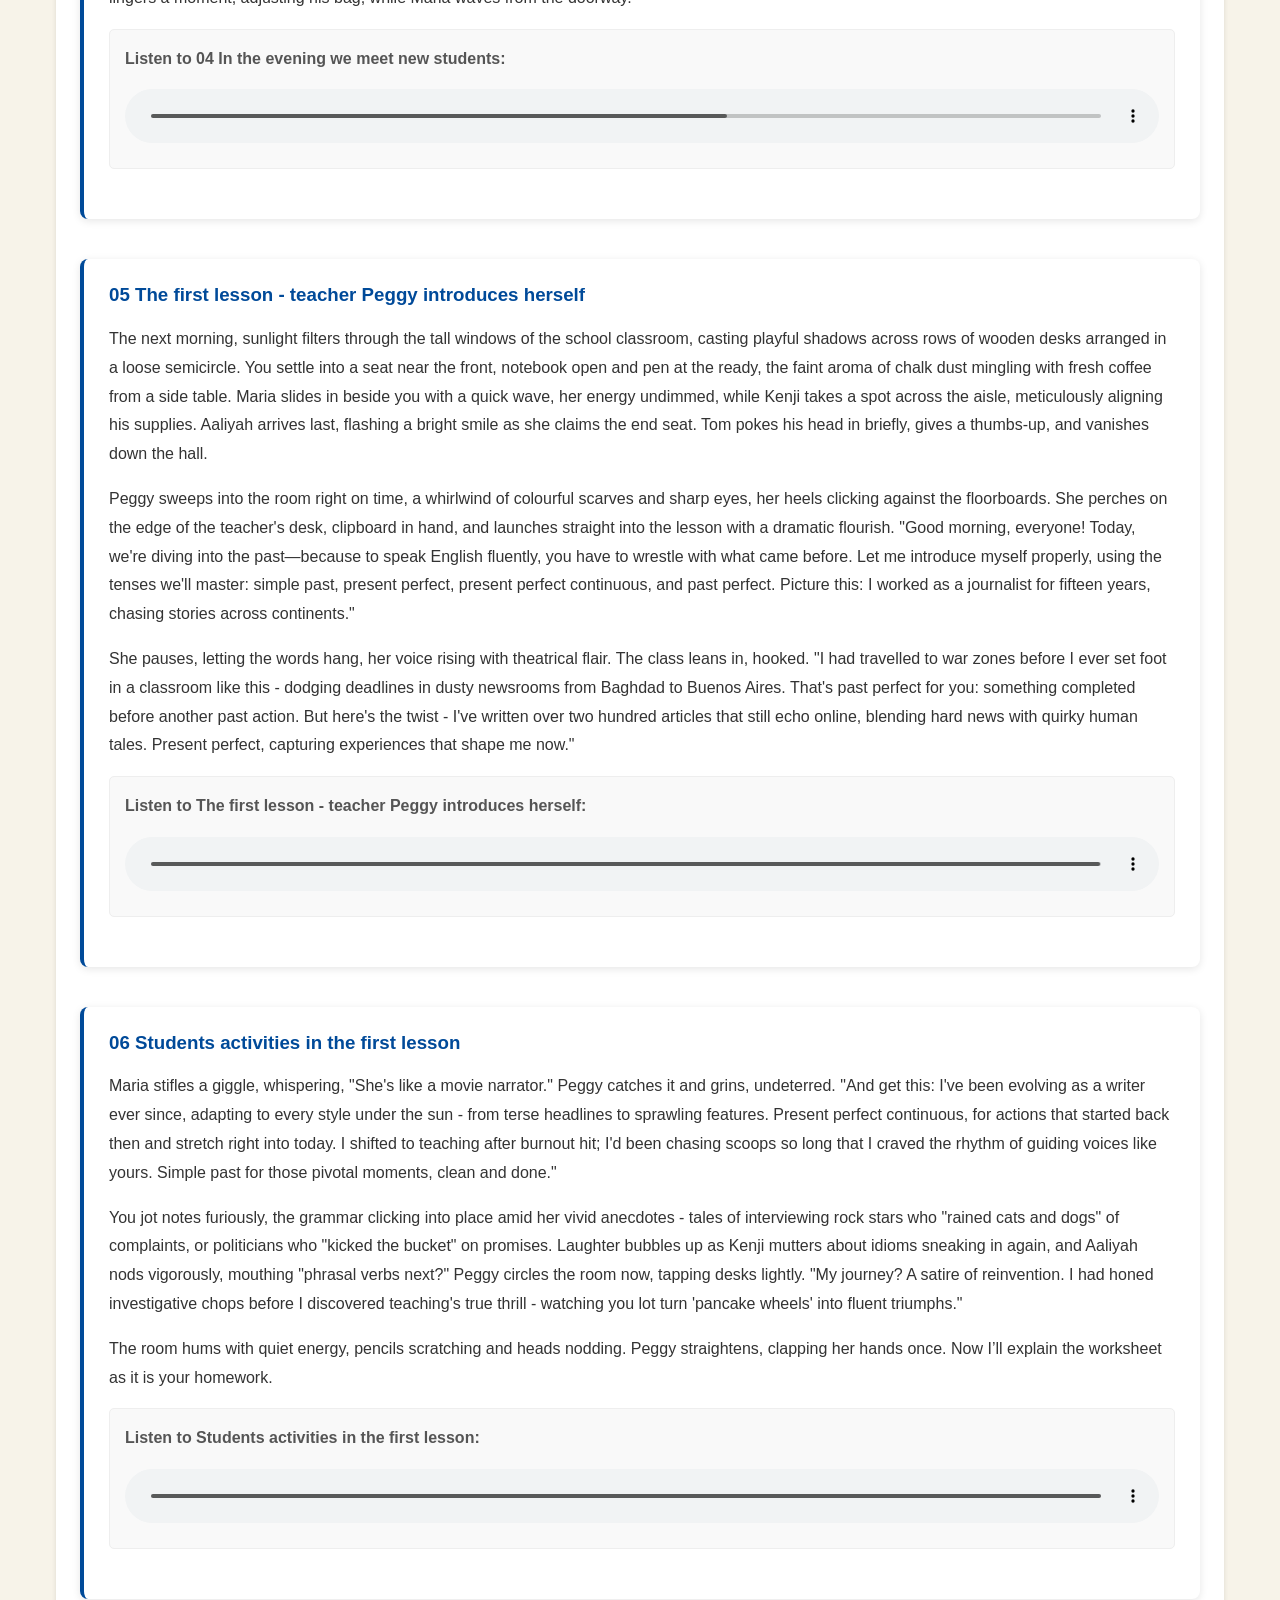
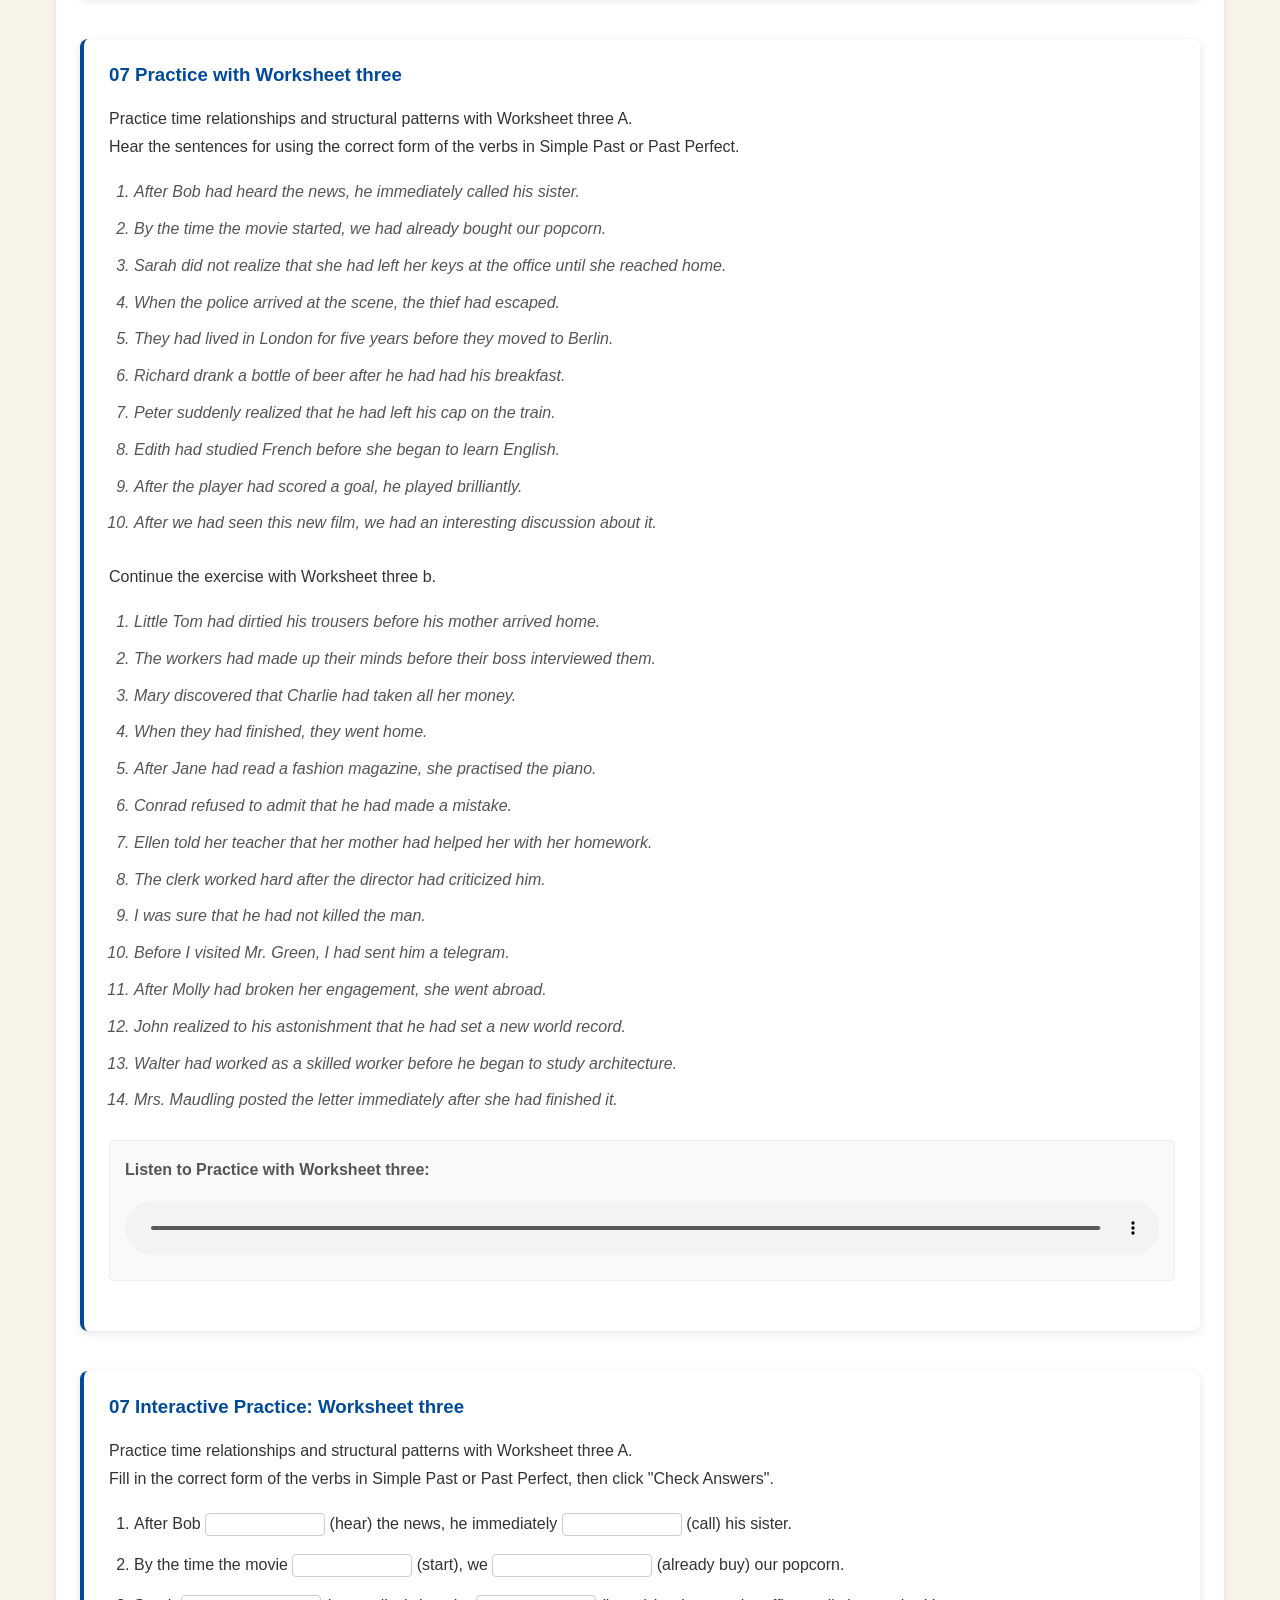
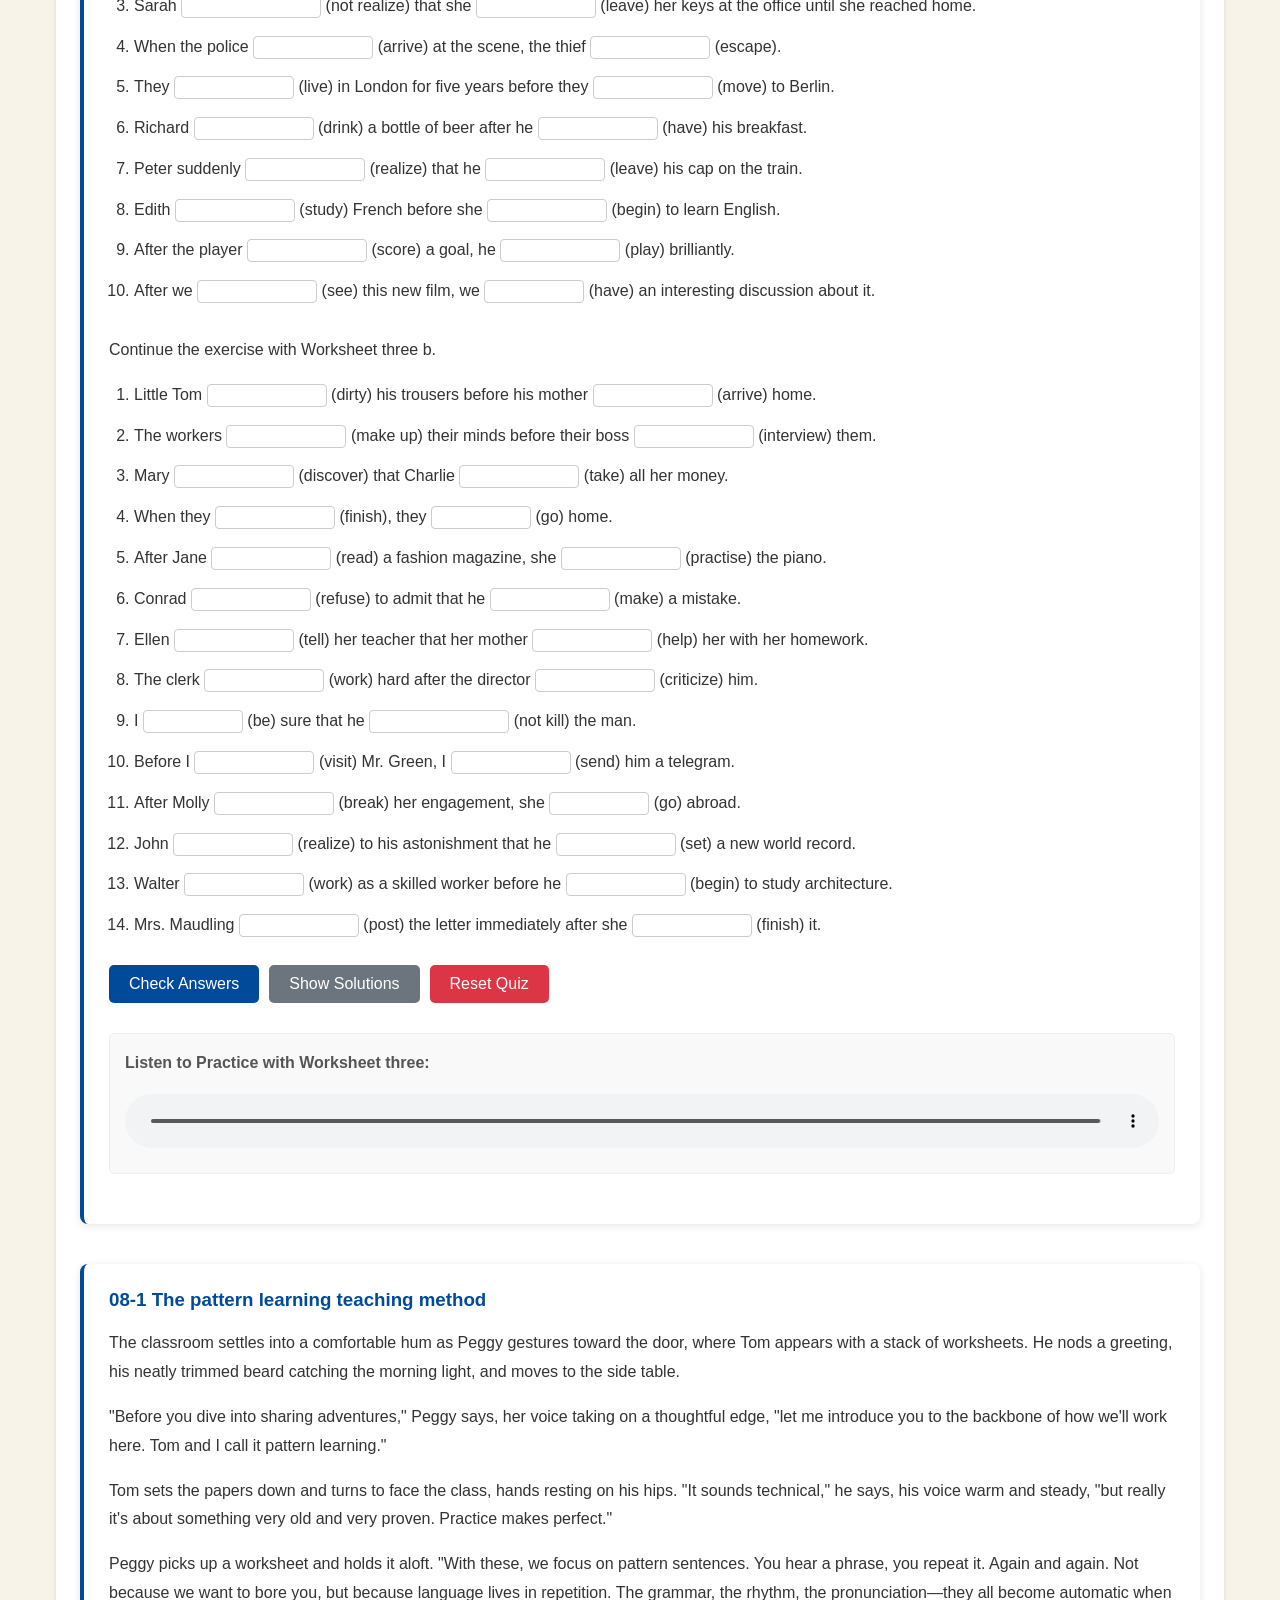
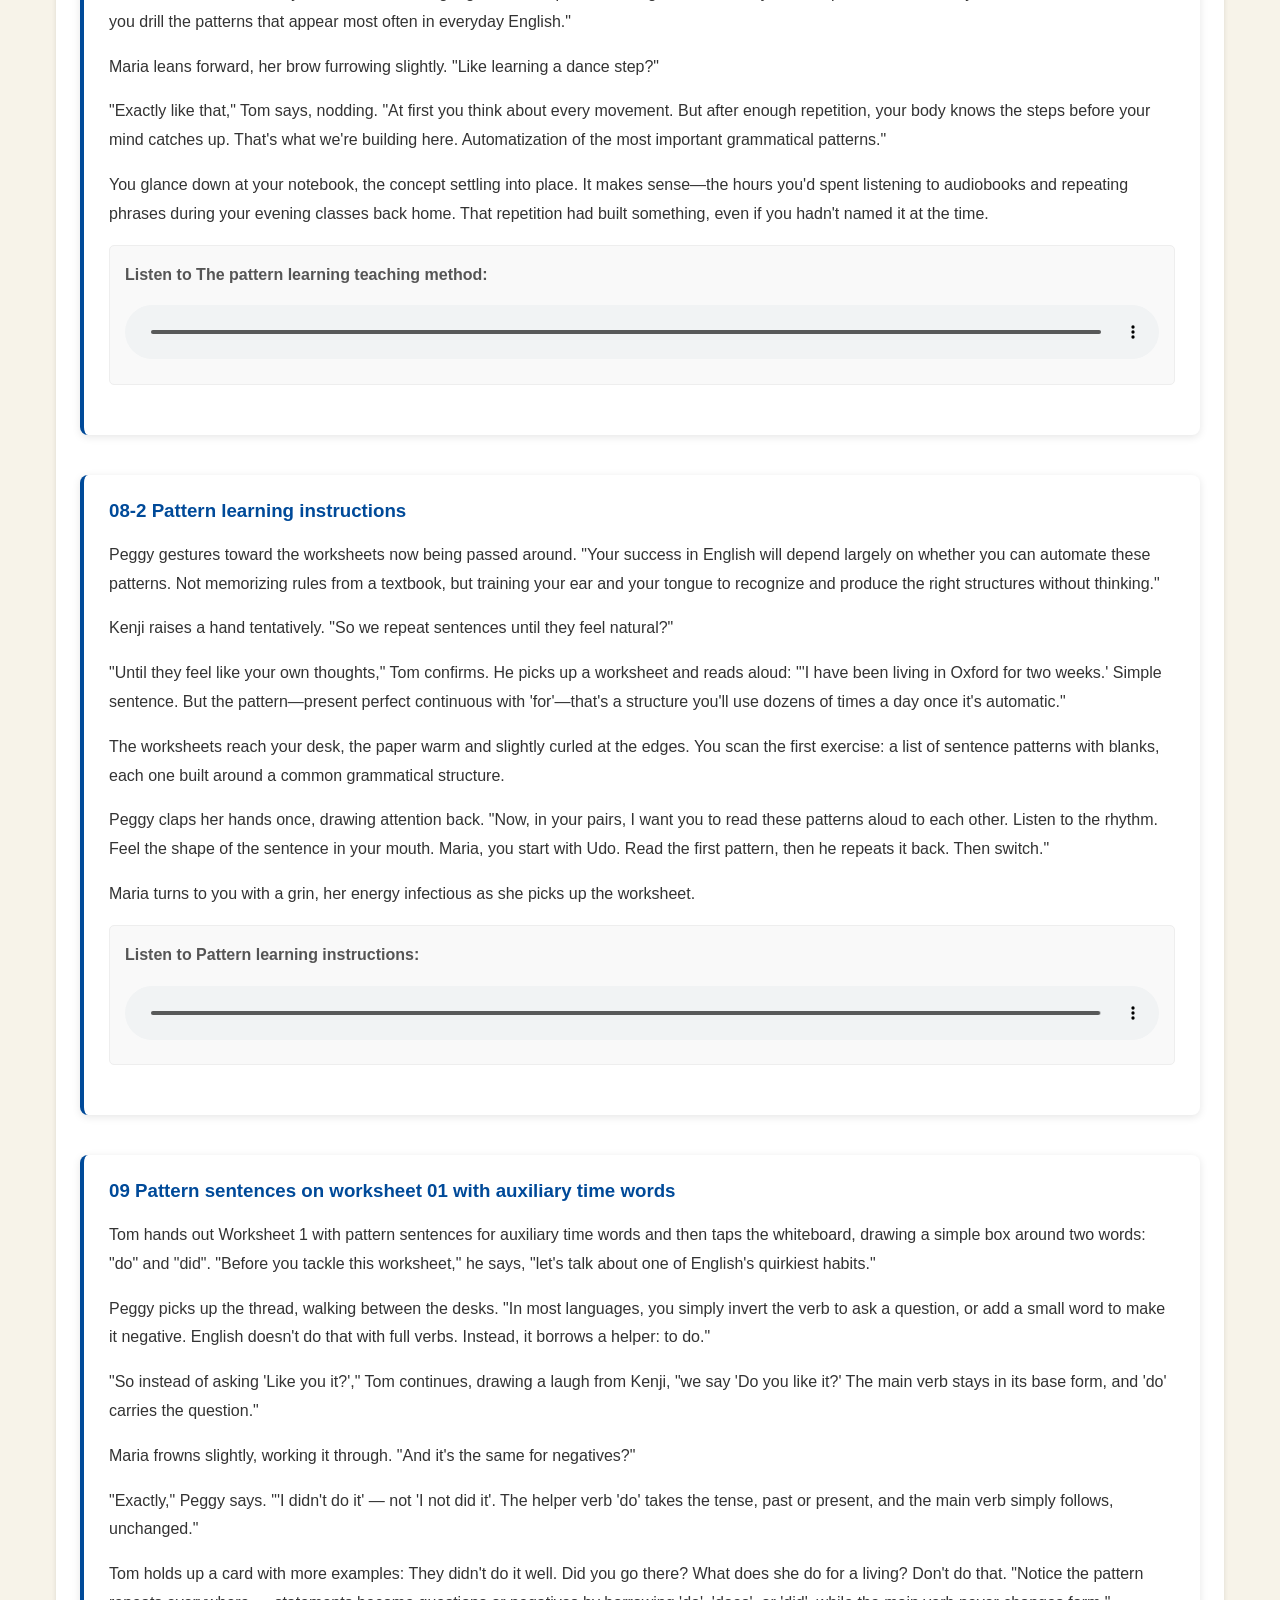
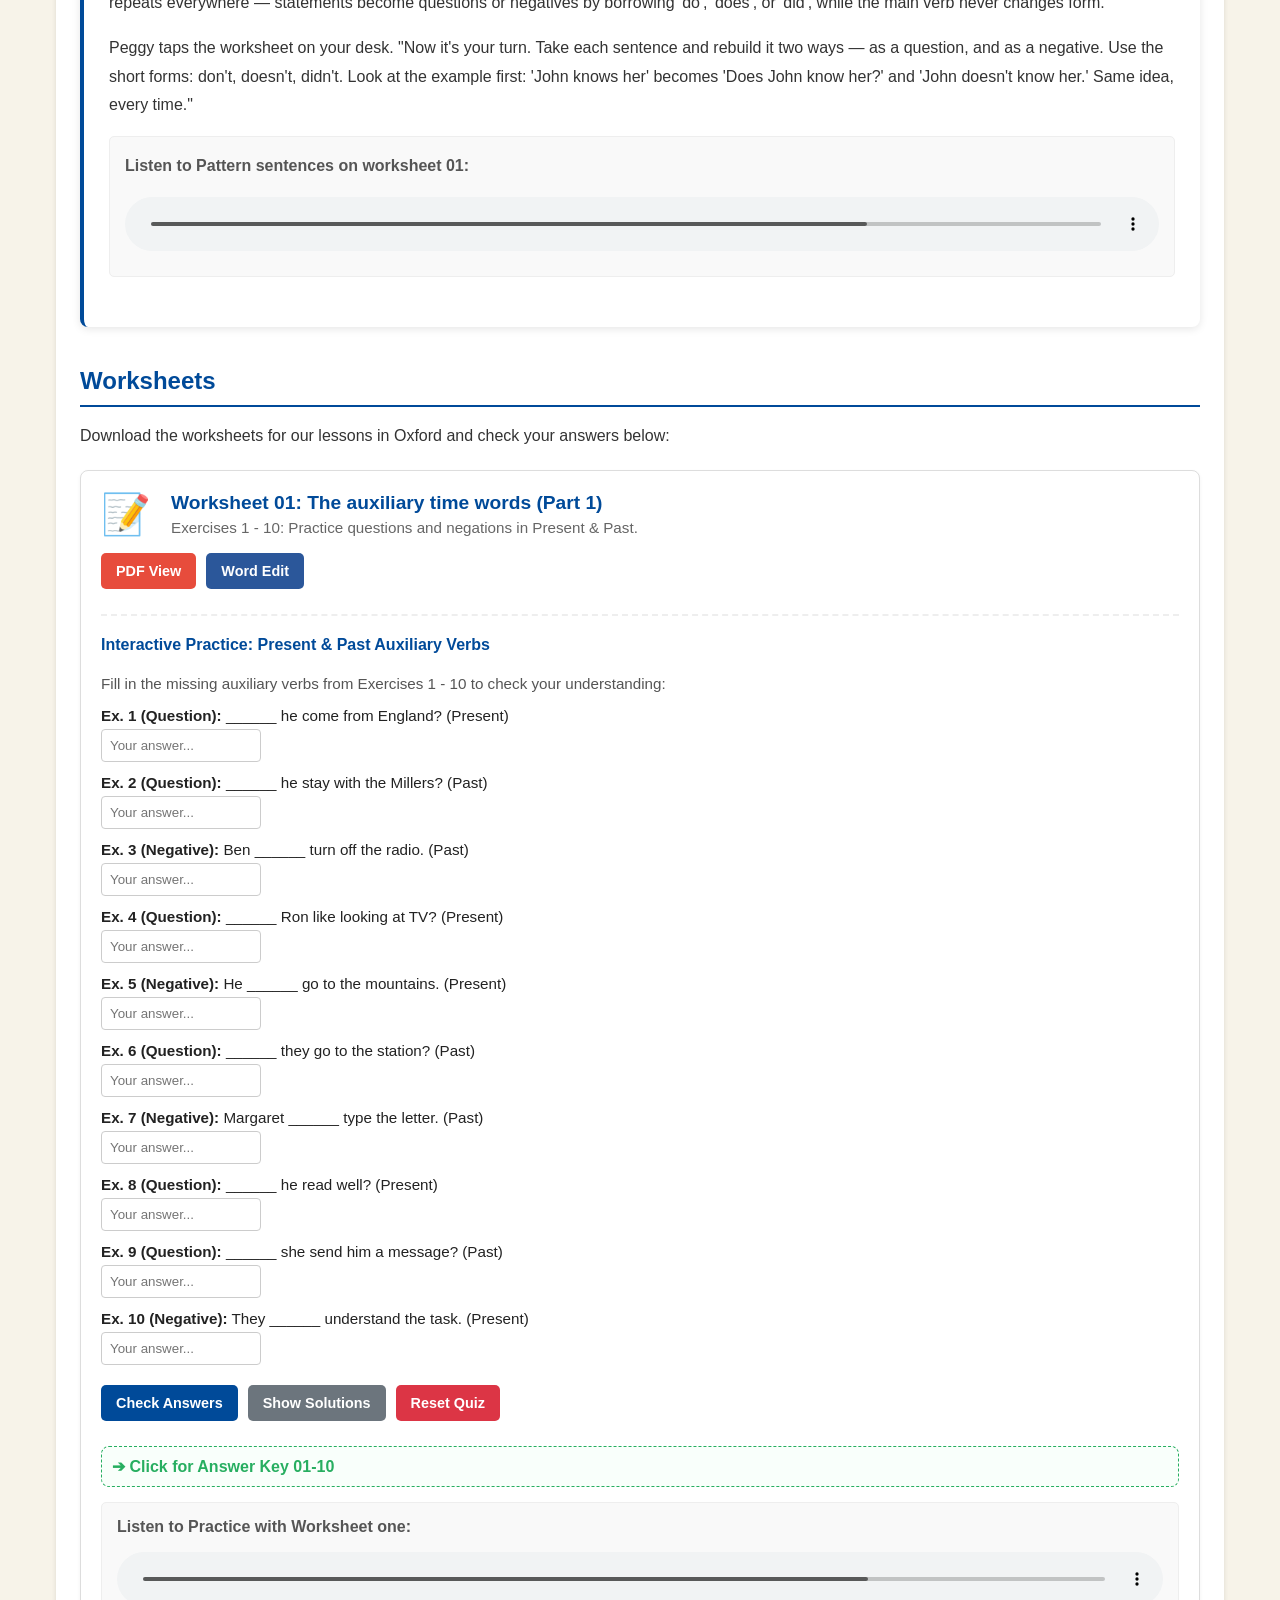
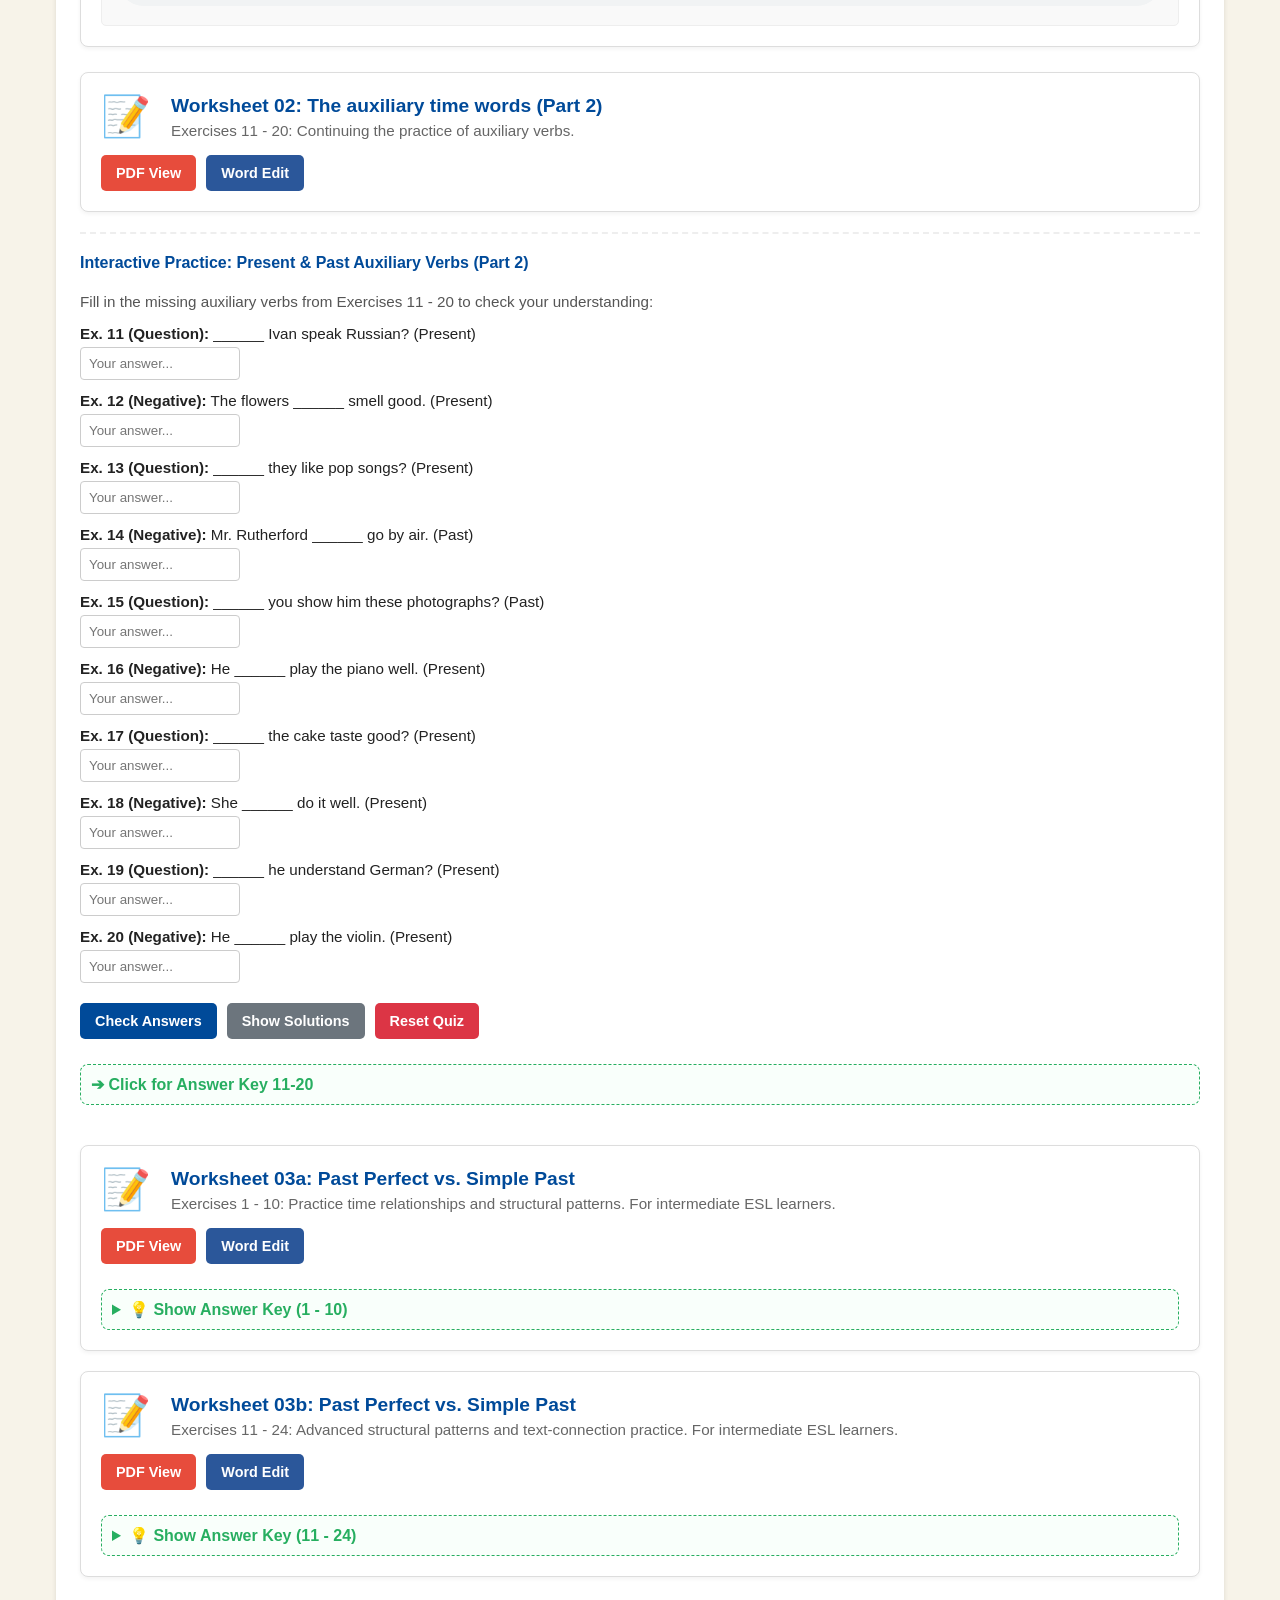
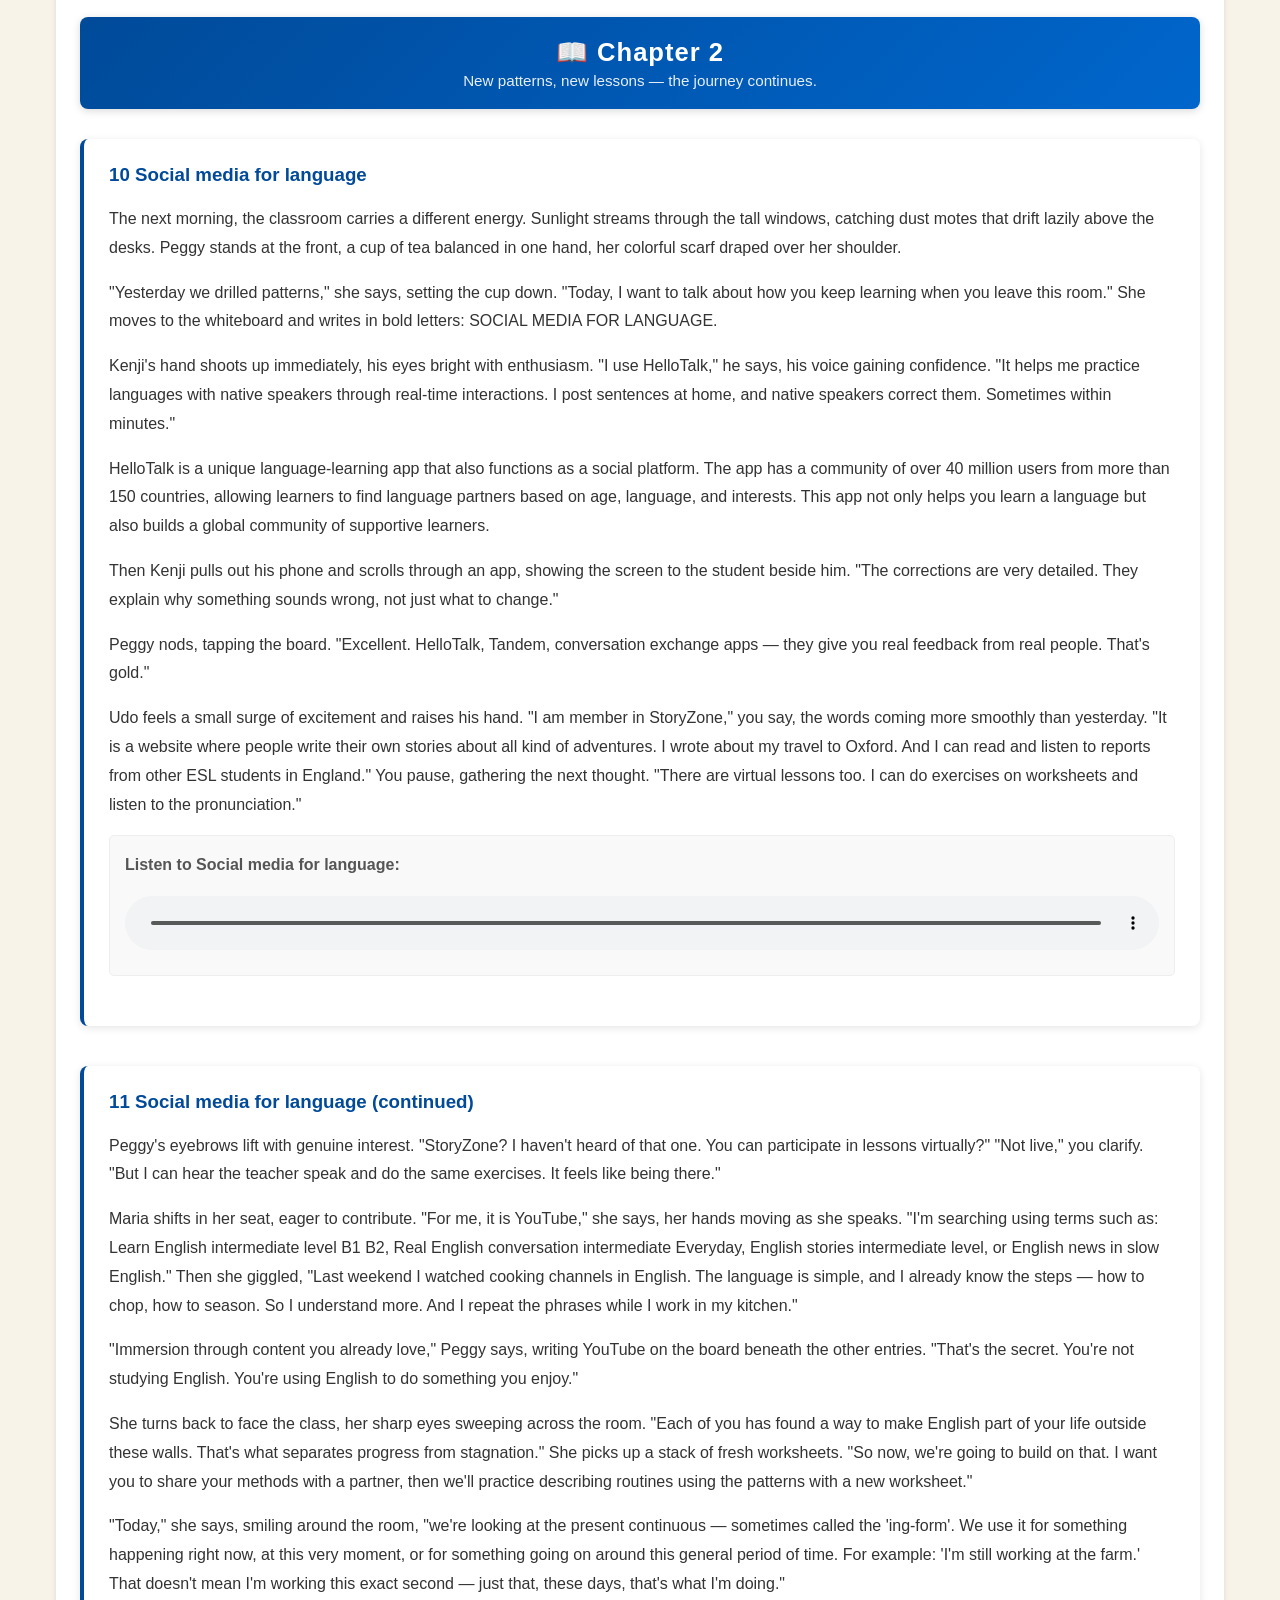
==== commit 55050ae0: "Quizze 03a/03b, Artikel 12, Worksheet 04 und Audios ergänzt" ====
--- a/index.html
+++ b/index.html
@@ -999,6 +999,134 @@
             <p style="margin-top: 0; font-weight: bold; color: #555;">Listen to Social media for language (continued):</p>
             <audio controls style="width: 100%;">
                 <source src="audio11-2.mp3" type="audio/mpeg">
+                Your browser does not support the audio element.
+            </audio>
+        </div>
+        <!-- ENDE DES AUDIO-PLAYERS -->
+
+    </div>
+</article>
+
+<div class="worksheet-container" style="margin-bottom: 40px; display: block !important; width: 100% !important;">
+
+    <!-- START VON WORKSHEET 04 -->
+    <div class="worksheet-item" style="background: #fff; padding: 20px; border-radius: 8px; border: 1px solid #ddd; box-shadow: 0 2px 4px rgba(0,0,0,0.05); margin-bottom: 25px; display: block !important; width: 100% !important; box-sizing: border-box !important; clear: both !important;">
+
+        <div style="display: flex; align-items: center; margin-bottom: 15px;">
+            <div style="font-size: 2.5em; margin-right: 20px;">📝</div>
+            <div style="flex-grow: 1;">
+                <h3 style="margin: 0; color: #004a99; font-size: 1.2em;">Worksheet 04: The Present Continuous</h3>
+                <p style="margin: 5px 0 0 0; font-size: 0.95em; color: #666;">Exercises 1 - 26: Practice the present continuous, including verbs of perception.</p>
+            </div>
+        </div>
+
+        <div style="display: flex; gap: 10px; flex-wrap: wrap;">
+            <a href="worksheet04.pdf" target="_blank" style="display: inline-flex; align-items: center; padding: 10px 15px; background-color: #e74c3c; color: white; text-decoration: none; border-radius: 5px; font-weight: bold; font-size: 0.9em;">PDF View</a>
+            <a href="worksheet04.docx" style="display: inline-flex; align-items: center; padding: 10px 15px; background-color: #2b579a; color: white; text-decoration: none; border-radius: 5px; font-weight: bold; font-size: 0.9em;">Word Edit</a>
+        </div>
+
+    </div>
+    <!-- ENDE VON WORKSHEET 04 -->
+
+</div>
+
+<article class="blog-entry" style="border-left: 4px solid #004a99; padding: 25px; background: #ffffff; border-radius: 8px; box-shadow: 0 2px 8px rgba(0,0,0,0.1); margin-bottom: 40px;">
+    <h3 style="color: #004a99; margin-top: 0;">12 Pattern learning in practice: Present Perfect Progressive</h3>
+
+    <div style="line-height: 1.8; color: #333; margin-bottom: 25px;">
+        <p>
+            Peggy claps her hands once, and the chatter in the classroom fades. "Good morning, everyone! Today Tom and I want to show you the secret behind the way we work here. We call it pattern learning."
+        </p>
+
+        <p>
+            Tom steps forward with a grin. "It's nothing fancy, really. It's that old saying we all know: practice makes perfect. We pick sentence patterns that pop up in everyday English all the time, and then we repeat them. Often."
+        </p>
+
+        <p>
+            "Here's the thing," Peggy says, perching on the edge of her desk. "Whether you succeed in a foreign language depends largely on one question: can you use the most important grammar patterns automatically, without stopping to think? And you only get there by repeating them again and again. There's no shortcut. But it's much more fun than it sounds, I promise!"
+        </p>
+
+        <p>
+            Tom holds up a worksheet. "Let's try it right now. Today's pattern is the present perfect progressive." He writes on the whiteboard: <em>I have been living in Oxford since 2005.</em>
+        </p>
+
+        <p>
+            "We use it for an action that began in the past and is still going on now," Peggy explains. "For example: <em>This monument has been standing here since 1768.</em> The progressive form puts the spotlight on the action running without a break. That's why we love it with verbs like learn, live, lie, stand, stay, study and wait."
+        </p>
+
+        <p>
+            "It can also describe something that has only just stopped," Tom adds. "<em>I have been cleaning my bike. That's why my hands are all dirty.</em>"
+        </p>
+
+        <p>
+            "One little warning," Peggy says, raising a finger. "Some verbs don't like this form: believe, be, belong, know, understand, see and a few others. For those, we stick to the simple perfect."
+        </p>
+
+        <p>
+            She taps the worksheet. "Here's your task. You get a verb and a sentence with a gap. First, build the present perfect progressive. Second, turn your new sentence into a question, if that makes sense. Let's do the example together." She reads aloud: "To wait for her. <em>He has been waiting for her at the railway station.</em> And the question: <em>Has he been waiting for her at the railway station?</em>"
+        </p>
+
+        <p>
+            "Now we go round the room," Tom says. "One sentence each. Say it out loud, nice and clear, and everyone repeats it after you. Maria, you start!"
+        </p>
+
+        <p>
+            Maria sits up straight. "<em>She has been studying the city guide for two weeks.</em>" The whole class repeats it. "<em>Has she been studying the city guide for two weeks?</em>" Tom nods. "Perfect rhythm!"
+        </p>
+
+        <p>
+            Kenji goes next. "<em>Paul and Mary have been studying English since 2004.</em>" The class echoes him.
+        </p>
+
+        <p>
+            "<em>Mary has been living in Paris since 1980,</em>" Aaliyah says with a bright smile, and the class repeats it.
+        </p>
+
+        <p>
+            Then it's your turn. You take a breath. "<em>My grandmother has been sitting in the armchair all day long.</em>" Peggy gives you a thumbs-up, and the class repeats your sentence.
+        </p>
+
+        <p>
+            "<em>The students have been doing their homework since four o'clock,</em>" Maria says. "<em>Have the students been doing their homework since four o'clock?</em>" asks Kenji, turning the sentence into a question.
+        </p>
+
+        <p>
+            "<em>Mary and Lizzy have been learning a poem all afternoon,</em>" Kenji continues, and everybody repeats it.
+        </p>
+
+        <p>
+            "<em>Our group has been looking up new idioms all morning,</em>" Aaliyah says. Tom chuckles. "That's exactly what we've been doing!"
+        </p>
+
+        <p>
+            You glance at your worksheet. "<em>Your coat has been lying there the whole afternoon.</em>" A few students laugh, and someone checks under their chair.
+        </p>
+
+        <p>
+            "<em>Peter has been reading an interesting English novel all morning,</em>" Maria reads out. "<em>Has Peter been reading an interesting English novel all morning?</em>" Aaliyah adds.
+        </p>
+
+        <p>
+            "<em>The building has been standing here for years,</em>" Kenji says, and the class repeats it in chorus.
+        </p>
+
+        <p>
+            "<em>Our dog has been lying there for hours,</em>" says Aaliyah. Peggy smiles. "Poor dog!"
+        </p>
+
+        <p>
+            You are the last one. "<em>Jim has been staying at a seaside resort for a week.</em>" Everyone repeats it, and the room breaks into applause.
+        </p>
+
+        <p>
+            "Brilliant, all of you!" Peggy says. "Did you notice how the sentences started to flow by the end? That's the magic of pattern learning. The more often you say them, the less you have to think about them. One day, they simply come out on their own."
+        </p>
+
+        <!-- START DES AUDIO-PLAYERS IM VORHANDENEN STIL -->
+        <div style="background: #f9f9f9; padding: 15px; border-radius: 5px; border: 1px solid #eee;">
+            <p style="margin-top: 0; font-weight: bold; color: #555;">Listen to Pattern learning in practice:</p>
+            <audio controls style="width: 100%;">
+                <source src="audio12.mp3" type="audio/mpeg">
                 Your browser does not support the audio element.
             </audio>
         </div>
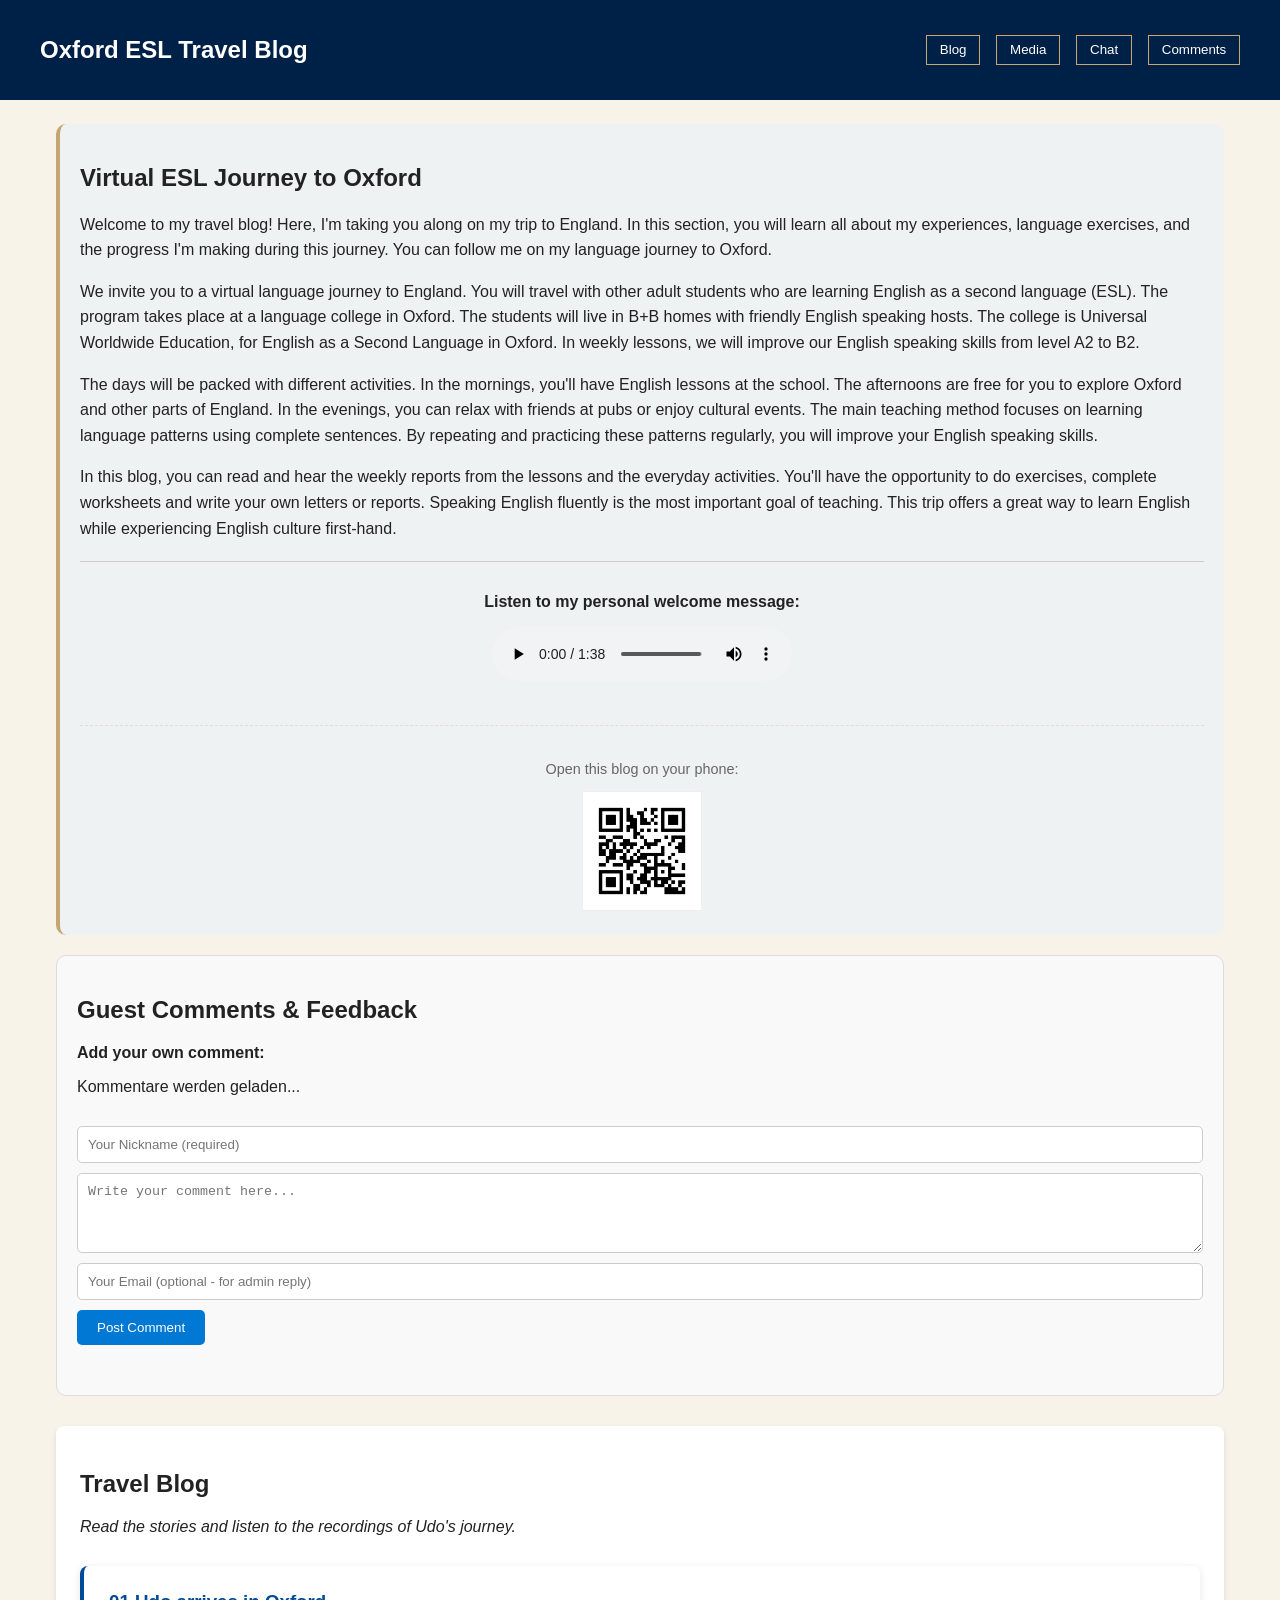
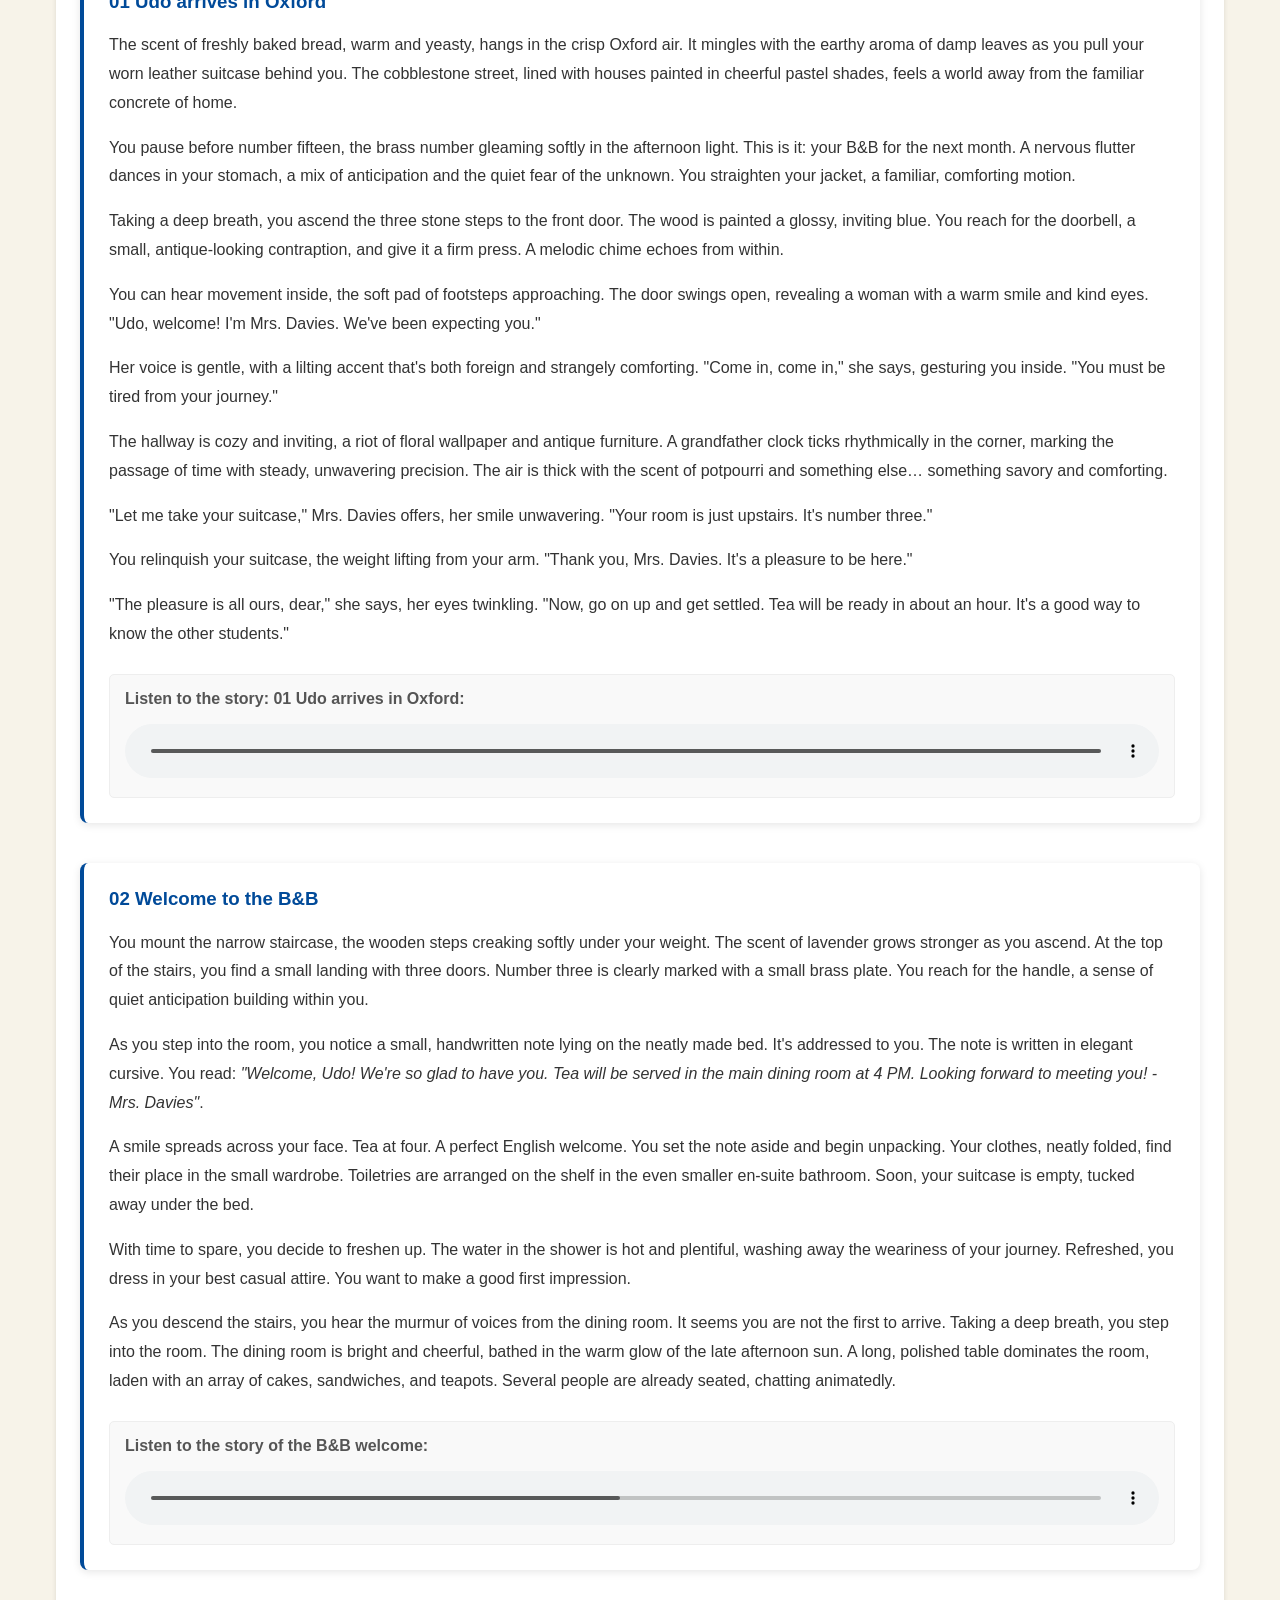
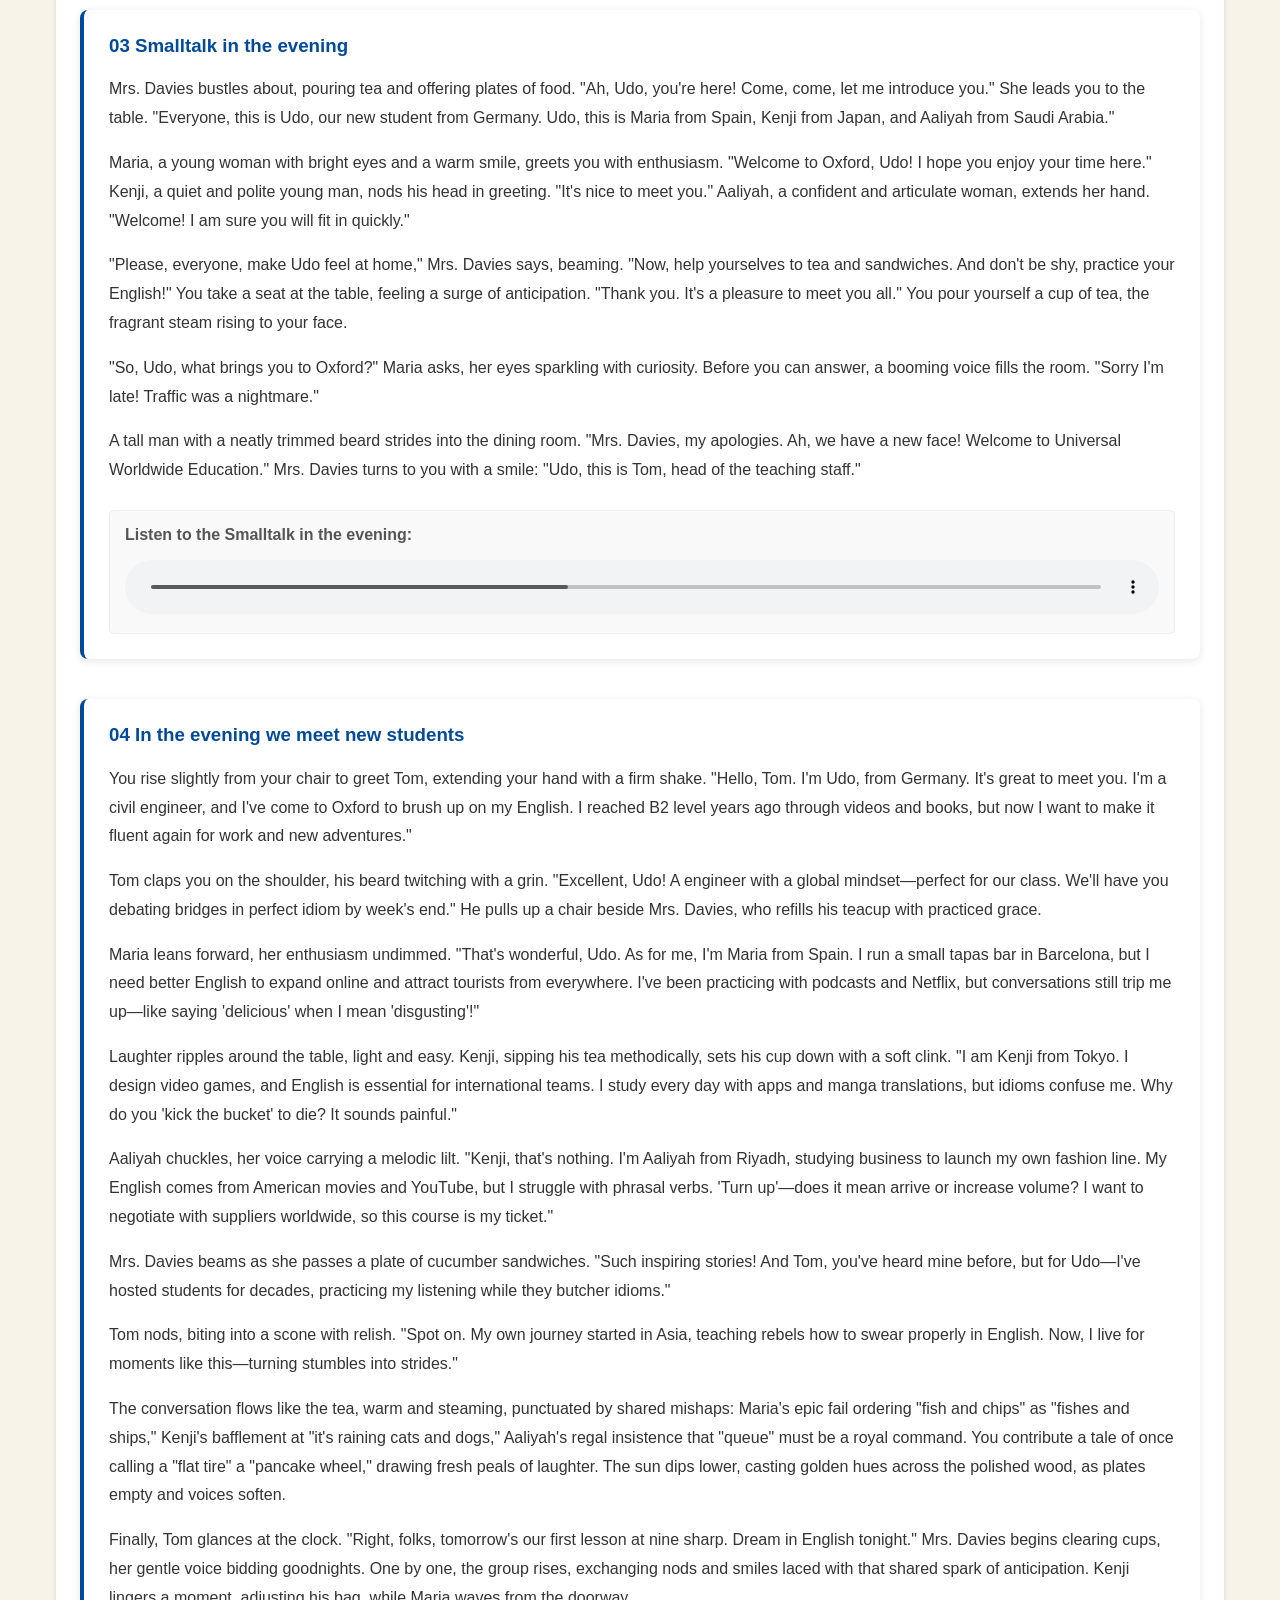
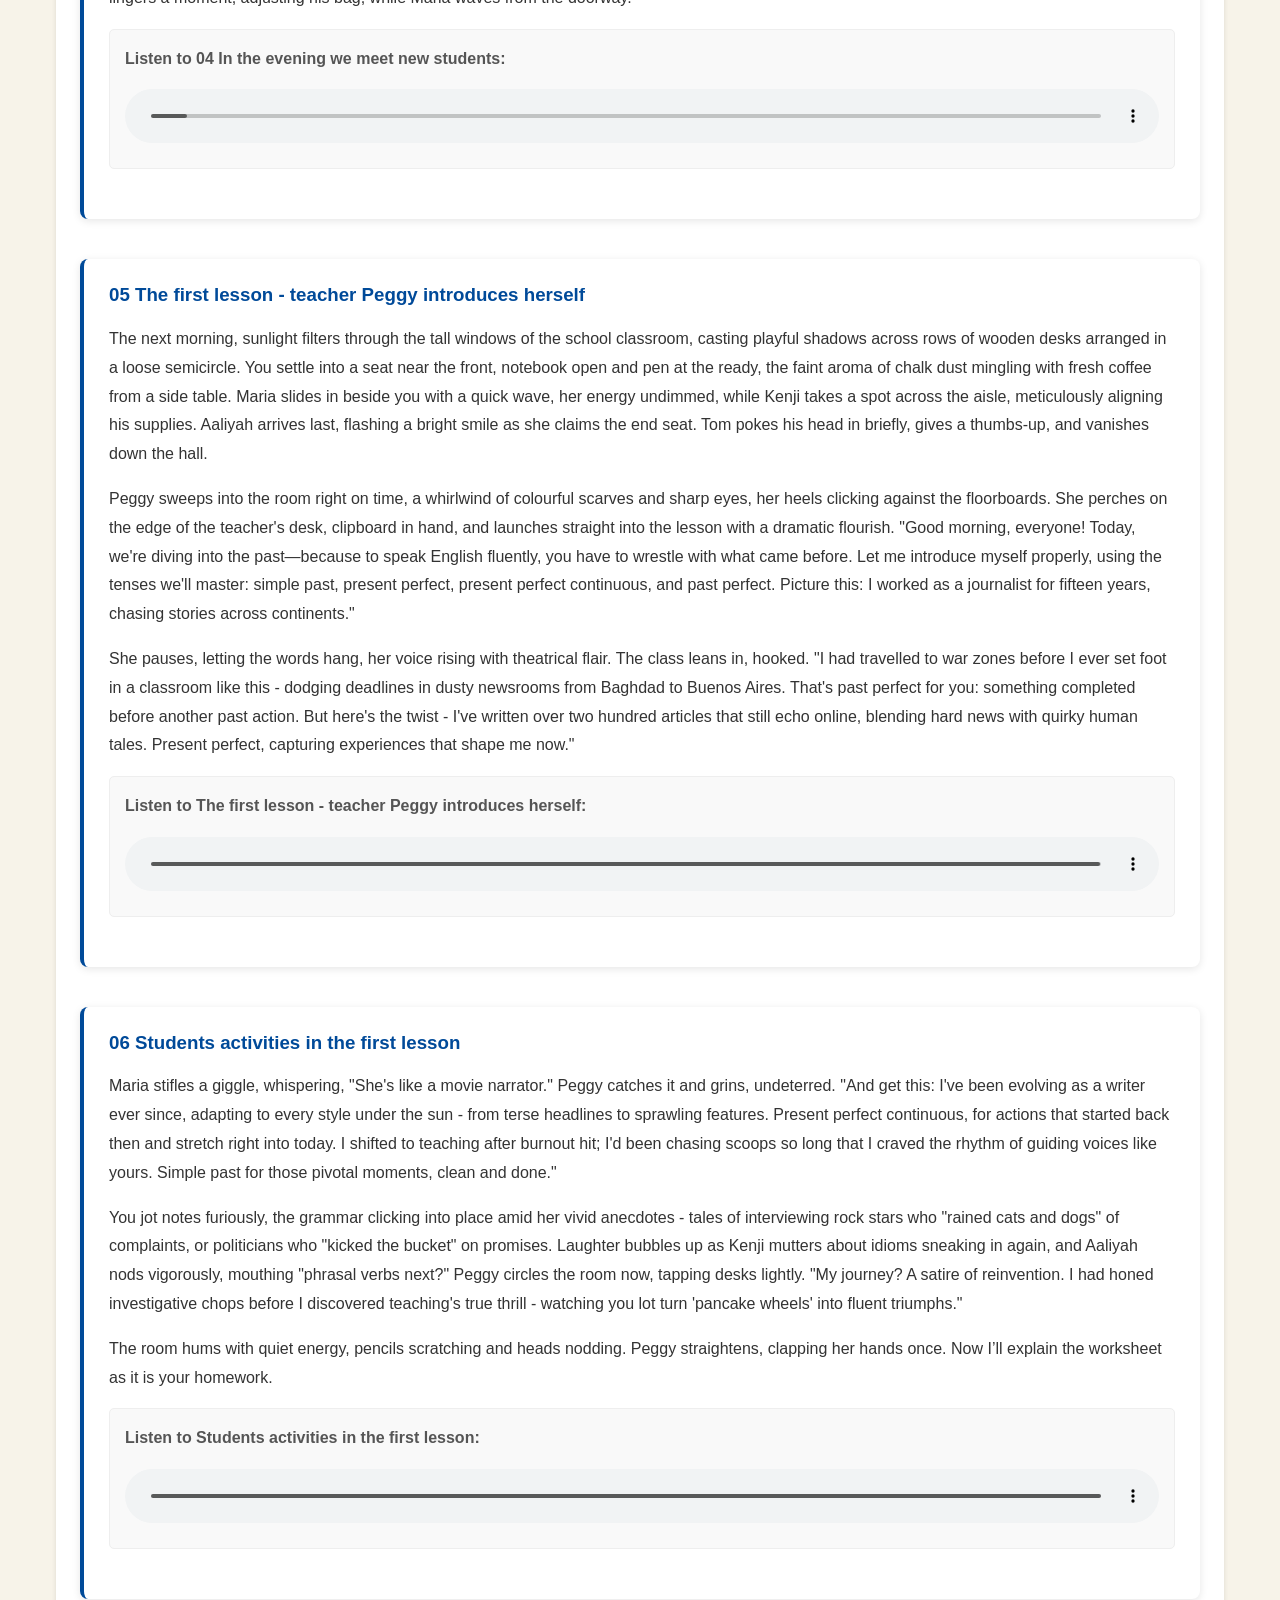
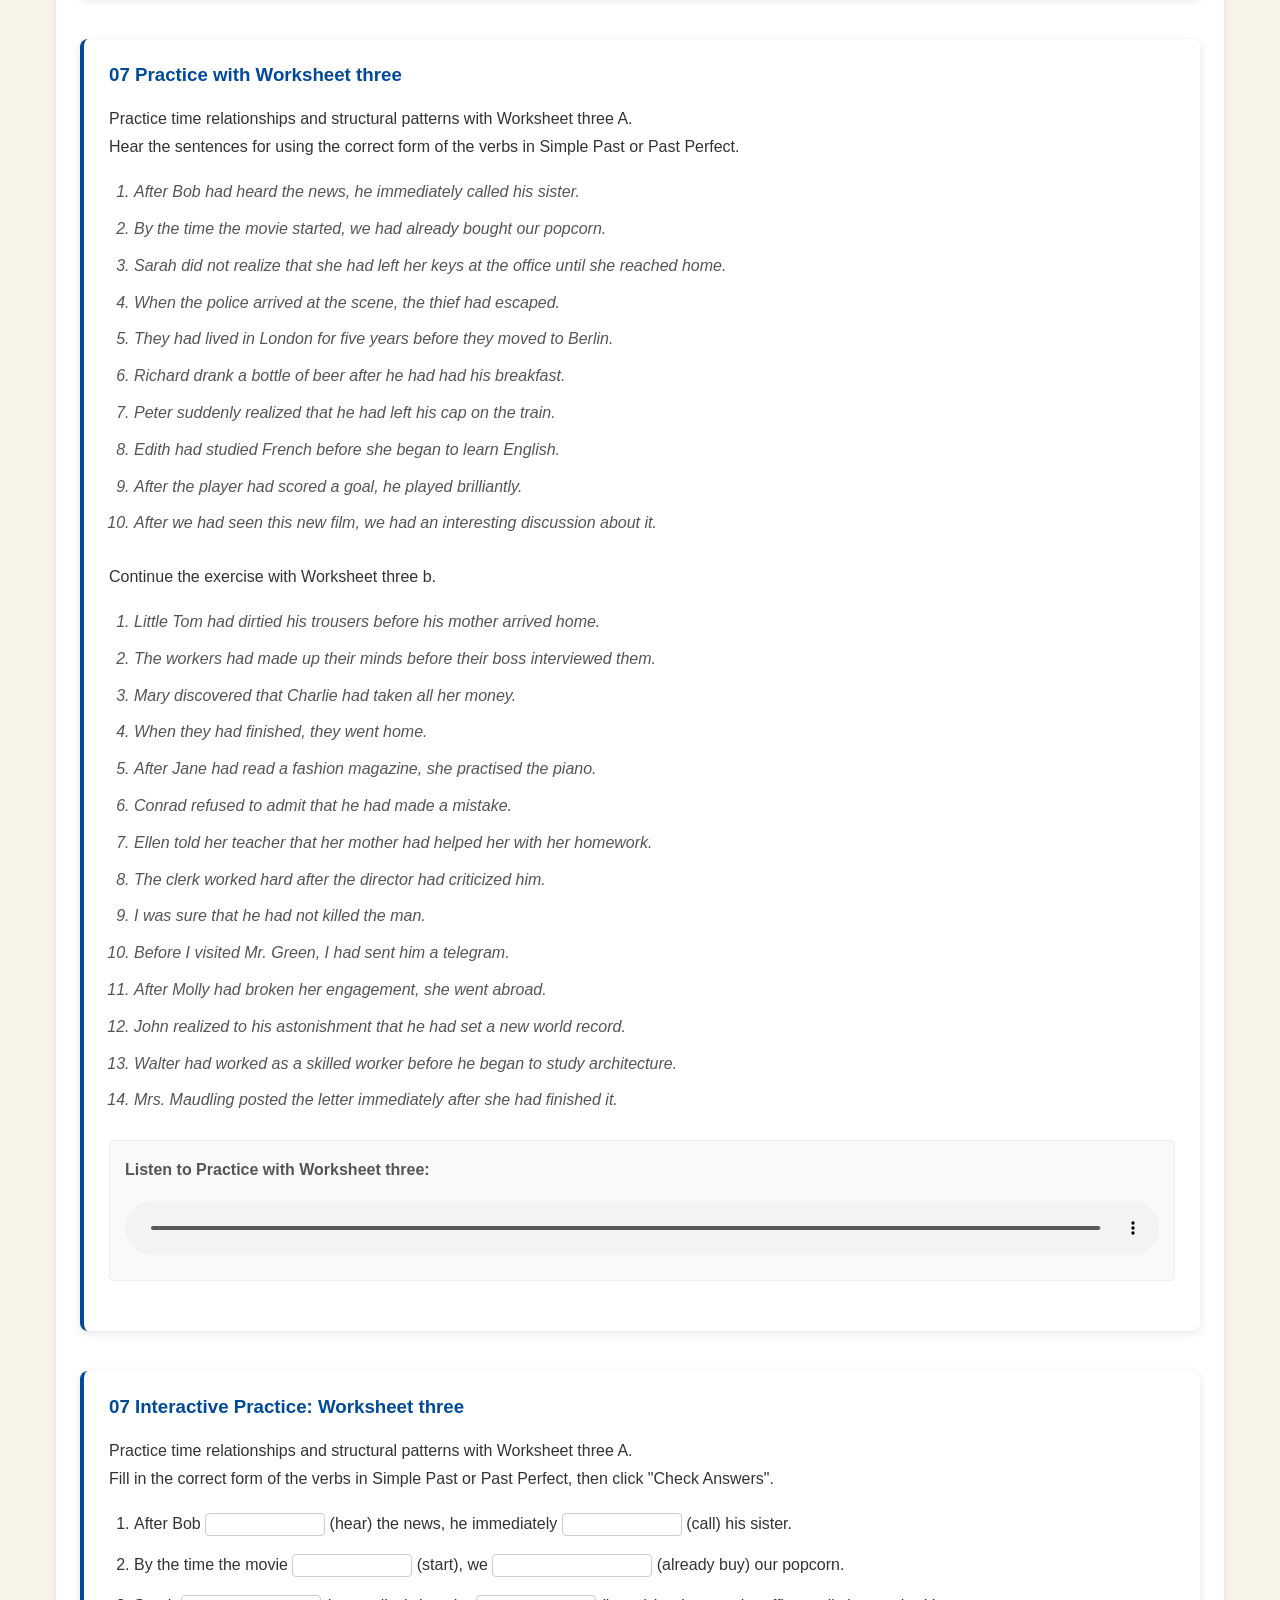
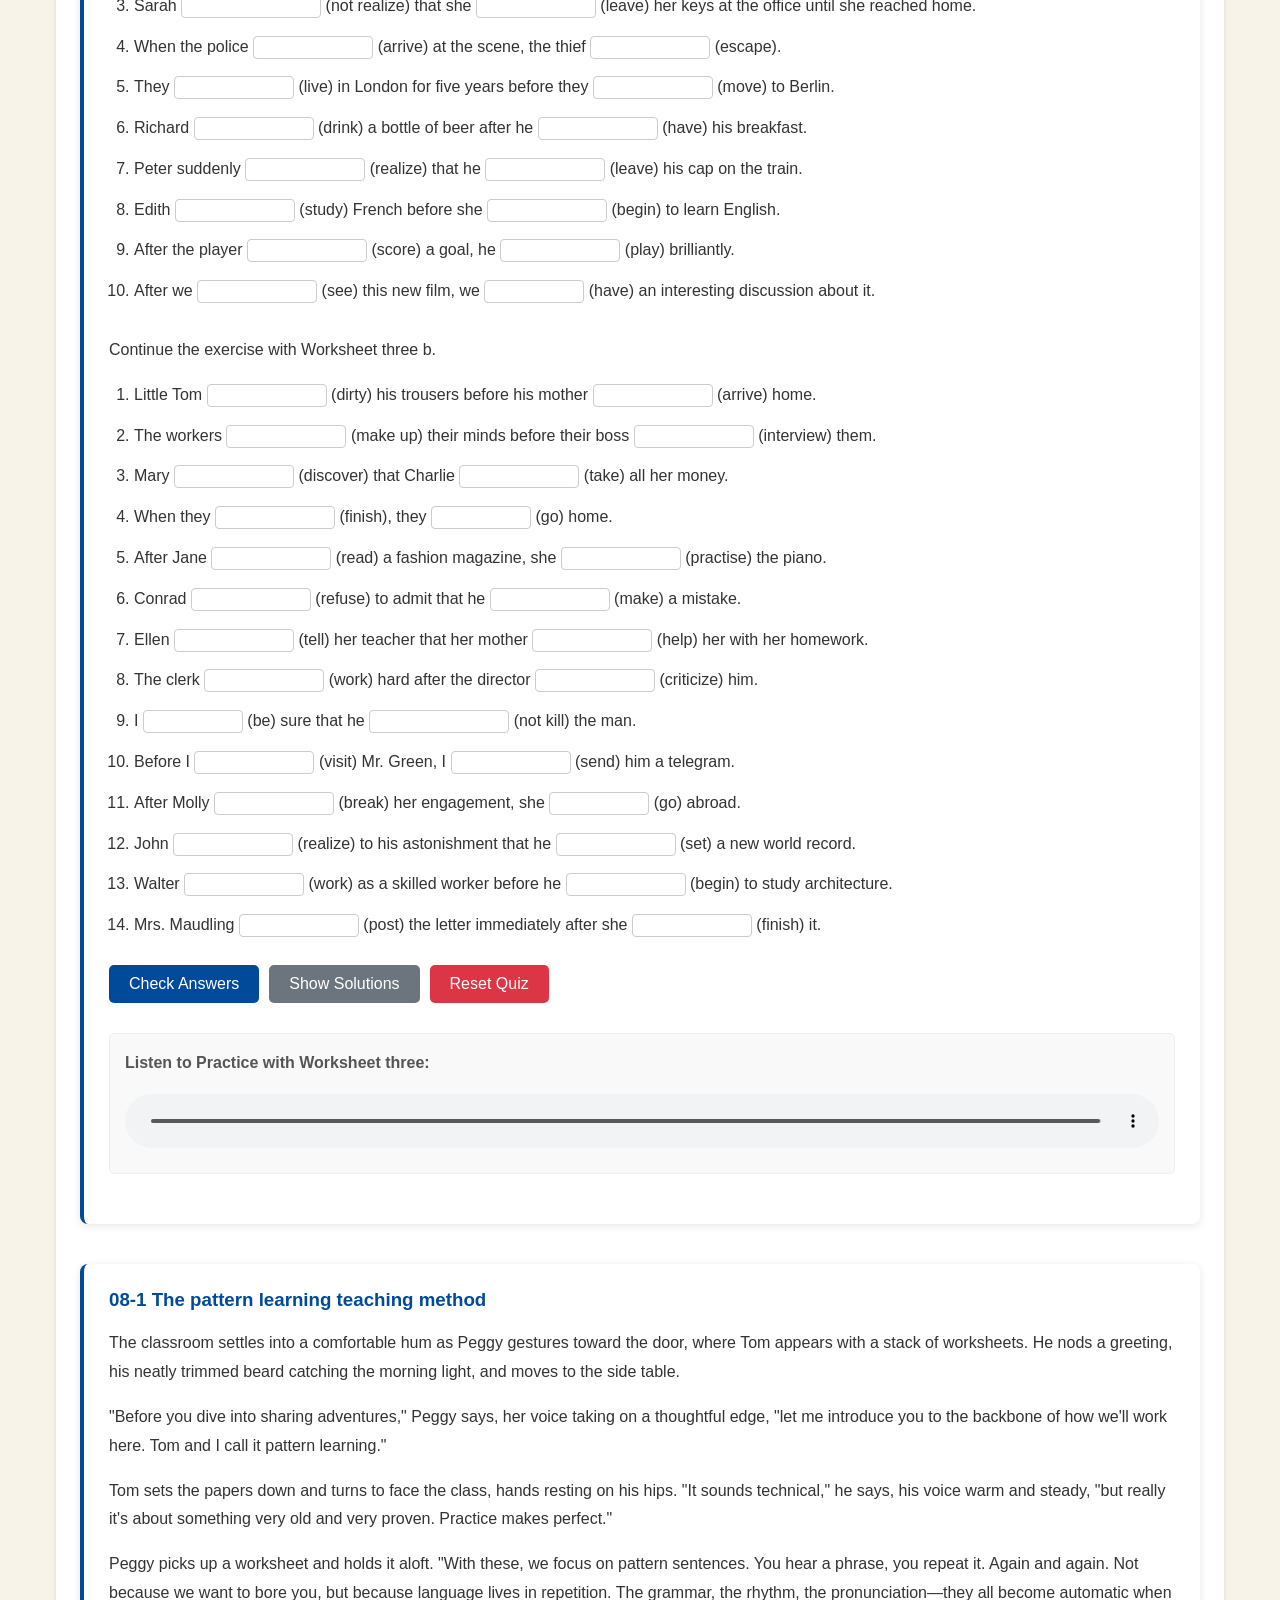
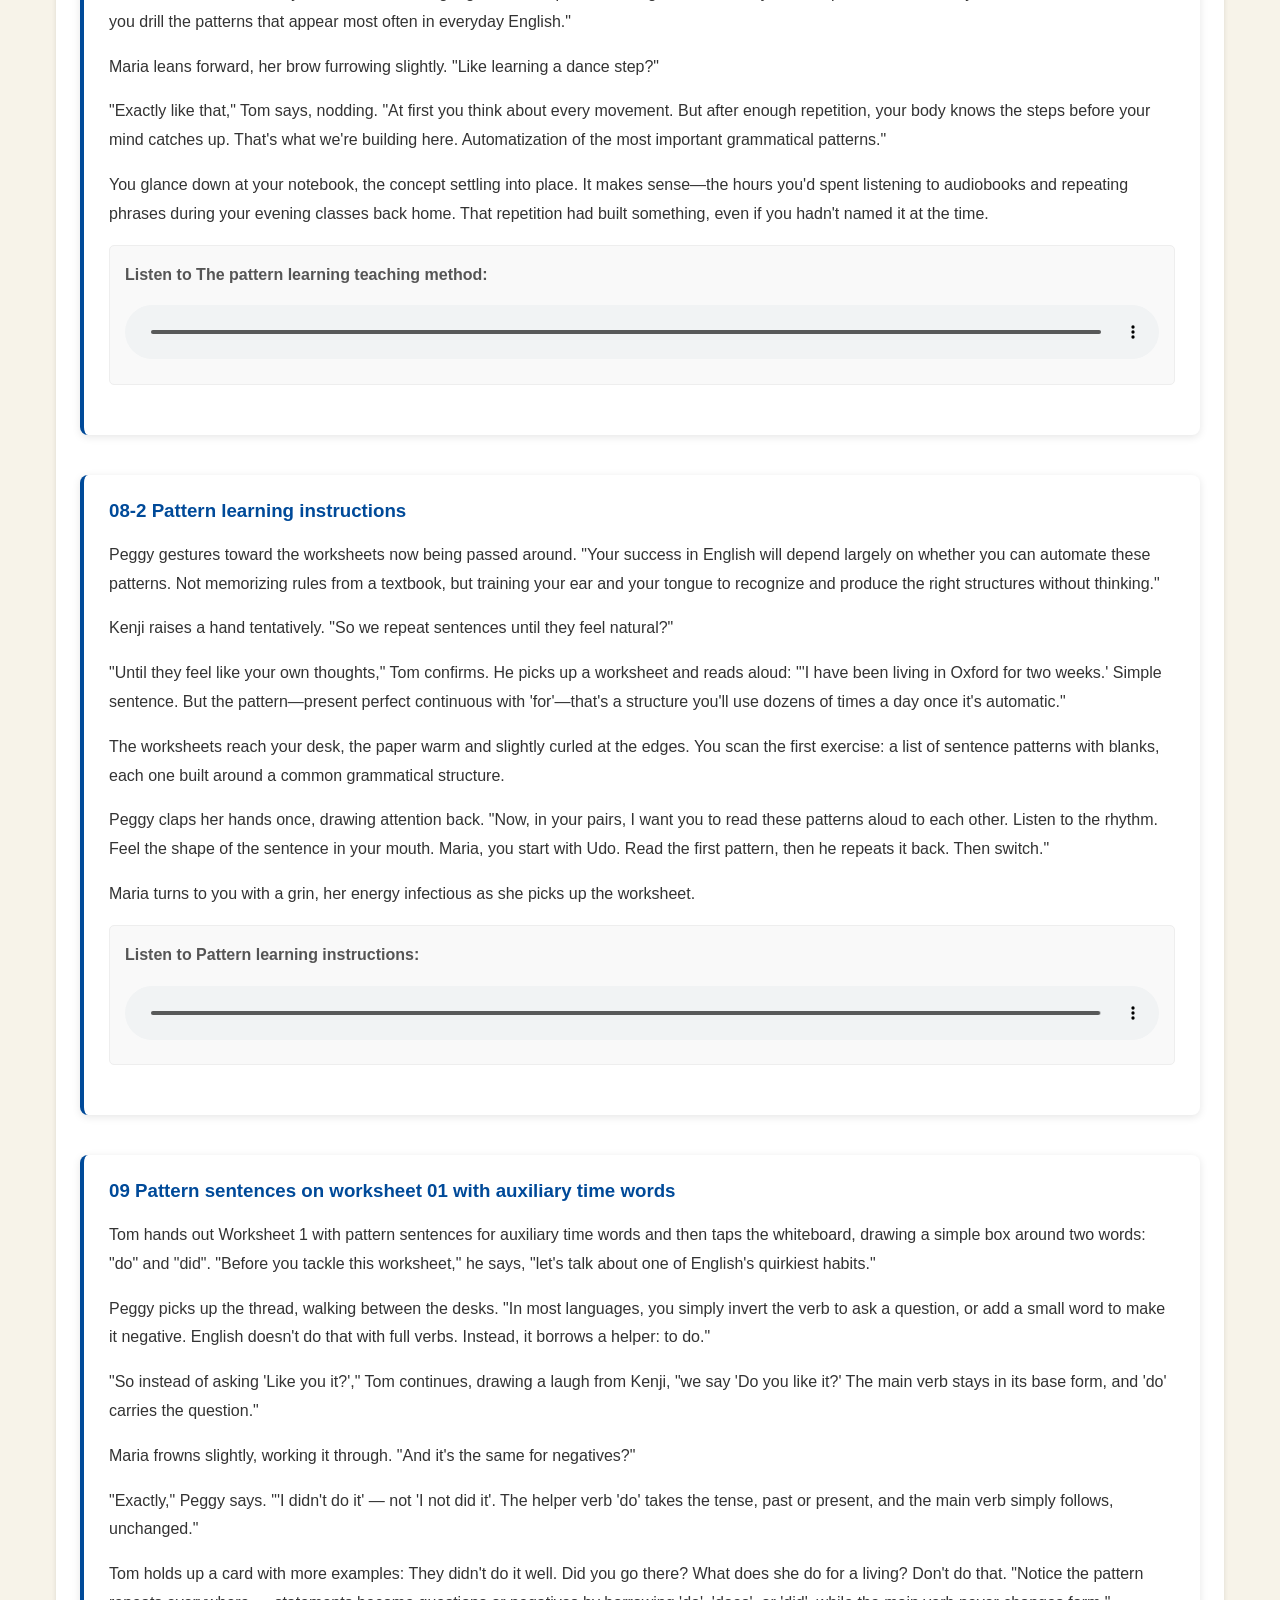
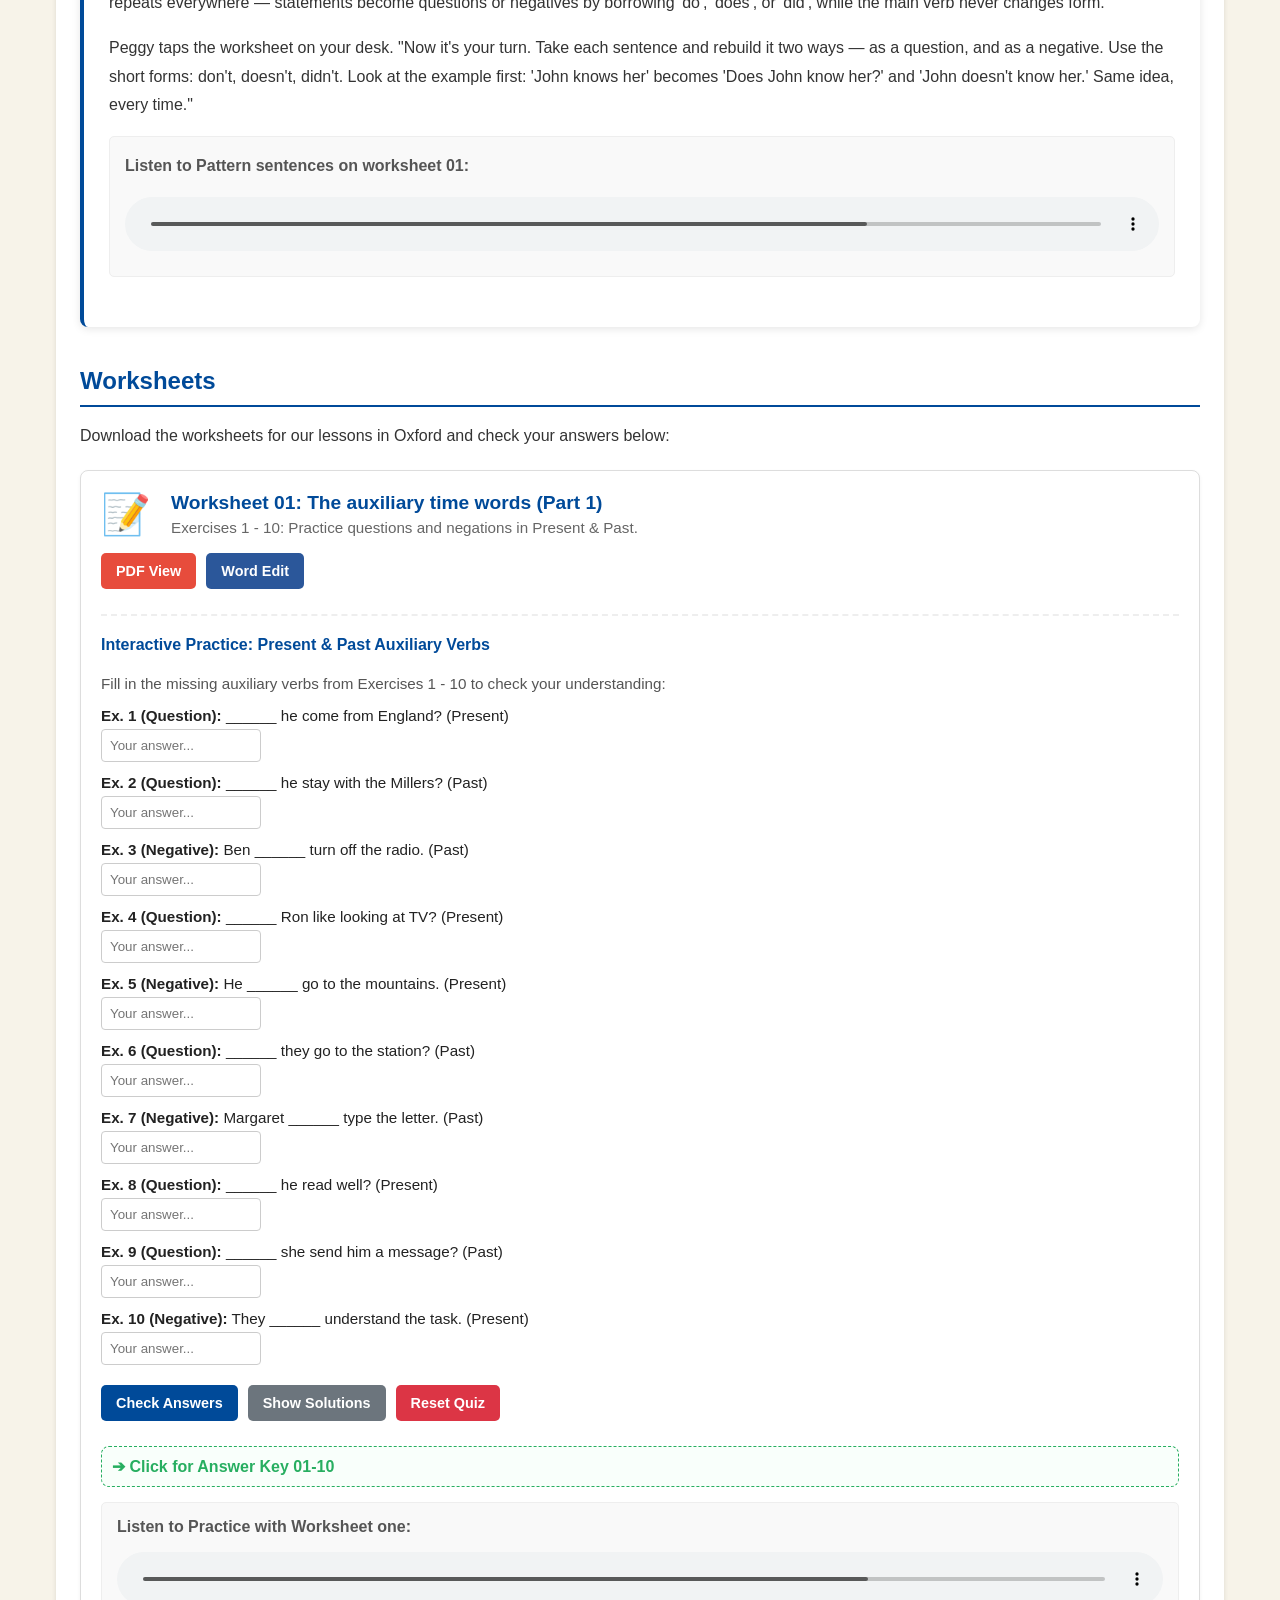
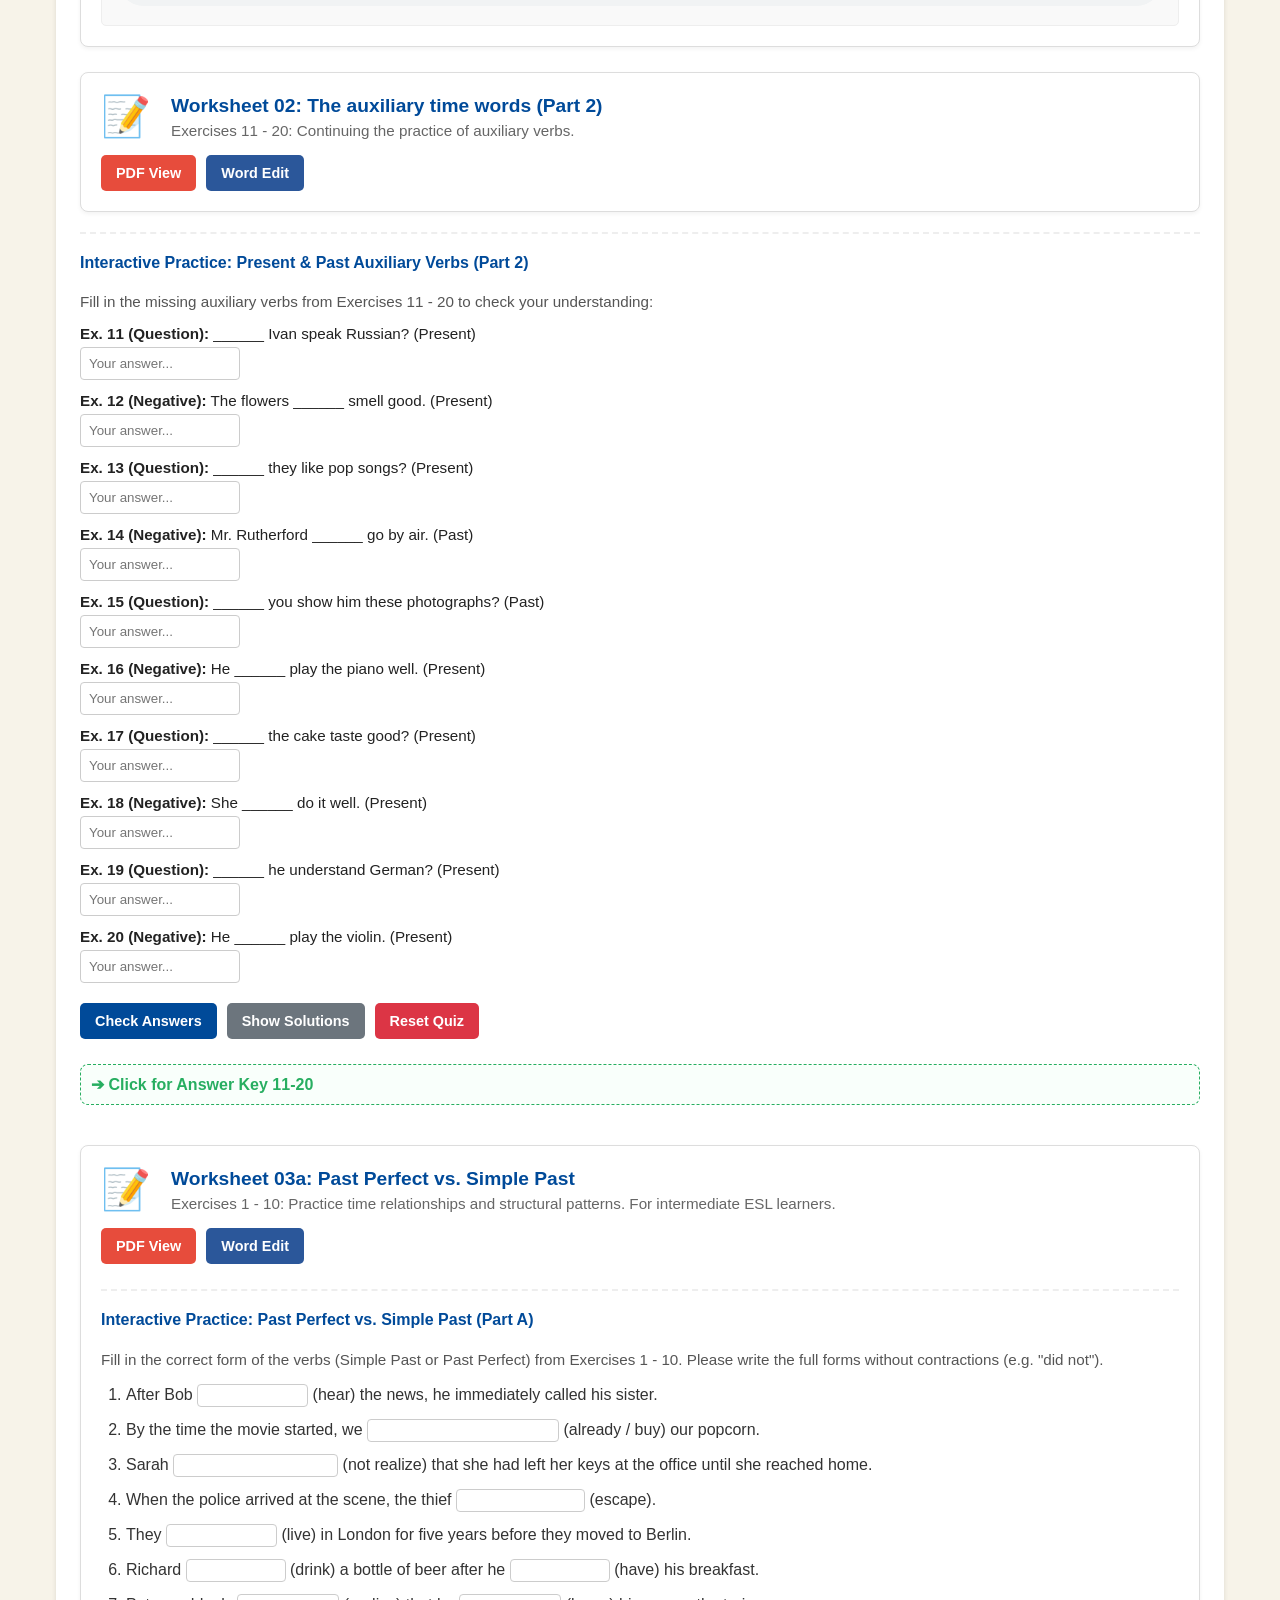
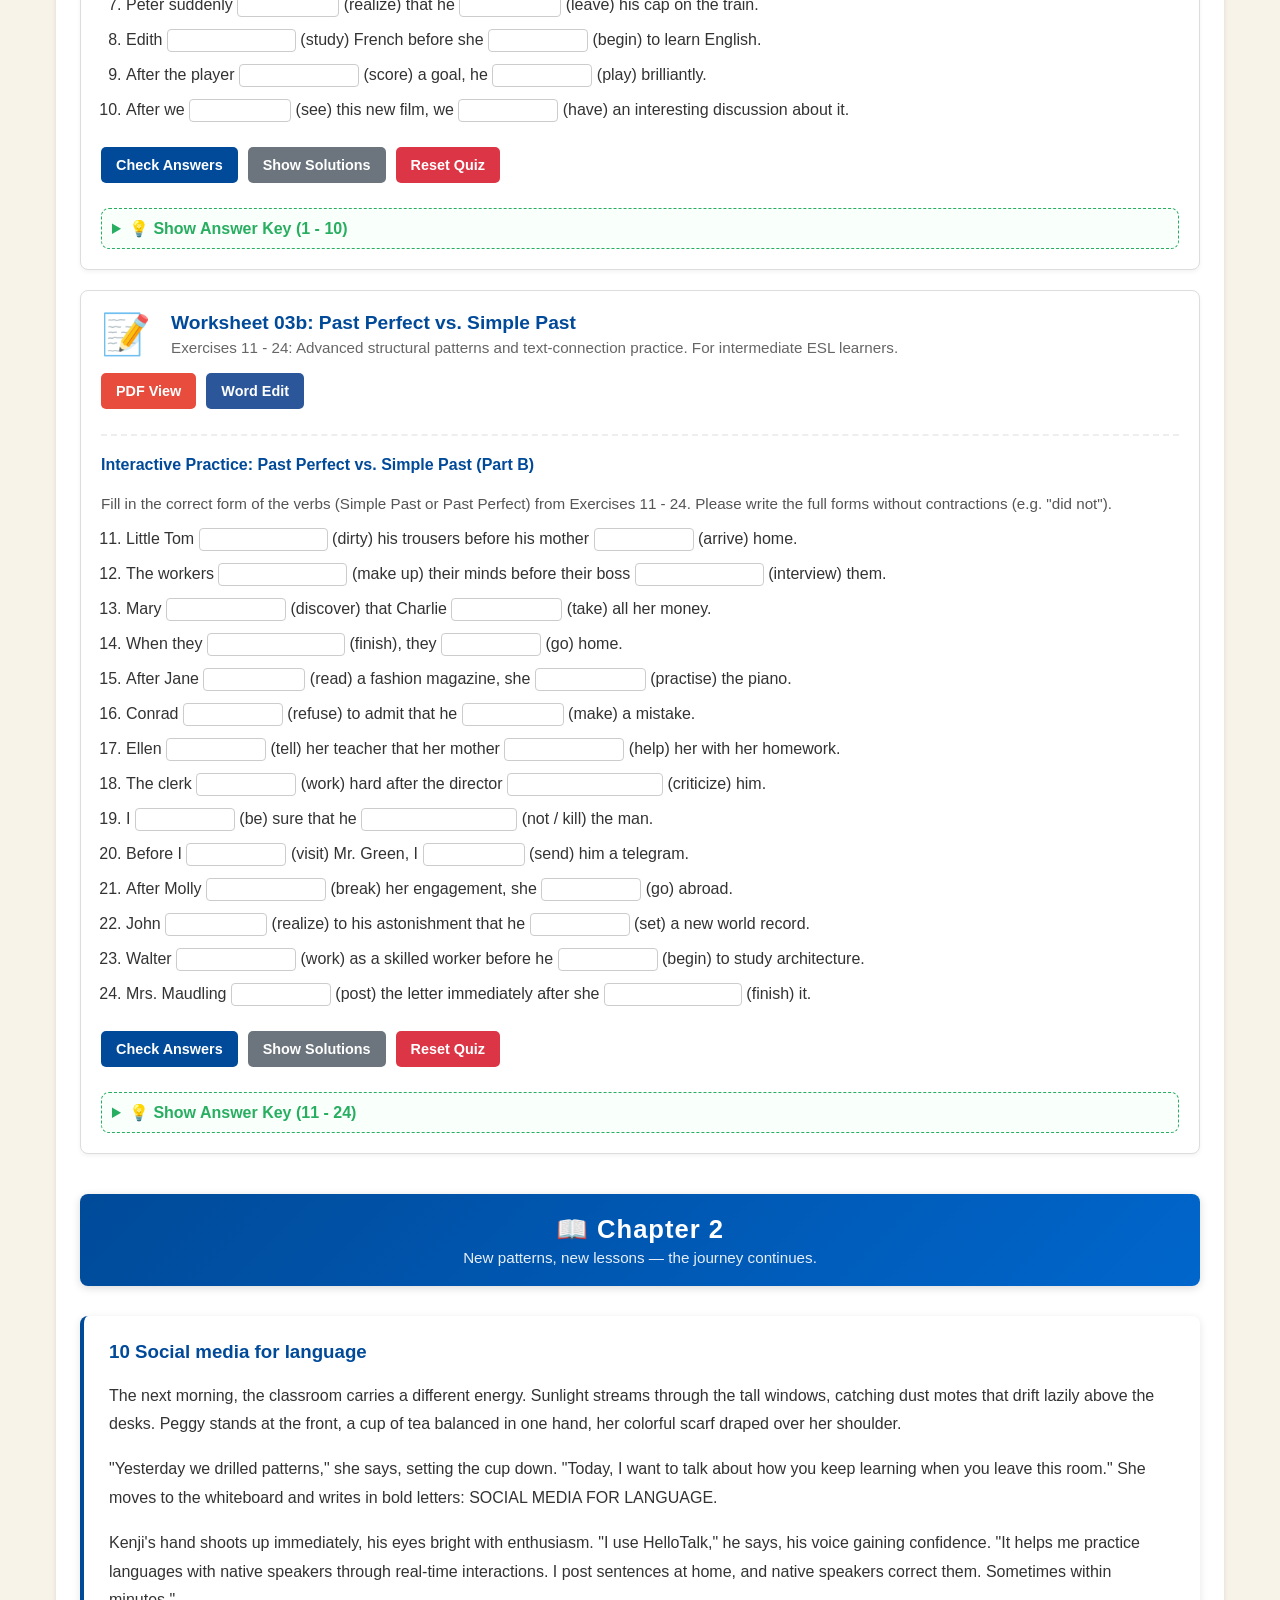
==== commit aadf6a16: "Quizze 03a und 03b" ====
--- a/index.html
+++ b/index.html
@@ -837,6 +837,34 @@
             <a href="englische_grammatik_arbeitsblatt_03-1-10.docx" download style="display: inline-flex; align-items: center; padding: 10px 15px; background-color: #2b579a; color: white; text-decoration: none; border-radius: 5px; font-weight: bold; font-size: 0.9em;">Word Edit</a>
         </div>
 
+        <!-- Interaktives Online-Quiz für Worksheet 03a (1 - 10) -->
+        <div class="interactive-quiz" style="border-top: 2px dashed #eee; padding-top: 20px; margin-top: 20px; margin-bottom: 25px;">
+            <h4 style="color: #004a99; margin-top: 0;">Interactive Practice: Past Perfect vs. Simple Past (Part A)</h4>
+            <p style="font-size: 0.95em; color: #555; margin-bottom: 15px;">Fill in the correct form of the verbs (Simple Past or Past Perfect) from Exercises 1 - 10. Please write the full forms without contractions (e.g. "did not").</p>
+
+            <form id="quizForm4">
+                <ol style="padding-left: 25px; color: #333; margin-bottom: 25px;">
+                    <li style="margin-bottom: 12px;">After Bob <input type="text" data-answer="had heard" style="padding: 3px 8px; border: 1px solid #ccc; border-radius: 4px; width: 111px;"> (hear) the news, he immediately called his sister.</li>
+                    <li style="margin-bottom: 12px;">By the time the movie started, we <input type="text" data-answer="had already bought" style="padding: 3px 8px; border: 1px solid #ccc; border-radius: 4px; width: 192px;"> (already / buy) our popcorn.</li>
+                    <li style="margin-bottom: 12px;">Sarah <input type="text" data-answer="did not realize" style="padding: 3px 8px; border: 1px solid #ccc; border-radius: 4px; width: 165px;"> (not realize) that she had left her keys at the office until she reached home.</li>
+                    <li style="margin-bottom: 12px;">When the police arrived at the scene, the thief <input type="text" data-answer="had escaped" style="padding: 3px 8px; border: 1px solid #ccc; border-radius: 4px; width: 129px;"> (escape).</li>
+                    <li style="margin-bottom: 12px;">They <input type="text" data-answer="had lived" style="padding: 3px 8px; border: 1px solid #ccc; border-radius: 4px; width: 111px;"> (live) in London for five years before they moved to Berlin.</li>
+                    <li style="margin-bottom: 12px;">Richard <input type="text" data-answer="drank" style="padding: 3px 8px; border: 1px solid #ccc; border-radius: 4px; width: 100px;"> (drink) a bottle of beer after he <input type="text" data-answer="had had" style="padding: 3px 8px; border: 1px solid #ccc; border-radius: 4px; width: 100px;"> (have) his breakfast.</li>
+                    <li style="margin-bottom: 12px;">Peter suddenly <input type="text" data-answer="realized" style="padding: 3px 8px; border: 1px solid #ccc; border-radius: 4px; width: 102px;"> (realize) that he <input type="text" data-answer="had left" style="padding: 3px 8px; border: 1px solid #ccc; border-radius: 4px; width: 102px;"> (leave) his cap on the train.</li>
+                    <li style="margin-bottom: 12px;">Edith <input type="text" data-answer="had studied" style="padding: 3px 8px; border: 1px solid #ccc; border-radius: 4px; width: 129px;"> (study) French before she <input type="text" data-answer="began" style="padding: 3px 8px; border: 1px solid #ccc; border-radius: 4px; width: 100px;"> (begin) to learn English.</li>
+                    <li style="margin-bottom: 12px;">After the player <input type="text" data-answer="had scored" style="padding: 3px 8px; border: 1px solid #ccc; border-radius: 4px; width: 120px;"> (score) a goal, he <input type="text" data-answer="played" style="padding: 3px 8px; border: 1px solid #ccc; border-radius: 4px; width: 100px;"> (play) brilliantly.</li>
+                    <li style="margin-bottom: 12px;">After we <input type="text" data-answer="had seen" style="padding: 3px 8px; border: 1px solid #ccc; border-radius: 4px; width: 102px;"> (see) this new film, we <input type="text" data-answer="had" style="padding: 3px 8px; border: 1px solid #ccc; border-radius: 4px; width: 100px;"> (have) an interesting discussion about it.</li>
+                </ol>
+
+                <div style="display: flex; gap: 10px; flex-wrap: wrap;">
+                    <button type="button" onclick="checkQuizAnswers('4')" style="background-color: #004a99; color: white; border: none; padding: 10px 15px; border-radius: 5px; cursor: pointer; font-weight: bold; font-size: 0.9em;">Check Answers</button>
+                    <button type="button" onclick="showQuizSolutions('4')" style="background-color: #6c757d; color: white; border: none; padding: 10px 15px; border-radius: 5px; cursor: pointer; font-weight: bold; font-size: 0.9em;">Show Solutions</button>
+                    <button type="button" onclick="resetQuiz('4')" style="background-color: #dc3545; color: white; border: none; padding: 10px 15px; border-radius: 5px; cursor: pointer; font-weight: bold; font-size: 0.9em;">Reset Quiz</button>
+                </div>
+                <div id="quizResult4" style="margin-top: 15px; font-weight: bold; font-size: 16px;"></div>
+            </form>
+        </div>
+
         <div style="margin-top: 10px; border: 1px dashed #27ae60; border-radius: 8px; padding: 10px; background: #f9fffb;">
             <details>
                 <summary style="font-weight: bold; color: #27ae60; cursor: pointer; user-select: none;">💡 Show Answer Key (1 - 10)</summary>
@@ -871,6 +899,38 @@
         <div style="display: flex; gap: 10px; flex-wrap: wrap; margin-bottom: 25px;">
             <a href="englische_grammatik_arbeitsblatt_03-11-35.pdf" target="_blank" style="display: inline-flex; align-items: center; padding: 10px 15px; background-color: #e74c3c; color: white; text-decoration: none; border-radius: 5px; font-weight: bold; font-size: 0.9em;">PDF View</a>
             <a href="englische_grammatik_arbeitsblatt_03-11-35.docx" download style="display: inline-flex; align-items: center; padding: 10px 15px; background-color: #2b579a; color: white; text-decoration: none; border-radius: 5px; font-weight: bold; font-size: 0.9em;">Word Edit</a>
+        </div>
+
+        <!-- Interaktives Online-Quiz für Worksheet 03b (11 - 24) -->
+        <div class="interactive-quiz" style="border-top: 2px dashed #eee; padding-top: 20px; margin-top: 20px; margin-bottom: 25px;">
+            <h4 style="color: #004a99; margin-top: 0;">Interactive Practice: Past Perfect vs. Simple Past (Part B)</h4>
+            <p style="font-size: 0.95em; color: #555; margin-bottom: 15px;">Fill in the correct form of the verbs (Simple Past or Past Perfect) from Exercises 11 - 24. Please write the full forms without contractions (e.g. "did not").</p>
+
+            <form id="quizForm5">
+                <ol start="11" style="padding-left: 25px; color: #333; margin-bottom: 25px;">
+                    <li style="margin-bottom: 12px;">Little Tom <input type="text" data-answer="had dirtied" style="padding: 3px 8px; border: 1px solid #ccc; border-radius: 4px; width: 129px;"> (dirty) his trousers before his mother <input type="text" data-answer="arrived" style="padding: 3px 8px; border: 1px solid #ccc; border-radius: 4px; width: 100px;"> (arrive) home.</li>
+                    <li style="margin-bottom: 12px;">The workers <input type="text" data-answer="had made up" style="padding: 3px 8px; border: 1px solid #ccc; border-radius: 4px; width: 129px;"> (make up) their minds before their boss <input type="text" data-answer="interviewed" style="padding: 3px 8px; border: 1px solid #ccc; border-radius: 4px; width: 129px;"> (interview) them.</li>
+                    <li style="margin-bottom: 12px;">Mary <input type="text" data-answer="discovered" style="padding: 3px 8px; border: 1px solid #ccc; border-radius: 4px; width: 120px;"> (discover) that Charlie <input type="text" data-answer="had taken" style="padding: 3px 8px; border: 1px solid #ccc; border-radius: 4px; width: 111px;"> (take) all her money.</li>
+                    <li style="margin-bottom: 12px;">When they <input type="text" data-answer="had finished" style="padding: 3px 8px; border: 1px solid #ccc; border-radius: 4px; width: 138px;"> (finish), they <input type="text" data-answer="went" style="padding: 3px 8px; border: 1px solid #ccc; border-radius: 4px; width: 100px;"> (go) home.</li>
+                    <li style="margin-bottom: 12px;">After Jane <input type="text" data-answer="had read" style="padding: 3px 8px; border: 1px solid #ccc; border-radius: 4px; width: 102px;"> (read) a fashion magazine, she <input type="text" data-answer="practised" style="padding: 3px 8px; border: 1px solid #ccc; border-radius: 4px; width: 111px;"> (practise) the piano.</li>
+                    <li style="margin-bottom: 12px;">Conrad <input type="text" data-answer="refused" style="padding: 3px 8px; border: 1px solid #ccc; border-radius: 4px; width: 100px;"> (refuse) to admit that he <input type="text" data-answer="had made" style="padding: 3px 8px; border: 1px solid #ccc; border-radius: 4px; width: 102px;"> (make) a mistake.</li>
+                    <li style="margin-bottom: 12px;">Ellen <input type="text" data-answer="told" style="padding: 3px 8px; border: 1px solid #ccc; border-radius: 4px; width: 100px;"> (tell) her teacher that her mother <input type="text" data-answer="had helped" style="padding: 3px 8px; border: 1px solid #ccc; border-radius: 4px; width: 120px;"> (help) her with her homework.</li>
+                    <li style="margin-bottom: 12px;">The clerk <input type="text" data-answer="worked" style="padding: 3px 8px; border: 1px solid #ccc; border-radius: 4px; width: 100px;"> (work) hard after the director <input type="text" data-answer="had criticized" style="padding: 3px 8px; border: 1px solid #ccc; border-radius: 4px; width: 156px;"> (criticize) him.</li>
+                    <li style="margin-bottom: 12px;">I <input type="text" data-answer="was" style="padding: 3px 8px; border: 1px solid #ccc; border-radius: 4px; width: 100px;"> (be) sure that he <input type="text" data-answer="had not killed" style="padding: 3px 8px; border: 1px solid #ccc; border-radius: 4px; width: 156px;"> (not / kill) the man.</li>
+                    <li style="margin-bottom: 12px;">Before I <input type="text" data-answer="visited" style="padding: 3px 8px; border: 1px solid #ccc; border-radius: 4px; width: 100px;"> (visit) Mr. Green, I <input type="text" data-answer="had sent" style="padding: 3px 8px; border: 1px solid #ccc; border-radius: 4px; width: 102px;"> (send) him a telegram.</li>
+                    <li style="margin-bottom: 12px;">After Molly <input type="text" data-answer="had broken" style="padding: 3px 8px; border: 1px solid #ccc; border-radius: 4px; width: 120px;"> (break) her engagement, she <input type="text" data-answer="went" style="padding: 3px 8px; border: 1px solid #ccc; border-radius: 4px; width: 100px;"> (go) abroad.</li>
+                    <li style="margin-bottom: 12px;">John <input type="text" data-answer="realized" style="padding: 3px 8px; border: 1px solid #ccc; border-radius: 4px; width: 102px;"> (realize) to his astonishment that he <input type="text" data-answer="had set" style="padding: 3px 8px; border: 1px solid #ccc; border-radius: 4px; width: 100px;"> (set) a new world record.</li>
+                    <li style="margin-bottom: 12px;">Walter <input type="text" data-answer="had worked" style="padding: 3px 8px; border: 1px solid #ccc; border-radius: 4px; width: 120px;"> (work) as a skilled worker before he <input type="text" data-answer="began" style="padding: 3px 8px; border: 1px solid #ccc; border-radius: 4px; width: 100px;"> (begin) to study architecture.</li>
+                    <li style="margin-bottom: 12px;">Mrs. Maudling <input type="text" data-answer="posted" style="padding: 3px 8px; border: 1px solid #ccc; border-radius: 4px; width: 100px;"> (post) the letter immediately after she <input type="text" data-answer="had finished" style="padding: 3px 8px; border: 1px solid #ccc; border-radius: 4px; width: 138px;"> (finish) it.</li>
+                </ol>
+
+                <div style="display: flex; gap: 10px; flex-wrap: wrap;">
+                    <button type="button" onclick="checkQuizAnswers('5')" style="background-color: #004a99; color: white; border: none; padding: 10px 15px; border-radius: 5px; cursor: pointer; font-weight: bold; font-size: 0.9em;">Check Answers</button>
+                    <button type="button" onclick="showQuizSolutions('5')" style="background-color: #6c757d; color: white; border: none; padding: 10px 15px; border-radius: 5px; cursor: pointer; font-weight: bold; font-size: 0.9em;">Show Solutions</button>
+                    <button type="button" onclick="resetQuiz('5')" style="background-color: #dc3545; color: white; border: none; padding: 10px 15px; border-radius: 5px; cursor: pointer; font-weight: bold; font-size: 0.9em;">Reset Quiz</button>
+                </div>
+                <div id="quizResult5" style="margin-top: 15px; font-weight: bold; font-size: 16px;"></div>
+            </form>
         </div>
 
         <div style="margin-top: 10px; border: 1px dashed #27ae60; border-radius: 8px; padding: 10px; background: #f9fffb;">
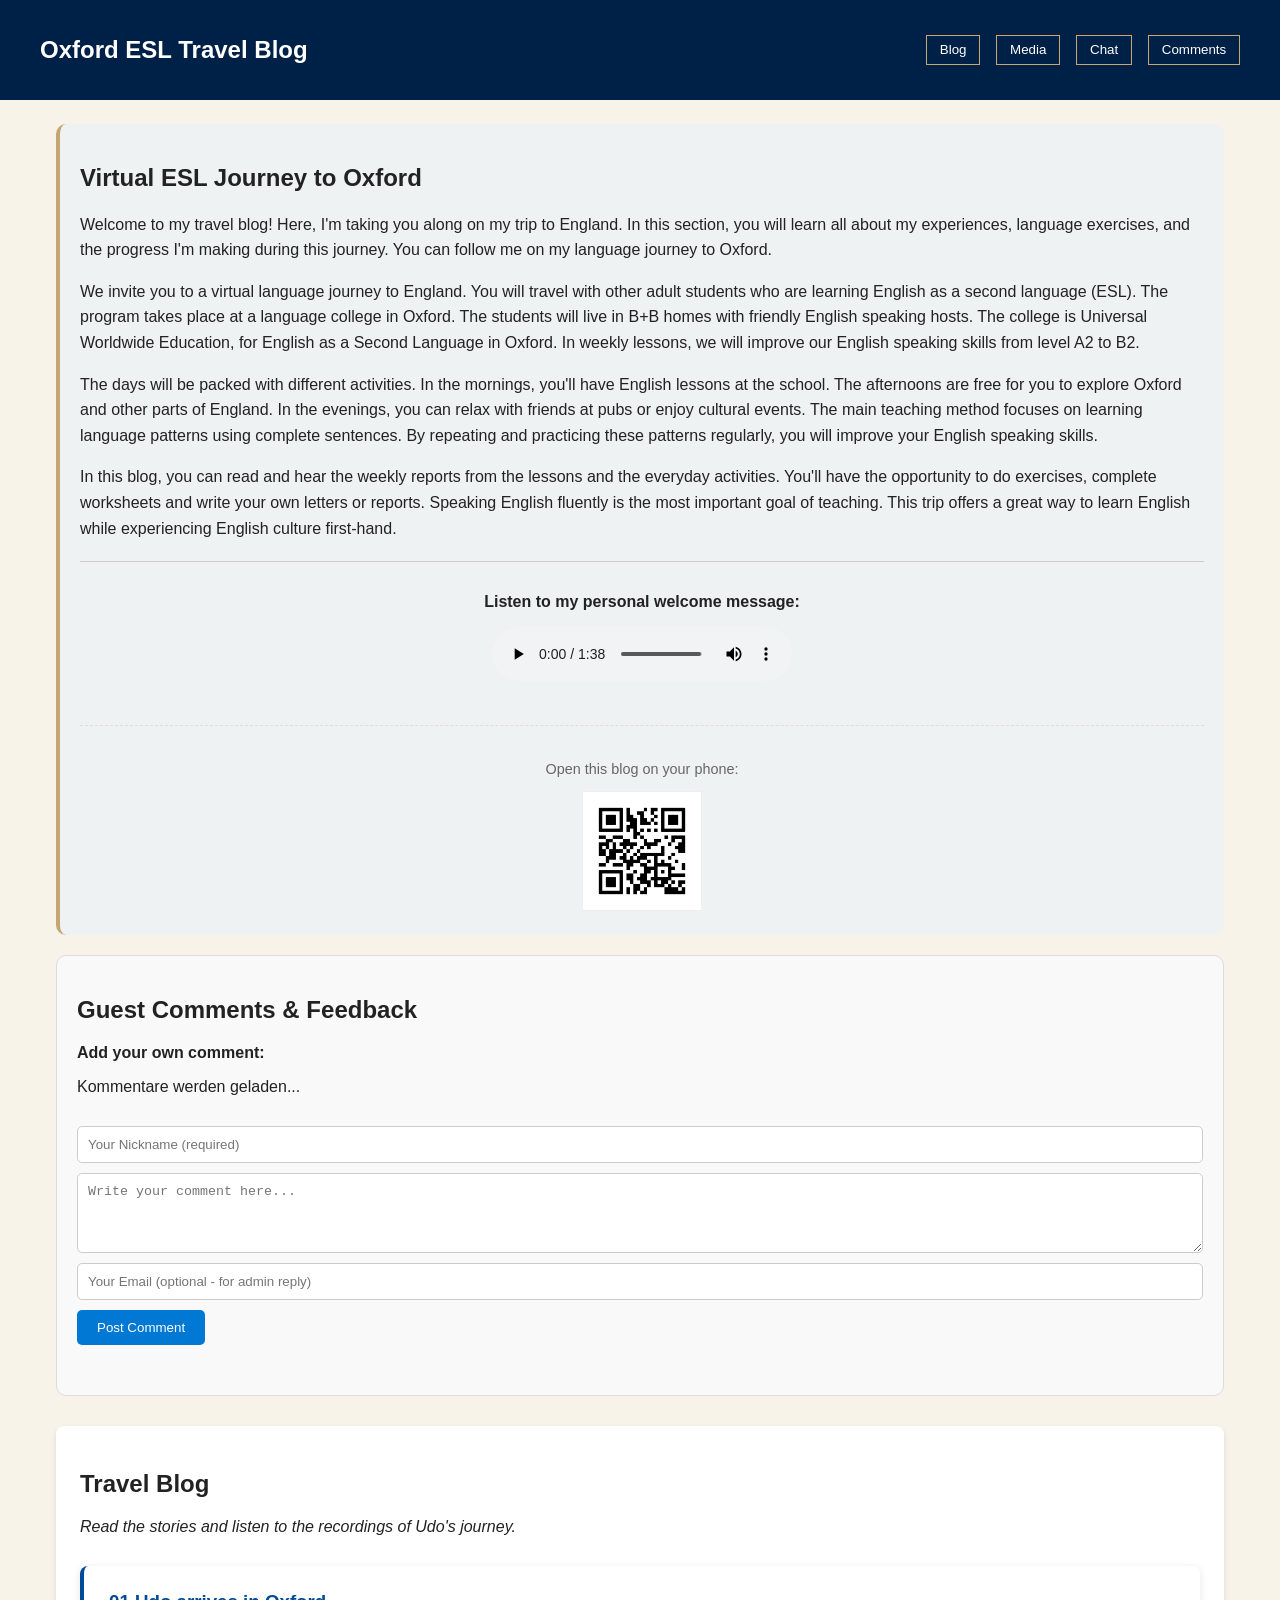
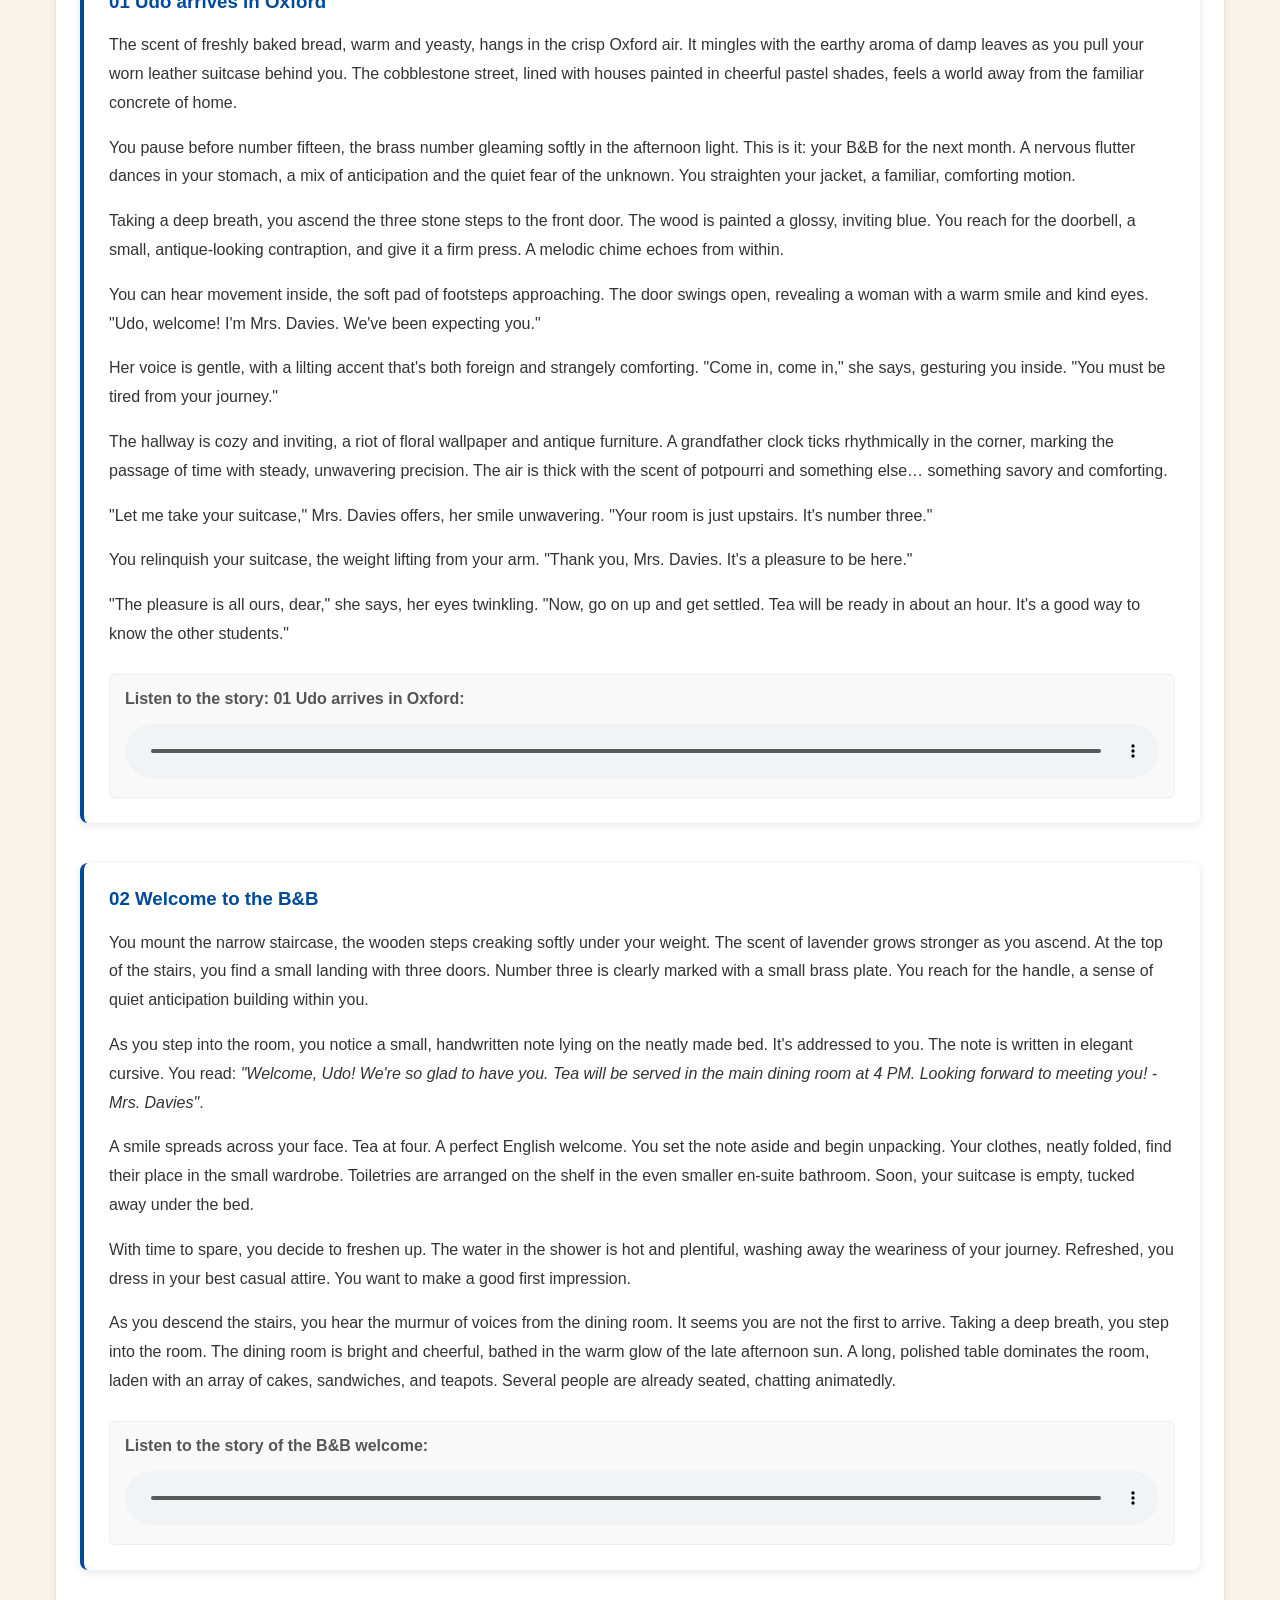
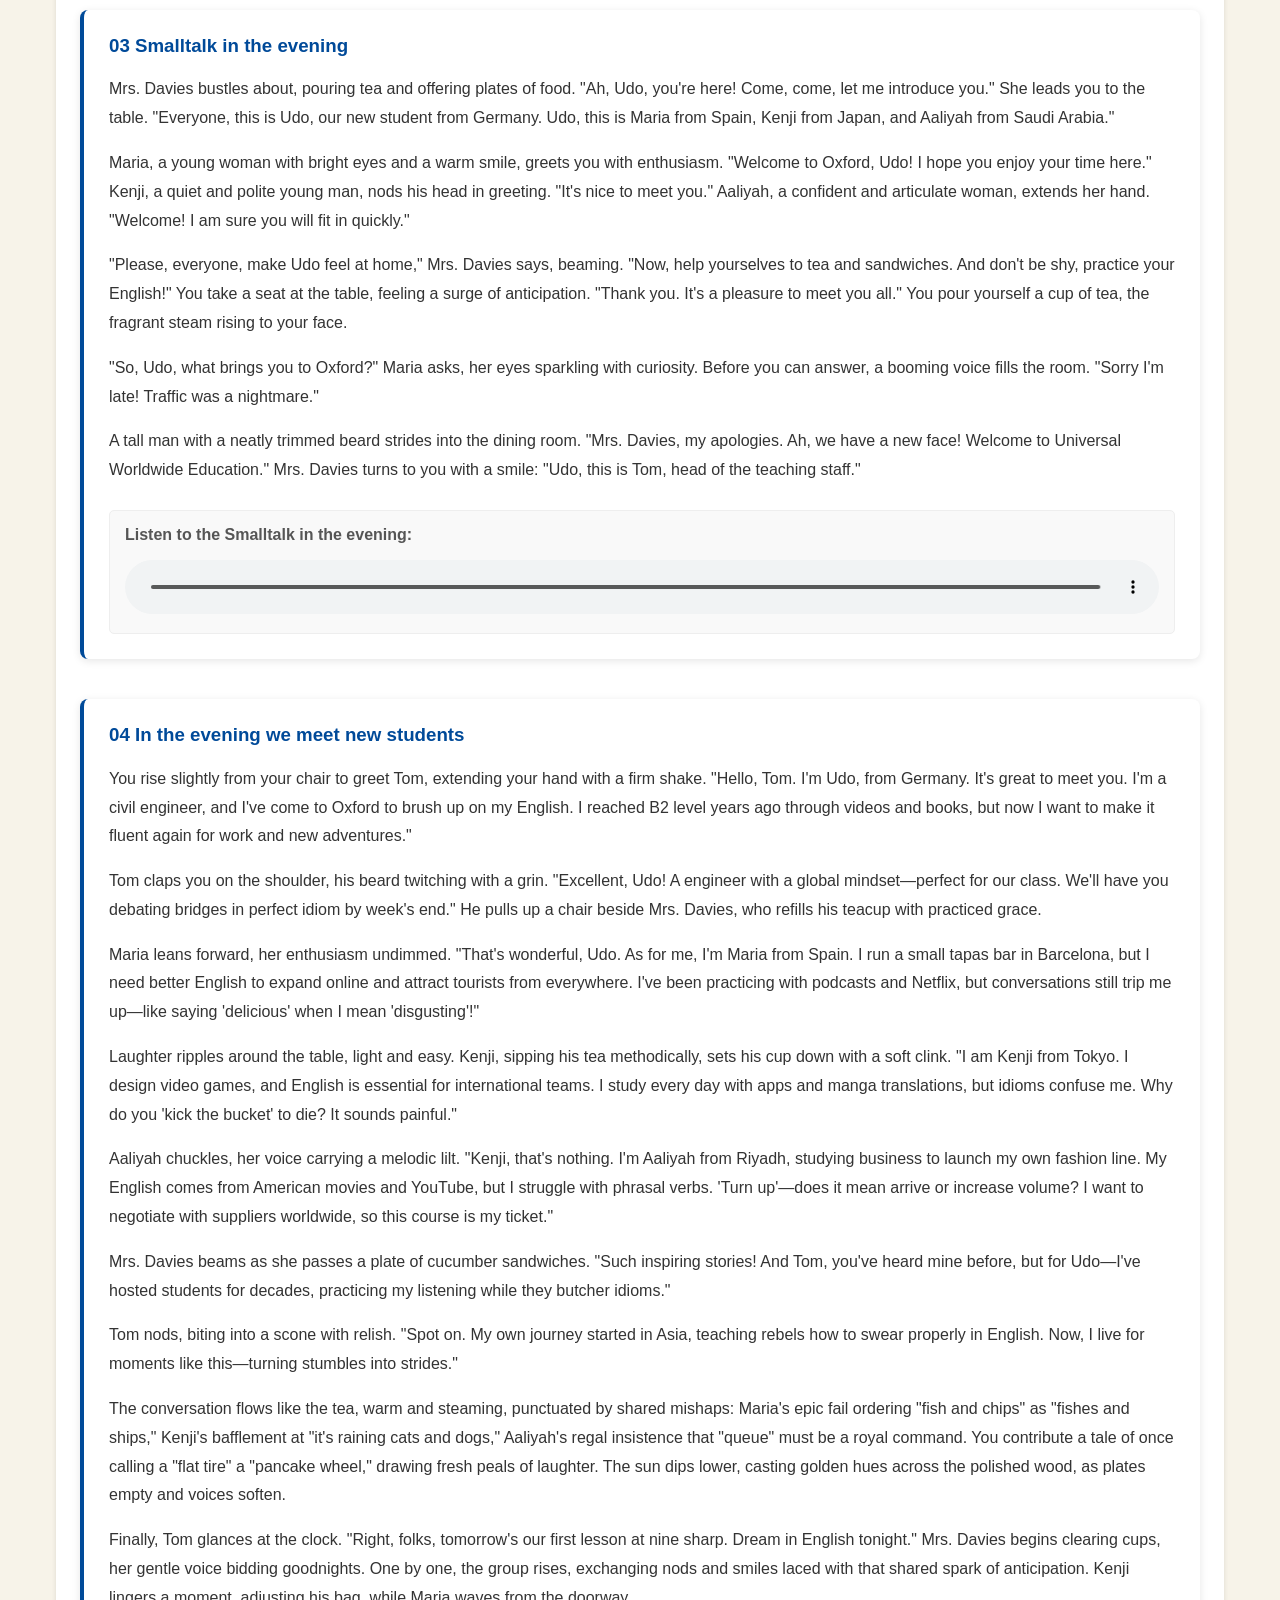
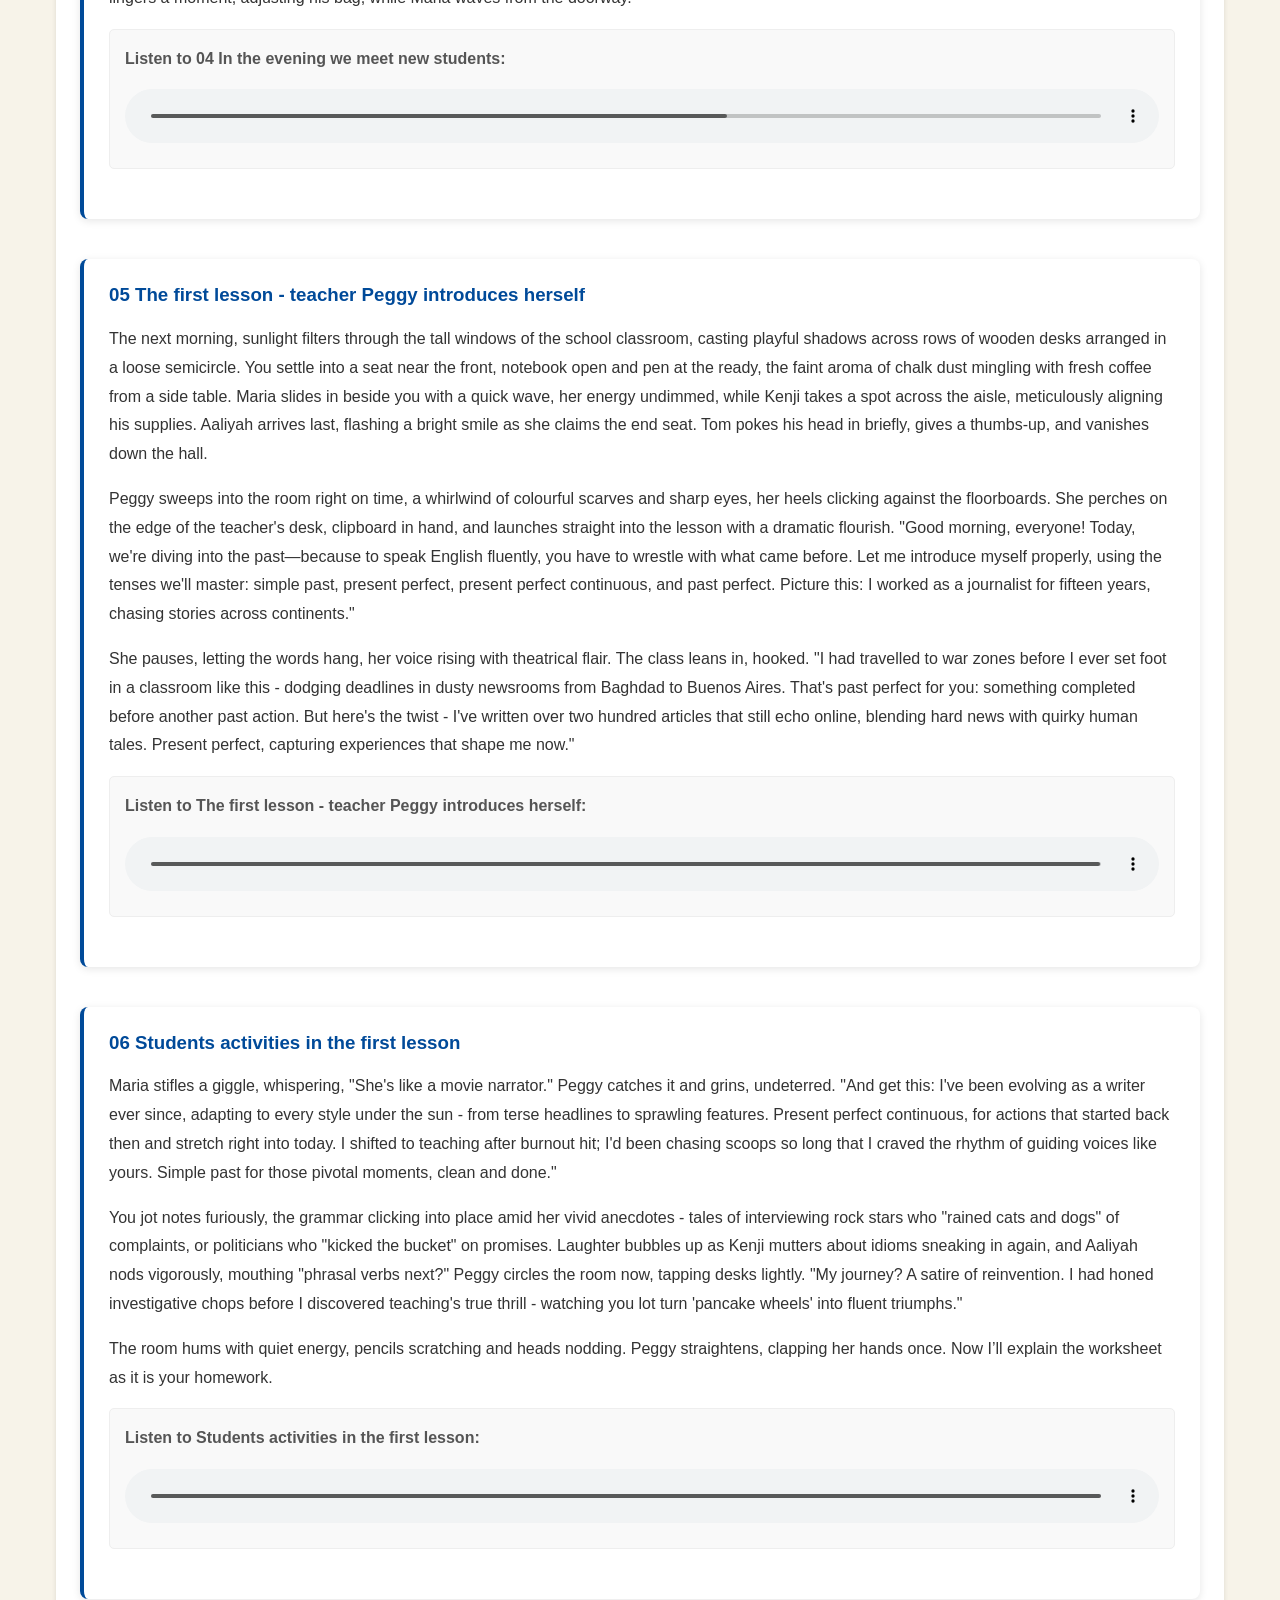
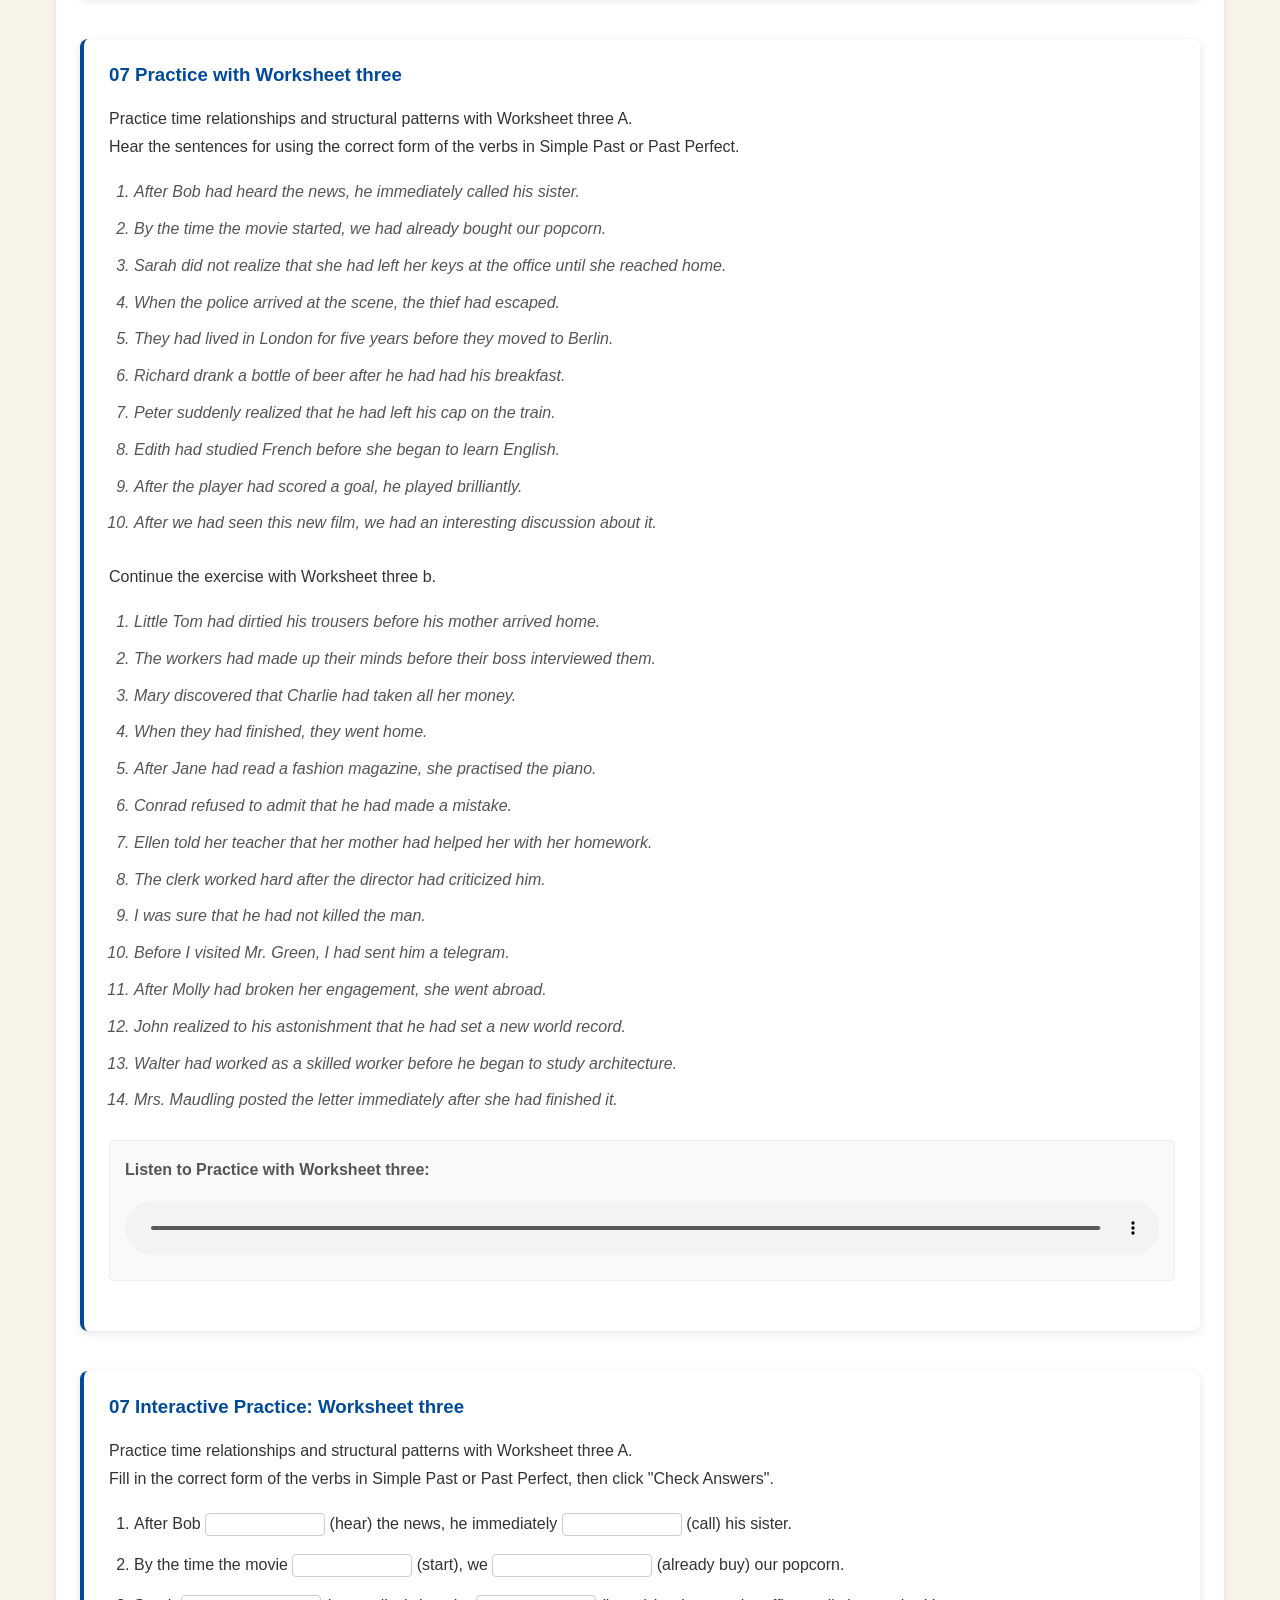
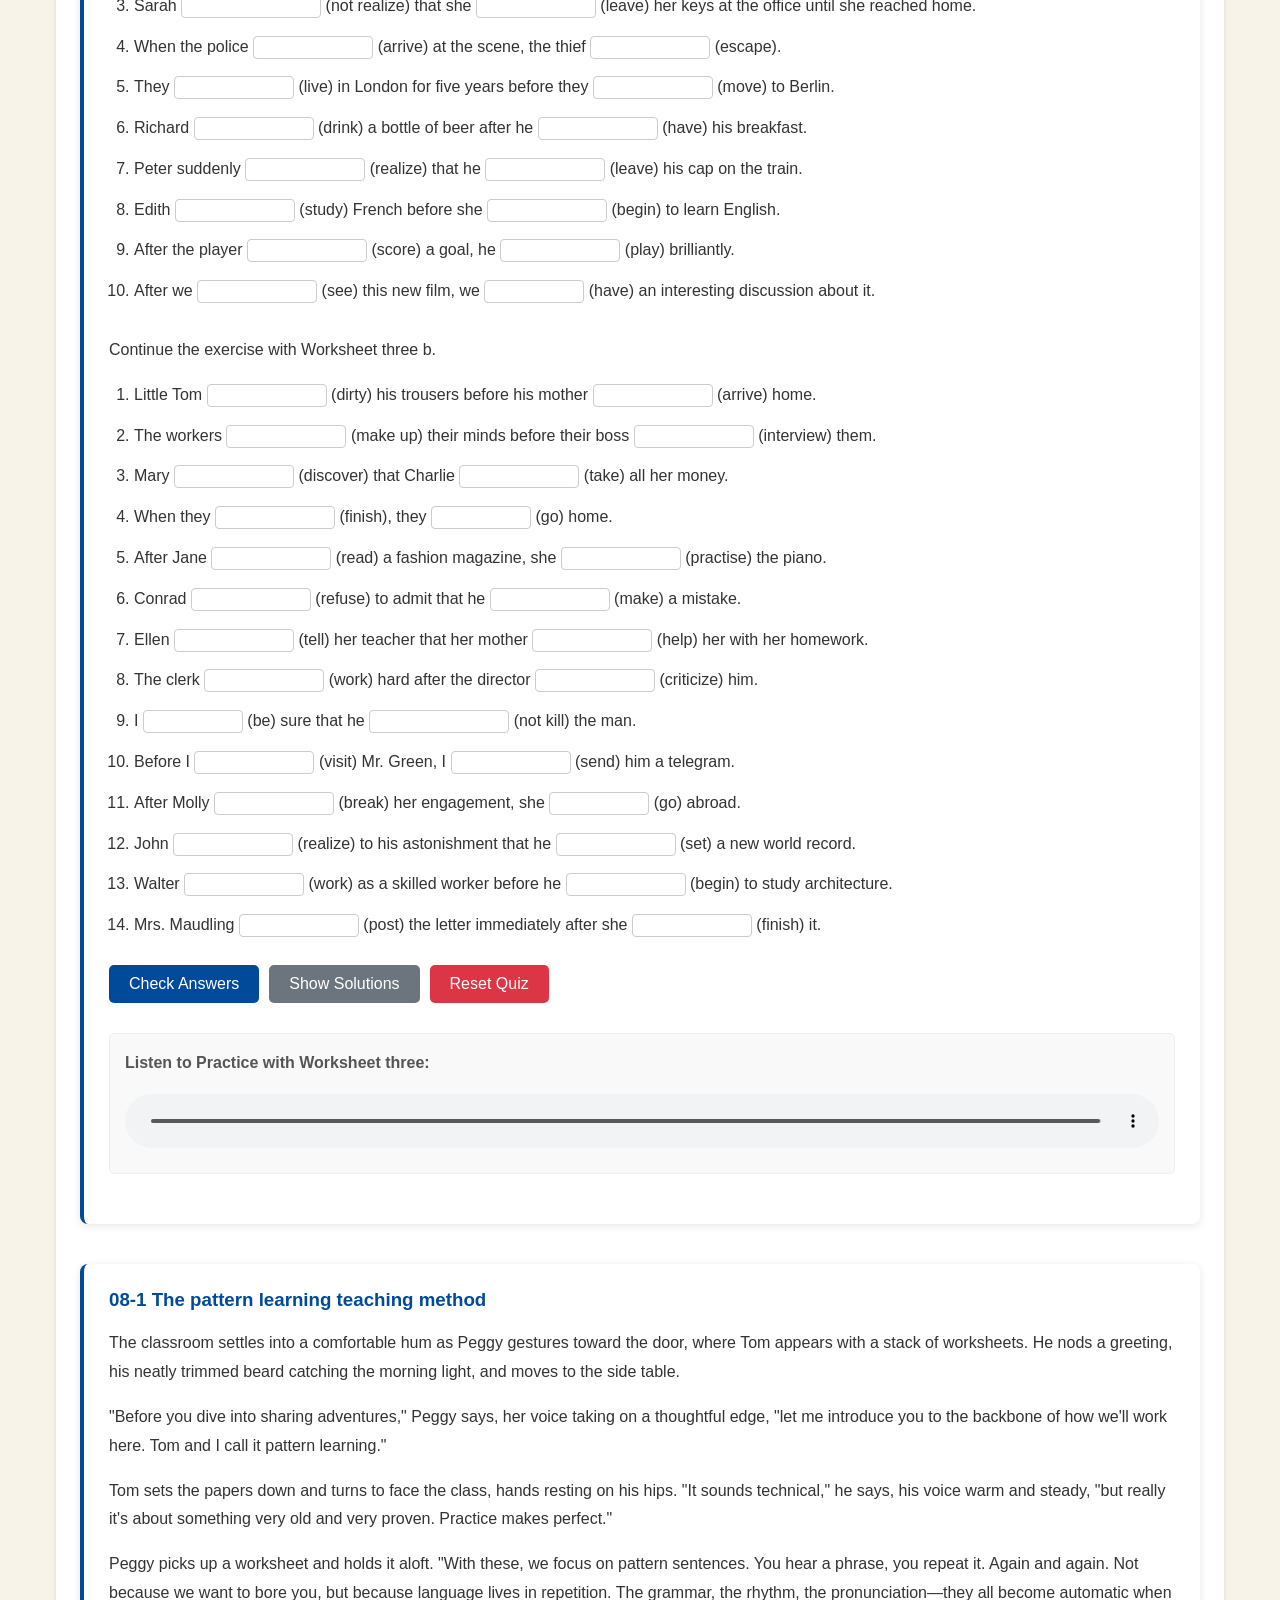
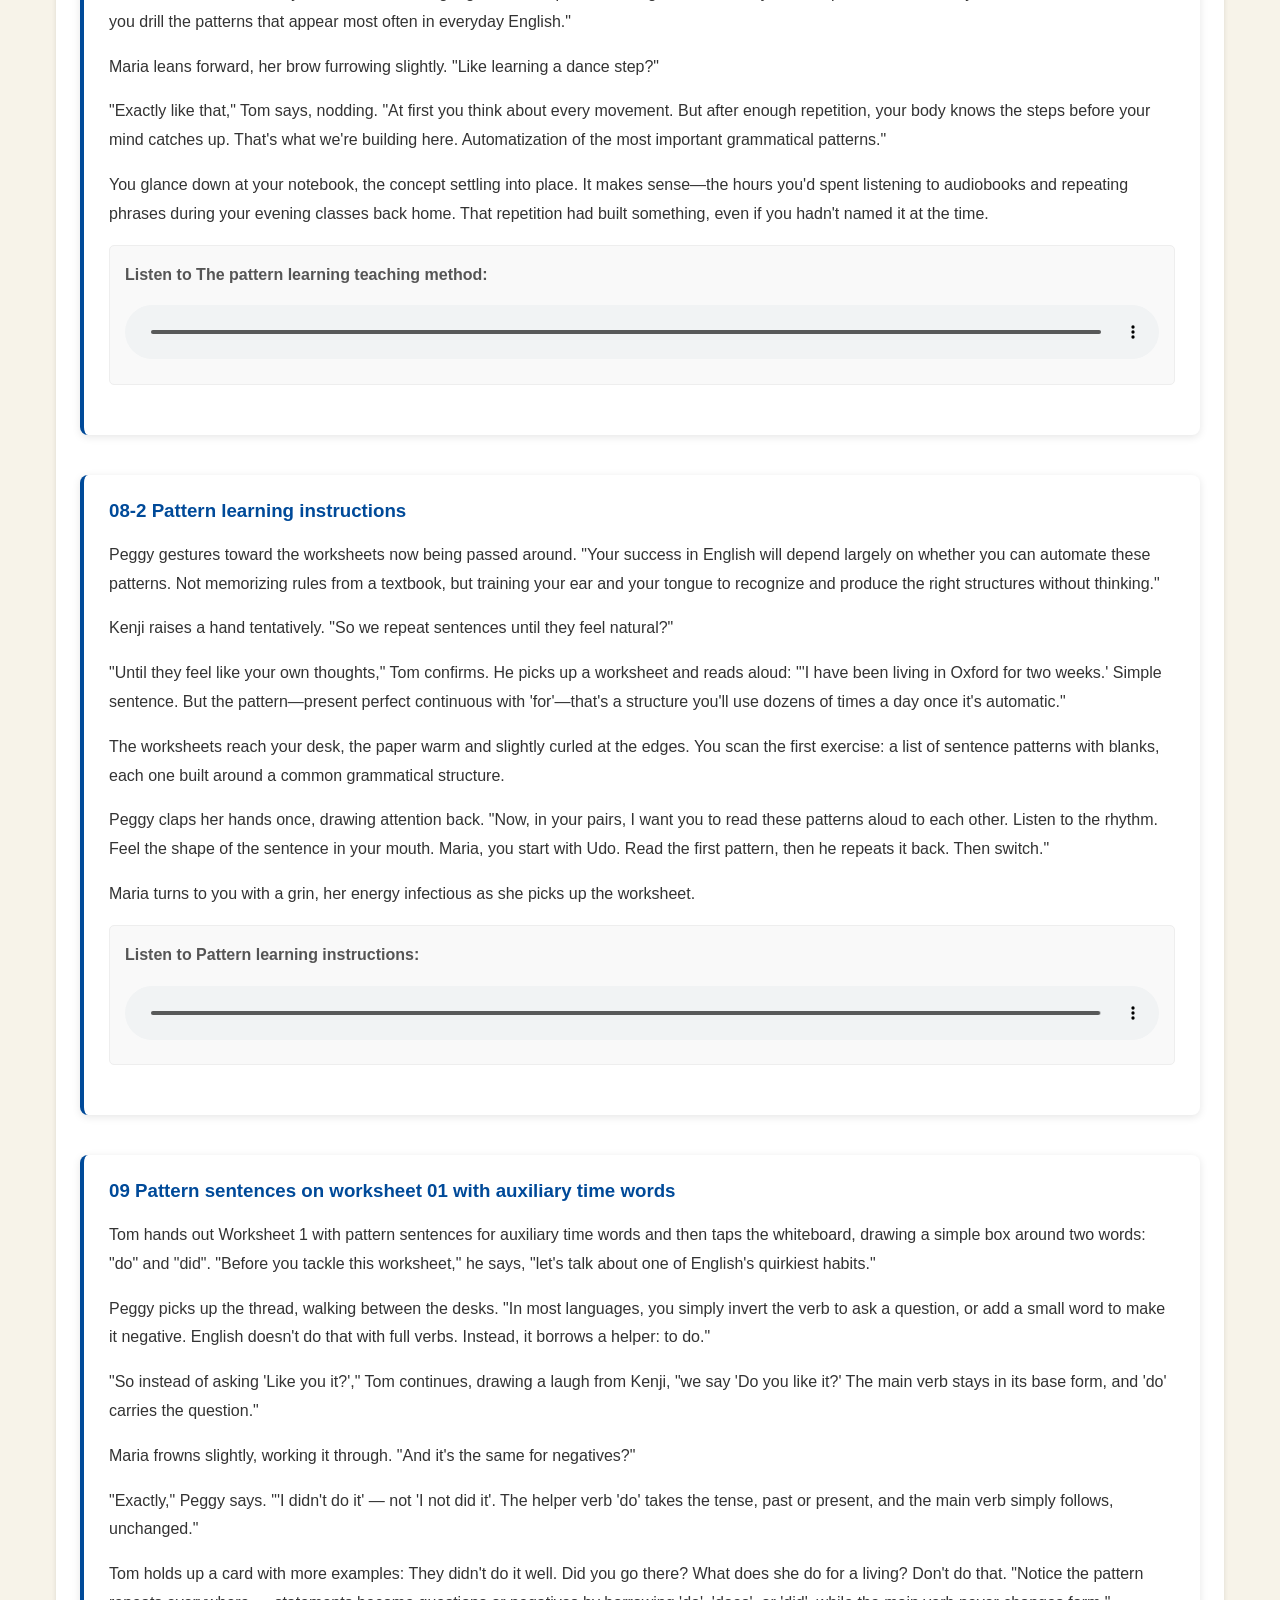
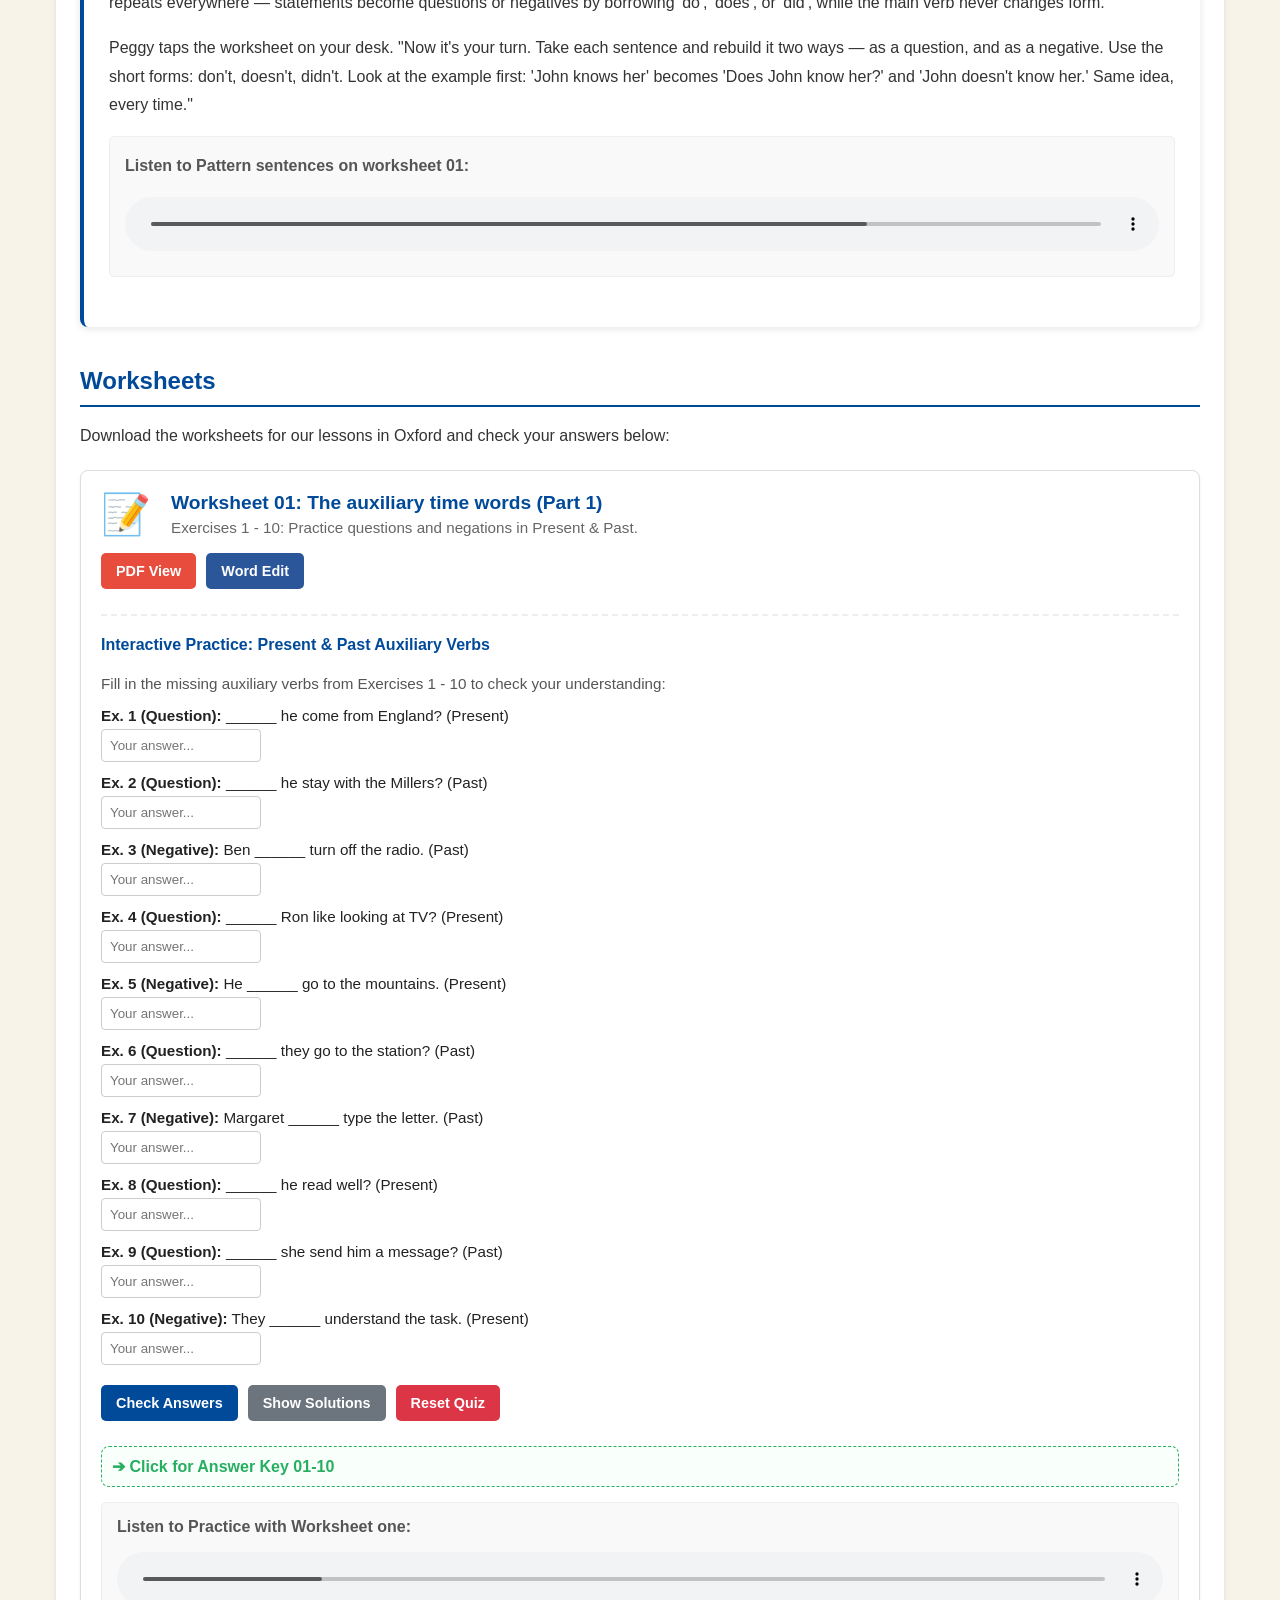
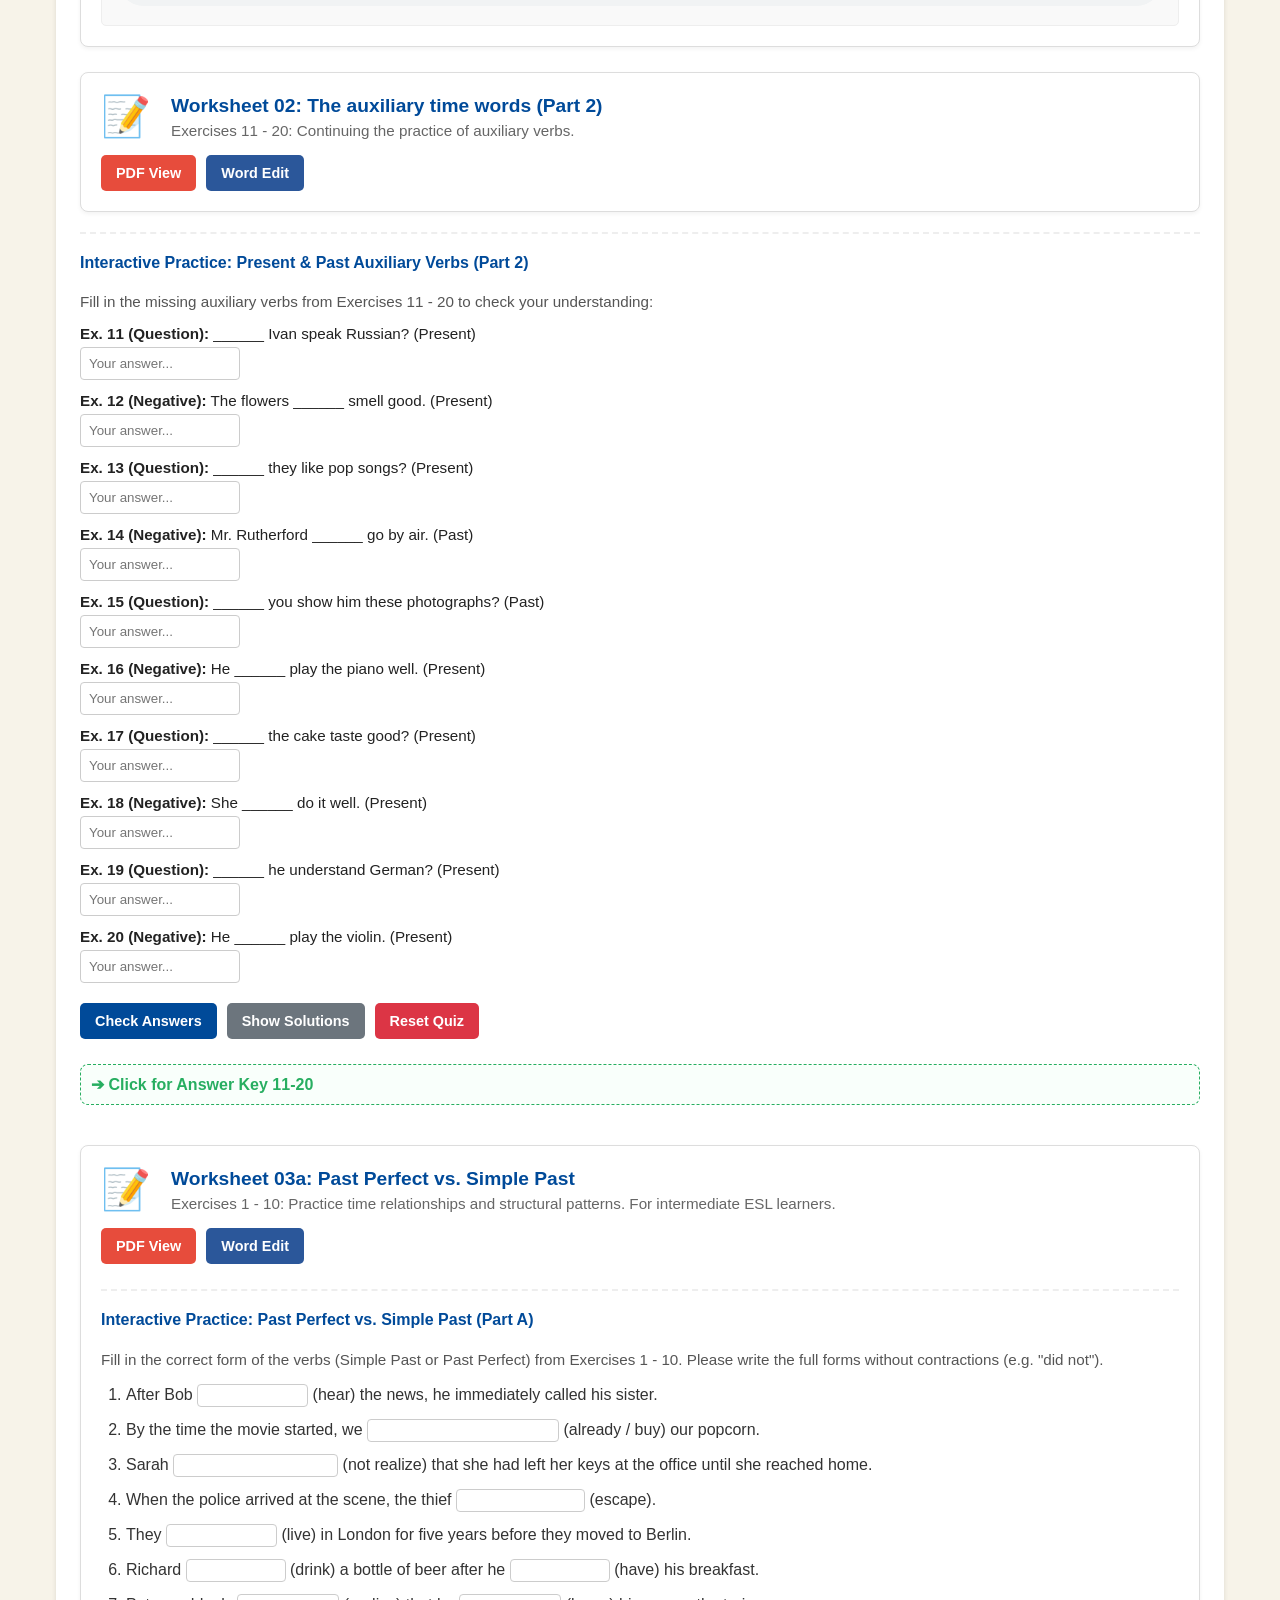
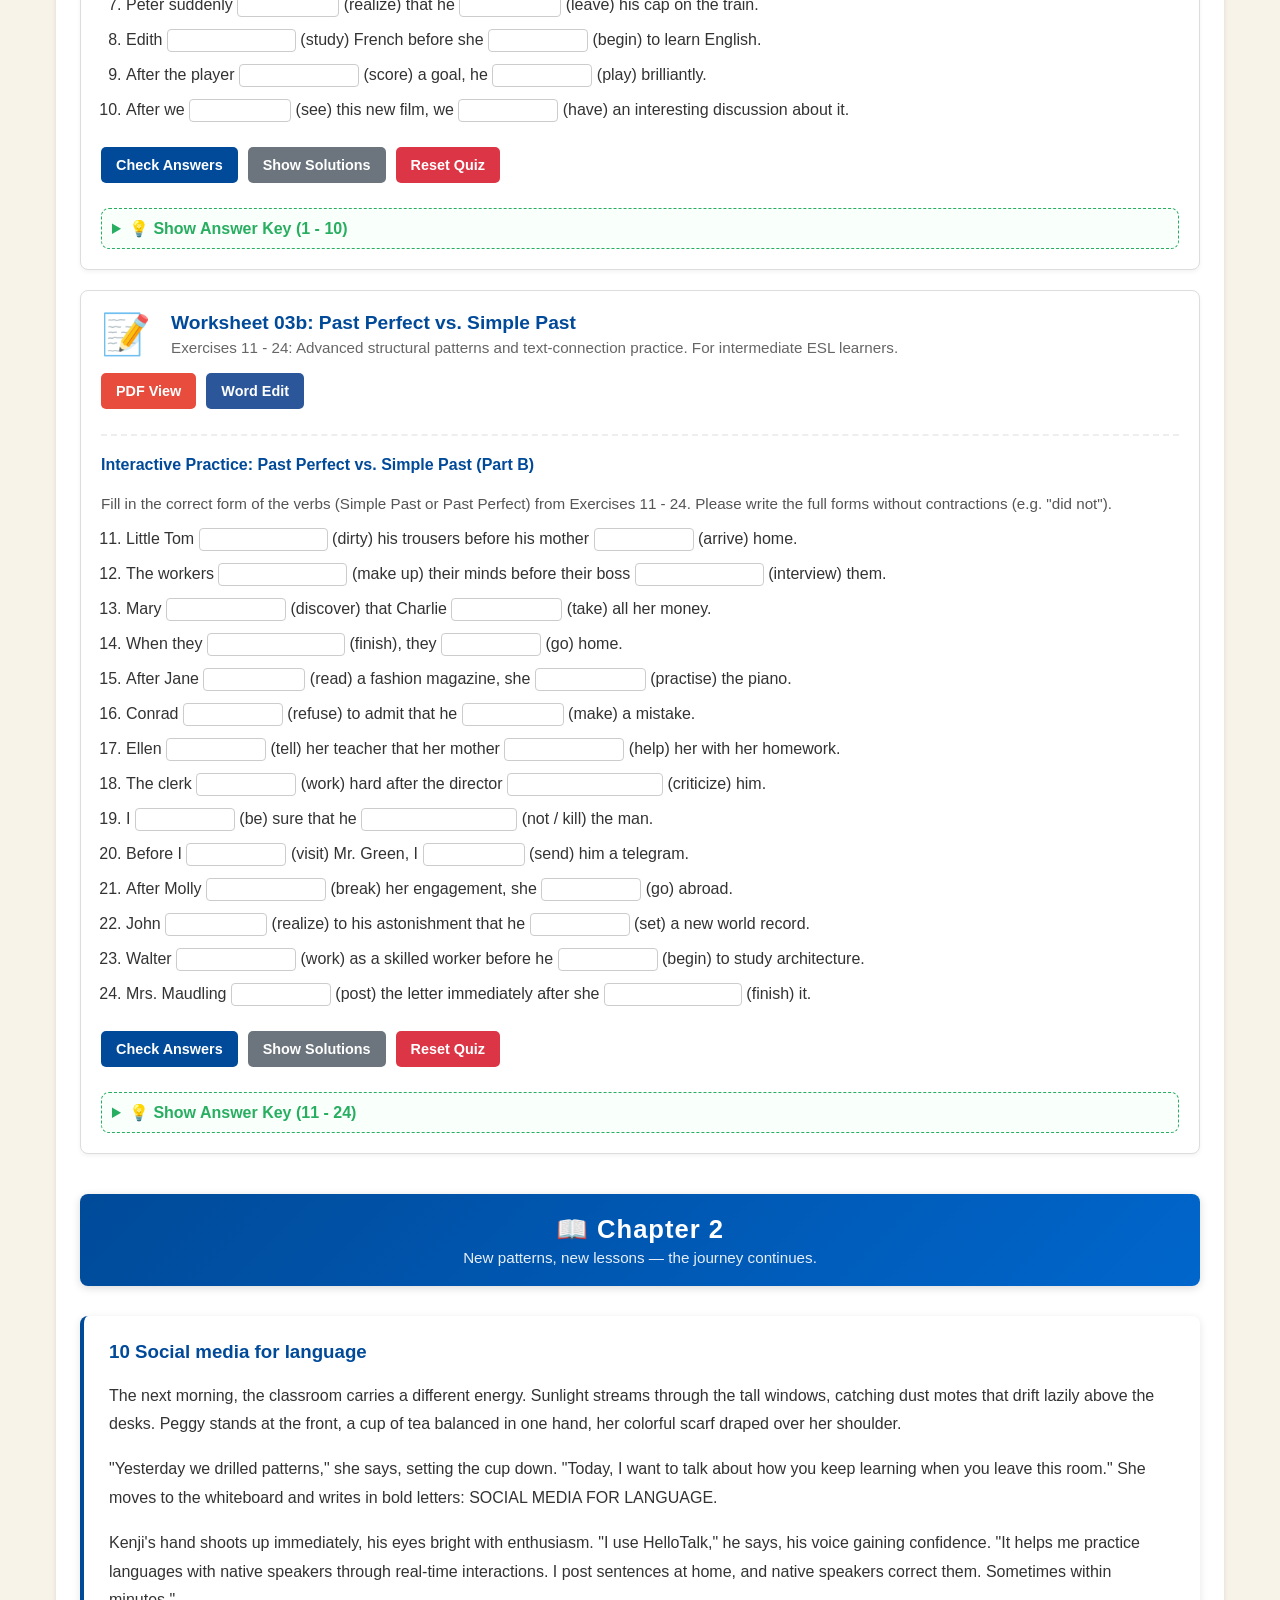
==== commit 97b3f098: "Quiz für Worksheet 04" ====
--- a/index.html
+++ b/index.html
@@ -1085,6 +1085,50 @@
             <a href="worksheet04.docx" style="display: inline-flex; align-items: center; padding: 10px 15px; background-color: #2b579a; color: white; text-decoration: none; border-radius: 5px; font-weight: bold; font-size: 0.9em;">Word Edit</a>
         </div>
 
+
+        <!-- Interaktives Online-Quiz für Worksheet 04 (1 - 26) -->
+        <div class="interactive-quiz" style="border-top: 2px dashed #eee; padding-top: 20px; margin-top: 20px; margin-bottom: 25px;">
+            <h4 style="color: #004a99; margin-top: 0;">Interactive Practice: The Present Continuous</h4>
+            <p style="font-size: 0.95em; color: #555; margin-bottom: 15px;">Put the verb into the present continuous wherever it is possible (e.g. "is going"). With verbs of perception use "can" (e.g. "can hear"). Please write the full forms without contractions (e.g. "is not").</p>
+
+            <form id="quizForm6">
+                <ol style="padding-left: 25px; color: #333; margin-bottom: 25px;">
+                    <li style="margin-bottom: 12px;">I can see a car in the street, it <input type="text" data-answer="is going" style="padding: 3px 8px; border: 1px solid #ccc; border-radius: 4px; width: 102px;"> (to go) fast.</li>
+                    <li style="margin-bottom: 12px;">The baby <input type="text" data-answer="is crying" style="padding: 3px 8px; border: 1px solid #ccc; border-radius: 4px; width: 111px;"> (to cry), because he is hungry.</li>
+                    <li style="margin-bottom: 12px;">Helen <input type="text" data-answer="is not working" style="padding: 3px 8px; border: 1px solid #ccc; border-radius: 4px; width: 156px;"> (not to work) now, she <input type="text" data-answer="is watching" style="padding: 3px 8px; border: 1px solid #ccc; border-radius: 4px; width: 129px;"> (to watch) television.</li>
+                    <li style="margin-bottom: 12px;">My mother <input type="text" data-answer="is darning" style="padding: 3px 8px; border: 1px solid #ccc; border-radius: 4px; width: 120px;"> (to darn) Harry's socks at present, while he <input type="text" data-answer="is reading" style="padding: 3px 8px; border: 1px solid #ccc; border-radius: 4px; width: 120px;"> (to read) a book.</li>
+                    <li style="margin-bottom: 12px;">You can't speak to Mary now, because she <input type="text" data-answer="is having" style="padding: 3px 8px; border: 1px solid #ccc; border-radius: 4px; width: 111px;"> (to have) a bath.</li>
+                    <li style="margin-bottom: 12px;">I <input type="text" data-answer="can hear" style="padding: 3px 8px; border: 1px solid #ccc; border-radius: 4px; width: 102px;"> (to hear) the wind. It <input type="text" data-answer="is blowing" style="padding: 3px 8px; border: 1px solid #ccc; border-radius: 4px; width: 120px;"> (to blow) very strongly tonight.</li>
+                    <li style="margin-bottom: 12px;">My friend <input type="text" data-answer="is living" style="padding: 3px 8px; border: 1px solid #ccc; border-radius: 4px; width: 111px;"> (to live) in Berlin now.</li>
+                    <li style="margin-bottom: 12px;">Mary <input type="text" data-answer="is cooking" style="padding: 3px 8px; border: 1px solid #ccc; border-radius: 4px; width: 120px;"> (to cook) the dinner in the kitchen at present.</li>
+                    <li style="margin-bottom: 12px;">I <input type="text" data-answer="feel" style="padding: 3px 8px; border: 1px solid #ccc; border-radius: 4px; width: 100px;"> (to feel) very hungry now.</li>
+                    <li style="margin-bottom: 12px;">At the moment the dockers <input type="text" data-answer="are demonstrating" style="padding: 3px 8px; border: 1px solid #ccc; border-radius: 4px; width: 183px;"> (to demonstrate) in Trafalgar Square.</li>
+                    <li style="margin-bottom: 12px;">I must go, she <input type="text" data-answer="is waiting" style="padding: 3px 8px; border: 1px solid #ccc; border-radius: 4px; width: 120px;"> (to wait) for me.</li>
+                    <li style="margin-bottom: 12px;">George <input type="text" data-answer="is sitting" style="padding: 3px 8px; border: 1px solid #ccc; border-radius: 4px; width: 120px;"> (to sit) on the floor and <input type="text" data-answer="is eating" style="padding: 3px 8px; border: 1px solid #ccc; border-radius: 4px; width: 111px;"> (to eat) a hot dog.</li>
+                    <li style="margin-bottom: 12px;">For the time being Fred and Bill <input type="text" data-answer="are camping" style="padding: 3px 8px; border: 1px solid #ccc; border-radius: 4px; width: 129px;"> (to camp) in the Welsh mountains.</li>
+                    <li style="margin-bottom: 12px;">I <input type="text" data-answer="am wearing" style="padding: 3px 8px; border: 1px solid #ccc; border-radius: 4px; width: 120px;"> (to wear) shorts because the sun <input type="text" data-answer="is shining" style="padding: 3px 8px; border: 1px solid #ccc; border-radius: 4px; width: 120px;"> (to shine) today.</li>
+                    <li style="margin-bottom: 12px;">My home is in England, but now I <input type="text" data-answer="am living" style="padding: 3px 8px; border: 1px solid #ccc; border-radius: 4px; width: 111px;"> (to live) in Germany.</li>
+                    <li style="margin-bottom: 12px;">I <input type="text" data-answer="am looking" style="padding: 3px 8px; border: 1px solid #ccc; border-radius: 4px; width: 120px;"> (to look) for my pen, will you help me?</li>
+                    <li style="margin-bottom: 12px;">Some of the boys <input type="text" data-answer="are standing" style="padding: 3px 8px; border: 1px solid #ccc; border-radius: 4px; width: 138px;"> (to stand) in the street holding a banner and others <input type="text" data-answer="are waving" style="padding: 3px 8px; border: 1px solid #ccc; border-radius: 4px; width: 120px;"> (to wave) their handkerchiefs.</li>
+                    <li style="margin-bottom: 12px;">I cannot understand what you <input type="text" data-answer="are saying" style="padding: 3px 8px; border: 1px solid #ccc; border-radius: 4px; width: 120px;"> (to say), the traffic <input type="text" data-answer="is making" style="padding: 3px 8px; border: 1px solid #ccc; border-radius: 4px; width: 111px;"> (to make) too much noise.</li>
+                    <li style="margin-bottom: 12px;">Who <input type="text" data-answer="is going downstairs" style="padding: 3px 8px; border: 1px solid #ccc; border-radius: 4px; width: 201px;"> (to go downstairs) now?</li>
+                    <li style="margin-bottom: 12px;">Where <input type="text" data-answer="are you going" style="padding: 3px 8px; border: 1px solid #ccc; border-radius: 4px; width: 147px;"> (you / to go) now?</li>
+                    <li style="margin-bottom: 12px;">I <input type="text" data-answer="am going" style="padding: 3px 8px; border: 1px solid #ccc; border-radius: 4px; width: 102px;"> (to go) to the theatre tonight.</li>
+                    <li style="margin-bottom: 12px;">Arthur and Anthony <input type="text" data-answer="are doing" style="padding: 3px 8px; border: 1px solid #ccc; border-radius: 4px; width: 111px;"> (to do) quite well at school.</li>
+                    <li style="margin-bottom: 12px;">They <input type="text" data-answer="are having" style="padding: 3px 8px; border: 1px solid #ccc; border-radius: 4px; width: 120px;"> (to have) breakfast now.</li>
+                    <li style="margin-bottom: 12px;">Peter <input type="text" data-answer="is trying" style="padding: 3px 8px; border: 1px solid #ccc; border-radius: 4px; width: 111px;"> (to try) his best now.</li>
+                    <li style="margin-bottom: 12px;">Who <input type="text" data-answer="is making" style="padding: 3px 8px; border: 1px solid #ccc; border-radius: 4px; width: 111px;"> (to make) this terrible noise?</li>
+                    <li style="margin-bottom: 12px;">Don't interrupt me; can't you see that I <input type="text" data-answer="am writing" style="padding: 3px 8px; border: 1px solid #ccc; border-radius: 4px; width: 120px;"> (to write) a letter.</li>
+                </ol>
+
+                <div style="display: flex; gap: 10px; flex-wrap: wrap;">
+                    <button type="button" onclick="checkQuizAnswers('6')" style="background-color: #004a99; color: white; border: none; padding: 10px 15px; border-radius: 5px; cursor: pointer; font-weight: bold; font-size: 0.9em;">Check Answers</button>
+                    <button type="button" onclick="showQuizSolutions('6')" style="background-color: #6c757d; color: white; border: none; padding: 10px 15px; border-radius: 5px; cursor: pointer; font-weight: bold; font-size: 0.9em;">Show Solutions</button>
+                    <button type="button" onclick="resetQuiz('6')" style="background-color: #dc3545; color: white; border: none; padding: 10px 15px; border-radius: 5px; cursor: pointer; font-weight: bold; font-size: 0.9em;">Reset Quiz</button>
+                </div>
+                <div id="quizResult6" style="margin-top: 15px; font-weight: bold; font-size: 16px;"></div>
+            </form>
+        </div>
     </div>
     <!-- ENDE VON WORKSHEET 04 -->
 
